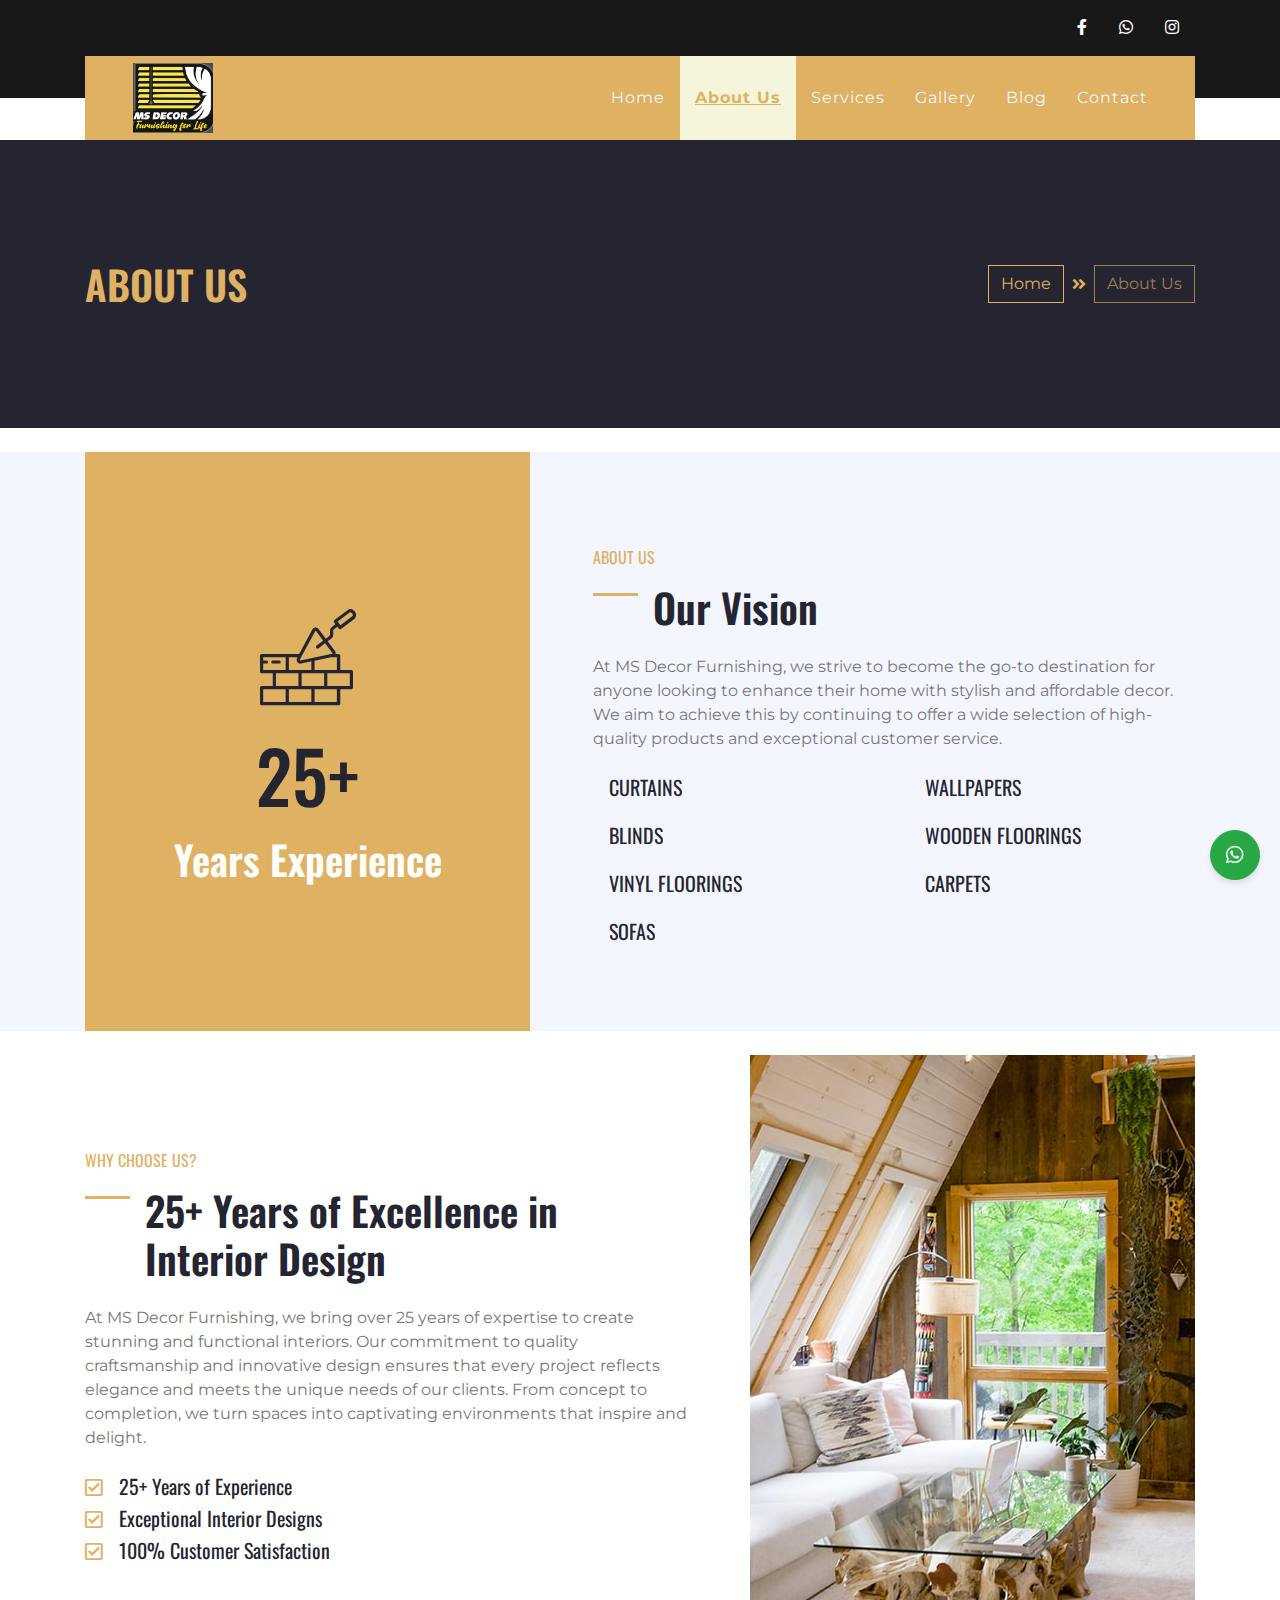
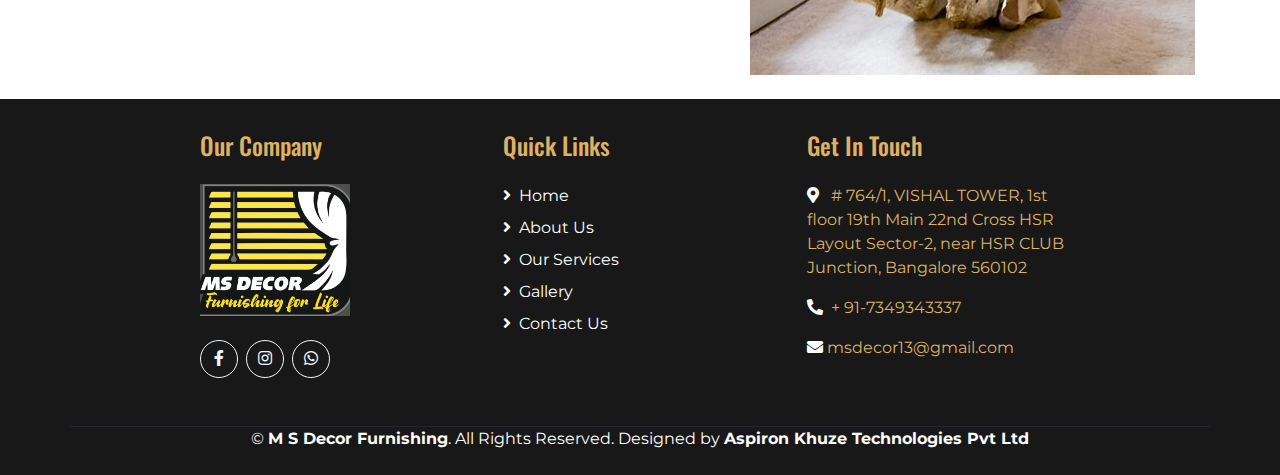
==== about.html @ 00f81675 "map added/Ui fixed/carousel fixed/services mentioned in Uppercase" ====
<!DOCTYPE html>
<html lang="en">

<head>
    <meta charset="utf-8">
    <title>M S Decor Furnishing</title>
    <meta content="width=device-width, initial-scale=1.0" name="viewport">
    <meta content="Free HTML Templates" name="keywords">
    <meta content="Free HTML Templates" name="description">

    <!-- Favicon -->
    <link href="img/favicon.ico" rel="icon">

    <!-- Google Web Fonts -->
    <link href="https://fonts.googleapis.com/css2?family=Montserrat&family=Oswald:wght@400;500;600&display=swap"
        rel="stylesheet">

    <!-- Font Awesome -->
    <link href="https://cdnjs.cloudflare.com/ajax/libs/font-awesome/5.10.0/css/all.min.css" rel="stylesheet">

    <!-- Flaticon Font -->
    <link href="lib/flaticon/font/flaticon.css" rel="stylesheet">

    <!-- Libraries Stylesheet -->
    <link href="lib/owlcarousel/assets/owl.carousel.min.css" rel="stylesheet">
    <link href="lib/lightbox/css/lightbox.min.css" rel="stylesheet">

    <!-- Customized Bootstrap Stylesheet -->
    <link href="css/style.css" rel="stylesheet">
</head>

<body>
    <!-- Topbar Start -->
    <div class="container-fluid bg-dark py-3">
        <div class="container">
            <div class="row">
                <div class="col-md-6 offset-md-6 text-right d-flex justify-content-end">
                    <div class="d-inline-flex align-items-center">
                        <a class="text-white px-3" href="https://www.facebook.com/msdecorbangalore/" target="_blank"
                            rel="noopener noreferrer" aria-label="Facebook">
                            <i class="fab fa-facebook-f"></i>
                        </a>
                        <a class="text-white px-3" href="https://wa.me/917349343337" target="_blank"
                            rel="noopener noreferrer" aria-label="WhatsApp">
                            <i class="fab fa-whatsapp"></i>
                        </a>
                        <a class="text-white px-3" href="https://www.instagram.com/ms_decor_/" target="_blank"
                            rel="noopener noreferrer" aria-label="Instagram">
                            <i class="fab fa-instagram"></i>
                        </a>
                    </div>
                </div>
            </div>
        </div>
    </div>
    <!-- Topbar End -->


    <!-- Navbar Start -->
    <style>
        .nav-link {
            position: relative;
            color: black;
            transition: all 0.3s ease;
            /* Smooth hover effect */
        }

        .nav-link:hover {
            text-decoration: underline;
            background-color: beige;
            color: beige;
            transition: all 0.3s ease;
            /* Matches hover transition */
        }

        /* Active link style */
        .nav-link.active {
            text-decoration: underline;
            background-color: beige;
            color: black;
            font-weight: bold;
            /* Optional for emphasis */
        }
    </style>

    <div class="container-fluid position-relative nav-bar p-0">
        <div class="container position-relative" style="z-index: 9;">
            <nav class="navbar navbar-expand-lg bg-primary navbar-dark py-3 py-lg-0 pl-3 pl-lg-5">
                <a href="index.html" class="navbar-brand">
                    <img src="img/logo.jpg" alt="Logo" class="d-inline-block align-middle mr-2"
                        style="width: 80px; height: auto;">
                </a>
                <button type="button" class="navbar-toggler" data-toggle="collapse" data-target="#navbarCollapse">
                    <span class="navbar-toggler-icon"></span>
                </button>
                <div class="collapse navbar-collapse justify-content-between px-3" id="navbarCollapse">
                    <div class="navbar-nav ml-auto py-0">
                        <a href="index.html" class="nav-item nav-link">Home</a>
                        <a href="about.html" class="nav-item nav-link active">About Us</a>
                        <a href="service.html" class="nav-item nav-link">Services</a>
                        <a href="photo.html" class="nav-item nav-link">Gallery</a>
                        <a href="blog.html" class="nav-item nav-link">Blog</a>
                        <a href="contact.html" class="nav-item nav-link">Contact</a>
                    </div>
                </div>
            </nav>
        </div>
    </div>

    <!-- Navbar End -->

    <!-- Page Header Start -->
    <div class="container-fluid bg-secondary py-5">
        <div class="container py-5">
            <div class="row align-items-center py-4">
                <div class="col-md-6 text-center text-md-left">
                    <h1 class="mb-4 mb-md-0 text-primary text-uppercase">About Us</h1>
                </div>
                <div class="col-md-6 text-center text-md-right">
                    <div class="d-inline-flex align-items-center">
                        <a class="btn btn-outline-primary" href="">Home</a>
                        <i class="fas fa-angle-double-right text-primary mx-2"></i>
                        <a class="btn btn-outline-primary disabled" href="">About Us</a>
                    </div>
                </div>
            </div>
        </div>
    </div><br>
    <!-- Page Header Start -->



    <!-- About Start -->
    <div class="container-fluid bg-light">
        <div class="container">
            <div class="row">
                <!-- Left Section -->
                <div class="col-lg-5">
                    <div
                        class="d-flex flex-column align-items-center justify-content-center bg-primary h-100 py-5 px-3">
                        <i class="flaticon-brickwall display-1 font-weight-normal text-secondary mb-3"></i>
                        <h4 class="display-3 mb-3">25+</h4>
                        <h1 class="m-0 text-white">Years Experience</h1>
                    </div>
                </div>

                <!-- Right Section -->
                <div class="col-lg-7 my-lg-5 pt-5 pb-5 pb-lg-2 pl-lg-5">
                    <h6 class="text-primary font-weight-normal text-uppercase mb-3">About Us</h6>
                    <h1 class="mb-4 section-title">Our Vision</h1>
                    <p>At MS Decor Furnishing, we strive to become the go-to destination for anyone looking to enhance
                        their home with stylish and affordable decor. We aim to achieve this by continuing to offer a
                        wide selection of high-quality products and exceptional customer service.</p>

                    <!-- Features Row -->
                    <div class="row py-2 text-uppercase">
                        <div class="col-sm-6">
                            <div class="d-flex align-items-center mb-4">
                                <h1 class="flaticon-blinds font-weight-normal text-primary m-0 mr-3"></h1>
                                <h5 class="text-truncate m-0">Curtains</h5>
                            </div>
                        </div>
                        <!-- Carpets -->
                        <div class="col-sm-6">
                            <div class="d-flex align-items-center mb-4">
                                <h1 class="flaticon-wallpaper font-weight-normal text-primary m-0 mr-3"></h1>
                                <h5 class="text-truncate m-0">Wallpapers</h5>
                            </div>
                        </div>
                        <!-- Blinds-->
                        <div class="col-sm-6">
                            <div class="d-flex align-items-center mb-4">
                                <h1 class="flaticon-blinds font-weight-normal text-primary m-0 mr-3"></h1>
                                <h5 class="text-truncate m-0">Blinds</h5>
                            </div>
                        </div>
                        <!-- Blinds-->
                        <div class="col-sm-6">
                            <div class="d-flex align-items-center mb-4">
                                <h1 class="flaticon-blinds font-weight-normal text-primary m-0 mr-3"></h1>
                                <h5 class="text-truncate m-0">Wooden Floorings</h5>
                            </div>
                        </div>
                        <!-- Blinds-->
                        <div class="col-sm-6">
                            <div class="d-flex align-items-center mb-4">
                                <h1 class="flaticon-blinds font-weight-normal text-primary m-0 mr-3"></h1>
                                <h5 class="text-truncate m-0">Vinyl Floorings</h5>
                            </div>
                        </div>
                        <div class="col-sm-6">
                            <div class="d-flex align-items-center mb-4">
                                <h1 class="fas fa-rug font-weight-normal text-primary m-0 mr-3"></h1>
                                <h5 class="text-truncate m-0">Carpets</h5>
                            </div>
                        </div>
                        <!-- Sofas -->
                        <div class="col-sm-6">
                            <div class="d-flex align-items-center mb-4">
                                <h1 class="flaticon-sofa font-weight-normal text-primary m-0 mr-3"></h1>
                                <h5 class="text-truncate m-0">Sofas</h5>
                            </div>
                        </div>
                    </div>
                    <!-- End Features Row -->
                </div>
            </div>
        </div>
    </div>
    </div><br>
    <!-- About End -->

    <!-- Features Start -->
    <div class="container-fluid bg-white">
        <div class="container">
            <div class="row">
                <div class="col-lg-7 mt-5 py-5 pr-lg-5">
                    <h6 class="text-primary font-weight-normal text-uppercase mb-3">Why Choose Us?</h6>
                    <h1 class="mb-4 section-title">25+ Years of Excellence in Interior Design</h1>
                    <p class="mb-4">
                        At MS Decor Furnishing, we bring over 25 years of expertise to create stunning and functional
                        interiors.
                        Our commitment to quality craftsmanship and innovative design ensures that every project
                        reflects
                        elegance and meets the unique needs of our clients. From concept to completion, we turn spaces
                        into
                        captivating environments that inspire and delight.
                    </p>
                    <ul class="list-inline">
                        <li>
                            <h5><i class="far fa-check-square text-primary mr-3"></i>25+ Years of Experience</h5>
                        </li>
                        <li>
                            <h5><i class="far fa-check-square text-primary mr-3"></i>Exceptional Interior Designs</h5>
                        </li>
                        <li>
                            <h5><i class="far fa-check-square text-primary mr-3"></i>100% Customer Satisfaction</h5>
                        </li>
                    </ul>
                </div>
                <div class="col-lg-5">
                    <div class="d-flex flex-column align-items-center justify-content-center h-100 overflow-hidden">
                        <img class="h-100" src="img/feature.jpg" alt="Interior Design Feature">
                    </div>
                </div>
            </div>
        </div>
    </div><br>
    <!-- Features End -->


    <!-- Footer Start -->
    <div class="container-fluid bg-dark text-white py-4 px-sm-3 px-md-5">
        <div class="row pt-2 justify-content-center"> <!-- Added justify-content-center to center the columns -->
            <!-- Company Logo -->
            <div class="col-lg-3 col-md-4 mb-5">
                <h4 class="text-primary mb-4">Our Company</h4>
                <div class="d-flex flex-column align-items-left">
                    <img src="img\logo.jpg" alt="Company Logo" class="img-fluid" style="max-width: 150px;">
                </div>
                <div class="d-flex justify-content-start mt-4">
                    <a class="btn btn-outline-light rounded-circle text-center mr-2 px-0"
                        style="width: 38px; height: 38px;" href="https://www.facebook.com/msdecorbangalore/"><i
                            class="fab fa-facebook-f"></i></a>
                    <a class="btn btn-outline-light rounded-circle text-center mr-2 px-0"
                        style="width: 38px; height: 38px;" href="https://www.instagram.com/ms_decor_/"><i
                            class="fab fa-instagram"></i></a>
                    <a href="https://wa.me/917349343337" target="_blank" rel="noopener noreferrer"
                        class="btn btn-outline-light rounded-circle text-center mr-2 px-0"
                        style="width: 38px; height: 38px;">
                        <i class="fab fa-whatsapp"></i>
                    </a>
                </div>
            </div>

            <!-- Quick Links -->
            <div class="col-lg-3 col-md-4 mb-5 quick-links">
                <h4 class="text-primary mb-4">Quick Links</h4>
                <div class="d-flex flex-column justify-content-start">
                    <a class="text-white mb-2" href="index.html"><i class="fa fa-angle-right mr-2"></i>Home</a>
                    <a class="text-white mb-2" href="about.html"><i class="fa fa-angle-right mr-2"></i>About Us</a>
                    <a class="text-white mb-2" href="service.html"><i class="fa fa-angle-right mr-2"></i>Our
                        Services</a>
                    <a class="text-white mb-2" href="photo.html"><i class="fa fa-angle-right mr-2"></i>Gallery</a>
                    <a class="text-white" href="contact.html"><i class="fa fa-angle-right mr-2"></i>Contact Us</a>
                </div>
            </div>

            <!-- Get In Touch -->
            <div class="col-lg-3 col-md-4 mb-2">
                <h4 class="text-primary mb-4">Get In Touch</h4>
                <p><i class="fa fa-map-marker-alt mr-2"></i>
                    <a href="https://maps.app.goo.gl/rUxBpWJAhnvym55n7" target="_blank" rel="noopener noreferrer">
                        # 764/1, VISHAL TOWER, 1st floor 19th Main 22nd Cross HSR Layout Sector-2, near HSR CLUB
                        Junction, Bangalore 560102
                    </a>
                </p>
                <p class="text-primary"><i class="fa fa-phone-alt mr-2 text-white"></i>+ 91-7349343337 </p>
                <p><i class="fa fa-envelope text-white"></i><a href="mailto:msdecor13@gmail.com">
                        msdecor13@gmail.com</a></p>
            </div>
        </div>

        <!-- Footer Bottom -->
        <div class="container border-top border-secondary ">
            <p class="m-0 text-center text-white">
                &copy; <a class="text-white font-weight-bold" href="#">M S Decor Furnishing</a>. All Rights Reserved.

                <!--/*** This template is free as long as you keep the footer author’s credit link/attribution link/backlink. If you'd like to use the template without the footer author’s credit link/attribution link/backlink, you can purchase the Credit Removal License from "https://htmlcodex.com/credit-removal". Thank you for your support. ***/-->
                Designed by <a class="text-white font-weight-bold" href="https://aspironkhuze.com/">Aspiron Khuze
                    Technologies Pvt Ltd</a>
            </p>
        </div>
    </div>
    <!-- Footer End -->



    <!-- Back to Top -->
    <a href="#" class="btn btn-lg btn-primary back-to-top" id="backToTop">
        <i class="fa fa-angle-double-up"></i>
    </a>

    <!-- WhatsApp -->
    <a href="https://wa.me/917349343337" class="btn btn-lg btn-success whatsapp-button">
        <i class="fab fa-whatsapp" style="color: white;"></i>
    </a>

    <style>
        /* Style for the Back to Top button (Square) */
        .back-to-top {
            position: fixed;
            bottom: 80px;
            right: 20px;
            z-index: 1000;
            width: 50px;
            height: 50px;
            display: none;
            /* Hidden by default */
            justify-content: center;
            align-items: center;
            box-shadow: 0 4px 6px rgba(0, 0, 0, 0.1);
        }

        /* Style for the WhatsApp button (Circular) */
        .whatsapp-button {
            position: fixed;
            bottom: 20px;
            right: 20px;
            z-index: 1000;
            border-radius: 50%;
            width: 50px;
            height: 50px;
            display: flex;
            justify-content: center;
            align-items: center;
            box-shadow: 0 4px 6px rgba(0, 0, 0, 0.1);
        }
    </style>

    <script>
        // Show the "Back to Top" button only when scrolled down
        const backToTopButton = document.getElementById('backToTop');

        window.addEventListener('scroll', () => {
            if (window.scrollY > 100) { // Show when scrolled down 100px
                backToTopButton.style.display = 'flex';
            } else {
                backToTopButton.style.display = 'none';
            }
        });
    </script>


    <!-- JavaScript Libraries -->
    <script src="https://code.jquery.com/jquery-3.4.1.min.js"></script>
    <script src="https://stackpath.bootstrapcdn.com/bootstrap/4.4.1/js/bootstrap.bundle.min.js"></script>
    <script src="lib/easing/easing.min.js"></script>
    <script src="lib/owlcarousel/owl.carousel.min.js"></script>
    <script src="lib/isotope/isotope.pkgd.min.js"></script>
    <script src="lib/lightbox/js/lightbox.min.js"></script>

    <!-- Contact Javascript File -->
    <script src="mail/jqBootstrapValidation.min.js"></script>
    <script src="mail/contact.js"></script>

    <!-- Template Javascript -->
    <script src="js/main.js"></script>
</body>

</html>
---- lib/flaticon/font/flaticon.css ----
/*
  	Flaticon icon font: Flaticon
  	Creation date: 12/11/2020 10:28
  	*/

@font-face {
  font-family: "Flaticon";
  src: url("./Flaticon.eot");
  src: url("./Flaticon.eot?#iefix") format("embedded-opentype"),
       url("./Flaticon.woff2") format("woff2"),
       url("./Flaticon.woff") format("woff"),
       url("./Flaticon.ttf") format("truetype"),
       url("./Flaticon.svg#Flaticon") format("svg");
  font-weight: normal;
  font-style: normal;
}

@media screen and (-webkit-min-device-pixel-ratio:0) {
  @font-face {
    font-family: "Flaticon";
    src: url("./Flaticon.svg#Flaticon") format("svg");
  }
}

[class^="flaticon-"]:before, [class*=" flaticon-"]:before,
[class^="flaticon-"]:after, [class*=" flaticon-"]:after {   
  font-family: Flaticon;
        font-size: 20px;
font-style: normal;
margin-left: 20px;
}

.flaticon-stairs:before { content: "\f100"; }
.flaticon-living-room:before { content: "\f101"; }
.flaticon-brickwall:before { content: "\f102"; }
.flaticon-kitchen:before { content: "\f103"; }
.flaticon-bedroom:before { content: "\f104"; }
.flaticon-house:before { content: "\f105"; }
.flaticon-bathroom:before { content: "\f106"; }
.flaticon-office:before { content: "\f107"; }
.flaticon-email:before { content: "\f108"; }
.flaticon-telephone:before { content: "\f109"; }
---- css/style.css ----
/******* Bootstrap Theming ********/
/*!
 * Bootstrap v4.5.3 (https://getbootstrap.com/)
 * Copyright 2011-2020 The Bootstrap Authors
 * Copyright 2011-2020 Twitter, Inc.
 * Licensed under MIT (https://github.com/twbs/bootstrap/blob/main/LICENSE)
 */
:root {
  --blue: #007bff;
  --indigo: #6610f2;
  --purple: #6f42c1;
  --pink: #e83e8c;
  --red: #dc3545;
  --orange: #fd7e14;
  --yellow: #ffc107;
  --green: #28a745;
  --teal: #20c997;
  --cyan: #17a2b8;
  --white: #fff;
  --gray: #6c757d;
  --gray-dark: #343a40;
  --primary: #DFB163;
  --secondary: #252531;
  --success: #28a745;
  --info: #17a2b8;
  --warning: #ffc107;
  --danger: #dc3545;
  --light: #F3F6FF;
  --dark: #181818;
  --breakpoint-xs: 0;
  --breakpoint-sm: 576px;
  --breakpoint-md: 768px;
  --breakpoint-lg: 992px;
  --breakpoint-xl: 1200px;
  --font-family-sans-serif: "Montserrat", sans-serif;
  --font-family-monospace: SFMono-Regular, Menlo, Monaco, Consolas, "Liberation Mono", "Courier New", monospace;
}

*,
*::before,
*::after {
  box-sizing: border-box;
}

html {
  font-family: sans-serif;
  line-height: 1.15;
  -webkit-text-size-adjust: 100%;
  -webkit-tap-highlight-color: rgba(0, 0, 0, 0);
}

article, aside, figcaption, figure, footer, header, hgroup, main, nav, section {
  display: block;
}

body {
  margin: 0;
  font-family: "Montserrat", sans-serif;
  font-size: 1rem;
  font-weight: 400;
  line-height: 1.5;
  color: #777777;
  text-align: left;
  background-color: #fff;
}

[tabindex="-1"]:focus:not(:focus-visible) {
  outline: 0 !important;
}

hr {
  box-sizing: content-box;
  height: 0;
  overflow: visible;
}

h1, h2, h3, h4, h5, h6 {
  margin-top: 0;
  margin-bottom: 0.5rem;
}

p {
  margin-top: 0;
  margin-bottom: 1rem;
}

abbr[title],
abbr[data-original-title] {
  text-decoration: underline;
  text-decoration: underline dotted;
  cursor: help;
  border-bottom: 0;
  text-decoration-skip-ink: none;
}

address {
  margin-bottom: 1rem;
  font-style: normal;
  line-height: inherit;
}

ol,
ul,
dl {
  margin-top: 0;
  margin-bottom: 1rem;
}

ol ol,
ul ul,
ol ul,
ul ol {
  margin-bottom: 0;
}

dt {
  font-weight: 700;
}

dd {
  margin-bottom: .5rem;
  margin-left: 0;
}

blockquote {
  margin: 0 0 1rem;
}

b,
strong {
  font-weight: bolder;
}

small {
  font-size: 80%;
}

sub,
sup {
  position: relative;
  font-size: 75%;
  line-height: 0;
  vertical-align: baseline;
}

sub {
  bottom: -.25em;
}

sup {
  top: -.5em;
}

a {
  color: #DFB163;
  text-decoration: none;
  background-color: transparent;
}

a:hover {
  color: #cc902a;
  text-decoration: underline;
}

a:not([href]):not([class]) {
  color: inherit;
  text-decoration: none;
}

a:not([href]):not([class]):hover {
  color: inherit;
  text-decoration: none;
}

pre,
code,
kbd,
samp {
  font-family: SFMono-Regular, Menlo, Monaco, Consolas, "Liberation Mono", "Courier New", monospace;
  font-size: 1em;
}

pre {
  margin-top: 0;
  margin-bottom: 1rem;
  overflow: auto;
  -ms-overflow-style: scrollbar;
}

figure {
  margin: 0 0 1rem;
}

img {
  vertical-align: middle;
  border-style: none;
}

svg {
  overflow: hidden;
  vertical-align: middle;
}

table {
  border-collapse: collapse;
}

caption {
  padding-top: 0.75rem;
  padding-bottom: 0.75rem;
  color: #6c757d;
  text-align: left;
  caption-side: bottom;
}

th {
  text-align: inherit;
  text-align: -webkit-match-parent;
}

label {
  display: inline-block;
  margin-bottom: 0.5rem;
}

button {
  border-radius: 0;
}

button:focus {
  outline: 1px dotted;
  outline: 5px auto -webkit-focus-ring-color;
}

input,
button,
select,
optgroup,
textarea {
  margin: 0;
  font-family: inherit;
  font-size: inherit;
  line-height: inherit;
}

button,
input {
  overflow: visible;
}

button,
select {
  text-transform: none;
}

[role="button"] {
  cursor: pointer;
}

select {
  word-wrap: normal;
}

button,
[type="button"],
[type="reset"],
[type="submit"] {
  -webkit-appearance: button;
}

button:not(:disabled),
[type="button"]:not(:disabled),
[type="reset"]:not(:disabled),
[type="submit"]:not(:disabled) {
  cursor: pointer;
}

button::-moz-focus-inner,
[type="button"]::-moz-focus-inner,
[type="reset"]::-moz-focus-inner,
[type="submit"]::-moz-focus-inner {
  padding: 0;
  border-style: none;
}

input[type="radio"],
input[type="checkbox"] {
  box-sizing: border-box;
  padding: 0;
}

textarea {
  overflow: auto;
  resize: vertical;
}

fieldset {
  min-width: 0;
  padding: 0;
  margin: 0;
  border: 0;
}

legend {
  display: block;
  width: 100%;
  max-width: 100%;
  padding: 0;
  margin-bottom: .5rem;
  font-size: 1.5rem;
  line-height: inherit;
  color: inherit;
  white-space: normal;
}

@media (max-width: 1200px) {
  legend {
    font-size: calc(1.275rem + 0.3vw) ;
  }
}

progress {
  vertical-align: baseline;
}

[type="number"]::-webkit-inner-spin-button,
[type="number"]::-webkit-outer-spin-button {
  height: auto;
}

[type="search"] {
  outline-offset: -2px;
  -webkit-appearance: none;
}

[type="search"]::-webkit-search-decoration {
  -webkit-appearance: none;
}

::-webkit-file-upload-button {
  font: inherit;
  -webkit-appearance: button;
}

output {
  display: inline-block;
}

summary {
  display: list-item;
  cursor: pointer;
}

template {
  display: none;
}

[hidden] {
  display: none !important;
}

h1, h2, h3, h4, h5, h6,
.h1, .h2, .h3, .h4, .h5, .h6 {
  margin-bottom: 0.5rem;
  font-family: "Oswald", sans-serif;
  font-weight: 500;
  line-height: 1.2;
  color: #252531;
}

h1, .h1 {
  font-size: 2.5rem;
}

@media (max-width: 1200px) {
  h1, .h1 {
    font-size: calc(1.375rem + 1.5vw) ;
  }
}

h2, .h2 {
  font-size: 2rem;
}

@media (max-width: 1200px) {
  h2, .h2 {
    font-size: calc(1.325rem + 0.9vw) ;
  }
}

h3, .h3 {
  font-size: 1.75rem;
}

@media (max-width: 1200px) {
  h3, .h3 {
    font-size: calc(1.3rem + 0.6vw) ;
  }
}

h4, .h4 {
  font-size: 1.5rem;
}

@media (max-width: 1200px) {
  h4, .h4 {
    font-size: calc(1.275rem + 0.3vw) ;
  }
}

h5, .h5 {
  font-size: 1.25rem;
}

h6, .h6 {
  font-size: 1rem;
}

.lead {
  font-size: 1.25rem;
  font-weight: 300;
}

.display-1 {
  font-size: 6rem;
  font-weight: 300;
  line-height: 1.2;
}

@media (max-width: 1200px) {
  .display-1 {
    font-size: calc(1.725rem + 5.7vw) ;
  }
}

.display-2 {
  font-size: 5.5rem;
  font-weight: 300;
  line-height: 1.2;
}

@media (max-width: 1200px) {
  .display-2 {
    font-size: calc(1.675rem + 5.1vw) ;
  }
}

.display-3 {
  font-size: 4.5rem;
  font-weight: 300;
  line-height: 1.2;
}

@media (max-width: 1200px) {
  .display-3 {
    font-size: calc(1.575rem + 3.9vw) ;
  }
}

.display-4 {
  font-size: 3.5rem;
  font-weight: 300;
  line-height: 1.2;
}

@media (max-width: 1200px) {
  .display-4 {
    font-size: calc(1.475rem + 2.7vw) ;
  }
}

hr {
  margin-top: 1rem;
  margin-bottom: 1rem;
  border: 0;
  border-top: 1px solid rgba(0, 0, 0, 0.1);
}

small,
.small {
  font-size: 80%;
  font-weight: 400;
}

mark,
.mark {
  padding: 0.2em;
  background-color: #fcf8e3;
}

.list-unstyled {
  padding-left: 0;
  list-style: none;
}

.list-inline {
  padding-left: 0;
  list-style: none;
}

.list-inline-item {
  display: inline-block;
}

.list-inline-item:not(:last-child) {
  margin-right: 0.5rem;
}

.initialism {
  font-size: 90%;
  text-transform: uppercase;
}

.blockquote {
  margin-bottom: 1rem;
  font-size: 1.25rem;
}

.blockquote-footer {
  display: block;
  font-size: 80%;
  color: #6c757d;
}

.blockquote-footer::before {
  content: "\2014\00A0";
}

.img-fluid {
  max-width: 100%;
  height: auto;
}

.img-thumbnail {
  padding: 0.25rem;
  background-color: #fff;
  border: 1px solid #dee2e6;
  max-width: 100%;
  height: auto;
}

.figure {
  display: inline-block;
}

.figure-img {
  margin-bottom: 0.5rem;
  line-height: 1;
}

.figure-caption {
  font-size: 90%;
  color: #6c757d;
}

code {
  font-size: 87.5%;
  color: #e83e8c;
  word-wrap: break-word;
}

a > code {
  color: inherit;
}

kbd {
  padding: 0.2rem 0.4rem;
  font-size: 87.5%;
  color: #fff;
  background-color: #212529;
}

kbd kbd {
  padding: 0;
  font-size: 100%;
  font-weight: 700;
}

pre {
  display: block;
  font-size: 87.5%;
  color: #212529;
}

pre code {
  font-size: inherit;
  color: inherit;
  word-break: normal;
}

.pre-scrollable {
  max-height: 340px;
  overflow-y: scroll;
}

.container,
.container-fluid,
.container-sm,
.container-md,
.container-lg,
.container-xl {
  width: 100%;
  padding-right: 15px;
  padding-left: 15px;
  margin-right: auto;
  margin-left: auto;
}

@media (min-width: 576px) {
  .container, .container-sm {
    max-width: 540px;
  }
}

@media (min-width: 768px) {
  .container, .container-sm, .container-md {
    max-width: 720px;
  }
}

@media (min-width: 992px) {
  .container, .container-sm, .container-md, .container-lg {
    max-width: 960px;
  }
}

@media (min-width: 1200px) {
  .container, .container-sm, .container-md, .container-lg, .container-xl {
    max-width: 1140px;
  }
}

.row {
  display: flex;
  flex-wrap: wrap;
  margin-right: -15px;
  margin-left: -15px;
}

.no-gutters {
  margin-right: 0;
  margin-left: 0;
}

.no-gutters > .col,
.no-gutters > [class*="col-"] {
  padding-right: 0;
  padding-left: 0;
}

.col-1, .col-2, .col-3, .col-4, .col-5, .col-6, .col-7, .col-8, .col-9, .col-10, .col-11, .col-12, .col,
.col-auto, .col-sm-1, .col-sm-2, .col-sm-3, .col-sm-4, .col-sm-5, .col-sm-6, .col-sm-7, .col-sm-8, .col-sm-9, .col-sm-10, .col-sm-11, .col-sm-12, .col-sm,
.col-sm-auto, .col-md-1, .col-md-2, .col-md-3, .col-md-4, .col-md-5, .col-md-6, .col-md-7, .col-md-8, .col-md-9, .col-md-10, .col-md-11, .col-md-12, .col-md,
.col-md-auto, .col-lg-1, .col-lg-2, .col-lg-3, .col-lg-4, .col-lg-5, .col-lg-6, .col-lg-7, .col-lg-8, .col-lg-9, .col-lg-10, .col-lg-11, .col-lg-12, .col-lg,
.col-lg-auto, .col-xl-1, .col-xl-2, .col-xl-3, .col-xl-4, .col-xl-5, .col-xl-6, .col-xl-7, .col-xl-8, .col-xl-9, .col-xl-10, .col-xl-11, .col-xl-12, .col-xl,
.col-xl-auto {
  position: relative;
  width: 100%;
  padding-right: 15px;
  padding-left: 15px;
}

.col {
  flex-basis: 0;
  flex-grow: 1;
  max-width: 100%;
}

.row-cols-1 > * {
  flex: 0 0 100%;
  max-width: 100%;
}

.row-cols-2 > * {
  flex: 0 0 50%;
  max-width: 50%;
}

.row-cols-3 > * {
  flex: 0 0 33.33333%;
  max-width: 33.33333%;
}

.row-cols-4 > * {
  flex: 0 0 25%;
  max-width: 25%;
}

.row-cols-5 > * {
  flex: 0 0 20%;
  max-width: 20%;
}

.row-cols-6 > * {
  flex: 0 0 16.66667%;
  max-width: 16.66667%;
}

.col-auto {
  flex: 0 0 auto;
  width: auto;
  max-width: 100%;
}

.col-1 {
  flex: 0 0 8.33333%;
  max-width: 8.33333%;
}

.col-2 {
  flex: 0 0 16.66667%;
  max-width: 16.66667%;
}

.col-3 {
  flex: 0 0 25%;
  max-width: 25%;
}

.col-4 {
  flex: 0 0 33.33333%;
  max-width: 33.33333%;
}

.col-5 {
  flex: 0 0 41.66667%;
  max-width: 41.66667%;
}

.col-6 {
  flex: 0 0 50%;
  max-width: 50%;
}

.col-7 {
  flex: 0 0 58.33333%;
  max-width: 58.33333%;
}

.col-8 {
  flex: 0 0 66.66667%;
  max-width: 66.66667%;
}

.col-9 {
  flex: 0 0 75%;
  max-width: 75%;
}

.col-10 {
  flex: 0 0 83.33333%;
  max-width: 83.33333%;
}

.col-11 {
  flex: 0 0 91.66667%;
  max-width: 91.66667%;
}

.col-12 {
  flex: 0 0 100%;
  max-width: 100%;
}

.order-first {
  order: -1;
}

.order-last {
  order: 13;
}

.order-0 {
  order: 0;
}

.order-1 {
  order: 1;
}

.order-2 {
  order: 2;
}

.order-3 {
  order: 3;
}

.order-4 {
  order: 4;
}

.order-5 {
  order: 5;
}

.order-6 {
  order: 6;
}

.order-7 {
  order: 7;
}

.order-8 {
  order: 8;
}

.order-9 {
  order: 9;
}

.order-10 {
  order: 10;
}

.order-11 {
  order: 11;
}

.order-12 {
  order: 12;
}

.offset-1 {
  margin-left: 8.33333%;
}

.offset-2 {
  margin-left: 16.66667%;
}

.offset-3 {
  margin-left: 25%;
}

.offset-4 {
  margin-left: 33.33333%;
}

.offset-5 {
  margin-left: 41.66667%;
}

.offset-6 {
  margin-left: 50%;
}

.offset-7 {
  margin-left: 58.33333%;
}

.offset-8 {
  margin-left: 66.66667%;
}

.offset-9 {
  margin-left: 75%;
}

.offset-10 {
  margin-left: 83.33333%;
}

.offset-11 {
  margin-left: 91.66667%;
}

@media (min-width: 576px) {
  .col-sm {
    flex-basis: 0;
    flex-grow: 1;
    max-width: 100%;
  }
  .row-cols-sm-1 > * {
    flex: 0 0 100%;
    max-width: 100%;
  }
  .row-cols-sm-2 > * {
    flex: 0 0 50%;
    max-width: 50%;
  }
  .row-cols-sm-3 > * {
    flex: 0 0 33.33333%;
    max-width: 33.33333%;
  }
  .row-cols-sm-4 > * {
    flex: 0 0 25%;
    max-width: 25%;
  }
  .row-cols-sm-5 > * {
    flex: 0 0 20%;
    max-width: 20%;
  }
  .row-cols-sm-6 > * {
    flex: 0 0 16.66667%;
    max-width: 16.66667%;
  }
  .col-sm-auto {
    flex: 0 0 auto;
    width: auto;
    max-width: 100%;
  }
  .col-sm-1 {
    flex: 0 0 8.33333%;
    max-width: 8.33333%;
  }
  .col-sm-2 {
    flex: 0 0 16.66667%;
    max-width: 16.66667%;
  }
  .col-sm-3 {
    flex: 0 0 25%;
    max-width: 25%;
  }
  .col-sm-4 {
    flex: 0 0 33.33333%;
    max-width: 33.33333%;
  }
  .col-sm-5 {
    flex: 0 0 41.66667%;
    max-width: 41.66667%;
  }
  .col-sm-6 {
    flex: 0 0 50%;
    max-width: 50%;
  }
  .col-sm-7 {
    flex: 0 0 58.33333%;
    max-width: 58.33333%;
  }
  .col-sm-8 {
    flex: 0 0 66.66667%;
    max-width: 66.66667%;
  }
  .col-sm-9 {
    flex: 0 0 75%;
    max-width: 75%;
  }
  .col-sm-10 {
    flex: 0 0 83.33333%;
    max-width: 83.33333%;
  }
  .col-sm-11 {
    flex: 0 0 91.66667%;
    max-width: 91.66667%;
  }
  .col-sm-12 {
    flex: 0 0 100%;
    max-width: 100%;
  }
  .order-sm-first {
    order: -1;
  }
  .order-sm-last {
    order: 13;
  }
  .order-sm-0 {
    order: 0;
  }
  .order-sm-1 {
    order: 1;
  }
  .order-sm-2 {
    order: 2;
  }
  .order-sm-3 {
    order: 3;
  }
  .order-sm-4 {
    order: 4;
  }
  .order-sm-5 {
    order: 5;
  }
  .order-sm-6 {
    order: 6;
  }
  .order-sm-7 {
    order: 7;
  }
  .order-sm-8 {
    order: 8;
  }
  .order-sm-9 {
    order: 9;
  }
  .order-sm-10 {
    order: 10;
  }
  .order-sm-11 {
    order: 11;
  }
  .order-sm-12 {
    order: 12;
  }
  .offset-sm-0 {
    margin-left: 0;
  }
  .offset-sm-1 {
    margin-left: 8.33333%;
  }
  .offset-sm-2 {
    margin-left: 16.66667%;
  }
  .offset-sm-3 {
    margin-left: 25%;
  }
  .offset-sm-4 {
    margin-left: 33.33333%;
  }
  .offset-sm-5 {
    margin-left: 41.66667%;
  }
  .offset-sm-6 {
    margin-left: 50%;
  }
  .offset-sm-7 {
    margin-left: 58.33333%;
  }
  .offset-sm-8 {
    margin-left: 66.66667%;
  }
  .offset-sm-9 {
    margin-left: 75%;
  }
  .offset-sm-10 {
    margin-left: 83.33333%;
  }
  .offset-sm-11 {
    margin-left: 91.66667%;
  }
}

@media (min-width: 768px) {
  .col-md {
    flex-basis: 0;
    flex-grow: 1;
    max-width: 100%;
  }
  .row-cols-md-1 > * {
    flex: 0 0 100%;
    max-width: 100%;
  }
  .row-cols-md-2 > * {
    flex: 0 0 50%;
    max-width: 50%;
  }
  .row-cols-md-3 > * {
    flex: 0 0 33.33333%;
    max-width: 33.33333%;
  }
  .row-cols-md-4 > * {
    flex: 0 0 25%;
    max-width: 25%;
  }
  .row-cols-md-5 > * {
    flex: 0 0 20%;
    max-width: 20%;
  }
  .row-cols-md-6 > * {
    flex: 0 0 16.66667%;
    max-width: 16.66667%;
  }
  .col-md-auto {
    flex: 0 0 auto;
    width: auto;
    max-width: 100%;
  }
  .col-md-1 {
    flex: 0 0 8.33333%;
    max-width: 8.33333%;
  }
  .col-md-2 {
    flex: 0 0 16.66667%;
    max-width: 16.66667%;
  }
  .col-md-3 {
    flex: 0 0 25%;
    max-width: 25%;
  }
  .col-md-4 {
    flex: 0 0 33.33333%;
    max-width: 33.33333%;
  }
  .col-md-5 {
    flex: 0 0 41.66667%;
    max-width: 41.66667%;
  }
  .col-md-6 {
    flex: 0 0 50%;
    max-width: 50%;
  }
  .col-md-7 {
    flex: 0 0 58.33333%;
    max-width: 58.33333%;
  }
  .col-md-8 {
    flex: 0 0 66.66667%;
    max-width: 66.66667%;
  }
  .col-md-9 {
    flex: 0 0 75%;
    max-width: 75%;
  }
  .col-md-10 {
    flex: 0 0 83.33333%;
    max-width: 83.33333%;
  }
  .col-md-11 {
    flex: 0 0 91.66667%;
    max-width: 91.66667%;
  }
  .col-md-12 {
    flex: 0 0 100%;
    max-width: 100%;
  }
  .order-md-first {
    order: -1;
  }
  .order-md-last {
    order: 13;
  }
  .order-md-0 {
    order: 0;
  }
  .order-md-1 {
    order: 1;
  }
  .order-md-2 {
    order: 2;
  }
  .order-md-3 {
    order: 3;
  }
  .order-md-4 {
    order: 4;
  }
  .order-md-5 {
    order: 5;
  }
  .order-md-6 {
    order: 6;
  }
  .order-md-7 {
    order: 7;
  }
  .order-md-8 {
    order: 8;
  }
  .order-md-9 {
    order: 9;
  }
  .order-md-10 {
    order: 10;
  }
  .order-md-11 {
    order: 11;
  }
  .order-md-12 {
    order: 12;
  }
  .offset-md-0 {
    margin-left: 0;
  }
  .offset-md-1 {
    margin-left: 8.33333%;
  }
  .offset-md-2 {
    margin-left: 16.66667%;
  }
  .offset-md-3 {
    margin-left: 25%;
  }
  .offset-md-4 {
    margin-left: 33.33333%;
  }
  .offset-md-5 {
    margin-left: 41.66667%;
  }
  .offset-md-6 {
    margin-left: 50%;
  }
  .offset-md-7 {
    margin-left: 58.33333%;
  }
  .offset-md-8 {
    margin-left: 66.66667%;
  }
  .offset-md-9 {
    margin-left: 75%;
  }
  .offset-md-10 {
    margin-left: 83.33333%;
  }
  .offset-md-11 {
    margin-left: 91.66667%;
  }
}

@media (min-width: 992px) {
  .col-lg {
    flex-basis: 0;
    flex-grow: 1;
    max-width: 100%;
  }
  .row-cols-lg-1 > * {
    flex: 0 0 100%;
    max-width: 100%;
  }
  .row-cols-lg-2 > * {
    flex: 0 0 50%;
    max-width: 50%;
  }
  .row-cols-lg-3 > * {
    flex: 0 0 33.33333%;
    max-width: 33.33333%;
  }
  .row-cols-lg-4 > * {
    flex: 0 0 25%;
    max-width: 25%;
  }
  .row-cols-lg-5 > * {
    flex: 0 0 20%;
    max-width: 20%;
  }
  .row-cols-lg-6 > * {
    flex: 0 0 16.66667%;
    max-width: 16.66667%;
  }
  .col-lg-auto {
    flex: 0 0 auto;
    width: auto;
    max-width: 100%;
  }
  .col-lg-1 {
    flex: 0 0 8.33333%;
    max-width: 8.33333%;
  }
  .col-lg-2 {
    flex: 0 0 16.66667%;
    max-width: 16.66667%;
  }
  .col-lg-3 {
    flex: 0 0 25%;
    max-width: 25%;
  }
  .col-lg-4 {
    flex: 0 0 33.33333%;
    max-width: 33.33333%;
  }
  .col-lg-5 {
    flex: 0 0 41.66667%;
    max-width: 41.66667%;
  }
  .col-lg-6 {
    flex: 0 0 50%;
    max-width: 50%;
  }
  .col-lg-7 {
    flex: 0 0 58.33333%;
    max-width: 58.33333%;
  }
  .col-lg-8 {
    flex: 0 0 66.66667%;
    max-width: 66.66667%;
  }
  .col-lg-9 {
    flex: 0 0 75%;
    max-width: 75%;
  }
  .col-lg-10 {
    flex: 0 0 83.33333%;
    max-width: 83.33333%;
  }
  .col-lg-11 {
    flex: 0 0 91.66667%;
    max-width: 91.66667%;
  }
  .col-lg-12 {
    flex: 0 0 100%;
    max-width: 100%;
  }
  .order-lg-first {
    order: -1;
  }
  .order-lg-last {
    order: 13;
  }
  .order-lg-0 {
    order: 0;
  }
  .order-lg-1 {
    order: 1;
  }
  .order-lg-2 {
    order: 2;
  }
  .order-lg-3 {
    order: 3;
  }
  .order-lg-4 {
    order: 4;
  }
  .order-lg-5 {
    order: 5;
  }
  .order-lg-6 {
    order: 6;
  }
  .order-lg-7 {
    order: 7;
  }
  .order-lg-8 {
    order: 8;
  }
  .order-lg-9 {
    order: 9;
  }
  .order-lg-10 {
    order: 10;
  }
  .order-lg-11 {
    order: 11;
  }
  .order-lg-12 {
    order: 12;
  }
  .offset-lg-0 {
    margin-left: 0;
  }
  .offset-lg-1 {
    margin-left: 8.33333%;
  }
  .offset-lg-2 {
    margin-left: 16.66667%;
  }
  .offset-lg-3 {
    margin-left: 25%;
  }
  .offset-lg-4 {
    margin-left: 33.33333%;
  }
  .offset-lg-5 {
    margin-left: 41.66667%;
  }
  .offset-lg-6 {
    margin-left: 50%;
  }
  .offset-lg-7 {
    margin-left: 58.33333%;
  }
  .offset-lg-8 {
    margin-left: 66.66667%;
  }
  .offset-lg-9 {
    margin-left: 75%;
  }
  .offset-lg-10 {
    margin-left: 83.33333%;
  }
  .offset-lg-11 {
    margin-left: 91.66667%;
  }
}

@media (min-width: 1200px) {
  .col-xl {
    flex-basis: 0;
    flex-grow: 1;
    max-width: 100%;
  }
  .row-cols-xl-1 > * {
    flex: 0 0 100%;
    max-width: 100%;
  }
  .row-cols-xl-2 > * {
    flex: 0 0 50%;
    max-width: 50%;
  }
  .row-cols-xl-3 > * {
    flex: 0 0 33.33333%;
    max-width: 33.33333%;
  }
  .row-cols-xl-4 > * {
    flex: 0 0 25%;
    max-width: 25%;
  }
  .row-cols-xl-5 > * {
    flex: 0 0 20%;
    max-width: 20%;
  }
  .row-cols-xl-6 > * {
    flex: 0 0 16.66667%;
    max-width: 16.66667%;
  }
  .col-xl-auto {
    flex: 0 0 auto;
    width: auto;
    max-width: 100%;
  }
  .col-xl-1 {
    flex: 0 0 8.33333%;
    max-width: 8.33333%;
  }
  .col-xl-2 {
    flex: 0 0 16.66667%;
    max-width: 16.66667%;
  }
  .col-xl-3 {
    flex: 0 0 25%;
    max-width: 25%;
  }
  .col-xl-4 {
    flex: 0 0 33.33333%;
    max-width: 33.33333%;
  }
  .col-xl-5 {
    flex: 0 0 41.66667%;
    max-width: 41.66667%;
  }
  .col-xl-6 {
    flex: 0 0 50%;
    max-width: 50%;
  }
  .col-xl-7 {
    flex: 0 0 58.33333%;
    max-width: 58.33333%;
  }
  .col-xl-8 {
    flex: 0 0 66.66667%;
    max-width: 66.66667%;
  }
  .col-xl-9 {
    flex: 0 0 75%;
    max-width: 75%;
  }
  .col-xl-10 {
    flex: 0 0 83.33333%;
    max-width: 83.33333%;
  }
  .col-xl-11 {
    flex: 0 0 91.66667%;
    max-width: 91.66667%;
  }
  .col-xl-12 {
    flex: 0 0 100%;
    max-width: 100%;
  }
  .order-xl-first {
    order: -1;
  }
  .order-xl-last {
    order: 13;
  }
  .order-xl-0 {
    order: 0;
  }
  .order-xl-1 {
    order: 1;
  }
  .order-xl-2 {
    order: 2;
  }
  .order-xl-3 {
    order: 3;
  }
  .order-xl-4 {
    order: 4;
  }
  .order-xl-5 {
    order: 5;
  }
  .order-xl-6 {
    order: 6;
  }
  .order-xl-7 {
    order: 7;
  }
  .order-xl-8 {
    order: 8;
  }
  .order-xl-9 {
    order: 9;
  }
  .order-xl-10 {
    order: 10;
  }
  .order-xl-11 {
    order: 11;
  }
  .order-xl-12 {
    order: 12;
  }
  .offset-xl-0 {
    margin-left: 0;
  }
  .offset-xl-1 {
    margin-left: 8.33333%;
  }
  .offset-xl-2 {
    margin-left: 16.66667%;
  }
  .offset-xl-3 {
    margin-left: 25%;
  }
  .offset-xl-4 {
    margin-left: 33.33333%;
  }
  .offset-xl-5 {
    margin-left: 41.66667%;
  }
  .offset-xl-6 {
    margin-left: 50%;
  }
  .offset-xl-7 {
    margin-left: 58.33333%;
  }
  .offset-xl-8 {
    margin-left: 66.66667%;
  }
  .offset-xl-9 {
    margin-left: 75%;
  }
  .offset-xl-10 {
    margin-left: 83.33333%;
  }
  .offset-xl-11 {
    margin-left: 91.66667%;
  }
}

.table {
  width: 100%;
  margin-bottom: 1rem;
  color: #777777;
}

.table th,
.table td {
  padding: 0.75rem;
  vertical-align: top;
  border-top: 1px solid #dee2e6;
}

.table thead th {
  vertical-align: bottom;
  border-bottom: 2px solid #dee2e6;
}

.table tbody + tbody {
  border-top: 2px solid #dee2e6;
}

.table-sm th,
.table-sm td {
  padding: 0.3rem;
}

.table-bordered {
  border: 1px solid #dee2e6;
}

.table-bordered th,
.table-bordered td {
  border: 1px solid #dee2e6;
}

.table-bordered thead th,
.table-bordered thead td {
  border-bottom-width: 2px;
}

.table-borderless th,
.table-borderless td,
.table-borderless thead th,
.table-borderless tbody + tbody {
  border: 0;
}

.table-striped tbody tr:nth-of-type(odd) {
  background-color: rgba(0, 0, 0, 0.05);
}

.table-hover tbody tr:hover {
  color: #777777;
  background-color: rgba(0, 0, 0, 0.075);
}

.table-primary,
.table-primary > th,
.table-primary > td {
  background-color: #f6e9d3;
}

.table-primary th,
.table-primary td,
.table-primary thead th,
.table-primary tbody + tbody {
  border-color: #eed6ae;
}

.table-hover .table-primary:hover {
  background-color: #f2debe;
}

.table-hover .table-primary:hover > td,
.table-hover .table-primary:hover > th {
  background-color: #f2debe;
}

.table-secondary,
.table-secondary > th,
.table-secondary > td {
  background-color: #c2c2c5;
}

.table-secondary th,
.table-secondary td,
.table-secondary thead th,
.table-secondary tbody + tbody {
  border-color: #8e8e94;
}

.table-hover .table-secondary:hover {
  background-color: #b5b5b9;
}

.table-hover .table-secondary:hover > td,
.table-hover .table-secondary:hover > th {
  background-color: #b5b5b9;
}

.table-success,
.table-success > th,
.table-success > td {
  background-color: #c3e6cb;
}

.table-success th,
.table-success td,
.table-success thead th,
.table-success tbody + tbody {
  border-color: #8fd19e;
}

.table-hover .table-success:hover {
  background-color: #b1dfbb;
}

.table-hover .table-success:hover > td,
.table-hover .table-success:hover > th {
  background-color: #b1dfbb;
}

.table-info,
.table-info > th,
.table-info > td {
  background-color: #bee5eb;
}

.table-info th,
.table-info td,
.table-info thead th,
.table-info tbody + tbody {
  border-color: #86cfda;
}

.table-hover .table-info:hover {
  background-color: #abdde5;
}

.table-hover .table-info:hover > td,
.table-hover .table-info:hover > th {
  background-color: #abdde5;
}

.table-warning,
.table-warning > th,
.table-warning > td {
  background-color: #ffeeba;
}

.table-warning th,
.table-warning td,
.table-warning thead th,
.table-warning tbody + tbody {
  border-color: #ffdf7e;
}

.table-hover .table-warning:hover {
  background-color: #ffe8a1;
}

.table-hover .table-warning:hover > td,
.table-hover .table-warning:hover > th {
  background-color: #ffe8a1;
}

.table-danger,
.table-danger > th,
.table-danger > td {
  background-color: #f5c6cb;
}

.table-danger th,
.table-danger td,
.table-danger thead th,
.table-danger tbody + tbody {
  border-color: #ed969e;
}

.table-hover .table-danger:hover {
  background-color: #f1b0b7;
}

.table-hover .table-danger:hover > td,
.table-hover .table-danger:hover > th {
  background-color: #f1b0b7;
}

.table-light,
.table-light > th,
.table-light > td {
  background-color: #fcfcff;
}

.table-light th,
.table-light td,
.table-light thead th,
.table-light tbody + tbody {
  border-color: #f9faff;
}

.table-hover .table-light:hover {
  background-color: #e3e3ff;
}

.table-hover .table-light:hover > td,
.table-hover .table-light:hover > th {
  background-color: #e3e3ff;
}

.table-dark,
.table-dark > th,
.table-dark > td {
  background-color: #bebebe;
}

.table-dark th,
.table-dark td,
.table-dark thead th,
.table-dark tbody + tbody {
  border-color: #878787;
}

.table-hover .table-dark:hover {
  background-color: #b1b1b1;
}

.table-hover .table-dark:hover > td,
.table-hover .table-dark:hover > th {
  background-color: #b1b1b1;
}

.table-active,
.table-active > th,
.table-active > td {
  background-color: rgba(0, 0, 0, 0.075);
}

.table-hover .table-active:hover {
  background-color: rgba(0, 0, 0, 0.075);
}

.table-hover .table-active:hover > td,
.table-hover .table-active:hover > th {
  background-color: rgba(0, 0, 0, 0.075);
}

.table .thead-dark th {
  color: #fff;
  background-color: #343a40;
  border-color: #454d55;
}

.table .thead-light th {
  color: #495057;
  background-color: #e9ecef;
  border-color: #dee2e6;
}

.table-dark {
  color: #fff;
  background-color: #343a40;
}

.table-dark th,
.table-dark td,
.table-dark thead th {
  border-color: #454d55;
}

.table-dark.table-bordered {
  border: 0;
}

.table-dark.table-striped tbody tr:nth-of-type(odd) {
  background-color: rgba(255, 255, 255, 0.05);
}

.table-dark.table-hover tbody tr:hover {
  color: #fff;
  background-color: rgba(255, 255, 255, 0.075);
}

@media (max-width: 575.98px) {
  .table-responsive-sm {
    display: block;
    width: 100%;
    overflow-x: auto;
    -webkit-overflow-scrolling: touch;
  }
  .table-responsive-sm > .table-bordered {
    border: 0;
  }
}

@media (max-width: 767.98px) {
  .table-responsive-md {
    display: block;
    width: 100%;
    overflow-x: auto;
    -webkit-overflow-scrolling: touch;
  }
  .table-responsive-md > .table-bordered {
    border: 0;
  }
}

@media (max-width: 991.98px) {
  .table-responsive-lg {
    display: block;
    width: 100%;
    overflow-x: auto;
    -webkit-overflow-scrolling: touch;
  }
  .table-responsive-lg > .table-bordered {
    border: 0;
  }
}

@media (max-width: 1199.98px) {
  .table-responsive-xl {
    display: block;
    width: 100%;
    overflow-x: auto;
    -webkit-overflow-scrolling: touch;
  }
  .table-responsive-xl > .table-bordered {
    border: 0;
  }
}

.table-responsive {
  display: block;
  width: 100%;
  overflow-x: auto;
  -webkit-overflow-scrolling: touch;
}

.table-responsive > .table-bordered {
  border: 0;
}

.form-control {
  display: block;
  width: 100%;
  height: calc(1.5em + 0.75rem + 2px);
  padding: 0.375rem 0.75rem;
  font-size: 1rem;
  font-weight: 400;
  line-height: 1.5;
  color: #495057;
  background-color: #fff;
  background-clip: padding-box;
  border: 1px solid #ced4da;
  border-radius: 0;
  transition: border-color 0.15s ease-in-out, box-shadow 0.15s ease-in-out;
}

@media (prefers-reduced-motion: reduce) {
  .form-control {
    transition: none;
  }
}

.form-control::-ms-expand {
  background-color: transparent;
  border: 0;
}

.form-control:-moz-focusring {
  color: transparent;
  text-shadow: 0 0 0 #495057;
}

.form-control:focus {
  color: #495057;
  background-color: #fff;
  border-color: #f5e6cd;
  outline: 0;
  box-shadow: 0 0 0 0.2rem rgba(223, 177, 99, 0.25);
}

.form-control::placeholder {
  color: #6c757d;
  opacity: 1;
}

.form-control:disabled, .form-control[readonly] {
  background-color: #e9ecef;
  opacity: 1;
}

input[type="date"].form-control,
input[type="time"].form-control,
input[type="datetime-local"].form-control,
input[type="month"].form-control {
  appearance: none;
}

select.form-control:focus::-ms-value {
  color: #495057;
  background-color: #fff;
}

.form-control-file,
.form-control-range {
  display: block;
  width: 100%;
}

.col-form-label {
  padding-top: calc(0.375rem + 1px);
  padding-bottom: calc(0.375rem + 1px);
  margin-bottom: 0;
  font-size: inherit;
  line-height: 1.5;
}

.col-form-label-lg {
  padding-top: calc(0.5rem + 1px);
  padding-bottom: calc(0.5rem + 1px);
  font-size: 1.25rem;
  line-height: 1.5;
}

.col-form-label-sm {
  padding-top: calc(0.25rem + 1px);
  padding-bottom: calc(0.25rem + 1px);
  font-size: 0.875rem;
  line-height: 1.5;
}

.form-control-plaintext {
  display: block;
  width: 100%;
  padding: 0.375rem 0;
  margin-bottom: 0;
  font-size: 1rem;
  line-height: 1.5;
  color: #777777;
  background-color: transparent;
  border: solid transparent;
  border-width: 1px 0;
}

.form-control-plaintext.form-control-sm, .form-control-plaintext.form-control-lg {
  padding-right: 0;
  padding-left: 0;
}

.form-control-sm {
  height: calc(1.5em + 0.5rem + 2px);
  padding: 0.25rem 0.5rem;
  font-size: 0.875rem;
  line-height: 1.5;
}

.form-control-lg {
  height: calc(1.5em + 1rem + 2px);
  padding: 0.5rem 1rem;
  font-size: 1.25rem;
  line-height: 1.5;
}

select.form-control[size], select.form-control[multiple] {
  height: auto;
}

textarea.form-control {
  height: auto;
}

.form-group {
  margin-bottom: 1rem;
}

.form-text {
  display: block;
  margin-top: 0.25rem;
}

.form-row {
  display: flex;
  flex-wrap: wrap;
  margin-right: -5px;
  margin-left: -5px;
}

.form-row > .col,
.form-row > [class*="col-"] {
  padding-right: 5px;
  padding-left: 5px;
}

.form-check {
  position: relative;
  display: block;
  padding-left: 1.25rem;
}

.form-check-input {
  position: absolute;
  margin-top: 0.3rem;
  margin-left: -1.25rem;
}

.form-check-input[disabled] ~ .form-check-label,
.form-check-input:disabled ~ .form-check-label {
  color: #6c757d;
}

.form-check-label {
  margin-bottom: 0;
}

.form-check-inline {
  display: inline-flex;
  align-items: center;
  padding-left: 0;
  margin-right: 0.75rem;
}

.form-check-inline .form-check-input {
  position: static;
  margin-top: 0;
  margin-right: 0.3125rem;
  margin-left: 0;
}

.valid-feedback {
  display: none;
  width: 100%;
  margin-top: 0.25rem;
  font-size: 80%;
  color: #28a745;
}

.valid-tooltip {
  position: absolute;
  top: 100%;
  left: 0;
  z-index: 5;
  display: none;
  max-width: 100%;
  padding: 0.25rem 0.5rem;
  margin-top: .1rem;
  font-size: 0.875rem;
  line-height: 1.5;
  color: #fff;
  background-color: rgba(40, 167, 69, 0.9);
}

.was-validated :valid ~ .valid-feedback,
.was-validated :valid ~ .valid-tooltip,
.is-valid ~ .valid-feedback,
.is-valid ~ .valid-tooltip {
  display: block;
}

.was-validated .form-control:valid, .form-control.is-valid {
  border-color: #28a745;
  padding-right: calc(1.5em + 0.75rem);
  background-image: url("data:image/svg+xml,%3csvg xmlns='http://www.w3.org/2000/svg' width='8' height='8' viewBox='0 0 8 8'%3e%3cpath fill='%2328a745' d='M2.3 6.73L.6 4.53c-.4-1.04.46-1.4 1.1-.8l1.1 1.4 3.4-3.8c.6-.63 1.6-.27 1.2.7l-4 4.6c-.43.5-.8.4-1.1.1z'/%3e%3c/svg%3e");
  background-repeat: no-repeat;
  background-position: right calc(0.375em + 0.1875rem) center;
  background-size: calc(0.75em + 0.375rem) calc(0.75em + 0.375rem);
}

.was-validated .form-control:valid:focus, .form-control.is-valid:focus {
  border-color: #28a745;
  box-shadow: 0 0 0 0.2rem rgba(40, 167, 69, 0.25);
}

.was-validated textarea.form-control:valid, textarea.form-control.is-valid {
  padding-right: calc(1.5em + 0.75rem);
  background-position: top calc(0.375em + 0.1875rem) right calc(0.375em + 0.1875rem);
}

.was-validated .custom-select:valid, .custom-select.is-valid {
  border-color: #28a745;
  padding-right: calc(0.75em + 2.3125rem);
  background: url("data:image/svg+xml,%3csvg xmlns='http://www.w3.org/2000/svg' width='4' height='5' viewBox='0 0 4 5'%3e%3cpath fill='%23343a40' d='M2 0L0 2h4zm0 5L0 3h4z'/%3e%3c/svg%3e") no-repeat right 0.75rem center/8px 10px, url("data:image/svg+xml,%3csvg xmlns='http://www.w3.org/2000/svg' width='8' height='8' viewBox='0 0 8 8'%3e%3cpath fill='%2328a745' d='M2.3 6.73L.6 4.53c-.4-1.04.46-1.4 1.1-.8l1.1 1.4 3.4-3.8c.6-.63 1.6-.27 1.2.7l-4 4.6c-.43.5-.8.4-1.1.1z'/%3e%3c/svg%3e") #fff no-repeat center right 1.75rem/calc(0.75em + 0.375rem) calc(0.75em + 0.375rem);
}

.was-validated .custom-select:valid:focus, .custom-select.is-valid:focus {
  border-color: #28a745;
  box-shadow: 0 0 0 0.2rem rgba(40, 167, 69, 0.25);
}

.was-validated .form-check-input:valid ~ .form-check-label, .form-check-input.is-valid ~ .form-check-label {
  color: #28a745;
}

.was-validated .form-check-input:valid ~ .valid-feedback,
.was-validated .form-check-input:valid ~ .valid-tooltip, .form-check-input.is-valid ~ .valid-feedback,
.form-check-input.is-valid ~ .valid-tooltip {
  display: block;
}

.was-validated .custom-control-input:valid ~ .custom-control-label, .custom-control-input.is-valid ~ .custom-control-label {
  color: #28a745;
}

.was-validated .custom-control-input:valid ~ .custom-control-label::before, .custom-control-input.is-valid ~ .custom-control-label::before {
  border-color: #28a745;
}

.was-validated .custom-control-input:valid:checked ~ .custom-control-label::before, .custom-control-input.is-valid:checked ~ .custom-control-label::before {
  border-color: #34ce57;
  background-color: #34ce57;
}

.was-validated .custom-control-input:valid:focus ~ .custom-control-label::before, .custom-control-input.is-valid:focus ~ .custom-control-label::before {
  box-shadow: 0 0 0 0.2rem rgba(40, 167, 69, 0.25);
}

.was-validated .custom-control-input:valid:focus:not(:checked) ~ .custom-control-label::before, .custom-control-input.is-valid:focus:not(:checked) ~ .custom-control-label::before {
  border-color: #28a745;
}

.was-validated .custom-file-input:valid ~ .custom-file-label, .custom-file-input.is-valid ~ .custom-file-label {
  border-color: #28a745;
}

.was-validated .custom-file-input:valid:focus ~ .custom-file-label, .custom-file-input.is-valid:focus ~ .custom-file-label {
  border-color: #28a745;
  box-shadow: 0 0 0 0.2rem rgba(40, 167, 69, 0.25);
}

.invalid-feedback {
  display: none;
  width: 100%;
  margin-top: 0.25rem;
  font-size: 80%;
  color: #dc3545;
}

.invalid-tooltip {
  position: absolute;
  top: 100%;
  left: 0;
  z-index: 5;
  display: none;
  max-width: 100%;
  padding: 0.25rem 0.5rem;
  margin-top: .1rem;
  font-size: 0.875rem;
  line-height: 1.5;
  color: #fff;
  background-color: rgba(220, 53, 69, 0.9);
}

.was-validated :invalid ~ .invalid-feedback,
.was-validated :invalid ~ .invalid-tooltip,
.is-invalid ~ .invalid-feedback,
.is-invalid ~ .invalid-tooltip {
  display: block;
}

.was-validated .form-control:invalid, .form-control.is-invalid {
  border-color: #dc3545;
  padding-right: calc(1.5em + 0.75rem);
  background-image: url("data:image/svg+xml,%3csvg xmlns='http://www.w3.org/2000/svg' width='12' height='12' fill='none' stroke='%23dc3545' viewBox='0 0 12 12'%3e%3ccircle cx='6' cy='6' r='4.5'/%3e%3cpath stroke-linejoin='round' d='M5.8 3.6h.4L6 6.5z'/%3e%3ccircle cx='6' cy='8.2' r='.6' fill='%23dc3545' stroke='none'/%3e%3c/svg%3e");
  background-repeat: no-repeat;
  background-position: right calc(0.375em + 0.1875rem) center;
  background-size: calc(0.75em + 0.375rem) calc(0.75em + 0.375rem);
}

.was-validated .form-control:invalid:focus, .form-control.is-invalid:focus {
  border-color: #dc3545;
  box-shadow: 0 0 0 0.2rem rgba(220, 53, 69, 0.25);
}

.was-validated textarea.form-control:invalid, textarea.form-control.is-invalid {
  padding-right: calc(1.5em + 0.75rem);
  background-position: top calc(0.375em + 0.1875rem) right calc(0.375em + 0.1875rem);
}

.was-validated .custom-select:invalid, .custom-select.is-invalid {
  border-color: #dc3545;
  padding-right: calc(0.75em + 2.3125rem);
  background: url("data:image/svg+xml,%3csvg xmlns='http://www.w3.org/2000/svg' width='4' height='5' viewBox='0 0 4 5'%3e%3cpath fill='%23343a40' d='M2 0L0 2h4zm0 5L0 3h4z'/%3e%3c/svg%3e") no-repeat right 0.75rem center/8px 10px, url("data:image/svg+xml,%3csvg xmlns='http://www.w3.org/2000/svg' width='12' height='12' fill='none' stroke='%23dc3545' viewBox='0 0 12 12'%3e%3ccircle cx='6' cy='6' r='4.5'/%3e%3cpath stroke-linejoin='round' d='M5.8 3.6h.4L6 6.5z'/%3e%3ccircle cx='6' cy='8.2' r='.6' fill='%23dc3545' stroke='none'/%3e%3c/svg%3e") #fff no-repeat center right 1.75rem/calc(0.75em + 0.375rem) calc(0.75em + 0.375rem);
}

.was-validated .custom-select:invalid:focus, .custom-select.is-invalid:focus {
  border-color: #dc3545;
  box-shadow: 0 0 0 0.2rem rgba(220, 53, 69, 0.25);
}

.was-validated .form-check-input:invalid ~ .form-check-label, .form-check-input.is-invalid ~ .form-check-label {
  color: #dc3545;
}

.was-validated .form-check-input:invalid ~ .invalid-feedback,
.was-validated .form-check-input:invalid ~ .invalid-tooltip, .form-check-input.is-invalid ~ .invalid-feedback,
.form-check-input.is-invalid ~ .invalid-tooltip {
  display: block;
}

.was-validated .custom-control-input:invalid ~ .custom-control-label, .custom-control-input.is-invalid ~ .custom-control-label {
  color: #dc3545;
}

.was-validated .custom-control-input:invalid ~ .custom-control-label::before, .custom-control-input.is-invalid ~ .custom-control-label::before {
  border-color: #dc3545;
}

.was-validated .custom-control-input:invalid:checked ~ .custom-control-label::before, .custom-control-input.is-invalid:checked ~ .custom-control-label::before {
  border-color: #e4606d;
  background-color: #e4606d;
}

.was-validated .custom-control-input:invalid:focus ~ .custom-control-label::before, .custom-control-input.is-invalid:focus ~ .custom-control-label::before {
  box-shadow: 0 0 0 0.2rem rgba(220, 53, 69, 0.25);
}

.was-validated .custom-control-input:invalid:focus:not(:checked) ~ .custom-control-label::before, .custom-control-input.is-invalid:focus:not(:checked) ~ .custom-control-label::before {
  border-color: #dc3545;
}

.was-validated .custom-file-input:invalid ~ .custom-file-label, .custom-file-input.is-invalid ~ .custom-file-label {
  border-color: #dc3545;
}

.was-validated .custom-file-input:invalid:focus ~ .custom-file-label, .custom-file-input.is-invalid:focus ~ .custom-file-label {
  border-color: #dc3545;
  box-shadow: 0 0 0 0.2rem rgba(220, 53, 69, 0.25);
}

.form-inline {
  display: flex;
  flex-flow: row wrap;
  align-items: center;
}

.form-inline .form-check {
  width: 100%;
}

@media (min-width: 576px) {
  .form-inline label {
    display: flex;
    align-items: center;
    justify-content: center;
    margin-bottom: 0;
  }
  .form-inline .form-group {
    display: flex;
    flex: 0 0 auto;
    flex-flow: row wrap;
    align-items: center;
    margin-bottom: 0;
  }
  .form-inline .form-control {
    display: inline-block;
    width: auto;
    vertical-align: middle;
  }
  .form-inline .form-control-plaintext {
    display: inline-block;
  }
  .form-inline .input-group,
  .form-inline .custom-select {
    width: auto;
  }
  .form-inline .form-check {
    display: flex;
    align-items: center;
    justify-content: center;
    width: auto;
    padding-left: 0;
  }
  .form-inline .form-check-input {
    position: relative;
    flex-shrink: 0;
    margin-top: 0;
    margin-right: 0.25rem;
    margin-left: 0;
  }
  .form-inline .custom-control {
    align-items: center;
    justify-content: center;
  }
  .form-inline .custom-control-label {
    margin-bottom: 0;
  }
}

.btn {
  display: inline-block;
  font-weight: 400;
  color: #777777;
  text-align: center;
  vertical-align: middle;
  user-select: none;
  background-color: transparent;
  border: 1px solid transparent;
  padding: 0.375rem 0.75rem;
  font-size: 1rem;
  line-height: 1.5;
  border-radius: 0;
  transition: color 0.15s ease-in-out, background-color 0.15s ease-in-out, border-color 0.15s ease-in-out, box-shadow 0.15s ease-in-out;
}

@media (prefers-reduced-motion: reduce) {
  .btn {
    transition: none;
  }
}

.btn:hover {
  color: #777777;
  text-decoration: none;
}

.btn:focus, .btn.focus {
  outline: 0;
  box-shadow: 0 0 0 0.2rem rgba(223, 177, 99, 0.25);
}

.btn.disabled, .btn:disabled {
  opacity: 0.65;
}

.btn:not(:disabled):not(.disabled) {
  cursor: pointer;
}

a.btn.disabled,
fieldset:disabled a.btn {
  pointer-events: none;
}

.btn-primary {
  color: #212529;
  background-color: #DFB163;
  border-color: #DFB163;
}

.btn-primary:hover {
  color: #212529;
  background-color: #d8a143;
  border-color: #d69c39;
}

.btn-primary:focus, .btn-primary.focus {
  color: #212529;
  background-color: #d8a143;
  border-color: #d69c39;
  box-shadow: 0 0 0 0.2rem rgba(195, 156, 90, 0.5);
}

.btn-primary.disabled, .btn-primary:disabled {
  color: #212529;
  background-color: #DFB163;
  border-color: #DFB163;
}

.btn-primary:not(:disabled):not(.disabled):active, .btn-primary:not(:disabled):not(.disabled).active,
.show > .btn-primary.dropdown-toggle {
  color: #212529;
  background-color: #d69c39;
  border-color: #d4972e;
}

.btn-primary:not(:disabled):not(.disabled):active:focus, .btn-primary:not(:disabled):not(.disabled).active:focus,
.show > .btn-primary.dropdown-toggle:focus {
  box-shadow: 0 0 0 0.2rem rgba(195, 156, 90, 0.5);
}

.btn-secondary {
  color: #fff;
  background-color: #252531;
  border-color: #252531;
}

.btn-secondary:hover {
  color: #fff;
  background-color: #15151b;
  border-color: #0f0f14;
}

.btn-secondary:focus, .btn-secondary.focus {
  color: #fff;
  background-color: #15151b;
  border-color: #0f0f14;
  box-shadow: 0 0 0 0.2rem rgba(70, 70, 80, 0.5);
}

.btn-secondary.disabled, .btn-secondary:disabled {
  color: #fff;
  background-color: #252531;
  border-color: #252531;
}

.btn-secondary:not(:disabled):not(.disabled):active, .btn-secondary:not(:disabled):not(.disabled).active,
.show > .btn-secondary.dropdown-toggle {
  color: #fff;
  background-color: #0f0f14;
  border-color: #0a0a0d;
}

.btn-secondary:not(:disabled):not(.disabled):active:focus, .btn-secondary:not(:disabled):not(.disabled).active:focus,
.show > .btn-secondary.dropdown-toggle:focus {
  box-shadow: 0 0 0 0.2rem rgba(70, 70, 80, 0.5);
}

.btn-success {
  color: #fff;
  background-color: #28a745;
  border-color: #28a745;
}

.btn-success:hover {
  color: #fff;
  background-color: #218838;
  border-color: #1e7e34;
}

.btn-success:focus, .btn-success.focus {
  color: #fff;
  background-color: #218838;
  border-color: #1e7e34;
  box-shadow: 0 0 0 0.2rem rgba(72, 180, 97, 0.5);
}

.btn-success.disabled, .btn-success:disabled {
  color: #fff;
  background-color: #28a745;
  border-color: #28a745;
}

.btn-success:not(:disabled):not(.disabled):active, .btn-success:not(:disabled):not(.disabled).active,
.show > .btn-success.dropdown-toggle {
  color: #fff;
  background-color: #1e7e34;
  border-color: #1c7430;
}

.btn-success:not(:disabled):not(.disabled):active:focus, .btn-success:not(:disabled):not(.disabled).active:focus,
.show > .btn-success.dropdown-toggle:focus {
  box-shadow: 0 0 0 0.2rem rgba(72, 180, 97, 0.5);
}

.btn-info {
  color: #fff;
  background-color: #17a2b8;
  border-color: #17a2b8;
}

.btn-info:hover {
  color: #fff;
  background-color: #138496;
  border-color: #117a8b;
}

.btn-info:focus, .btn-info.focus {
  color: #fff;
  background-color: #138496;
  border-color: #117a8b;
  box-shadow: 0 0 0 0.2rem rgba(58, 176, 195, 0.5);
}

.btn-info.disabled, .btn-info:disabled {
  color: #fff;
  background-color: #17a2b8;
  border-color: #17a2b8;
}

.btn-info:not(:disabled):not(.disabled):active, .btn-info:not(:disabled):not(.disabled).active,
.show > .btn-info.dropdown-toggle {
  color: #fff;
  background-color: #117a8b;
  border-color: #10707f;
}

.btn-info:not(:disabled):not(.disabled):active:focus, .btn-info:not(:disabled):not(.disabled).active:focus,
.show > .btn-info.dropdown-toggle:focus {
  box-shadow: 0 0 0 0.2rem rgba(58, 176, 195, 0.5);
}

.btn-warning {
  color: #212529;
  background-color: #ffc107;
  border-color: #ffc107;
}

.btn-warning:hover {
  color: #212529;
  background-color: #e0a800;
  border-color: #d39e00;
}

.btn-warning:focus, .btn-warning.focus {
  color: #212529;
  background-color: #e0a800;
  border-color: #d39e00;
  box-shadow: 0 0 0 0.2rem rgba(222, 170, 12, 0.5);
}

.btn-warning.disabled, .btn-warning:disabled {
  color: #212529;
  background-color: #ffc107;
  border-color: #ffc107;
}

.btn-warning:not(:disabled):not(.disabled):active, .btn-warning:not(:disabled):not(.disabled).active,
.show > .btn-warning.dropdown-toggle {
  color: #212529;
  background-color: #d39e00;
  border-color: #c69500;
}

.btn-warning:not(:disabled):not(.disabled):active:focus, .btn-warning:not(:disabled):not(.disabled).active:focus,
.show > .btn-warning.dropdown-toggle:focus {
  box-shadow: 0 0 0 0.2rem rgba(222, 170, 12, 0.5);
}

.btn-danger {
  color: #fff;
  background-color: #dc3545;
  border-color: #dc3545;
}

.btn-danger:hover {
  color: #fff;
  background-color: #c82333;
  border-color: #bd2130;
}

.btn-danger:focus, .btn-danger.focus {
  color: #fff;
  background-color: #c82333;
  border-color: #bd2130;
  box-shadow: 0 0 0 0.2rem rgba(225, 83, 97, 0.5);
}

.btn-danger.disabled, .btn-danger:disabled {
  color: #fff;
  background-color: #dc3545;
  border-color: #dc3545;
}

.btn-danger:not(:disabled):not(.disabled):active, .btn-danger:not(:disabled):not(.disabled).active,
.show > .btn-danger.dropdown-toggle {
  color: #fff;
  background-color: #bd2130;
  border-color: #b21f2d;
}

.btn-danger:not(:disabled):not(.disabled):active:focus, .btn-danger:not(:disabled):not(.disabled).active:focus,
.show > .btn-danger.dropdown-toggle:focus {
  box-shadow: 0 0 0 0.2rem rgba(225, 83, 97, 0.5);
}

.btn-light {
  color: #212529;
  background-color: #F3F6FF;
  border-color: #F3F6FF;
}

.btn-light:hover {
  color: #212529;
  background-color: #cdd9ff;
  border-color: #c0d0ff;
}

.btn-light:focus, .btn-light.focus {
  color: #212529;
  background-color: #cdd9ff;
  border-color: #c0d0ff;
  box-shadow: 0 0 0 0.2rem rgba(212, 215, 223, 0.5);
}

.btn-light.disabled, .btn-light:disabled {
  color: #212529;
  background-color: #F3F6FF;
  border-color: #F3F6FF;
}

.btn-light:not(:disabled):not(.disabled):active, .btn-light:not(:disabled):not(.disabled).active,
.show > .btn-light.dropdown-toggle {
  color: #212529;
  background-color: #c0d0ff;
  border-color: #b3c6ff;
}

.btn-light:not(:disabled):not(.disabled):active:focus, .btn-light:not(:disabled):not(.disabled).active:focus,
.show > .btn-light.dropdown-toggle:focus {
  box-shadow: 0 0 0 0.2rem rgba(212, 215, 223, 0.5);
}

.btn-dark {
  color: #fff;
  background-color: #181818;
  border-color: #181818;
}

.btn-dark:hover {
  color: #fff;
  background-color: #050505;
  border-color: black;
}

.btn-dark:focus, .btn-dark.focus {
  color: #fff;
  background-color: #050505;
  border-color: black;
  box-shadow: 0 0 0 0.2rem rgba(59, 59, 59, 0.5);
}

.btn-dark.disabled, .btn-dark:disabled {
  color: #fff;
  background-color: #181818;
  border-color: #181818;
}

.btn-dark:not(:disabled):not(.disabled):active, .btn-dark:not(:disabled):not(.disabled).active,
.show > .btn-dark.dropdown-toggle {
  color: #fff;
  background-color: black;
  border-color: black;
}

.btn-dark:not(:disabled):not(.disabled):active:focus, .btn-dark:not(:disabled):not(.disabled).active:focus,
.show > .btn-dark.dropdown-toggle:focus {
  box-shadow: 0 0 0 0.2rem rgba(59, 59, 59, 0.5);
}

.btn-outline-primary {
  color: #DFB163;
  border-color: #DFB163;
}

.btn-outline-primary:hover {
  color: #212529;
  background-color: #DFB163;
  border-color: #DFB163;
}

.btn-outline-primary:focus, .btn-outline-primary.focus {
  box-shadow: 0 0 0 0.2rem rgba(223, 177, 99, 0.5);
}

.btn-outline-primary.disabled, .btn-outline-primary:disabled {
  color: #DFB163;
  background-color: transparent;
}

.btn-outline-primary:not(:disabled):not(.disabled):active, .btn-outline-primary:not(:disabled):not(.disabled).active,
.show > .btn-outline-primary.dropdown-toggle {
  color: #212529;
  background-color: #DFB163;
  border-color: #DFB163;
}

.btn-outline-primary:not(:disabled):not(.disabled):active:focus, .btn-outline-primary:not(:disabled):not(.disabled).active:focus,
.show > .btn-outline-primary.dropdown-toggle:focus {
  box-shadow: 0 0 0 0.2rem rgba(223, 177, 99, 0.5);
}

.btn-outline-secondary {
  color: #252531;
  border-color: #252531;
}

.btn-outline-secondary:hover {
  color: #fff;
  background-color: #252531;
  border-color: #252531;
}

.btn-outline-secondary:focus, .btn-outline-secondary.focus {
  box-shadow: 0 0 0 0.2rem rgba(37, 37, 49, 0.5);
}

.btn-outline-secondary.disabled, .btn-outline-secondary:disabled {
  color: #252531;
  background-color: transparent;
}

.btn-outline-secondary:not(:disabled):not(.disabled):active, .btn-outline-secondary:not(:disabled):not(.disabled).active,
.show > .btn-outline-secondary.dropdown-toggle {
  color: #fff;
  background-color: #252531;
  border-color: #252531;
}

.btn-outline-secondary:not(:disabled):not(.disabled):active:focus, .btn-outline-secondary:not(:disabled):not(.disabled).active:focus,
.show > .btn-outline-secondary.dropdown-toggle:focus {
  box-shadow: 0 0 0 0.2rem rgba(37, 37, 49, 0.5);
}

.btn-outline-success {
  color: #28a745;
  border-color: #28a745;
}

.btn-outline-success:hover {
  color: #fff;
  background-color: #28a745;
  border-color: #28a745;
}

.btn-outline-success:focus, .btn-outline-success.focus {
  box-shadow: 0 0 0 0.2rem rgba(40, 167, 69, 0.5);
}

.btn-outline-success.disabled, .btn-outline-success:disabled {
  color: #28a745;
  background-color: transparent;
}

.btn-outline-success:not(:disabled):not(.disabled):active, .btn-outline-success:not(:disabled):not(.disabled).active,
.show > .btn-outline-success.dropdown-toggle {
  color: #fff;
  background-color: #28a745;
  border-color: #28a745;
}

.btn-outline-success:not(:disabled):not(.disabled):active:focus, .btn-outline-success:not(:disabled):not(.disabled).active:focus,
.show > .btn-outline-success.dropdown-toggle:focus {
  box-shadow: 0 0 0 0.2rem rgba(40, 167, 69, 0.5);
}

.btn-outline-info {
  color: #17a2b8;
  border-color: #17a2b8;
}

.btn-outline-info:hover {
  color: #fff;
  background-color: #17a2b8;
  border-color: #17a2b8;
}

.btn-outline-info:focus, .btn-outline-info.focus {
  box-shadow: 0 0 0 0.2rem rgba(23, 162, 184, 0.5);
}

.btn-outline-info.disabled, .btn-outline-info:disabled {
  color: #17a2b8;
  background-color: transparent;
}

.btn-outline-info:not(:disabled):not(.disabled):active, .btn-outline-info:not(:disabled):not(.disabled).active,
.show > .btn-outline-info.dropdown-toggle {
  color: #fff;
  background-color: #17a2b8;
  border-color: #17a2b8;
}

.btn-outline-info:not(:disabled):not(.disabled):active:focus, .btn-outline-info:not(:disabled):not(.disabled).active:focus,
.show > .btn-outline-info.dropdown-toggle:focus {
  box-shadow: 0 0 0 0.2rem rgba(23, 162, 184, 0.5);
}

.btn-outline-warning {
  color: #ffc107;
  border-color: #ffc107;
}

.btn-outline-warning:hover {
  color: #212529;
  background-color: #ffc107;
  border-color: #ffc107;
}

.btn-outline-warning:focus, .btn-outline-warning.focus {
  box-shadow: 0 0 0 0.2rem rgba(255, 193, 7, 0.5);
}

.btn-outline-warning.disabled, .btn-outline-warning:disabled {
  color: #ffc107;
  background-color: transparent;
}

.btn-outline-warning:not(:disabled):not(.disabled):active, .btn-outline-warning:not(:disabled):not(.disabled).active,
.show > .btn-outline-warning.dropdown-toggle {
  color: #212529;
  background-color: #ffc107;
  border-color: #ffc107;
}

.btn-outline-warning:not(:disabled):not(.disabled):active:focus, .btn-outline-warning:not(:disabled):not(.disabled).active:focus,
.show > .btn-outline-warning.dropdown-toggle:focus {
  box-shadow: 0 0 0 0.2rem rgba(255, 193, 7, 0.5);
}

.btn-outline-danger {
  color: #dc3545;
  border-color: #dc3545;
}

.btn-outline-danger:hover {
  color: #fff;
  background-color: #dc3545;
  border-color: #dc3545;
}

.btn-outline-danger:focus, .btn-outline-danger.focus {
  box-shadow: 0 0 0 0.2rem rgba(220, 53, 69, 0.5);
}

.btn-outline-danger.disabled, .btn-outline-danger:disabled {
  color: #dc3545;
  background-color: transparent;
}

.btn-outline-danger:not(:disabled):not(.disabled):active, .btn-outline-danger:not(:disabled):not(.disabled).active,
.show > .btn-outline-danger.dropdown-toggle {
  color: #fff;
  background-color: #dc3545;
  border-color: #dc3545;
}

.btn-outline-danger:not(:disabled):not(.disabled):active:focus, .btn-outline-danger:not(:disabled):not(.disabled).active:focus,
.show > .btn-outline-danger.dropdown-toggle:focus {
  box-shadow: 0 0 0 0.2rem rgba(220, 53, 69, 0.5);
}

.btn-outline-light {
  color: #F3F6FF;
  border-color: #F3F6FF;
}

.btn-outline-light:hover {
  color: #212529;
  background-color: #F3F6FF;
  border-color: #F3F6FF;
}

.btn-outline-light:focus, .btn-outline-light.focus {
  box-shadow: 0 0 0 0.2rem rgba(243, 246, 255, 0.5);
}

.btn-outline-light.disabled, .btn-outline-light:disabled {
  color: #F3F6FF;
  background-color: transparent;
}

.btn-outline-light:not(:disabled):not(.disabled):active, .btn-outline-light:not(:disabled):not(.disabled).active,
.show > .btn-outline-light.dropdown-toggle {
  color: #212529;
  background-color: #F3F6FF;
  border-color: #F3F6FF;
}

.btn-outline-light:not(:disabled):not(.disabled):active:focus, .btn-outline-light:not(:disabled):not(.disabled).active:focus,
.show > .btn-outline-light.dropdown-toggle:focus {
  box-shadow: 0 0 0 0.2rem rgba(243, 246, 255, 0.5);
}

.btn-outline-dark {
  color: #181818;
  border-color: #181818;
}

.btn-outline-dark:hover {
  color: #fff;
  background-color: #181818;
  border-color: #181818;
}

.btn-outline-dark:focus, .btn-outline-dark.focus {
  box-shadow: 0 0 0 0.2rem rgba(24, 24, 24, 0.5);
}

.btn-outline-dark.disabled, .btn-outline-dark:disabled {
  color: #181818;
  background-color: transparent;
}

.btn-outline-dark:not(:disabled):not(.disabled):active, .btn-outline-dark:not(:disabled):not(.disabled).active,
.show > .btn-outline-dark.dropdown-toggle {
  color: #fff;
  background-color: #181818;
  border-color: #181818;
}

.btn-outline-dark:not(:disabled):not(.disabled):active:focus, .btn-outline-dark:not(:disabled):not(.disabled).active:focus,
.show > .btn-outline-dark.dropdown-toggle:focus {
  box-shadow: 0 0 0 0.2rem rgba(24, 24, 24, 0.5);
}

.btn-link {
  font-weight: 400;
  color: #DFB163;
  text-decoration: none;
}

.btn-link:hover {
  color: #cc902a;
  text-decoration: underline;
}

.btn-link:focus, .btn-link.focus {
  text-decoration: underline;
}

.btn-link:disabled, .btn-link.disabled {
  color: #6c757d;
  pointer-events: none;
}

.btn-lg, .btn-group-lg > .btn {
  padding: 0.5rem 1rem;
  font-size: 1.25rem;
  line-height: 1.5;
  border-radius: 0;
}

.btn-sm, .btn-group-sm > .btn {
  padding: 0.25rem 0.5rem;
  font-size: 0.875rem;
  line-height: 1.5;
  border-radius: 0;
}

.btn-block {
  display: block;
  width: 100%;
}

.btn-block + .btn-block {
  margin-top: 0.5rem;
}

input[type="submit"].btn-block,
input[type="reset"].btn-block,
input[type="button"].btn-block {
  width: 100%;
}

.fade {
  transition: opacity 0.15s linear;
}

@media (prefers-reduced-motion: reduce) {
  .fade {
    transition: none;
  }
}

.fade:not(.show) {
  opacity: 0;
}

.collapse:not(.show) {
  display: none;
}

.collapsing {
  position: relative;
  height: 0;
  overflow: hidden;
  transition: height 0.35s ease;
}

@media (prefers-reduced-motion: reduce) {
  .collapsing {
    transition: none;
  }
}

.dropup,
.dropright,
.dropdown,
.dropleft {
  position: relative;
}

.dropdown-toggle {
  white-space: nowrap;
}

.dropdown-toggle::after {
  display: inline-block;
  margin-left: 0.255em;
  vertical-align: 0.255em;
  content: "";
  border-top: 0.3em solid;
  border-right: 0.3em solid transparent;
  border-bottom: 0;
  border-left: 0.3em solid transparent;
}

.dropdown-toggle:empty::after {
  margin-left: 0;
}

.dropdown-menu {
  position: absolute;
  top: 100%;
  left: 0;
  z-index: 1000;
  display: none;
  float: left;
  min-width: 10rem;
  padding: 0.5rem 0;
  margin: 0.125rem 0 0;
  font-size: 1rem;
  color: #777777;
  text-align: left;
  list-style: none;
  background-color: #fff;
  background-clip: padding-box;
  border: 1px solid rgba(0, 0, 0, 0.15);
}

.dropdown-menu-left {
  right: auto;
  left: 0;
}

.dropdown-menu-right {
  right: 0;
  left: auto;
}

@media (min-width: 576px) {
  .dropdown-menu-sm-left {
    right: auto;
    left: 0;
  }
  .dropdown-menu-sm-right {
    right: 0;
    left: auto;
  }
}

@media (min-width: 768px) {
  .dropdown-menu-md-left {
    right: auto;
    left: 0;
  }
  .dropdown-menu-md-right {
    right: 0;
    left: auto;
  }
}

@media (min-width: 992px) {
  .dropdown-menu-lg-left {
    right: auto;
    left: 0;
  }
  .dropdown-menu-lg-right {
    right: 0;
    left: auto;
  }
}

@media (min-width: 1200px) {
  .dropdown-menu-xl-left {
    right: auto;
    left: 0;
  }
  .dropdown-menu-xl-right {
    right: 0;
    left: auto;
  }
}

.dropup .dropdown-menu {
  top: auto;
  bottom: 100%;
  margin-top: 0;
  margin-bottom: 0.125rem;
}

.dropup .dropdown-toggle::after {
  display: inline-block;
  margin-left: 0.255em;
  vertical-align: 0.255em;
  content: "";
  border-top: 0;
  border-right: 0.3em solid transparent;
  border-bottom: 0.3em solid;
  border-left: 0.3em solid transparent;
}

.dropup .dropdown-toggle:empty::after {
  margin-left: 0;
}

.dropright .dropdown-menu {
  top: 0;
  right: auto;
  left: 100%;
  margin-top: 0;
  margin-left: 0.125rem;
}

.dropright .dropdown-toggle::after {
  display: inline-block;
  margin-left: 0.255em;
  vertical-align: 0.255em;
  content: "";
  border-top: 0.3em solid transparent;
  border-right: 0;
  border-bottom: 0.3em solid transparent;
  border-left: 0.3em solid;
}

.dropright .dropdown-toggle:empty::after {
  margin-left: 0;
}

.dropright .dropdown-toggle::after {
  vertical-align: 0;
}

.dropleft .dropdown-menu {
  top: 0;
  right: 100%;
  left: auto;
  margin-top: 0;
  margin-right: 0.125rem;
}

.dropleft .dropdown-toggle::after {
  display: inline-block;
  margin-left: 0.255em;
  vertical-align: 0.255em;
  content: "";
}

.dropleft .dropdown-toggle::after {
  display: none;
}

.dropleft .dropdown-toggle::before {
  display: inline-block;
  margin-right: 0.255em;
  vertical-align: 0.255em;
  content: "";
  border-top: 0.3em solid transparent;
  border-right: 0.3em solid;
  border-bottom: 0.3em solid transparent;
}

.dropleft .dropdown-toggle:empty::after {
  margin-left: 0;
}

.dropleft .dropdown-toggle::before {
  vertical-align: 0;
}

.dropdown-menu[x-placement^="top"], .dropdown-menu[x-placement^="right"], .dropdown-menu[x-placement^="bottom"], .dropdown-menu[x-placement^="left"] {
  right: auto;
  bottom: auto;
}

.dropdown-divider {
  height: 0;
  margin: 0.5rem 0;
  overflow: hidden;
  border-top: 1px solid #e9ecef;
}

.dropdown-item {
  display: block;
  width: 100%;
  padding: 0.25rem 1.5rem;
  clear: both;
  font-weight: 400;
  color: #212529;
  text-align: inherit;
  white-space: nowrap;
  background-color: transparent;
  border: 0;
}

.dropdown-item:hover, .dropdown-item:focus {
  color: #16181b;
  text-decoration: none;
  background-color: #f8f9fa;
}

.dropdown-item.active, .dropdown-item:active {
  color: #fff;
  text-decoration: none;
  background-color: #DFB163;
}

.dropdown-item.disabled, .dropdown-item:disabled {
  color: #6c757d;
  pointer-events: none;
  background-color: transparent;
}

.dropdown-menu.show {
  display: block;
}

.dropdown-header {
  display: block;
  padding: 0.5rem 1.5rem;
  margin-bottom: 0;
  font-size: 0.875rem;
  color: #6c757d;
  white-space: nowrap;
}

.dropdown-item-text {
  display: block;
  padding: 0.25rem 1.5rem;
  color: #212529;
}

.btn-group,
.btn-group-vertical {
  position: relative;
  display: inline-flex;
  vertical-align: middle;
}

.btn-group > .btn,
.btn-group-vertical > .btn {
  position: relative;
  flex: 1 1 auto;
}

.btn-group > .btn:hover,
.btn-group-vertical > .btn:hover {
  z-index: 1;
}

.btn-group > .btn:focus, .btn-group > .btn:active, .btn-group > .btn.active,
.btn-group-vertical > .btn:focus,
.btn-group-vertical > .btn:active,
.btn-group-vertical > .btn.active {
  z-index: 1;
}

.btn-toolbar {
  display: flex;
  flex-wrap: wrap;
  justify-content: flex-start;
}

.btn-toolbar .input-group {
  width: auto;
}

.btn-group > .btn:not(:first-child),
.btn-group > .btn-group:not(:first-child) {
  margin-left: -1px;
}

.dropdown-toggle-split {
  padding-right: 0.5625rem;
  padding-left: 0.5625rem;
}

.dropdown-toggle-split::after,
.dropup .dropdown-toggle-split::after,
.dropright .dropdown-toggle-split::after {
  margin-left: 0;
}

.dropleft .dropdown-toggle-split::before {
  margin-right: 0;
}

.btn-sm + .dropdown-toggle-split, .btn-group-sm > .btn + .dropdown-toggle-split {
  padding-right: 0.375rem;
  padding-left: 0.375rem;
}

.btn-lg + .dropdown-toggle-split, .btn-group-lg > .btn + .dropdown-toggle-split {
  padding-right: 0.75rem;
  padding-left: 0.75rem;
}

.btn-group-vertical {
  flex-direction: column;
  align-items: flex-start;
  justify-content: center;
}

.btn-group-vertical > .btn,
.btn-group-vertical > .btn-group {
  width: 100%;
}

.btn-group-vertical > .btn:not(:first-child),
.btn-group-vertical > .btn-group:not(:first-child) {
  margin-top: -1px;
}

.btn-group-toggle > .btn,
.btn-group-toggle > .btn-group > .btn {
  margin-bottom: 0;
}

.btn-group-toggle > .btn input[type="radio"],
.btn-group-toggle > .btn input[type="checkbox"],
.btn-group-toggle > .btn-group > .btn input[type="radio"],
.btn-group-toggle > .btn-group > .btn input[type="checkbox"] {
  position: absolute;
  clip: rect(0, 0, 0, 0);
  pointer-events: none;
}

.input-group {
  position: relative;
  display: flex;
  flex-wrap: wrap;
  align-items: stretch;
  width: 100%;
}

.input-group > .form-control,
.input-group > .form-control-plaintext,
.input-group > .custom-select,
.input-group > .custom-file {
  position: relative;
  flex: 1 1 auto;
  width: 1%;
  min-width: 0;
  margin-bottom: 0;
}

.input-group > .form-control + .form-control,
.input-group > .form-control + .custom-select,
.input-group > .form-control + .custom-file,
.input-group > .form-control-plaintext + .form-control,
.input-group > .form-control-plaintext + .custom-select,
.input-group > .form-control-plaintext + .custom-file,
.input-group > .custom-select + .form-control,
.input-group > .custom-select + .custom-select,
.input-group > .custom-select + .custom-file,
.input-group > .custom-file + .form-control,
.input-group > .custom-file + .custom-select,
.input-group > .custom-file + .custom-file {
  margin-left: -1px;
}

.input-group > .form-control:focus,
.input-group > .custom-select:focus,
.input-group > .custom-file .custom-file-input:focus ~ .custom-file-label {
  z-index: 3;
}

.input-group > .custom-file .custom-file-input:focus {
  z-index: 4;
}

.input-group > .custom-file {
  display: flex;
  align-items: center;
}

.input-group-prepend,
.input-group-append {
  display: flex;
}

.input-group-prepend .btn,
.input-group-append .btn {
  position: relative;
  z-index: 2;
}

.input-group-prepend .btn:focus,
.input-group-append .btn:focus {
  z-index: 3;
}

.input-group-prepend .btn + .btn,
.input-group-prepend .btn + .input-group-text,
.input-group-prepend .input-group-text + .input-group-text,
.input-group-prepend .input-group-text + .btn,
.input-group-append .btn + .btn,
.input-group-append .btn + .input-group-text,
.input-group-append .input-group-text + .input-group-text,
.input-group-append .input-group-text + .btn {
  margin-left: -1px;
}

.input-group-prepend {
  margin-right: -1px;
}

.input-group-append {
  margin-left: -1px;
}

.input-group-text {
  display: flex;
  align-items: center;
  padding: 0.375rem 0.75rem;
  margin-bottom: 0;
  font-size: 1rem;
  font-weight: 400;
  line-height: 1.5;
  color: #495057;
  text-align: center;
  white-space: nowrap;
  background-color: #e9ecef;
  border: 1px solid #ced4da;
}

.input-group-text input[type="radio"],
.input-group-text input[type="checkbox"] {
  margin-top: 0;
}

.input-group-lg > .form-control:not(textarea),
.input-group-lg > .custom-select {
  height: calc(1.5em + 1rem + 2px);
}

.input-group-lg > .form-control,
.input-group-lg > .custom-select,
.input-group-lg > .input-group-prepend > .input-group-text,
.input-group-lg > .input-group-append > .input-group-text,
.input-group-lg > .input-group-prepend > .btn,
.input-group-lg > .input-group-append > .btn {
  padding: 0.5rem 1rem;
  font-size: 1.25rem;
  line-height: 1.5;
}

.input-group-sm > .form-control:not(textarea),
.input-group-sm > .custom-select {
  height: calc(1.5em + 0.5rem + 2px);
}

.input-group-sm > .form-control,
.input-group-sm > .custom-select,
.input-group-sm > .input-group-prepend > .input-group-text,
.input-group-sm > .input-group-append > .input-group-text,
.input-group-sm > .input-group-prepend > .btn,
.input-group-sm > .input-group-append > .btn {
  padding: 0.25rem 0.5rem;
  font-size: 0.875rem;
  line-height: 1.5;
}

.input-group-lg > .custom-select,
.input-group-sm > .custom-select {
  padding-right: 1.75rem;
}

.custom-control {
  position: relative;
  z-index: 1;
  display: block;
  min-height: 1.5rem;
  padding-left: 1.5rem;
  color-adjust: exact;
}

.custom-control-inline {
  display: inline-flex;
  margin-right: 1rem;
}

.custom-control-input {
  position: absolute;
  left: 0;
  z-index: -1;
  width: 1rem;
  height: 1.25rem;
  opacity: 0;
}

.custom-control-input:checked ~ .custom-control-label::before {
  color: #fff;
  border-color: #DFB163;
  background-color: #DFB163;
}

.custom-control-input:focus ~ .custom-control-label::before {
  box-shadow: 0 0 0 0.2rem rgba(223, 177, 99, 0.25);
}

.custom-control-input:focus:not(:checked) ~ .custom-control-label::before {
  border-color: #f5e6cd;
}

.custom-control-input:not(:disabled):active ~ .custom-control-label::before {
  color: #fff;
  background-color: #fdfbf7;
  border-color: #fdfbf7;
}

.custom-control-input[disabled] ~ .custom-control-label, .custom-control-input:disabled ~ .custom-control-label {
  color: #6c757d;
}

.custom-control-input[disabled] ~ .custom-control-label::before, .custom-control-input:disabled ~ .custom-control-label::before {
  background-color: #e9ecef;
}

.custom-control-label {
  position: relative;
  margin-bottom: 0;
  vertical-align: top;
}

.custom-control-label::before {
  position: absolute;
  top: 0.25rem;
  left: -1.5rem;
  display: block;
  width: 1rem;
  height: 1rem;
  pointer-events: none;
  content: "";
  background-color: #fff;
  border: #adb5bd solid 1px;
}

.custom-control-label::after {
  position: absolute;
  top: 0.25rem;
  left: -1.5rem;
  display: block;
  width: 1rem;
  height: 1rem;
  content: "";
  background: no-repeat 50% / 50% 50%;
}

.custom-checkbox .custom-control-input:checked ~ .custom-control-label::after {
  background-image: url("data:image/svg+xml,%3csvg xmlns='http://www.w3.org/2000/svg' width='8' height='8' viewBox='0 0 8 8'%3e%3cpath fill='%23fff' d='M6.564.75l-3.59 3.612-1.538-1.55L0 4.26l2.974 2.99L8 2.193z'/%3e%3c/svg%3e");
}

.custom-checkbox .custom-control-input:indeterminate ~ .custom-control-label::before {
  border-color: #DFB163;
  background-color: #DFB163;
}

.custom-checkbox .custom-control-input:indeterminate ~ .custom-control-label::after {
  background-image: url("data:image/svg+xml,%3csvg xmlns='http://www.w3.org/2000/svg' width='4' height='4' viewBox='0 0 4 4'%3e%3cpath stroke='%23fff' d='M0 2h4'/%3e%3c/svg%3e");
}

.custom-checkbox .custom-control-input:disabled:checked ~ .custom-control-label::before {
  background-color: rgba(223, 177, 99, 0.5);
}

.custom-checkbox .custom-control-input:disabled:indeterminate ~ .custom-control-label::before {
  background-color: rgba(223, 177, 99, 0.5);
}

.custom-radio .custom-control-label::before {
  border-radius: 50%;
}

.custom-radio .custom-control-input:checked ~ .custom-control-label::after {
  background-image: url("data:image/svg+xml,%3csvg xmlns='http://www.w3.org/2000/svg' width='12' height='12' viewBox='-4 -4 8 8'%3e%3ccircle r='3' fill='%23fff'/%3e%3c/svg%3e");
}

.custom-radio .custom-control-input:disabled:checked ~ .custom-control-label::before {
  background-color: rgba(223, 177, 99, 0.5);
}

.custom-switch {
  padding-left: 2.25rem;
}

.custom-switch .custom-control-label::before {
  left: -2.25rem;
  width: 1.75rem;
  pointer-events: all;
  border-radius: 0.5rem;
}

.custom-switch .custom-control-label::after {
  top: calc(0.25rem + 2px);
  left: calc(-2.25rem + 2px);
  width: calc(1rem - 4px);
  height: calc(1rem - 4px);
  background-color: #adb5bd;
  border-radius: 0.5rem;
  transition: transform 0.15s ease-in-out, background-color 0.15s ease-in-out, border-color 0.15s ease-in-out, box-shadow 0.15s ease-in-out;
}

@media (prefers-reduced-motion: reduce) {
  .custom-switch .custom-control-label::after {
    transition: none;
  }
}

.custom-switch .custom-control-input:checked ~ .custom-control-label::after {
  background-color: #fff;
  transform: translateX(0.75rem);
}

.custom-switch .custom-control-input:disabled:checked ~ .custom-control-label::before {
  background-color: rgba(223, 177, 99, 0.5);
}

.custom-select {
  display: inline-block;
  width: 100%;
  height: calc(1.5em + 0.75rem + 2px);
  padding: 0.375rem 1.75rem 0.375rem 0.75rem;
  font-size: 1rem;
  font-weight: 400;
  line-height: 1.5;
  color: #495057;
  vertical-align: middle;
  background: #fff url("data:image/svg+xml,%3csvg xmlns='http://www.w3.org/2000/svg' width='4' height='5' viewBox='0 0 4 5'%3e%3cpath fill='%23343a40' d='M2 0L0 2h4zm0 5L0 3h4z'/%3e%3c/svg%3e") no-repeat right 0.75rem center/8px 10px;
  border: 1px solid #ced4da;
  border-radius: 0;
  appearance: none;
}

.custom-select:focus {
  border-color: #f5e6cd;
  outline: 0;
  box-shadow: 0 0 0 0.2rem rgba(223, 177, 99, 0.25);
}

.custom-select:focus::-ms-value {
  color: #495057;
  background-color: #fff;
}

.custom-select[multiple], .custom-select[size]:not([size="1"]) {
  height: auto;
  padding-right: 0.75rem;
  background-image: none;
}

.custom-select:disabled {
  color: #6c757d;
  background-color: #e9ecef;
}

.custom-select::-ms-expand {
  display: none;
}

.custom-select:-moz-focusring {
  color: transparent;
  text-shadow: 0 0 0 #495057;
}

.custom-select-sm {
  height: calc(1.5em + 0.5rem + 2px);
  padding-top: 0.25rem;
  padding-bottom: 0.25rem;
  padding-left: 0.5rem;
  font-size: 0.875rem;
}

.custom-select-lg {
  height: calc(1.5em + 1rem + 2px);
  padding-top: 0.5rem;
  padding-bottom: 0.5rem;
  padding-left: 1rem;
  font-size: 1.25rem;
}

.custom-file {
  position: relative;
  display: inline-block;
  width: 100%;
  height: calc(1.5em + 0.75rem + 2px);
  margin-bottom: 0;
}

.custom-file-input {
  position: relative;
  z-index: 2;
  width: 100%;
  height: calc(1.5em + 0.75rem + 2px);
  margin: 0;
  opacity: 0;
}

.custom-file-input:focus ~ .custom-file-label {
  border-color: #f5e6cd;
  box-shadow: 0 0 0 0.2rem rgba(223, 177, 99, 0.25);
}

.custom-file-input[disabled] ~ .custom-file-label,
.custom-file-input:disabled ~ .custom-file-label {
  background-color: #e9ecef;
}

.custom-file-input:lang(en) ~ .custom-file-label::after {
  content: "Browse";
}

.custom-file-input ~ .custom-file-label[data-browse]::after {
  content: attr(data-browse);
}

.custom-file-label {
  position: absolute;
  top: 0;
  right: 0;
  left: 0;
  z-index: 1;
  height: calc(1.5em + 0.75rem + 2px);
  padding: 0.375rem 0.75rem;
  font-weight: 400;
  line-height: 1.5;
  color: #495057;
  background-color: #fff;
  border: 1px solid #ced4da;
}

.custom-file-label::after {
  position: absolute;
  top: 0;
  right: 0;
  bottom: 0;
  z-index: 3;
  display: block;
  height: calc(1.5em + 0.75rem);
  padding: 0.375rem 0.75rem;
  line-height: 1.5;
  color: #495057;
  content: "Browse";
  background-color: #e9ecef;
  border-left: inherit;
}

.custom-range {
  width: 100%;
  height: 1.4rem;
  padding: 0;
  background-color: transparent;
  appearance: none;
}

.custom-range:focus {
  outline: none;
}

.custom-range:focus::-webkit-slider-thumb {
  box-shadow: 0 0 0 1px #fff, 0 0 0 0.2rem rgba(223, 177, 99, 0.25);
}

.custom-range:focus::-moz-range-thumb {
  box-shadow: 0 0 0 1px #fff, 0 0 0 0.2rem rgba(223, 177, 99, 0.25);
}

.custom-range:focus::-ms-thumb {
  box-shadow: 0 0 0 1px #fff, 0 0 0 0.2rem rgba(223, 177, 99, 0.25);
}

.custom-range::-moz-focus-outer {
  border: 0;
}

.custom-range::-webkit-slider-thumb {
  width: 1rem;
  height: 1rem;
  margin-top: -0.25rem;
  background-color: #DFB163;
  border: 0;
  transition: background-color 0.15s ease-in-out, border-color 0.15s ease-in-out, box-shadow 0.15s ease-in-out;
  appearance: none;
}

@media (prefers-reduced-motion: reduce) {
  .custom-range::-webkit-slider-thumb {
    transition: none;
  }
}

.custom-range::-webkit-slider-thumb:active {
  background-color: #fdfbf7;
}

.custom-range::-webkit-slider-runnable-track {
  width: 100%;
  height: 0.5rem;
  color: transparent;
  cursor: pointer;
  background-color: #dee2e6;
  border-color: transparent;
}

.custom-range::-moz-range-thumb {
  width: 1rem;
  height: 1rem;
  background-color: #DFB163;
  border: 0;
  transition: background-color 0.15s ease-in-out, border-color 0.15s ease-in-out, box-shadow 0.15s ease-in-out;
  appearance: none;
}

@media (prefers-reduced-motion: reduce) {
  .custom-range::-moz-range-thumb {
    transition: none;
  }
}

.custom-range::-moz-range-thumb:active {
  background-color: #fdfbf7;
}

.custom-range::-moz-range-track {
  width: 100%;
  height: 0.5rem;
  color: transparent;
  cursor: pointer;
  background-color: #dee2e6;
  border-color: transparent;
}

.custom-range::-ms-thumb {
  width: 1rem;
  height: 1rem;
  margin-top: 0;
  margin-right: 0.2rem;
  margin-left: 0.2rem;
  background-color: #DFB163;
  border: 0;
  transition: background-color 0.15s ease-in-out, border-color 0.15s ease-in-out, box-shadow 0.15s ease-in-out;
  appearance: none;
}

@media (prefers-reduced-motion: reduce) {
  .custom-range::-ms-thumb {
    transition: none;
  }
}

.custom-range::-ms-thumb:active {
  background-color: #fdfbf7;
}

.custom-range::-ms-track {
  width: 100%;
  height: 0.5rem;
  color: transparent;
  cursor: pointer;
  background-color: transparent;
  border-color: transparent;
  border-width: 0.5rem;
}

.custom-range::-ms-fill-lower {
  background-color: #dee2e6;
}

.custom-range::-ms-fill-upper {
  margin-right: 15px;
  background-color: #dee2e6;
}

.custom-range:disabled::-webkit-slider-thumb {
  background-color: #adb5bd;
}

.custom-range:disabled::-webkit-slider-runnable-track {
  cursor: default;
}

.custom-range:disabled::-moz-range-thumb {
  background-color: #adb5bd;
}

.custom-range:disabled::-moz-range-track {
  cursor: default;
}

.custom-range:disabled::-ms-thumb {
  background-color: #adb5bd;
}

.custom-control-label::before,
.custom-file-label,
.custom-select {
  transition: background-color 0.15s ease-in-out, border-color 0.15s ease-in-out, box-shadow 0.15s ease-in-out;
}

@media (prefers-reduced-motion: reduce) {
  .custom-control-label::before,
  .custom-file-label,
  .custom-select {
    transition: none;
  }
}

.nav {
  display: flex;
  flex-wrap: wrap;
  padding-left: 0;
  margin-bottom: 0;
  list-style: none;
}

.nav-link {
  display: block;
  padding: 0.5rem 1rem;
}

.nav-link:hover, .nav-link:focus {
  text-decoration: none;
}

.nav-link.disabled {
  color: #6c757d;
  pointer-events: none;
  cursor: default;
}

.nav-tabs {
  border-bottom: 1px solid #dee2e6;
}

.nav-tabs .nav-item {
  margin-bottom: -1px;
}

.nav-tabs .nav-link {
  border: 1px solid transparent;
}

.nav-tabs .nav-link:hover, .nav-tabs .nav-link:focus {
  border-color: #e9ecef #e9ecef #dee2e6;
}

.nav-tabs .nav-link.disabled {
  color: #6c757d;
  background-color: transparent;
  border-color: transparent;
}

.nav-tabs .nav-link.active,
.nav-tabs .nav-item.show .nav-link {
  color: #495057;
  background-color: #fff;
  border-color: #dee2e6 #dee2e6 #fff;
}

.nav-tabs .dropdown-menu {
  margin-top: -1px;
}

.nav-pills .nav-link.active,
.nav-pills .show > .nav-link {
  color: #fff;
  background-color: #DFB163;
}

.nav-fill > .nav-link,
.nav-fill .nav-item {
  flex: 1 1 auto;
  text-align: center;
}

.nav-justified > .nav-link,
.nav-justified .nav-item {
  flex-basis: 0;
  flex-grow: 1;
  text-align: center;
}

.tab-content > .tab-pane {
  display: none;
}

.tab-content > .active {
  display: block;
}

.navbar {
  position: relative;
  display: flex;
  flex-wrap: wrap;
  align-items: center;
  justify-content: space-between;
  padding: 0.5rem 1rem;
}

.navbar .container,
.navbar .container-fluid, .navbar .container-sm, .navbar .container-md, .navbar .container-lg, .navbar .container-xl {
  display: flex;
  flex-wrap: wrap;
  align-items: center;
  justify-content: space-between;
}

.navbar-brand {
  display: inline-block;
  padding-top: 0.3125rem;
  padding-bottom: 0.3125rem;
  margin-right: 1rem;
  font-size: 1.25rem;
  line-height: inherit;
  white-space: nowrap;
}

.navbar-brand:hover, .navbar-brand:focus {
  text-decoration: none;
}

.navbar-nav {
  display: flex;
  flex-direction: column;
  padding-left: 0;
  margin-bottom: 0;
  list-style: none;
}

.navbar-nav .nav-link {
  padding-right: 0;
  padding-left: 0;
}

.navbar-nav .dropdown-menu {
  position: static;
  float: none;
}

.navbar-text {
  display: inline-block;
  padding-top: 0.5rem;
  padding-bottom: 0.5rem;
}

.navbar-collapse {
  flex-basis: 100%;
  flex-grow: 1;
  align-items: center;
}

.navbar-toggler {
  padding: 0.25rem 0.75rem;
  font-size: 1.25rem;
  line-height: 1;
  background-color: transparent;
  border: 1px solid transparent;
}

.navbar-toggler:hover, .navbar-toggler:focus {
  text-decoration: none;
}

.navbar-toggler-icon {
  display: inline-block;
  width: 1.5em;
  height: 1.5em;
  vertical-align: middle;
  content: "";
  background: no-repeat center center;
  background-size: 100% 100%;
}

@media (max-width: 575.98px) {
  .navbar-expand-sm > .container,
  .navbar-expand-sm > .container-fluid, .navbar-expand-sm > .container-sm, .navbar-expand-sm > .container-md, .navbar-expand-sm > .container-lg, .navbar-expand-sm > .container-xl {
    padding-right: 0;
    padding-left: 0;
  }
}

@media (min-width: 576px) {
  .navbar-expand-sm {
    flex-flow: row nowrap;
    justify-content: flex-start;
  }
  .navbar-expand-sm .navbar-nav {
    flex-direction: row;
  }
  .navbar-expand-sm .navbar-nav .dropdown-menu {
    position: absolute;
  }
  .navbar-expand-sm .navbar-nav .nav-link {
    padding-right: 0.5rem;
    padding-left: 0.5rem;
  }
  .navbar-expand-sm > .container,
  .navbar-expand-sm > .container-fluid, .navbar-expand-sm > .container-sm, .navbar-expand-sm > .container-md, .navbar-expand-sm > .container-lg, .navbar-expand-sm > .container-xl {
    flex-wrap: nowrap;
  }
  .navbar-expand-sm .navbar-collapse {
    display: flex !important;
    flex-basis: auto;
  }
  .navbar-expand-sm .navbar-toggler {
    display: none;
  }
}

@media (max-width: 767.98px) {
  .navbar-expand-md > .container,
  .navbar-expand-md > .container-fluid, .navbar-expand-md > .container-sm, .navbar-expand-md > .container-md, .navbar-expand-md > .container-lg, .navbar-expand-md > .container-xl {
    padding-right: 0;
    padding-left: 0;
  }
}

@media (min-width: 768px) {
  .navbar-expand-md {
    flex-flow: row nowrap;
    justify-content: flex-start;
  }
  .navbar-expand-md .navbar-nav {
    flex-direction: row;
  }
  .navbar-expand-md .navbar-nav .dropdown-menu {
    position: absolute;
  }
  .navbar-expand-md .navbar-nav .nav-link {
    padding-right: 0.5rem;
    padding-left: 0.5rem;
  }
  .navbar-expand-md > .container,
  .navbar-expand-md > .container-fluid, .navbar-expand-md > .container-sm, .navbar-expand-md > .container-md, .navbar-expand-md > .container-lg, .navbar-expand-md > .container-xl {
    flex-wrap: nowrap;
  }
  .navbar-expand-md .navbar-collapse {
    display: flex !important;
    flex-basis: auto;
  }
  .navbar-expand-md .navbar-toggler {
    display: none;
  }
}

@media (max-width: 991.98px) {
  .navbar-expand-lg > .container,
  .navbar-expand-lg > .container-fluid, .navbar-expand-lg > .container-sm, .navbar-expand-lg > .container-md, .navbar-expand-lg > .container-lg, .navbar-expand-lg > .container-xl {
    padding-right: 0;
    padding-left: 0;
  }
}

@media (min-width: 992px) {
  .navbar-expand-lg {
    flex-flow: row nowrap;
    justify-content: flex-start;
  }
  .navbar-expand-lg .navbar-nav {
    flex-direction: row;
  }
  .navbar-expand-lg .navbar-nav .dropdown-menu {
    position: absolute;
  }
  .navbar-expand-lg .navbar-nav .nav-link {
    padding-right: 0.5rem;
    padding-left: 0.5rem;
  }
  .navbar-expand-lg > .container,
  .navbar-expand-lg > .container-fluid, .navbar-expand-lg > .container-sm, .navbar-expand-lg > .container-md, .navbar-expand-lg > .container-lg, .navbar-expand-lg > .container-xl {
    flex-wrap: nowrap;
  }
  .navbar-expand-lg .navbar-collapse {
    display: flex !important;
    flex-basis: auto;
  }
  .navbar-expand-lg .navbar-toggler {
    display: none;
  }
}

@media (max-width: 1199.98px) {
  .navbar-expand-xl > .container,
  .navbar-expand-xl > .container-fluid, .navbar-expand-xl > .container-sm, .navbar-expand-xl > .container-md, .navbar-expand-xl > .container-lg, .navbar-expand-xl > .container-xl {
    padding-right: 0;
    padding-left: 0;
  }
}

@media (min-width: 1200px) {
  .navbar-expand-xl {
    flex-flow: row nowrap;
    justify-content: flex-start;
  }
  .navbar-expand-xl .navbar-nav {
    flex-direction: row;
  }
  .navbar-expand-xl .navbar-nav .dropdown-menu {
    position: absolute;
  }
  .navbar-expand-xl .navbar-nav .nav-link {
    padding-right: 0.5rem;
    padding-left: 0.5rem;
  }
  .navbar-expand-xl > .container,
  .navbar-expand-xl > .container-fluid, .navbar-expand-xl > .container-sm, .navbar-expand-xl > .container-md, .navbar-expand-xl > .container-lg, .navbar-expand-xl > .container-xl {
    flex-wrap: nowrap;
  }
  .navbar-expand-xl .navbar-collapse {
    display: flex !important;
    flex-basis: auto;
  }
  .navbar-expand-xl .navbar-toggler {
    display: none;
  }
}

.navbar-expand {
  flex-flow: row nowrap;
  justify-content: flex-start;
}

.navbar-expand > .container,
.navbar-expand > .container-fluid, .navbar-expand > .container-sm, .navbar-expand > .container-md, .navbar-expand > .container-lg, .navbar-expand > .container-xl {
  padding-right: 0;
  padding-left: 0;
}

.navbar-expand .navbar-nav {
  flex-direction: row;
}

.navbar-expand .navbar-nav .dropdown-menu {
  position: absolute;
}

.navbar-expand .navbar-nav .nav-link {
  padding-right: 0.5rem;
  padding-left: 0.5rem;
}

.navbar-expand > .container,
.navbar-expand > .container-fluid, .navbar-expand > .container-sm, .navbar-expand > .container-md, .navbar-expand > .container-lg, .navbar-expand > .container-xl {
  flex-wrap: nowrap;
}

.navbar-expand .navbar-collapse {
  display: flex !important;
  flex-basis: auto;
}

.navbar-expand .navbar-toggler {
  display: none;
}

.navbar-light .navbar-brand {
  color: rgba(0, 0, 0, 0.9);
}

.navbar-light .navbar-brand:hover, .navbar-light .navbar-brand:focus {
  color: rgba(0, 0, 0, 0.9);
}

.navbar-light .navbar-nav .nav-link {
  color: rgba(0, 0, 0, 0.5);
}

.navbar-light .navbar-nav .nav-link:hover, .navbar-light .navbar-nav .nav-link:focus {
  color: rgba(0, 0, 0, 0.7);
}

.navbar-light .navbar-nav .nav-link.disabled {
  color: rgba(0, 0, 0, 0.3);
}

.navbar-light .navbar-nav .show > .nav-link,
.navbar-light .navbar-nav .active > .nav-link,
.navbar-light .navbar-nav .nav-link.show,
.navbar-light .navbar-nav .nav-link.active {
  color: rgba(0, 0, 0, 0.9);
}

.navbar-light .navbar-toggler {
  color: rgba(0, 0, 0, 0.5);
  border-color: rgba(0, 0, 0, 0.1);
}

.navbar-light .navbar-toggler-icon {
  background-image: url("data:image/svg+xml,%3csvg xmlns='http://www.w3.org/2000/svg' width='30' height='30' viewBox='0 0 30 30'%3e%3cpath stroke='rgba%280, 0, 0, 0.5%29' stroke-linecap='round' stroke-miterlimit='10' stroke-width='2' d='M4 7h22M4 15h22M4 23h22'/%3e%3c/svg%3e");
}

.navbar-light .navbar-text {
  color: rgba(0, 0, 0, 0.5);
}

.navbar-light .navbar-text a {
  color: rgba(0, 0, 0, 0.9);
}

.navbar-light .navbar-text a:hover, .navbar-light .navbar-text a:focus {
  color: rgba(0, 0, 0, 0.9);
}

.navbar-dark .navbar-brand {
  color: #fff;
}

.navbar-dark .navbar-brand:hover, .navbar-dark .navbar-brand:focus {
  color: #fff;
}

.navbar-dark .navbar-nav .nav-link {
  color: rgba(255, 255, 255, 0.5);
}

.navbar-dark .navbar-nav .nav-link:hover, .navbar-dark .navbar-nav .nav-link:focus {
  color: rgba(255, 255, 255, 0.75);
}

.navbar-dark .navbar-nav .nav-link.disabled {
  color: rgba(255, 255, 255, 0.25);
}

.navbar-dark .navbar-nav .show > .nav-link,
.navbar-dark .navbar-nav .active > .nav-link,
.navbar-dark .navbar-nav .nav-link.show,
.navbar-dark .navbar-nav .nav-link.active {
  color: #fff;
}

.navbar-dark .navbar-toggler {
  color: rgba(255, 255, 255, 0.5);
  border-color: rgba(255, 255, 255, 0.1);
}

.navbar-dark .navbar-toggler-icon {
  background-image: url("data:image/svg+xml,%3csvg xmlns='http://www.w3.org/2000/svg' width='30' height='30' viewBox='0 0 30 30'%3e%3cpath stroke='rgba%28255, 255, 255, 0.5%29' stroke-linecap='round' stroke-miterlimit='10' stroke-width='2' d='M4 7h22M4 15h22M4 23h22'/%3e%3c/svg%3e");
}

.navbar-dark .navbar-text {
  color: rgba(255, 255, 255, 0.5);
}

.navbar-dark .navbar-text a {
  color: #fff;
}

.navbar-dark .navbar-text a:hover, .navbar-dark .navbar-text a:focus {
  color: #fff;
}

.card {
  position: relative;
  display: flex;
  flex-direction: column;
  min-width: 0;
  word-wrap: break-word;
  background-color: #fff;
  background-clip: border-box;
  border: 1px solid rgba(0, 0, 0, 0.125);
}

.card > hr {
  margin-right: 0;
  margin-left: 0;
}

.card > .list-group {
  border-top: inherit;
  border-bottom: inherit;
}

.card > .list-group:first-child {
  border-top-width: 0;
}

.card > .list-group:last-child {
  border-bottom-width: 0;
}

.card > .card-header + .list-group,
.card > .list-group + .card-footer {
  border-top: 0;
}

.card-body {
  flex: 1 1 auto;
  min-height: 1px;
  padding: 1.25rem;
}

.card-title {
  margin-bottom: 0.75rem;
}

.card-subtitle {
  margin-top: -0.375rem;
  margin-bottom: 0;
}

.card-text:last-child {
  margin-bottom: 0;
}

.card-link:hover {
  text-decoration: none;
}

.card-link + .card-link {
  margin-left: 1.25rem;
}

.card-header {
  padding: 0.75rem 1.25rem;
  margin-bottom: 0;
  background-color: rgba(0, 0, 0, 0.03);
  border-bottom: 1px solid rgba(0, 0, 0, 0.125);
}

.card-footer {
  padding: 0.75rem 1.25rem;
  background-color: rgba(0, 0, 0, 0.03);
  border-top: 1px solid rgba(0, 0, 0, 0.125);
}

.card-header-tabs {
  margin-right: -0.625rem;
  margin-bottom: -0.75rem;
  margin-left: -0.625rem;
  border-bottom: 0;
}

.card-header-pills {
  margin-right: -0.625rem;
  margin-left: -0.625rem;
}

.card-img-overlay {
  position: absolute;
  top: 0;
  right: 0;
  bottom: 0;
  left: 0;
  padding: 1.25rem;
}

.card-img,
.card-img-top,
.card-img-bottom {
  flex-shrink: 0;
  width: 100%;
}

.card-deck .card {
  margin-bottom: 15px;
}

@media (min-width: 576px) {
  .card-deck {
    display: flex;
    flex-flow: row wrap;
    margin-right: -15px;
    margin-left: -15px;
  }
  .card-deck .card {
    flex: 1 0 0%;
    margin-right: 15px;
    margin-bottom: 0;
    margin-left: 15px;
  }
}

.card-group > .card {
  margin-bottom: 15px;
}

@media (min-width: 576px) {
  .card-group {
    display: flex;
    flex-flow: row wrap;
  }
  .card-group > .card {
    flex: 1 0 0%;
    margin-bottom: 0;
  }
  .card-group > .card + .card {
    margin-left: 0;
    border-left: 0;
  }
}

.card-columns .card {
  margin-bottom: 0.75rem;
}

@media (min-width: 576px) {
  .card-columns {
    column-count: 3;
    column-gap: 1.25rem;
    orphans: 1;
    widows: 1;
  }
  .card-columns .card {
    display: inline-block;
    width: 100%;
  }
}

.accordion {
  overflow-anchor: none;
}

.accordion > .card {
  overflow: hidden;
}

.accordion > .card:not(:last-of-type) {
  border-bottom: 0;
}

.accordion > .card > .card-header {
  margin-bottom: -1px;
}

.breadcrumb {
  display: flex;
  flex-wrap: wrap;
  padding: 0.75rem 1rem;
  margin-bottom: 1rem;
  list-style: none;
  background-color: #e9ecef;
}

.breadcrumb-item {
  display: flex;
}

.breadcrumb-item + .breadcrumb-item {
  padding-left: 0.5rem;
}

.breadcrumb-item + .breadcrumb-item::before {
  display: inline-block;
  padding-right: 0.5rem;
  color: #6c757d;
  content: "/";
}

.breadcrumb-item + .breadcrumb-item:hover::before {
  text-decoration: underline;
}

.breadcrumb-item + .breadcrumb-item:hover::before {
  text-decoration: none;
}

.breadcrumb-item.active {
  color: #6c757d;
}

.pagination {
  display: flex;
  padding-left: 0;
  list-style: none;
}

.page-link {
  position: relative;
  display: block;
  padding: 0.5rem 0.75rem;
  margin-left: -1px;
  line-height: 1.25;
  color: #DFB163;
  background-color: #fff;
  border: 1px solid #dee2e6;
}

.page-link:hover {
  z-index: 2;
  color: #cc902a;
  text-decoration: none;
  background-color: #e9ecef;
  border-color: #dee2e6;
}

.page-link:focus {
  z-index: 3;
  outline: 0;
  box-shadow: 0 0 0 0.2rem rgba(223, 177, 99, 0.25);
}

.page-item:first-child .page-link {
  margin-left: 0;
}

.page-item.active .page-link {
  z-index: 3;
  color: #fff;
  background-color: #DFB163;
  border-color: #DFB163;
}

.page-item.disabled .page-link {
  color: #6c757d;
  pointer-events: none;
  cursor: auto;
  background-color: #fff;
  border-color: #dee2e6;
}

.pagination-lg .page-link {
  padding: 0.75rem 1.5rem;
  font-size: 1.25rem;
  line-height: 1.5;
}

.pagination-sm .page-link {
  padding: 0.25rem 0.5rem;
  font-size: 0.875rem;
  line-height: 1.5;
}

.badge {
  display: inline-block;
  padding: 0.25em 0.4em;
  font-size: 75%;
  font-weight: 700;
  line-height: 1;
  text-align: center;
  white-space: nowrap;
  vertical-align: baseline;
  transition: color 0.15s ease-in-out, background-color 0.15s ease-in-out, border-color 0.15s ease-in-out, box-shadow 0.15s ease-in-out;
}

@media (prefers-reduced-motion: reduce) {
  .badge {
    transition: none;
  }
}

a.badge:hover, a.badge:focus {
  text-decoration: none;
}

.badge:empty {
  display: none;
}

.btn .badge {
  position: relative;
  top: -1px;
}

.badge-pill {
  padding-right: 0.6em;
  padding-left: 0.6em;
}

.badge-primary {
  color: #212529;
  background-color: #DFB163;
}

a.badge-primary:hover, a.badge-primary:focus {
  color: #212529;
  background-color: #d69c39;
}

a.badge-primary:focus, a.badge-primary.focus {
  outline: 0;
  box-shadow: 0 0 0 0.2rem rgba(223, 177, 99, 0.5);
}

.badge-secondary {
  color: #fff;
  background-color: #252531;
}

a.badge-secondary:hover, a.badge-secondary:focus {
  color: #fff;
  background-color: #0f0f14;
}

a.badge-secondary:focus, a.badge-secondary.focus {
  outline: 0;
  box-shadow: 0 0 0 0.2rem rgba(37, 37, 49, 0.5);
}

.badge-success {
  color: #fff;
  background-color: #28a745;
}

a.badge-success:hover, a.badge-success:focus {
  color: #fff;
  background-color: #1e7e34;
}

a.badge-success:focus, a.badge-success.focus {
  outline: 0;
  box-shadow: 0 0 0 0.2rem rgba(40, 167, 69, 0.5);
}

.badge-info {
  color: #fff;
  background-color: #17a2b8;
}

a.badge-info:hover, a.badge-info:focus {
  color: #fff;
  background-color: #117a8b;
}

a.badge-info:focus, a.badge-info.focus {
  outline: 0;
  box-shadow: 0 0 0 0.2rem rgba(23, 162, 184, 0.5);
}

.badge-warning {
  color: #212529;
  background-color: #ffc107;
}

a.badge-warning:hover, a.badge-warning:focus {
  color: #212529;
  background-color: #d39e00;
}

a.badge-warning:focus, a.badge-warning.focus {
  outline: 0;
  box-shadow: 0 0 0 0.2rem rgba(255, 193, 7, 0.5);
}

.badge-danger {
  color: #fff;
  background-color: #dc3545;
}

a.badge-danger:hover, a.badge-danger:focus {
  color: #fff;
  background-color: #bd2130;
}

a.badge-danger:focus, a.badge-danger.focus {
  outline: 0;
  box-shadow: 0 0 0 0.2rem rgba(220, 53, 69, 0.5);
}

.badge-light {
  color: #212529;
  background-color: #F3F6FF;
}

a.badge-light:hover, a.badge-light:focus {
  color: #212529;
  background-color: #c0d0ff;
}

a.badge-light:focus, a.badge-light.focus {
  outline: 0;
  box-shadow: 0 0 0 0.2rem rgba(243, 246, 255, 0.5);
}

.badge-dark {
  color: #fff;
  background-color: #181818;
}

a.badge-dark:hover, a.badge-dark:focus {
  color: #fff;
  background-color: black;
}

a.badge-dark:focus, a.badge-dark.focus {
  outline: 0;
  box-shadow: 0 0 0 0.2rem rgba(24, 24, 24, 0.5);
}

.jumbotron {
  padding: 2rem 1rem;
  margin-bottom: 2rem;
  background-color: #e9ecef;
}

@media (min-width: 576px) {
  .jumbotron {
    padding: 4rem 2rem;
  }
}

.jumbotron-fluid {
  padding-right: 0;
  padding-left: 0;
}

.alert {
  position: relative;
  padding: 0.75rem 1.25rem;
  margin-bottom: 1rem;
  border: 1px solid transparent;
}

.alert-heading {
  color: inherit;
}

.alert-link {
  font-weight: 700;
}

.alert-dismissible {
  padding-right: 4rem;
}

.alert-dismissible .close {
  position: absolute;
  top: 0;
  right: 0;
  z-index: 2;
  padding: 0.75rem 1.25rem;
  color: inherit;
}

.alert-primary {
  color: #745c33;
  background-color: #f9efe0;
  border-color: #f6e9d3;
}

.alert-primary hr {
  border-top-color: #f2debe;
}

.alert-primary .alert-link {
  color: #514023;
}

.alert-secondary {
  color: #131319;
  background-color: #d3d3d6;
  border-color: #c2c2c5;
}

.alert-secondary hr {
  border-top-color: #b5b5b9;
}

.alert-secondary .alert-link {
  color: black;
}

.alert-success {
  color: #155724;
  background-color: #d4edda;
  border-color: #c3e6cb;
}

.alert-success hr {
  border-top-color: #b1dfbb;
}

.alert-success .alert-link {
  color: #0b2e13;
}

.alert-info {
  color: #0c5460;
  background-color: #d1ecf1;
  border-color: #bee5eb;
}

.alert-info hr {
  border-top-color: #abdde5;
}

.alert-info .alert-link {
  color: #062c33;
}

.alert-warning {
  color: #856404;
  background-color: #fff3cd;
  border-color: #ffeeba;
}

.alert-warning hr {
  border-top-color: #ffe8a1;
}

.alert-warning .alert-link {
  color: #533f03;
}

.alert-danger {
  color: #721c24;
  background-color: #f8d7da;
  border-color: #f5c6cb;
}

.alert-danger hr {
  border-top-color: #f1b0b7;
}

.alert-danger .alert-link {
  color: #491217;
}

.alert-light {
  color: #7e8085;
  background-color: #fdfdff;
  border-color: #fcfcff;
}

.alert-light hr {
  border-top-color: #e3e3ff;
}

.alert-light .alert-link {
  color: #65676b;
}

.alert-dark {
  color: #0c0c0c;
  background-color: #d1d1d1;
  border-color: #bebebe;
}

.alert-dark hr {
  border-top-color: #b1b1b1;
}

.alert-dark .alert-link {
  color: black;
}

@keyframes progress-bar-stripes {
  from {
    background-position: 1rem 0;
  }
  to {
    background-position: 0 0;
  }
}

.progress {
  display: flex;
  height: 1rem;
  overflow: hidden;
  line-height: 0;
  font-size: 0.75rem;
  background-color: #e9ecef;
}

.progress-bar {
  display: flex;
  flex-direction: column;
  justify-content: center;
  overflow: hidden;
  color: #fff;
  text-align: center;
  white-space: nowrap;
  background-color: #DFB163;
  transition: width 0.6s ease;
}

@media (prefers-reduced-motion: reduce) {
  .progress-bar {
    transition: none;
  }
}

.progress-bar-striped {
  background-image: linear-gradient(45deg, rgba(255, 255, 255, 0.15) 25%, transparent 25%, transparent 50%, rgba(255, 255, 255, 0.15) 50%, rgba(255, 255, 255, 0.15) 75%, transparent 75%, transparent);
  background-size: 1rem 1rem;
}

.progress-bar-animated {
  animation: progress-bar-stripes 1s linear infinite;
}

@media (prefers-reduced-motion: reduce) {
  .progress-bar-animated {
    animation: none;
  }
}

.media {
  display: flex;
  align-items: flex-start;
}

.media-body {
  flex: 1;
}

.list-group {
  display: flex;
  flex-direction: column;
  padding-left: 0;
  margin-bottom: 0;
}

.list-group-item-action {
  width: 100%;
  color: #495057;
  text-align: inherit;
}

.list-group-item-action:hover, .list-group-item-action:focus {
  z-index: 1;
  color: #495057;
  text-decoration: none;
  background-color: #f8f9fa;
}

.list-group-item-action:active {
  color: #777777;
  background-color: #e9ecef;
}

.list-group-item {
  position: relative;
  display: block;
  padding: 0.75rem 1.25rem;
  background-color: #fff;
  border: 1px solid rgba(0, 0, 0, 0.125);
}

.list-group-item.disabled, .list-group-item:disabled {
  color: #6c757d;
  pointer-events: none;
  background-color: #fff;
}

.list-group-item.active {
  z-index: 2;
  color: #fff;
  background-color: #DFB163;
  border-color: #DFB163;
}

.list-group-item + .list-group-item {
  border-top-width: 0;
}

.list-group-item + .list-group-item.active {
  margin-top: -1px;
  border-top-width: 1px;
}

.list-group-horizontal {
  flex-direction: row;
}

.list-group-horizontal > .list-group-item.active {
  margin-top: 0;
}

.list-group-horizontal > .list-group-item + .list-group-item {
  border-top-width: 1px;
  border-left-width: 0;
}

.list-group-horizontal > .list-group-item + .list-group-item.active {
  margin-left: -1px;
  border-left-width: 1px;
}

@media (min-width: 576px) {
  .list-group-horizontal-sm {
    flex-direction: row;
  }
  .list-group-horizontal-sm > .list-group-item.active {
    margin-top: 0;
  }
  .list-group-horizontal-sm > .list-group-item + .list-group-item {
    border-top-width: 1px;
    border-left-width: 0;
  }
  .list-group-horizontal-sm > .list-group-item + .list-group-item.active {
    margin-left: -1px;
    border-left-width: 1px;
  }
}

@media (min-width: 768px) {
  .list-group-horizontal-md {
    flex-direction: row;
  }
  .list-group-horizontal-md > .list-group-item.active {
    margin-top: 0;
  }
  .list-group-horizontal-md > .list-group-item + .list-group-item {
    border-top-width: 1px;
    border-left-width: 0;
  }
  .list-group-horizontal-md > .list-group-item + .list-group-item.active {
    margin-left: -1px;
    border-left-width: 1px;
  }
}

@media (min-width: 992px) {
  .list-group-horizontal-lg {
    flex-direction: row;
  }
  .list-group-horizontal-lg > .list-group-item.active {
    margin-top: 0;
  }
  .list-group-horizontal-lg > .list-group-item + .list-group-item {
    border-top-width: 1px;
    border-left-width: 0;
  }
  .list-group-horizontal-lg > .list-group-item + .list-group-item.active {
    margin-left: -1px;
    border-left-width: 1px;
  }
}

@media (min-width: 1200px) {
  .list-group-horizontal-xl {
    flex-direction: row;
  }
  .list-group-horizontal-xl > .list-group-item.active {
    margin-top: 0;
  }
  .list-group-horizontal-xl > .list-group-item + .list-group-item {
    border-top-width: 1px;
    border-left-width: 0;
  }
  .list-group-horizontal-xl > .list-group-item + .list-group-item.active {
    margin-left: -1px;
    border-left-width: 1px;
  }
}

.list-group-flush > .list-group-item {
  border-width: 0 0 1px;
}

.list-group-flush > .list-group-item:last-child {
  border-bottom-width: 0;
}

.list-group-item-primary {
  color: #745c33;
  background-color: #f6e9d3;
}

.list-group-item-primary.list-group-item-action:hover, .list-group-item-primary.list-group-item-action:focus {
  color: #745c33;
  background-color: #f2debe;
}

.list-group-item-primary.list-group-item-action.active {
  color: #fff;
  background-color: #745c33;
  border-color: #745c33;
}

.list-group-item-secondary {
  color: #131319;
  background-color: #c2c2c5;
}

.list-group-item-secondary.list-group-item-action:hover, .list-group-item-secondary.list-group-item-action:focus {
  color: #131319;
  background-color: #b5b5b9;
}

.list-group-item-secondary.list-group-item-action.active {
  color: #fff;
  background-color: #131319;
  border-color: #131319;
}

.list-group-item-success {
  color: #155724;
  background-color: #c3e6cb;
}

.list-group-item-success.list-group-item-action:hover, .list-group-item-success.list-group-item-action:focus {
  color: #155724;
  background-color: #b1dfbb;
}

.list-group-item-success.list-group-item-action.active {
  color: #fff;
  background-color: #155724;
  border-color: #155724;
}

.list-group-item-info {
  color: #0c5460;
  background-color: #bee5eb;
}

.list-group-item-info.list-group-item-action:hover, .list-group-item-info.list-group-item-action:focus {
  color: #0c5460;
  background-color: #abdde5;
}

.list-group-item-info.list-group-item-action.active {
  color: #fff;
  background-color: #0c5460;
  border-color: #0c5460;
}

.list-group-item-warning {
  color: #856404;
  background-color: #ffeeba;
}

.list-group-item-warning.list-group-item-action:hover, .list-group-item-warning.list-group-item-action:focus {
  color: #856404;
  background-color: #ffe8a1;
}

.list-group-item-warning.list-group-item-action.active {
  color: #fff;
  background-color: #856404;
  border-color: #856404;
}

.list-group-item-danger {
  color: #721c24;
  background-color: #f5c6cb;
}

.list-group-item-danger.list-group-item-action:hover, .list-group-item-danger.list-group-item-action:focus {
  color: #721c24;
  background-color: #f1b0b7;
}

.list-group-item-danger.list-group-item-action.active {
  color: #fff;
  background-color: #721c24;
  border-color: #721c24;
}

.list-group-item-light {
  color: #7e8085;
  background-color: #fcfcff;
}

.list-group-item-light.list-group-item-action:hover, .list-group-item-light.list-group-item-action:focus {
  color: #7e8085;
  background-color: #e3e3ff;
}

.list-group-item-light.list-group-item-action.active {
  color: #fff;
  background-color: #7e8085;
  border-color: #7e8085;
}

.list-group-item-dark {
  color: #0c0c0c;
  background-color: #bebebe;
}

.list-group-item-dark.list-group-item-action:hover, .list-group-item-dark.list-group-item-action:focus {
  color: #0c0c0c;
  background-color: #b1b1b1;
}

.list-group-item-dark.list-group-item-action.active {
  color: #fff;
  background-color: #0c0c0c;
  border-color: #0c0c0c;
}

.close {
  float: right;
  font-size: 1.5rem;
  font-weight: 700;
  line-height: 1;
  color: #000;
  text-shadow: 0 1px 0 #fff;
  opacity: .5;
}

@media (max-width: 1200px) {
  .close {
    font-size: calc(1.275rem + 0.3vw) ;
  }
}

.close:hover {
  color: #000;
  text-decoration: none;
}

.close:not(:disabled):not(.disabled):hover, .close:not(:disabled):not(.disabled):focus {
  opacity: .75;
}

button.close {
  padding: 0;
  background-color: transparent;
  border: 0;
}

a.close.disabled {
  pointer-events: none;
}

.toast {
  flex-basis: 350px;
  max-width: 350px;
  font-size: 0.875rem;
  background-color: rgba(255, 255, 255, 0.85);
  background-clip: padding-box;
  border: 1px solid rgba(0, 0, 0, 0.1);
  box-shadow: 0 0.25rem 0.75rem rgba(0, 0, 0, 0.1);
  opacity: 0;
}

.toast:not(:last-child) {
  margin-bottom: 0.75rem;
}

.toast.showing {
  opacity: 1;
}

.toast.show {
  display: block;
  opacity: 1;
}

.toast.hide {
  display: none;
}

.toast-header {
  display: flex;
  align-items: center;
  padding: 0.25rem 0.75rem;
  color: #6c757d;
  background-color: rgba(255, 255, 255, 0.85);
  background-clip: padding-box;
  border-bottom: 1px solid rgba(0, 0, 0, 0.05);
}

.toast-body {
  padding: 0.75rem;
}

.modal-open {
  overflow: hidden;
}

.modal-open .modal {
  overflow-x: hidden;
  overflow-y: auto;
}

.modal {
  position: fixed;
  top: 0;
  left: 0;
  z-index: 1050;
  display: none;
  width: 100%;
  height: 100%;
  overflow: hidden;
  outline: 0;
}

.modal-dialog {
  position: relative;
  width: auto;
  margin: 0.5rem;
  pointer-events: none;
}

.modal.fade .modal-dialog {
  transition: transform 0.3s ease-out;
  transform: translate(0, -50px);
}

@media (prefers-reduced-motion: reduce) {
  .modal.fade .modal-dialog {
    transition: none;
  }
}

.modal.show .modal-dialog {
  transform: none;
}

.modal.modal-static .modal-dialog {
  transform: scale(1.02);
}

.modal-dialog-scrollable {
  display: flex;
  max-height: calc(100% - 1rem);
}

.modal-dialog-scrollable .modal-content {
  max-height: calc(100vh - 1rem);
  overflow: hidden;
}

.modal-dialog-scrollable .modal-header,
.modal-dialog-scrollable .modal-footer {
  flex-shrink: 0;
}

.modal-dialog-scrollable .modal-body {
  overflow-y: auto;
}

.modal-dialog-centered {
  display: flex;
  align-items: center;
  min-height: calc(100% - 1rem);
}

.modal-dialog-centered::before {
  display: block;
  height: calc(100vh - 1rem);
  height: min-content;
  content: "";
}

.modal-dialog-centered.modal-dialog-scrollable {
  flex-direction: column;
  justify-content: center;
  height: 100%;
}

.modal-dialog-centered.modal-dialog-scrollable .modal-content {
  max-height: none;
}

.modal-dialog-centered.modal-dialog-scrollable::before {
  content: none;
}

.modal-content {
  position: relative;
  display: flex;
  flex-direction: column;
  width: 100%;
  pointer-events: auto;
  background-color: #fff;
  background-clip: padding-box;
  border: 1px solid rgba(0, 0, 0, 0.2);
  outline: 0;
}

.modal-backdrop {
  position: fixed;
  top: 0;
  left: 0;
  z-index: 1040;
  width: 100vw;
  height: 100vh;
  background-color: #000;
}

.modal-backdrop.fade {
  opacity: 0;
}

.modal-backdrop.show {
  opacity: 0.5;
}

.modal-header {
  display: flex;
  align-items: flex-start;
  justify-content: space-between;
  padding: 1rem 1rem;
  border-bottom: 1px solid #dee2e6;
}

.modal-header .close {
  padding: 1rem 1rem;
  margin: -1rem -1rem -1rem auto;
}

.modal-title {
  margin-bottom: 0;
  line-height: 1.5;
}

.modal-body {
  position: relative;
  flex: 1 1 auto;
  padding: 1rem;
}

.modal-footer {
  display: flex;
  flex-wrap: wrap;
  align-items: center;
  justify-content: flex-end;
  padding: 0.75rem;
  border-top: 1px solid #dee2e6;
}

.modal-footer > * {
  margin: 0.25rem;
}

.modal-scrollbar-measure {
  position: absolute;
  top: -9999px;
  width: 50px;
  height: 50px;
  overflow: scroll;
}

@media (min-width: 576px) {
  .modal-dialog {
    max-width: 500px;
    margin: 1.75rem auto;
  }
  .modal-dialog-scrollable {
    max-height: calc(100% - 3.5rem);
  }
  .modal-dialog-scrollable .modal-content {
    max-height: calc(100vh - 3.5rem);
  }
  .modal-dialog-centered {
    min-height: calc(100% - 3.5rem);
  }
  .modal-dialog-centered::before {
    height: calc(100vh - 3.5rem);
    height: min-content;
  }
  .modal-sm {
    max-width: 300px;
  }
}

@media (min-width: 992px) {
  .modal-lg,
  .modal-xl {
    max-width: 800px;
  }
}

@media (min-width: 1200px) {
  .modal-xl {
    max-width: 1140px;
  }
}

.tooltip {
  position: absolute;
  z-index: 1070;
  display: block;
  margin: 0;
  font-family: "Montserrat", sans-serif;
  font-style: normal;
  font-weight: 400;
  line-height: 1.5;
  text-align: left;
  text-align: start;
  text-decoration: none;
  text-shadow: none;
  text-transform: none;
  letter-spacing: normal;
  word-break: normal;
  word-spacing: normal;
  white-space: normal;
  line-break: auto;
  font-size: 0.875rem;
  word-wrap: break-word;
  opacity: 0;
}

.tooltip.show {
  opacity: 0.9;
}

.tooltip .arrow {
  position: absolute;
  display: block;
  width: 0.8rem;
  height: 0.4rem;
}

.tooltip .arrow::before {
  position: absolute;
  content: "";
  border-color: transparent;
  border-style: solid;
}

.bs-tooltip-top, .bs-tooltip-auto[x-placement^="top"] {
  padding: 0.4rem 0;
}

.bs-tooltip-top .arrow, .bs-tooltip-auto[x-placement^="top"] .arrow {
  bottom: 0;
}

.bs-tooltip-top .arrow::before, .bs-tooltip-auto[x-placement^="top"] .arrow::before {
  top: 0;
  border-width: 0.4rem 0.4rem 0;
  border-top-color: #000;
}

.bs-tooltip-right, .bs-tooltip-auto[x-placement^="right"] {
  padding: 0 0.4rem;
}

.bs-tooltip-right .arrow, .bs-tooltip-auto[x-placement^="right"] .arrow {
  left: 0;
  width: 0.4rem;
  height: 0.8rem;
}

.bs-tooltip-right .arrow::before, .bs-tooltip-auto[x-placement^="right"] .arrow::before {
  right: 0;
  border-width: 0.4rem 0.4rem 0.4rem 0;
  border-right-color: #000;
}

.bs-tooltip-bottom, .bs-tooltip-auto[x-placement^="bottom"] {
  padding: 0.4rem 0;
}

.bs-tooltip-bottom .arrow, .bs-tooltip-auto[x-placement^="bottom"] .arrow {
  top: 0;
}

.bs-tooltip-bottom .arrow::before, .bs-tooltip-auto[x-placement^="bottom"] .arrow::before {
  bottom: 0;
  border-width: 0 0.4rem 0.4rem;
  border-bottom-color: #000;
}

.bs-tooltip-left, .bs-tooltip-auto[x-placement^="left"] {
  padding: 0 0.4rem;
}

.bs-tooltip-left .arrow, .bs-tooltip-auto[x-placement^="left"] .arrow {
  right: 0;
  width: 0.4rem;
  height: 0.8rem;
}

.bs-tooltip-left .arrow::before, .bs-tooltip-auto[x-placement^="left"] .arrow::before {
  left: 0;
  border-width: 0.4rem 0 0.4rem 0.4rem;
  border-left-color: #000;
}

.tooltip-inner {
  max-width: 200px;
  padding: 0.25rem 0.5rem;
  color: #fff;
  text-align: center;
  background-color: #000;
}

.popover {
  position: absolute;
  top: 0;
  left: 0;
  z-index: 1060;
  display: block;
  max-width: 276px;
  font-family: "Montserrat", sans-serif;
  font-style: normal;
  font-weight: 400;
  line-height: 1.5;
  text-align: left;
  text-align: start;
  text-decoration: none;
  text-shadow: none;
  text-transform: none;
  letter-spacing: normal;
  word-break: normal;
  word-spacing: normal;
  white-space: normal;
  line-break: auto;
  font-size: 0.875rem;
  word-wrap: break-word;
  background-color: #fff;
  background-clip: padding-box;
  border: 1px solid rgba(0, 0, 0, 0.2);
}

.popover .arrow {
  position: absolute;
  display: block;
  width: 1rem;
  height: 0.5rem;
  margin: 0 0.3rem;
}

.popover .arrow::before, .popover .arrow::after {
  position: absolute;
  display: block;
  content: "";
  border-color: transparent;
  border-style: solid;
}

.bs-popover-top, .bs-popover-auto[x-placement^="top"] {
  margin-bottom: 0.5rem;
}

.bs-popover-top > .arrow, .bs-popover-auto[x-placement^="top"] > .arrow {
  bottom: calc(-0.5rem - 1px);
}

.bs-popover-top > .arrow::before, .bs-popover-auto[x-placement^="top"] > .arrow::before {
  bottom: 0;
  border-width: 0.5rem 0.5rem 0;
  border-top-color: rgba(0, 0, 0, 0.25);
}

.bs-popover-top > .arrow::after, .bs-popover-auto[x-placement^="top"] > .arrow::after {
  bottom: 1px;
  border-width: 0.5rem 0.5rem 0;
  border-top-color: #fff;
}

.bs-popover-right, .bs-popover-auto[x-placement^="right"] {
  margin-left: 0.5rem;
}

.bs-popover-right > .arrow, .bs-popover-auto[x-placement^="right"] > .arrow {
  left: calc(-0.5rem - 1px);
  width: 0.5rem;
  height: 1rem;
  margin: 0.3rem 0;
}

.bs-popover-right > .arrow::before, .bs-popover-auto[x-placement^="right"] > .arrow::before {
  left: 0;
  border-width: 0.5rem 0.5rem 0.5rem 0;
  border-right-color: rgba(0, 0, 0, 0.25);
}

.bs-popover-right > .arrow::after, .bs-popover-auto[x-placement^="right"] > .arrow::after {
  left: 1px;
  border-width: 0.5rem 0.5rem 0.5rem 0;
  border-right-color: #fff;
}

.bs-popover-bottom, .bs-popover-auto[x-placement^="bottom"] {
  margin-top: 0.5rem;
}

.bs-popover-bottom > .arrow, .bs-popover-auto[x-placement^="bottom"] > .arrow {
  top: calc(-0.5rem - 1px);
}

.bs-popover-bottom > .arrow::before, .bs-popover-auto[x-placement^="bottom"] > .arrow::before {
  top: 0;
  border-width: 0 0.5rem 0.5rem 0.5rem;
  border-bottom-color: rgba(0, 0, 0, 0.25);
}

.bs-popover-bottom > .arrow::after, .bs-popover-auto[x-placement^="bottom"] > .arrow::after {
  top: 1px;
  border-width: 0 0.5rem 0.5rem 0.5rem;
  border-bottom-color: #fff;
}

.bs-popover-bottom .popover-header::before, .bs-popover-auto[x-placement^="bottom"] .popover-header::before {
  position: absolute;
  top: 0;
  left: 50%;
  display: block;
  width: 1rem;
  margin-left: -0.5rem;
  content: "";
  border-bottom: 1px solid #f7f7f7;
}

.bs-popover-left, .bs-popover-auto[x-placement^="left"] {
  margin-right: 0.5rem;
}

.bs-popover-left > .arrow, .bs-popover-auto[x-placement^="left"] > .arrow {
  right: calc(-0.5rem - 1px);
  width: 0.5rem;
  height: 1rem;
  margin: 0.3rem 0;
}

.bs-popover-left > .arrow::before, .bs-popover-auto[x-placement^="left"] > .arrow::before {
  right: 0;
  border-width: 0.5rem 0 0.5rem 0.5rem;
  border-left-color: rgba(0, 0, 0, 0.25);
}

.bs-popover-left > .arrow::after, .bs-popover-auto[x-placement^="left"] > .arrow::after {
  right: 1px;
  border-width: 0.5rem 0 0.5rem 0.5rem;
  border-left-color: #fff;
}

.popover-header {
  padding: 0.5rem 0.75rem;
  margin-bottom: 0;
  font-size: 1rem;
  color: #252531;
  background-color: #f7f7f7;
  border-bottom: 1px solid #ebebeb;
}

.popover-header:empty {
  display: none;
}

.popover-body {
  padding: 0.5rem 0.75rem;
  color: #777777;
}

.carousel {
  position: relative;
}

.carousel.pointer-event {
  touch-action: pan-y;
}

.carousel-inner {
  position: relative;
  width: 100%;
  overflow: hidden;
}

.carousel-inner::after {
  display: block;
  clear: both;
  content: "";
}

.carousel-item {
  position: relative;
  display: none;
  float: left;
  width: 100%;
  margin-right: -100%;
  backface-visibility: hidden;
  transition: transform 0.6s ease-in-out;
}

@media (prefers-reduced-motion: reduce) {
  .carousel-item {
    transition: none;
  }
}

.carousel-item.active,
.carousel-item-next,
.carousel-item-prev {
  display: block;
}

.carousel-item-next:not(.carousel-item-left),
.active.carousel-item-right {
  transform: translateX(100%);
}

.carousel-item-prev:not(.carousel-item-right),
.active.carousel-item-left {
  transform: translateX(-100%);
}

.carousel-fade .carousel-item {
  opacity: 0;
  transition-property: opacity;
  transform: none;
}

.carousel-fade .carousel-item.active,
.carousel-fade .carousel-item-next.carousel-item-left,
.carousel-fade .carousel-item-prev.carousel-item-right {
  z-index: 1;
  opacity: 1;
}

.carousel-fade .active.carousel-item-left,
.carousel-fade .active.carousel-item-right {
  z-index: 0;
  opacity: 0;
  transition: opacity 0s 0.6s;
}

@media (prefers-reduced-motion: reduce) {
  .carousel-fade .active.carousel-item-left,
  .carousel-fade .active.carousel-item-right {
    transition: none;
  }
}

.carousel-control-prev,
.carousel-control-next {
  position: absolute;
  top: 0;
  bottom: 0;
  z-index: 1;
  display: flex;
  align-items: center;
  justify-content: center;
  width: 15%;
  color: #fff;
  text-align: center;
  opacity: 0.5;
  transition: opacity 0.15s ease;
}

@media (prefers-reduced-motion: reduce) {
  .carousel-control-prev,
  .carousel-control-next {
    transition: none;
  }
}

.carousel-control-prev:hover, .carousel-control-prev:focus,
.carousel-control-next:hover,
.carousel-control-next:focus {
  color: #fff;
  text-decoration: none;
  outline: 0;
  opacity: 0.9;
}

.carousel-control-prev {
  left: 0;
}

.carousel-control-next {
  right: 0;
}

.carousel-control-prev-icon,
.carousel-control-next-icon {
  display: inline-block;
  width: 20px;
  height: 20px;
  background: no-repeat 50% / 100% 100%;
}

.carousel-control-prev-icon {
  background-image: url("data:image/svg+xml,%3csvg xmlns='http://www.w3.org/2000/svg' fill='%23fff' width='8' height='8' viewBox='0 0 8 8'%3e%3cpath d='M5.25 0l-4 4 4 4 1.5-1.5L4.25 4l2.5-2.5L5.25 0z'/%3e%3c/svg%3e");
}

.carousel-control-next-icon {
  background-image: url("data:image/svg+xml,%3csvg xmlns='http://www.w3.org/2000/svg' fill='%23fff' width='8' height='8' viewBox='0 0 8 8'%3e%3cpath d='M2.75 0l-1.5 1.5L3.75 4l-2.5 2.5L2.75 8l4-4-4-4z'/%3e%3c/svg%3e");
}

.carousel-indicators {
  position: absolute;
  right: 0;
  bottom: 0;
  left: 0;
  z-index: 15;
  display: flex;
  justify-content: center;
  padding-left: 0;
  margin-right: 15%;
  margin-left: 15%;
  list-style: none;
}

.carousel-indicators li {
  box-sizing: content-box;
  flex: 0 1 auto;
  width: 30px;
  height: 3px;
  margin-right: 3px;
  margin-left: 3px;
  text-indent: -999px;
  cursor: pointer;
  background-color: #fff;
  background-clip: padding-box;
  border-top: 10px solid transparent;
  border-bottom: 10px solid transparent;
  opacity: .5;
  transition: opacity 0.6s ease;
}

@media (prefers-reduced-motion: reduce) {
  .carousel-indicators li {
    transition: none;
  }
}

.carousel-indicators .active {
  opacity: 1;
}

.carousel-caption {
  position: absolute;
  right: 15%;
  bottom: 20px;
  left: 15%;
  z-index: 10;
  padding-top: 20px;
  padding-bottom: 20px;
  color: #fff;
  text-align: center;
}

@keyframes spinner-border {
  to {
    transform: rotate(360deg);
  }
}

.spinner-border {
  display: inline-block;
  width: 2rem;
  height: 2rem;
  vertical-align: text-bottom;
  border: 0.25em solid currentColor;
  border-right-color: transparent;
  border-radius: 50%;
  animation: spinner-border .75s linear infinite;
}

.spinner-border-sm {
  width: 1rem;
  height: 1rem;
  border-width: 0.2em;
}

@keyframes spinner-grow {
  0% {
    transform: scale(0);
  }
  50% {
    opacity: 1;
    transform: none;
  }
}

.spinner-grow {
  display: inline-block;
  width: 2rem;
  height: 2rem;
  vertical-align: text-bottom;
  background-color: currentColor;
  border-radius: 50%;
  opacity: 0;
  animation: spinner-grow .75s linear infinite;
}

.spinner-grow-sm {
  width: 1rem;
  height: 1rem;
}

.align-baseline {
  vertical-align: baseline !important;
}

.align-top {
  vertical-align: top !important;
}

.align-middle {
  vertical-align: middle !important;
}

.align-bottom {
  vertical-align: bottom !important;
}

.align-text-bottom {
  vertical-align: text-bottom !important;
}

.align-text-top {
  vertical-align: text-top !important;
}

.bg-primary {
  background-color: #DFB163 !important;
}

a.bg-primary:hover, a.bg-primary:focus,
button.bg-primary:hover,
button.bg-primary:focus {
  background-color: #d69c39 !important;
}

.bg-secondary {
  background-color: #252531 !important;
}

a.bg-secondary:hover, a.bg-secondary:focus,
button.bg-secondary:hover,
button.bg-secondary:focus {
  background-color: #0f0f14 !important;
}

.bg-success {
  background-color: #28a745 !important;
}

a.bg-success:hover, a.bg-success:focus,
button.bg-success:hover,
button.bg-success:focus {
  background-color: #1e7e34 !important;
}

.bg-info {
  background-color: #17a2b8 !important;
}

a.bg-info:hover, a.bg-info:focus,
button.bg-info:hover,
button.bg-info:focus {
  background-color: #117a8b !important;
}

.bg-warning {
  background-color: #ffc107 !important;
}

a.bg-warning:hover, a.bg-warning:focus,
button.bg-warning:hover,
button.bg-warning:focus {
  background-color: #d39e00 !important;
}

.bg-danger {
  background-color: #dc3545 !important;
}

a.bg-danger:hover, a.bg-danger:focus,
button.bg-danger:hover,
button.bg-danger:focus {
  background-color: #bd2130 !important;
}

.bg-light {
  background-color: #F3F6FF !important;
}

a.bg-light:hover, a.bg-light:focus,
button.bg-light:hover,
button.bg-light:focus {
  background-color: #c0d0ff !important;
}

.bg-dark {
  background-color: #181818 !important;
}

a.bg-dark:hover, a.bg-dark:focus,
button.bg-dark:hover,
button.bg-dark:focus {
  background-color: black !important;
}

.bg-white {
  background-color: #fff !important;
}

.bg-transparent {
  background-color: transparent !important;
}

.border {
  border: 1px solid #dee2e6 !important;
}

.border-top {
  border-top: 1px solid #dee2e6 !important;
}

.border-right {
  border-right: 1px solid #dee2e6 !important;
}

.border-bottom {
  border-bottom: 1px solid #dee2e6 !important;
}

.border-left {
  border-left: 1px solid #dee2e6 !important;
}

.border-0 {
  border: 0 !important;
}

.border-top-0 {
  border-top: 0 !important;
}

.border-right-0 {
  border-right: 0 !important;
}

.border-bottom-0 {
  border-bottom: 0 !important;
}

.border-left-0 {
  border-left: 0 !important;
}

.border-primary {
  border-color: #DFB163 !important;
}

.border-secondary {
  border-color: #252531 !important;
}

.border-success {
  border-color: #28a745 !important;
}

.border-info {
  border-color: #17a2b8 !important;
}

.border-warning {
  border-color: #ffc107 !important;
}

.border-danger {
  border-color: #dc3545 !important;
}

.border-light {
  border-color: #F3F6FF !important;
}

.border-dark {
  border-color: #181818 !important;
}

.border-white {
  border-color: #fff !important;
}

.rounded-sm {
  border-radius: 0.2rem !important;
}

.rounded {
  border-radius: 0.25rem !important;
}

.rounded-top {
  border-top-left-radius: 0.25rem !important;
  border-top-right-radius: 0.25rem !important;
}

.rounded-right {
  border-top-right-radius: 0.25rem !important;
  border-bottom-right-radius: 0.25rem !important;
}

.rounded-bottom {
  border-bottom-right-radius: 0.25rem !important;
  border-bottom-left-radius: 0.25rem !important;
}

.rounded-left {
  border-top-left-radius: 0.25rem !important;
  border-bottom-left-radius: 0.25rem !important;
}

.rounded-lg {
  border-radius: 0.3rem !important;
}

.rounded-circle {
  border-radius: 50% !important;
}

.rounded-pill {
  border-radius: 50rem !important;
}

.rounded-0 {
  border-radius: 0 !important;
}

.clearfix::after {
  display: block;
  clear: both;
  content: "";
}

.d-none {
  display: none !important;
}

.d-inline {
  display: inline !important;
}

.d-inline-block {
  display: inline-block !important;
}

.d-block {
  display: block !important;
}

.d-table {
  display: table !important;
}

.d-table-row {
  display: table-row !important;
}

.d-table-cell {
  display: table-cell !important;
}

.d-flex {
  display: flex !important;
}

.d-inline-flex {
  display: inline-flex !important;
}

@media (min-width: 576px) {
  .d-sm-none {
    display: none !important;
  }
  .d-sm-inline {
    display: inline !important;
  }
  .d-sm-inline-block {
    display: inline-block !important;
  }
  .d-sm-block {
    display: block !important;
  }
  .d-sm-table {
    display: table !important;
  }
  .d-sm-table-row {
    display: table-row !important;
  }
  .d-sm-table-cell {
    display: table-cell !important;
  }
  .d-sm-flex {
    display: flex !important;
  }
  .d-sm-inline-flex {
    display: inline-flex !important;
  }
}

@media (min-width: 768px) {
  .d-md-none {
    display: none !important;
  }
  .d-md-inline {
    display: inline !important;
  }
  .d-md-inline-block {
    display: inline-block !important;
  }
  .d-md-block {
    display: block !important;
  }
  .d-md-table {
    display: table !important;
  }
  .d-md-table-row {
    display: table-row !important;
  }
  .d-md-table-cell {
    display: table-cell !important;
  }
  .d-md-flex {
    display: flex !important;
  }
  .d-md-inline-flex {
    display: inline-flex !important;
  }
}

@media (min-width: 992px) {
  .d-lg-none {
    display: none !important;
  }
  .d-lg-inline {
    display: inline !important;
  }
  .d-lg-inline-block {
    display: inline-block !important;
  }
  .d-lg-block {
    display: block !important;
  }
  .d-lg-table {
    display: table !important;
  }
  .d-lg-table-row {
    display: table-row !important;
  }
  .d-lg-table-cell {
    display: table-cell !important;
  }
  .d-lg-flex {
    display: flex !important;
  }
  .d-lg-inline-flex {
    display: inline-flex !important;
  }
}

@media (min-width: 1200px) {
  .d-xl-none {
    display: none !important;
  }
  .d-xl-inline {
    display: inline !important;
  }
  .d-xl-inline-block {
    display: inline-block !important;
  }
  .d-xl-block {
    display: block !important;
  }
  .d-xl-table {
    display: table !important;
  }
  .d-xl-table-row {
    display: table-row !important;
  }
  .d-xl-table-cell {
    display: table-cell !important;
  }
  .d-xl-flex {
    display: flex !important;
  }
  .d-xl-inline-flex {
    display: inline-flex !important;
  }
}

@media print {
  .d-print-none {
    display: none !important;
  }
  .d-print-inline {
    display: inline !important;
  }
  .d-print-inline-block {
    display: inline-block !important;
  }
  .d-print-block {
    display: block !important;
  }
  .d-print-table {
    display: table !important;
  }
  .d-print-table-row {
    display: table-row !important;
  }
  .d-print-table-cell {
    display: table-cell !important;
  }
  .d-print-flex {
    display: flex !important;
  }
  .d-print-inline-flex {
    display: inline-flex !important;
  }
}

.embed-responsive {
  position: relative;
  display: block;
  width: 100%;
  padding: 0;
  overflow: hidden;
}

.embed-responsive::before {
  display: block;
  content: "";
}

.embed-responsive .embed-responsive-item,
.embed-responsive iframe,
.embed-responsive embed,
.embed-responsive object,
.embed-responsive video {
  position: absolute;
  top: 0;
  bottom: 0;
  left: 0;
  width: 100%;
  height: 100%;
  border: 0;
}

.embed-responsive-21by9::before {
  padding-top: 42.85714%;
}

.embed-responsive-16by9::before {
  padding-top: 56.25%;
}

.embed-responsive-4by3::before {
  padding-top: 75%;
}

.embed-responsive-1by1::before {
  padding-top: 100%;
}

.flex-row {
  flex-direction: row !important;
}

.flex-column {
  flex-direction: column !important;
}

.flex-row-reverse {
  flex-direction: row-reverse !important;
}

.flex-column-reverse {
  flex-direction: column-reverse !important;
}

.flex-wrap {
  flex-wrap: wrap !important;
}

.flex-nowrap {
  flex-wrap: nowrap !important;
}

.flex-wrap-reverse {
  flex-wrap: wrap-reverse !important;
}

.flex-fill {
  flex: 1 1 auto !important;
}

.flex-grow-0 {
  flex-grow: 0 !important;
}

.flex-grow-1 {
  flex-grow: 1 !important;
}

.flex-shrink-0 {
  flex-shrink: 0 !important;
}

.flex-shrink-1 {
  flex-shrink: 1 !important;
}

.justify-content-start {
  justify-content: flex-start !important;
}

.justify-content-end {
  justify-content: flex-end !important;
}

.justify-content-center {
  justify-content: center !important;
}

.justify-content-between {
  justify-content: space-between !important;
}

.justify-content-around {
  justify-content: space-around !important;
}

.align-items-start {
  align-items: flex-start !important;
}

.align-items-end {
  align-items: flex-end !important;
}

.align-items-center {
  align-items: center !important;
}

.align-items-baseline {
  align-items: baseline !important;
}

.align-items-stretch {
  align-items: stretch !important;
}

.align-content-start {
  align-content: flex-start !important;
}

.align-content-end {
  align-content: flex-end !important;
}

.align-content-center {
  align-content: center !important;
}

.align-content-between {
  align-content: space-between !important;
}

.align-content-around {
  align-content: space-around !important;
}

.align-content-stretch {
  align-content: stretch !important;
}

.align-self-auto {
  align-self: auto !important;
}

.align-self-start {
  align-self: flex-start !important;
}

.align-self-end {
  align-self: flex-end !important;
}

.align-self-center {
  align-self: center !important;
}

.align-self-baseline {
  align-self: baseline !important;
}

.align-self-stretch {
  align-self: stretch !important;
}

@media (min-width: 576px) {
  .flex-sm-row {
    flex-direction: row !important;
  }
  .flex-sm-column {
    flex-direction: column !important;
  }
  .flex-sm-row-reverse {
    flex-direction: row-reverse !important;
  }
  .flex-sm-column-reverse {
    flex-direction: column-reverse !important;
  }
  .flex-sm-wrap {
    flex-wrap: wrap !important;
  }
  .flex-sm-nowrap {
    flex-wrap: nowrap !important;
  }
  .flex-sm-wrap-reverse {
    flex-wrap: wrap-reverse !important;
  }
  .flex-sm-fill {
    flex: 1 1 auto !important;
  }
  .flex-sm-grow-0 {
    flex-grow: 0 !important;
  }
  .flex-sm-grow-1 {
    flex-grow: 1 !important;
  }
  .flex-sm-shrink-0 {
    flex-shrink: 0 !important;
  }
  .flex-sm-shrink-1 {
    flex-shrink: 1 !important;
  }
  .justify-content-sm-start {
    justify-content: flex-start !important;
  }
  .justify-content-sm-end {
    justify-content: flex-end !important;
  }
  .justify-content-sm-center {
    justify-content: center !important;
  }
  .justify-content-sm-between {
    justify-content: space-between !important;
  }
  .justify-content-sm-around {
    justify-content: space-around !important;
  }
  .align-items-sm-start {
    align-items: flex-start !important;
  }
  .align-items-sm-end {
    align-items: flex-end !important;
  }
  .align-items-sm-center {
    align-items: center !important;
  }
  .align-items-sm-baseline {
    align-items: baseline !important;
  }
  .align-items-sm-stretch {
    align-items: stretch !important;
  }
  .align-content-sm-start {
    align-content: flex-start !important;
  }
  .align-content-sm-end {
    align-content: flex-end !important;
  }
  .align-content-sm-center {
    align-content: center !important;
  }
  .align-content-sm-between {
    align-content: space-between !important;
  }
  .align-content-sm-around {
    align-content: space-around !important;
  }
  .align-content-sm-stretch {
    align-content: stretch !important;
  }
  .align-self-sm-auto {
    align-self: auto !important;
  }
  .align-self-sm-start {
    align-self: flex-start !important;
  }
  .align-self-sm-end {
    align-self: flex-end !important;
  }
  .align-self-sm-center {
    align-self: center !important;
  }
  .align-self-sm-baseline {
    align-self: baseline !important;
  }
  .align-self-sm-stretch {
    align-self: stretch !important;
  }
}

@media (min-width: 768px) {
  .flex-md-row {
    flex-direction: row !important;
  }
  .flex-md-column {
    flex-direction: column !important;
  }
  .flex-md-row-reverse {
    flex-direction: row-reverse !important;
  }
  .flex-md-column-reverse {
    flex-direction: column-reverse !important;
  }
  .flex-md-wrap {
    flex-wrap: wrap !important;
  }
  .flex-md-nowrap {
    flex-wrap: nowrap !important;
  }
  .flex-md-wrap-reverse {
    flex-wrap: wrap-reverse !important;
  }
  .flex-md-fill {
    flex: 1 1 auto !important;
  }
  .flex-md-grow-0 {
    flex-grow: 0 !important;
  }
  .flex-md-grow-1 {
    flex-grow: 1 !important;
  }
  .flex-md-shrink-0 {
    flex-shrink: 0 !important;
  }
  .flex-md-shrink-1 {
    flex-shrink: 1 !important;
  }
  .justify-content-md-start {
    justify-content: flex-start !important;
  }
  .justify-content-md-end {
    justify-content: flex-end !important;
  }
  .justify-content-md-center {
    justify-content: center !important;
  }
  .justify-content-md-between {
    justify-content: space-between !important;
  }
  .justify-content-md-around {
    justify-content: space-around !important;
  }
  .align-items-md-start {
    align-items: flex-start !important;
  }
  .align-items-md-end {
    align-items: flex-end !important;
  }
  .align-items-md-center {
    align-items: center !important;
  }
  .align-items-md-baseline {
    align-items: baseline !important;
  }
  .align-items-md-stretch {
    align-items: stretch !important;
  }
  .align-content-md-start {
    align-content: flex-start !important;
  }
  .align-content-md-end {
    align-content: flex-end !important;
  }
  .align-content-md-center {
    align-content: center !important;
  }
  .align-content-md-between {
    align-content: space-between !important;
  }
  .align-content-md-around {
    align-content: space-around !important;
  }
  .align-content-md-stretch {
    align-content: stretch !important;
  }
  .align-self-md-auto {
    align-self: auto !important;
  }
  .align-self-md-start {
    align-self: flex-start !important;
  }
  .align-self-md-end {
    align-self: flex-end !important;
  }
  .align-self-md-center {
    align-self: center !important;
  }
  .align-self-md-baseline {
    align-self: baseline !important;
  }
  .align-self-md-stretch {
    align-self: stretch !important;
  }
}

@media (min-width: 992px) {
  .flex-lg-row {
    flex-direction: row !important;
  }
  .flex-lg-column {
    flex-direction: column !important;
  }
  .flex-lg-row-reverse {
    flex-direction: row-reverse !important;
  }
  .flex-lg-column-reverse {
    flex-direction: column-reverse !important;
  }
  .flex-lg-wrap {
    flex-wrap: wrap !important;
  }
  .flex-lg-nowrap {
    flex-wrap: nowrap !important;
  }
  .flex-lg-wrap-reverse {
    flex-wrap: wrap-reverse !important;
  }
  .flex-lg-fill {
    flex: 1 1 auto !important;
  }
  .flex-lg-grow-0 {
    flex-grow: 0 !important;
  }
  .flex-lg-grow-1 {
    flex-grow: 1 !important;
  }
  .flex-lg-shrink-0 {
    flex-shrink: 0 !important;
  }
  .flex-lg-shrink-1 {
    flex-shrink: 1 !important;
  }
  .justify-content-lg-start {
    justify-content: flex-start !important;
  }
  .justify-content-lg-end {
    justify-content: flex-end !important;
  }
  .justify-content-lg-center {
    justify-content: center !important;
  }
  .justify-content-lg-between {
    justify-content: space-between !important;
  }
  .justify-content-lg-around {
    justify-content: space-around !important;
  }
  .align-items-lg-start {
    align-items: flex-start !important;
  }
  .align-items-lg-end {
    align-items: flex-end !important;
  }
  .align-items-lg-center {
    align-items: center !important;
  }
  .align-items-lg-baseline {
    align-items: baseline !important;
  }
  .align-items-lg-stretch {
    align-items: stretch !important;
  }
  .align-content-lg-start {
    align-content: flex-start !important;
  }
  .align-content-lg-end {
    align-content: flex-end !important;
  }
  .align-content-lg-center {
    align-content: center !important;
  }
  .align-content-lg-between {
    align-content: space-between !important;
  }
  .align-content-lg-around {
    align-content: space-around !important;
  }
  .align-content-lg-stretch {
    align-content: stretch !important;
  }
  .align-self-lg-auto {
    align-self: auto !important;
  }
  .align-self-lg-start {
    align-self: flex-start !important;
  }
  .align-self-lg-end {
    align-self: flex-end !important;
  }
  .align-self-lg-center {
    align-self: center !important;
  }
  .align-self-lg-baseline {
    align-self: baseline !important;
  }
  .align-self-lg-stretch {
    align-self: stretch !important;
  }
}

@media (min-width: 1200px) {
  .flex-xl-row {
    flex-direction: row !important;
  }
  .flex-xl-column {
    flex-direction: column !important;
  }
  .flex-xl-row-reverse {
    flex-direction: row-reverse !important;
  }
  .flex-xl-column-reverse {
    flex-direction: column-reverse !important;
  }
  .flex-xl-wrap {
    flex-wrap: wrap !important;
  }
  .flex-xl-nowrap {
    flex-wrap: nowrap !important;
  }
  .flex-xl-wrap-reverse {
    flex-wrap: wrap-reverse !important;
  }
  .flex-xl-fill {
    flex: 1 1 auto !important;
  }
  .flex-xl-grow-0 {
    flex-grow: 0 !important;
  }
  .flex-xl-grow-1 {
    flex-grow: 1 !important;
  }
  .flex-xl-shrink-0 {
    flex-shrink: 0 !important;
  }
  .flex-xl-shrink-1 {
    flex-shrink: 1 !important;
  }
  .justify-content-xl-start {
    justify-content: flex-start !important;
  }
  .justify-content-xl-end {
    justify-content: flex-end !important;
  }
  .justify-content-xl-center {
    justify-content: center !important;
  }
  .justify-content-xl-between {
    justify-content: space-between !important;
  }
  .justify-content-xl-around {
    justify-content: space-around !important;
  }
  .align-items-xl-start {
    align-items: flex-start !important;
  }
  .align-items-xl-end {
    align-items: flex-end !important;
  }
  .align-items-xl-center {
    align-items: center !important;
  }
  .align-items-xl-baseline {
    align-items: baseline !important;
  }
  .align-items-xl-stretch {
    align-items: stretch !important;
  }
  .align-content-xl-start {
    align-content: flex-start !important;
  }
  .align-content-xl-end {
    align-content: flex-end !important;
  }
  .align-content-xl-center {
    align-content: center !important;
  }
  .align-content-xl-between {
    align-content: space-between !important;
  }
  .align-content-xl-around {
    align-content: space-around !important;
  }
  .align-content-xl-stretch {
    align-content: stretch !important;
  }
  .align-self-xl-auto {
    align-self: auto !important;
  }
  .align-self-xl-start {
    align-self: flex-start !important;
  }
  .align-self-xl-end {
    align-self: flex-end !important;
  }
  .align-self-xl-center {
    align-self: center !important;
  }
  .align-self-xl-baseline {
    align-self: baseline !important;
  }
  .align-self-xl-stretch {
    align-self: stretch !important;
  }
}

.float-left {
  float: left !important;
}

.float-right {
  float: right !important;
}

.float-none {
  float: none !important;
}

@media (min-width: 576px) {
  .float-sm-left {
    float: left !important;
  }
  .float-sm-right {
    float: right !important;
  }
  .float-sm-none {
    float: none !important;
  }
}

@media (min-width: 768px) {
  .float-md-left {
    float: left !important;
  }
  .float-md-right {
    float: right !important;
  }
  .float-md-none {
    float: none !important;
  }
}

@media (min-width: 992px) {
  .float-lg-left {
    float: left !important;
  }
  .float-lg-right {
    float: right !important;
  }
  .float-lg-none {
    float: none !important;
  }
}

@media (min-width: 1200px) {
  .float-xl-left {
    float: left !important;
  }
  .float-xl-right {
    float: right !important;
  }
  .float-xl-none {
    float: none !important;
  }
}

.user-select-all {
  user-select: all !important;
}

.user-select-auto {
  user-select: auto !important;
}

.user-select-none {
  user-select: none !important;
}

.overflow-auto {
  overflow: auto !important;
}

.overflow-hidden {
  overflow: hidden !important;
}

.position-static {
  position: static !important;
}

.position-relative {
  position: relative !important;
}

.position-absolute {
  position: absolute !important;
}

.position-fixed {
  position: fixed !important;
}

.position-sticky {
  position: sticky !important;
}

.fixed-top {
  position: fixed;
  top: 0;
  right: 0;
  left: 0;
  z-index: 1030;
}

.fixed-bottom {
  position: fixed;
  right: 0;
  bottom: 0;
  left: 0;
  z-index: 1030;
}

@supports (position: sticky) {
  .sticky-top {
    position: sticky;
    top: 0;
    z-index: 1020;
  }
}

.sr-only {
  position: absolute;
  width: 1px;
  height: 1px;
  padding: 0;
  margin: -1px;
  overflow: hidden;
  clip: rect(0, 0, 0, 0);
  white-space: nowrap;
  border: 0;
}

.sr-only-focusable:active, .sr-only-focusable:focus {
  position: static;
  width: auto;
  height: auto;
  overflow: visible;
  clip: auto;
  white-space: normal;
}

.shadow-sm {
  box-shadow: 0 0.125rem 0.25rem rgba(0, 0, 0, 0.075) !important;
}

.shadow {
  box-shadow: 0 0.5rem 1rem rgba(0, 0, 0, 0.15) !important;
}

.shadow-lg {
  box-shadow: 0 1rem 3rem rgba(0, 0, 0, 0.175) !important;
}

.shadow-none {
  box-shadow: none !important;
}

.w-25 {
  width: 25% !important;
}

.w-50 {
  width: 50% !important;
}

.w-75 {
  width: 75% !important;
}

.w-100 {
  width: 100% !important;
}

.w-auto {
  width: auto !important;
}

.h-25 {
  height: 25% !important;
}

.h-50 {
  height: 50% !important;
}

.h-75 {
  height: 75% !important;
}

.h-100 {
  height: 100% !important;
}

.h-auto {
  height: auto !important;
}

.mw-100 {
  max-width: 100% !important;
}

.mh-100 {
  max-height: 100% !important;
}

.min-vw-100 {
  min-width: 100vw !important;
}

.min-vh-100 {
  min-height: 100vh !important;
}

.vw-100 {
  width: 100vw !important;
}

.vh-100 {
  height: 100vh !important;
}

.m-0 {
  margin: 0 !important;
}

.mt-0,
.my-0 {
  margin-top: 0 !important;
}

.mr-0,
.mx-0 {
  margin-right: 0 !important;
}

.mb-0,
.my-0 {
  margin-bottom: 0 !important;
}

.ml-0,
.mx-0 {
  margin-left: 0 !important;
}

.m-1 {
  margin: 0.25rem !important;
}

.mt-1,
.my-1 {
  margin-top: 0.25rem !important;
}

.mr-1,
.mx-1 {
  margin-right: 0.25rem !important;
}

.mb-1,
.my-1 {
  margin-bottom: 0.25rem !important;
}

.ml-1,
.mx-1 {
  margin-left: 0.25rem !important;
}

.m-2 {
  margin: 0.5rem !important;
}

.mt-2,
.my-2 {
  margin-top: 0.5rem !important;
}

.mr-2,
.mx-2 {
  margin-right: 0.5rem !important;
}

.mb-2,
.my-2 {
  margin-bottom: 0.5rem !important;
}

.ml-2,
.mx-2 {
  margin-left: 0.5rem !important;
}

.m-3 {
  margin: 1rem !important;
}

.mt-3,
.my-3 {
  margin-top: 1rem !important;
}

.mr-3,
.mx-3 {
  margin-right: 1rem !important;
}

.mb-3,
.my-3 {
  margin-bottom: 1rem !important;
}

.ml-3,
.mx-3 {
  margin-left: 1rem !important;
}

.m-4 {
  margin: 1.5rem !important;
}

.mt-4,
.my-4 {
  margin-top: 1.5rem !important;
}

.mr-4,
.mx-4 {
  margin-right: 1.5rem !important;
}

.mb-4,
.my-4 {
  margin-bottom: 1.5rem !important;
}

.ml-4,
.mx-4 {
  margin-left: 1.5rem !important;
}

.m-5 {
  margin: 3rem !important;
}

.mt-5,
.my-5 {
  margin-top: 3rem !important;
}

.mr-5,
.mx-5 {
  margin-right: 3rem !important;
}

.mb-5,
.my-5 {
  margin-bottom: 3rem !important;
}

.ml-5,
.mx-5 {
  margin-left: 3rem !important;
}

.p-0 {
  padding: 0 !important;
}

.pt-0,
.py-0 {
  padding-top: 0 !important;
}

.pr-0,
.px-0 {
  padding-right: 0 !important;
}

.pb-0,
.py-0 {
  padding-bottom: 0 !important;
}

.pl-0,
.px-0 {
  padding-left: 0 !important;
}

.p-1 {
  padding: 0.25rem !important;
}

.pt-1,
.py-1 {
  padding-top: 0.25rem !important;
}

.pr-1,
.px-1 {
  padding-right: 0.25rem !important;
}

.pb-1,
.py-1 {
  padding-bottom: 0.25rem !important;
}

.pl-1,
.px-1 {
  padding-left: 0.25rem !important;
}

.p-2 {
  padding: 0.5rem !important;
}

.pt-2,
.py-2 {
  padding-top: 0.5rem !important;
}

.pr-2,
.px-2 {
  padding-right: 0.5rem !important;
}

.pb-2,
.py-2 {
  padding-bottom: 0.5rem !important;
}

.pl-2,
.px-2 {
  padding-left: 0.5rem !important;
}

.p-3 {
  padding: 1rem !important;
}

.pt-3,
.py-3 {
  padding-top: 1rem !important;
}

.pr-3,
.px-3 {
  padding-right: 1rem !important;
}

.pb-3,
.py-3 {
  padding-bottom: 1rem !important;
}

.pl-3,
.px-3 {
  padding-left: 1rem !important;
}

.p-4 {
  padding: 1.5rem !important;
}

.pt-4,
.py-4 {
  padding-top: 1.5rem !important;
}

.pr-4,
.px-4 {
  padding-right: 1.5rem !important;
}

.pb-4,
.py-4 {
  padding-bottom: 1.5rem !important;
}

.pl-4,
.px-4 {
  padding-left: 1.5rem !important;
}

.p-5 {
  padding: 3rem !important;
}

.pt-5,
.py-5 {
  padding-top: 3rem !important;
}

.pr-5,
.px-5 {
  padding-right: 3rem !important;
}

.pb-5,
.py-5 {
  padding-bottom: 3rem !important;
}

.pl-5,
.px-5 {
  padding-left: 3rem !important;
}

.m-n1 {
  margin: -0.25rem !important;
}

.mt-n1,
.my-n1 {
  margin-top: -0.25rem !important;
}

.mr-n1,
.mx-n1 {
  margin-right: -0.25rem !important;
}

.mb-n1,
.my-n1 {
  margin-bottom: -0.25rem !important;
}

.ml-n1,
.mx-n1 {
  margin-left: -0.25rem !important;
}

.m-n2 {
  margin: -0.5rem !important;
}

.mt-n2,
.my-n2 {
  margin-top: -0.5rem !important;
}

.mr-n2,
.mx-n2 {
  margin-right: -0.5rem !important;
}

.mb-n2,
.my-n2 {
  margin-bottom: -0.5rem !important;
}

.ml-n2,
.mx-n2 {
  margin-left: -0.5rem !important;
}

.m-n3 {
  margin: -1rem !important;
}

.mt-n3,
.my-n3 {
  margin-top: -1rem !important;
}

.mr-n3,
.mx-n3 {
  margin-right: -1rem !important;
}

.mb-n3,
.my-n3 {
  margin-bottom: -1rem !important;
}

.ml-n3,
.mx-n3 {
  margin-left: -1rem !important;
}

.m-n4 {
  margin: -1.5rem !important;
}

.mt-n4,
.my-n4 {
  margin-top: -1.5rem !important;
}

.mr-n4,
.mx-n4 {
  margin-right: -1.5rem !important;
}

.mb-n4,
.my-n4 {
  margin-bottom: -1.5rem !important;
}

.ml-n4,
.mx-n4 {
  margin-left: -1.5rem !important;
}

.m-n5 {
  margin: -3rem !important;
}

.mt-n5,
.my-n5 {
  margin-top: -3rem !important;
}

.mr-n5,
.mx-n5 {
  margin-right: -3rem !important;
}

.mb-n5,
.my-n5 {
  margin-bottom: -3rem !important;
}

.ml-n5,
.mx-n5 {
  margin-left: -3rem !important;
}

.m-auto {
  margin: auto !important;
}

.mt-auto,
.my-auto {
  margin-top: auto !important;
}

.mr-auto,
.mx-auto {
  margin-right: auto !important;
}

.mb-auto,
.my-auto {
  margin-bottom: auto !important;
}

.ml-auto,
.mx-auto {
  margin-left: auto !important;
}

@media (min-width: 576px) {
  .m-sm-0 {
    margin: 0 !important;
  }
  .mt-sm-0,
  .my-sm-0 {
    margin-top: 0 !important;
  }
  .mr-sm-0,
  .mx-sm-0 {
    margin-right: 0 !important;
  }
  .mb-sm-0,
  .my-sm-0 {
    margin-bottom: 0 !important;
  }
  .ml-sm-0,
  .mx-sm-0 {
    margin-left: 0 !important;
  }
  .m-sm-1 {
    margin: 0.25rem !important;
  }
  .mt-sm-1,
  .my-sm-1 {
    margin-top: 0.25rem !important;
  }
  .mr-sm-1,
  .mx-sm-1 {
    margin-right: 0.25rem !important;
  }
  .mb-sm-1,
  .my-sm-1 {
    margin-bottom: 0.25rem !important;
  }
  .ml-sm-1,
  .mx-sm-1 {
    margin-left: 0.25rem !important;
  }
  .m-sm-2 {
    margin: 0.5rem !important;
  }
  .mt-sm-2,
  .my-sm-2 {
    margin-top: 0.5rem !important;
  }
  .mr-sm-2,
  .mx-sm-2 {
    margin-right: 0.5rem !important;
  }
  .mb-sm-2,
  .my-sm-2 {
    margin-bottom: 0.5rem !important;
  }
  .ml-sm-2,
  .mx-sm-2 {
    margin-left: 0.5rem !important;
  }
  .m-sm-3 {
    margin: 1rem !important;
  }
  .mt-sm-3,
  .my-sm-3 {
    margin-top: 1rem !important;
  }
  .mr-sm-3,
  .mx-sm-3 {
    margin-right: 1rem !important;
  }
  .mb-sm-3,
  .my-sm-3 {
    margin-bottom: 1rem !important;
  }
  .ml-sm-3,
  .mx-sm-3 {
    margin-left: 1rem !important;
  }
  .m-sm-4 {
    margin: 1.5rem !important;
  }
  .mt-sm-4,
  .my-sm-4 {
    margin-top: 1.5rem !important;
  }
  .mr-sm-4,
  .mx-sm-4 {
    margin-right: 1.5rem !important;
  }
  .mb-sm-4,
  .my-sm-4 {
    margin-bottom: 1.5rem !important;
  }
  .ml-sm-4,
  .mx-sm-4 {
    margin-left: 1.5rem !important;
  }
  .m-sm-5 {
    margin: 3rem !important;
  }
  .mt-sm-5,
  .my-sm-5 {
    margin-top: 3rem !important;
  }
  .mr-sm-5,
  .mx-sm-5 {
    margin-right: 3rem !important;
  }
  .mb-sm-5,
  .my-sm-5 {
    margin-bottom: 3rem !important;
  }
  .ml-sm-5,
  .mx-sm-5 {
    margin-left: 3rem !important;
  }
  .p-sm-0 {
    padding: 0 !important;
  }
  .pt-sm-0,
  .py-sm-0 {
    padding-top: 0 !important;
  }
  .pr-sm-0,
  .px-sm-0 {
    padding-right: 0 !important;
  }
  .pb-sm-0,
  .py-sm-0 {
    padding-bottom: 0 !important;
  }
  .pl-sm-0,
  .px-sm-0 {
    padding-left: 0 !important;
  }
  .p-sm-1 {
    padding: 0.25rem !important;
  }
  .pt-sm-1,
  .py-sm-1 {
    padding-top: 0.25rem !important;
  }
  .pr-sm-1,
  .px-sm-1 {
    padding-right: 0.25rem !important;
  }
  .pb-sm-1,
  .py-sm-1 {
    padding-bottom: 0.25rem !important;
  }
  .pl-sm-1,
  .px-sm-1 {
    padding-left: 0.25rem !important;
  }
  .p-sm-2 {
    padding: 0.5rem !important;
  }
  .pt-sm-2,
  .py-sm-2 {
    padding-top: 0.5rem !important;
  }
  .pr-sm-2,
  .px-sm-2 {
    padding-right: 0.5rem !important;
  }
  .pb-sm-2,
  .py-sm-2 {
    padding-bottom: 0.5rem !important;
  }
  .pl-sm-2,
  .px-sm-2 {
    padding-left: 0.5rem !important;
  }
  .p-sm-3 {
    padding: 1rem !important;
  }
  .pt-sm-3,
  .py-sm-3 {
    padding-top: 1rem !important;
  }
  .pr-sm-3,
  .px-sm-3 {
    padding-right: 1rem !important;
  }
  .pb-sm-3,
  .py-sm-3 {
    padding-bottom: 1rem !important;
  }
  .pl-sm-3,
  .px-sm-3 {
    padding-left: 1rem !important;
  }
  .p-sm-4 {
    padding: 1.5rem !important;
  }
  .pt-sm-4,
  .py-sm-4 {
    padding-top: 1.5rem !important;
  }
  .pr-sm-4,
  .px-sm-4 {
    padding-right: 1.5rem !important;
  }
  .pb-sm-4,
  .py-sm-4 {
    padding-bottom: 1.5rem !important;
  }
  .pl-sm-4,
  .px-sm-4 {
    padding-left: 1.5rem !important;
  }
  .p-sm-5 {
    padding: 3rem !important;
  }
  .pt-sm-5,
  .py-sm-5 {
    padding-top: 3rem !important;
  }
  .pr-sm-5,
  .px-sm-5 {
    padding-right: 3rem !important;
  }
  .pb-sm-5,
  .py-sm-5 {
    padding-bottom: 3rem !important;
  }
  .pl-sm-5,
  .px-sm-5 {
    padding-left: 3rem !important;
  }
  .m-sm-n1 {
    margin: -0.25rem !important;
  }
  .mt-sm-n1,
  .my-sm-n1 {
    margin-top: -0.25rem !important;
  }
  .mr-sm-n1,
  .mx-sm-n1 {
    margin-right: -0.25rem !important;
  }
  .mb-sm-n1,
  .my-sm-n1 {
    margin-bottom: -0.25rem !important;
  }
  .ml-sm-n1,
  .mx-sm-n1 {
    margin-left: -0.25rem !important;
  }
  .m-sm-n2 {
    margin: -0.5rem !important;
  }
  .mt-sm-n2,
  .my-sm-n2 {
    margin-top: -0.5rem !important;
  }
  .mr-sm-n2,
  .mx-sm-n2 {
    margin-right: -0.5rem !important;
  }
  .mb-sm-n2,
  .my-sm-n2 {
    margin-bottom: -0.5rem !important;
  }
  .ml-sm-n2,
  .mx-sm-n2 {
    margin-left: -0.5rem !important;
  }
  .m-sm-n3 {
    margin: -1rem !important;
  }
  .mt-sm-n3,
  .my-sm-n3 {
    margin-top: -1rem !important;
  }
  .mr-sm-n3,
  .mx-sm-n3 {
    margin-right: -1rem !important;
  }
  .mb-sm-n3,
  .my-sm-n3 {
    margin-bottom: -1rem !important;
  }
  .ml-sm-n3,
  .mx-sm-n3 {
    margin-left: -1rem !important;
  }
  .m-sm-n4 {
    margin: -1.5rem !important;
  }
  .mt-sm-n4,
  .my-sm-n4 {
    margin-top: -1.5rem !important;
  }
  .mr-sm-n4,
  .mx-sm-n4 {
    margin-right: -1.5rem !important;
  }
  .mb-sm-n4,
  .my-sm-n4 {
    margin-bottom: -1.5rem !important;
  }
  .ml-sm-n4,
  .mx-sm-n4 {
    margin-left: -1.5rem !important;
  }
  .m-sm-n5 {
    margin: -3rem !important;
  }
  .mt-sm-n5,
  .my-sm-n5 {
    margin-top: -3rem !important;
  }
  .mr-sm-n5,
  .mx-sm-n5 {
    margin-right: -3rem !important;
  }
  .mb-sm-n5,
  .my-sm-n5 {
    margin-bottom: -3rem !important;
  }
  .ml-sm-n5,
  .mx-sm-n5 {
    margin-left: -3rem !important;
  }
  .m-sm-auto {
    margin: auto !important;
  }
  .mt-sm-auto,
  .my-sm-auto {
    margin-top: auto !important;
  }
  .mr-sm-auto,
  .mx-sm-auto {
    margin-right: auto !important;
  }
  .mb-sm-auto,
  .my-sm-auto {
    margin-bottom: auto !important;
  }
  .ml-sm-auto,
  .mx-sm-auto {
    margin-left: auto !important;
  }
}

@media (min-width: 768px) {
  .m-md-0 {
    margin: 0 !important;
  }
  .mt-md-0,
  .my-md-0 {
    margin-top: 0 !important;
  }
  .mr-md-0,
  .mx-md-0 {
    margin-right: 0 !important;
  }
  .mb-md-0,
  .my-md-0 {
    margin-bottom: 0 !important;
  }
  .ml-md-0,
  .mx-md-0 {
    margin-left: 0 !important;
  }
  .m-md-1 {
    margin: 0.25rem !important;
  }
  .mt-md-1,
  .my-md-1 {
    margin-top: 0.25rem !important;
  }
  .mr-md-1,
  .mx-md-1 {
    margin-right: 0.25rem !important;
  }
  .mb-md-1,
  .my-md-1 {
    margin-bottom: 0.25rem !important;
  }
  .ml-md-1,
  .mx-md-1 {
    margin-left: 0.25rem !important;
  }
  .m-md-2 {
    margin: 0.5rem !important;
  }
  .mt-md-2,
  .my-md-2 {
    margin-top: 0.5rem !important;
  }
  .mr-md-2,
  .mx-md-2 {
    margin-right: 0.5rem !important;
  }
  .mb-md-2,
  .my-md-2 {
    margin-bottom: 0.5rem !important;
  }
  .ml-md-2,
  .mx-md-2 {
    margin-left: 0.5rem !important;
  }
  .m-md-3 {
    margin: 1rem !important;
  }
  .mt-md-3,
  .my-md-3 {
    margin-top: 1rem !important;
  }
  .mr-md-3,
  .mx-md-3 {
    margin-right: 1rem !important;
  }
  .mb-md-3,
  .my-md-3 {
    margin-bottom: 1rem !important;
  }
  .ml-md-3,
  .mx-md-3 {
    margin-left: 1rem !important;
  }
  .m-md-4 {
    margin: 1.5rem !important;
  }
  .mt-md-4,
  .my-md-4 {
    margin-top: 1.5rem !important;
  }
  .mr-md-4,
  .mx-md-4 {
    margin-right: 1.5rem !important;
  }
  .mb-md-4,
  .my-md-4 {
    margin-bottom: 1.5rem !important;
  }
  .ml-md-4,
  .mx-md-4 {
    margin-left: 1.5rem !important;
  }
  .m-md-5 {
    margin: 3rem !important;
  }
  .mt-md-5,
  .my-md-5 {
    margin-top: 3rem !important;
  }
  .mr-md-5,
  .mx-md-5 {
    margin-right: 3rem !important;
  }
  .mb-md-5,
  .my-md-5 {
    margin-bottom: 3rem !important;
  }
  .ml-md-5,
  .mx-md-5 {
    margin-left: 3rem !important;
  }
  .p-md-0 {
    padding: 0 !important;
  }
  .pt-md-0,
  .py-md-0 {
    padding-top: 0 !important;
  }
  .pr-md-0,
  .px-md-0 {
    padding-right: 0 !important;
  }
  .pb-md-0,
  .py-md-0 {
    padding-bottom: 0 !important;
  }
  .pl-md-0,
  .px-md-0 {
    padding-left: 0 !important;
  }
  .p-md-1 {
    padding: 0.25rem !important;
  }
  .pt-md-1,
  .py-md-1 {
    padding-top: 0.25rem !important;
  }
  .pr-md-1,
  .px-md-1 {
    padding-right: 0.25rem !important;
  }
  .pb-md-1,
  .py-md-1 {
    padding-bottom: 0.25rem !important;
  }
  .pl-md-1,
  .px-md-1 {
    padding-left: 0.25rem !important;
  }
  .p-md-2 {
    padding: 0.5rem !important;
  }
  .pt-md-2,
  .py-md-2 {
    padding-top: 0.5rem !important;
  }
  .pr-md-2,
  .px-md-2 {
    padding-right: 0.5rem !important;
  }
  .pb-md-2,
  .py-md-2 {
    padding-bottom: 0.5rem !important;
  }
  .pl-md-2,
  .px-md-2 {
    padding-left: 0.5rem !important;
  }
  .p-md-3 {
    padding: 1rem !important;
  }
  .pt-md-3,
  .py-md-3 {
    padding-top: 1rem !important;
  }
  .pr-md-3,
  .px-md-3 {
    padding-right: 1rem !important;
  }
  .pb-md-3,
  .py-md-3 {
    padding-bottom: 1rem !important;
  }
  .pl-md-3,
  .px-md-3 {
    padding-left: 1rem !important;
  }
  .p-md-4 {
    padding: 1.5rem !important;
  }
  .pt-md-4,
  .py-md-4 {
    padding-top: 1.5rem !important;
  }
  .pr-md-4,
  .px-md-4 {
    padding-right: 1.5rem !important;
  }
  .pb-md-4,
  .py-md-4 {
    padding-bottom: 1.5rem !important;
  }
  .pl-md-4,
  .px-md-4 {
    padding-left: 1.5rem !important;
  }
  .p-md-5 {
    padding: 3rem !important;
  }
  .pt-md-5,
  .py-md-5 {
    padding-top: 3rem !important;
  }
  .pr-md-5,
  .px-md-5 {
    padding-right: 3rem !important;
  }
  .pb-md-5,
  .py-md-5 {
    padding-bottom: 3rem !important;
  }
  .pl-md-5,
  .px-md-5 {
    padding-left: 3rem !important;
  }
  .m-md-n1 {
    margin: -0.25rem !important;
  }
  .mt-md-n1,
  .my-md-n1 {
    margin-top: -0.25rem !important;
  }
  .mr-md-n1,
  .mx-md-n1 {
    margin-right: -0.25rem !important;
  }
  .mb-md-n1,
  .my-md-n1 {
    margin-bottom: -0.25rem !important;
  }
  .ml-md-n1,
  .mx-md-n1 {
    margin-left: -0.25rem !important;
  }
  .m-md-n2 {
    margin: -0.5rem !important;
  }
  .mt-md-n2,
  .my-md-n2 {
    margin-top: -0.5rem !important;
  }
  .mr-md-n2,
  .mx-md-n2 {
    margin-right: -0.5rem !important;
  }
  .mb-md-n2,
  .my-md-n2 {
    margin-bottom: -0.5rem !important;
  }
  .ml-md-n2,
  .mx-md-n2 {
    margin-left: -0.5rem !important;
  }
  .m-md-n3 {
    margin: -1rem !important;
  }
  .mt-md-n3,
  .my-md-n3 {
    margin-top: -1rem !important;
  }
  .mr-md-n3,
  .mx-md-n3 {
    margin-right: -1rem !important;
  }
  .mb-md-n3,
  .my-md-n3 {
    margin-bottom: -1rem !important;
  }
  .ml-md-n3,
  .mx-md-n3 {
    margin-left: -1rem !important;
  }
  .m-md-n4 {
    margin: -1.5rem !important;
  }
  .mt-md-n4,
  .my-md-n4 {
    margin-top: -1.5rem !important;
  }
  .mr-md-n4,
  .mx-md-n4 {
    margin-right: -1.5rem !important;
  }
  .mb-md-n4,
  .my-md-n4 {
    margin-bottom: -1.5rem !important;
  }
  .ml-md-n4,
  .mx-md-n4 {
    margin-left: -1.5rem !important;
  }
  .m-md-n5 {
    margin: -3rem !important;
  }
  .mt-md-n5,
  .my-md-n5 {
    margin-top: -3rem !important;
  }
  .mr-md-n5,
  .mx-md-n5 {
    margin-right: -3rem !important;
  }
  .mb-md-n5,
  .my-md-n5 {
    margin-bottom: -3rem !important;
  }
  .ml-md-n5,
  .mx-md-n5 {
    margin-left: -3rem !important;
  }
  .m-md-auto {
    margin: auto !important;
  }
  .mt-md-auto,
  .my-md-auto {
    margin-top: auto !important;
  }
  .mr-md-auto,
  .mx-md-auto {
    margin-right: auto !important;
  }
  .mb-md-auto,
  .my-md-auto {
    margin-bottom: auto !important;
  }
  .ml-md-auto,
  .mx-md-auto {
    margin-left: auto !important;
  }
}

@media (min-width: 992px) {
  .m-lg-0 {
    margin: 0 !important;
  }
  .mt-lg-0,
  .my-lg-0 {
    margin-top: 0 !important;
  }
  .mr-lg-0,
  .mx-lg-0 {
    margin-right: 0 !important;
  }
  .mb-lg-0,
  .my-lg-0 {
    margin-bottom: 0 !important;
  }
  .ml-lg-0,
  .mx-lg-0 {
    margin-left: 0 !important;
  }
  .m-lg-1 {
    margin: 0.25rem !important;
  }
  .mt-lg-1,
  .my-lg-1 {
    margin-top: 0.25rem !important;
  }
  .mr-lg-1,
  .mx-lg-1 {
    margin-right: 0.25rem !important;
  }
  .mb-lg-1,
  .my-lg-1 {
    margin-bottom: 0.25rem !important;
  }
  .ml-lg-1,
  .mx-lg-1 {
    margin-left: 0.25rem !important;
  }
  .m-lg-2 {
    margin: 0.5rem !important;
  }
  .mt-lg-2,
  .my-lg-2 {
    margin-top: 0.5rem !important;
  }
  .mr-lg-2,
  .mx-lg-2 {
    margin-right: 0.5rem !important;
  }
  .mb-lg-2,
  .my-lg-2 {
    margin-bottom: 0.5rem !important;
  }
  .ml-lg-2,
  .mx-lg-2 {
    margin-left: 0.5rem !important;
  }
  .m-lg-3 {
    margin: 1rem !important;
  }
  .mt-lg-3,
  .my-lg-3 {
    margin-top: 1rem !important;
  }
  .mr-lg-3,
  .mx-lg-3 {
    margin-right: 1rem !important;
  }
  .mb-lg-3,
  .my-lg-3 {
    margin-bottom: 1rem !important;
  }
  .ml-lg-3,
  .mx-lg-3 {
    margin-left: 1rem !important;
  }
  .m-lg-4 {
    margin: 1.5rem !important;
  }
  .mt-lg-4,
  .my-lg-4 {
    margin-top: 1.5rem !important;
  }
  .mr-lg-4,
  .mx-lg-4 {
    margin-right: 1.5rem !important;
  }
  .mb-lg-4,
  .my-lg-4 {
    margin-bottom: 1.5rem !important;
  }
  .ml-lg-4,
  .mx-lg-4 {
    margin-left: 1.5rem !important;
  }
  .m-lg-5 {
    margin: 3rem !important;
  }
  .mt-lg-5,
  .my-lg-5 {
    margin-top: 3rem !important;
  }
  .mr-lg-5,
  .mx-lg-5 {
    margin-right: 3rem !important;
  }
  .mb-lg-5,
  .my-lg-5 {
    margin-bottom: 3rem !important;
  }
  .ml-lg-5,
  .mx-lg-5 {
    margin-left: 3rem !important;
  }
  .p-lg-0 {
    padding: 0 !important;
  }
  .pt-lg-0,
  .py-lg-0 {
    padding-top: 0 !important;
  }
  .pr-lg-0,
  .px-lg-0 {
    padding-right: 0 !important;
  }
  .pb-lg-0,
  .py-lg-0 {
    padding-bottom: 0 !important;
  }
  .pl-lg-0,
  .px-lg-0 {
    padding-left: 0 !important;
  }
  .p-lg-1 {
    padding: 0.25rem !important;
  }
  .pt-lg-1,
  .py-lg-1 {
    padding-top: 0.25rem !important;
  }
  .pr-lg-1,
  .px-lg-1 {
    padding-right: 0.25rem !important;
  }
  .pb-lg-1,
  .py-lg-1 {
    padding-bottom: 0.25rem !important;
  }
  .pl-lg-1,
  .px-lg-1 {
    padding-left: 0.25rem !important;
  }
  .p-lg-2 {
    padding: 0.5rem !important;
  }
  .pt-lg-2,
  .py-lg-2 {
    padding-top: 0.5rem !important;
  }
  .pr-lg-2,
  .px-lg-2 {
    padding-right: 0.5rem !important;
  }
  .pb-lg-2,
  .py-lg-2 {
    padding-bottom: 0.5rem !important;
  }
  .pl-lg-2,
  .px-lg-2 {
    padding-left: 0.5rem !important;
  }
  .p-lg-3 {
    padding: 1rem !important;
  }
  .pt-lg-3,
  .py-lg-3 {
    padding-top: 1rem !important;
  }
  .pr-lg-3,
  .px-lg-3 {
    padding-right: 1rem !important;
  }
  .pb-lg-3,
  .py-lg-3 {
    padding-bottom: 1rem !important;
  }
  .pl-lg-3,
  .px-lg-3 {
    padding-left: 1rem !important;
  }
  .p-lg-4 {
    padding: 1.5rem !important;
  }
  .pt-lg-4,
  .py-lg-4 {
    padding-top: 1.5rem !important;
  }
  .pr-lg-4,
  .px-lg-4 {
    padding-right: 1.5rem !important;
  }
  .pb-lg-4,
  .py-lg-4 {
    padding-bottom: 1.5rem !important;
  }
  .pl-lg-4,
  .px-lg-4 {
    padding-left: 1.5rem !important;
  }
  .p-lg-5 {
    padding: 3rem !important;
  }
  .pt-lg-5,
  .py-lg-5 {
    padding-top: 3rem !important;
  }
  .pr-lg-5,
  .px-lg-5 {
    padding-right: 3rem !important;
  }
  .pb-lg-5,
  .py-lg-5 {
    padding-bottom: 3rem !important;
  }
  .pl-lg-5,
  .px-lg-5 {
    padding-left: 3rem !important;
  }
  .m-lg-n1 {
    margin: -0.25rem !important;
  }
  .mt-lg-n1,
  .my-lg-n1 {
    margin-top: -0.25rem !important;
  }
  .mr-lg-n1,
  .mx-lg-n1 {
    margin-right: -0.25rem !important;
  }
  .mb-lg-n1,
  .my-lg-n1 {
    margin-bottom: -0.25rem !important;
  }
  .ml-lg-n1,
  .mx-lg-n1 {
    margin-left: -0.25rem !important;
  }
  .m-lg-n2 {
    margin: -0.5rem !important;
  }
  .mt-lg-n2,
  .my-lg-n2 {
    margin-top: -0.5rem !important;
  }
  .mr-lg-n2,
  .mx-lg-n2 {
    margin-right: -0.5rem !important;
  }
  .mb-lg-n2,
  .my-lg-n2 {
    margin-bottom: -0.5rem !important;
  }
  .ml-lg-n2,
  .mx-lg-n2 {
    margin-left: -0.5rem !important;
  }
  .m-lg-n3 {
    margin: -1rem !important;
  }
  .mt-lg-n3,
  .my-lg-n3 {
    margin-top: -1rem !important;
  }
  .mr-lg-n3,
  .mx-lg-n3 {
    margin-right: -1rem !important;
  }
  .mb-lg-n3,
  .my-lg-n3 {
    margin-bottom: -1rem !important;
  }
  .ml-lg-n3,
  .mx-lg-n3 {
    margin-left: -1rem !important;
  }
  .m-lg-n4 {
    margin: -1.5rem !important;
  }
  .mt-lg-n4,
  .my-lg-n4 {
    margin-top: -1.5rem !important;
  }
  .mr-lg-n4,
  .mx-lg-n4 {
    margin-right: -1.5rem !important;
  }
  .mb-lg-n4,
  .my-lg-n4 {
    margin-bottom: -1.5rem !important;
  }
  .ml-lg-n4,
  .mx-lg-n4 {
    margin-left: -1.5rem !important;
  }
  .m-lg-n5 {
    margin: -3rem !important;
  }
  .mt-lg-n5,
  .my-lg-n5 {
    margin-top: -3rem !important;
  }
  .mr-lg-n5,
  .mx-lg-n5 {
    margin-right: -3rem !important;
  }
  .mb-lg-n5,
  .my-lg-n5 {
    margin-bottom: -3rem !important;
  }
  .ml-lg-n5,
  .mx-lg-n5 {
    margin-left: -3rem !important;
  }
  .m-lg-auto {
    margin: auto !important;
  }
  .mt-lg-auto,
  .my-lg-auto {
    margin-top: auto !important;
  }
  .mr-lg-auto,
  .mx-lg-auto {
    margin-right: auto !important;
  }
  .mb-lg-auto,
  .my-lg-auto {
    margin-bottom: auto !important;
  }
  .ml-lg-auto,
  .mx-lg-auto {
    margin-left: auto !important;
  }
}

@media (min-width: 1200px) {
  .m-xl-0 {
    margin: 0 !important;
  }
  .mt-xl-0,
  .my-xl-0 {
    margin-top: 0 !important;
  }
  .mr-xl-0,
  .mx-xl-0 {
    margin-right: 0 !important;
  }
  .mb-xl-0,
  .my-xl-0 {
    margin-bottom: 0 !important;
  }
  .ml-xl-0,
  .mx-xl-0 {
    margin-left: 0 !important;
  }
  .m-xl-1 {
    margin: 0.25rem !important;
  }
  .mt-xl-1,
  .my-xl-1 {
    margin-top: 0.25rem !important;
  }
  .mr-xl-1,
  .mx-xl-1 {
    margin-right: 0.25rem !important;
  }
  .mb-xl-1,
  .my-xl-1 {
    margin-bottom: 0.25rem !important;
  }
  .ml-xl-1,
  .mx-xl-1 {
    margin-left: 0.25rem !important;
  }
  .m-xl-2 {
    margin: 0.5rem !important;
  }
  .mt-xl-2,
  .my-xl-2 {
    margin-top: 0.5rem !important;
  }
  .mr-xl-2,
  .mx-xl-2 {
    margin-right: 0.5rem !important;
  }
  .mb-xl-2,
  .my-xl-2 {
    margin-bottom: 0.5rem !important;
  }
  .ml-xl-2,
  .mx-xl-2 {
    margin-left: 0.5rem !important;
  }
  .m-xl-3 {
    margin: 1rem !important;
  }
  .mt-xl-3,
  .my-xl-3 {
    margin-top: 1rem !important;
  }
  .mr-xl-3,
  .mx-xl-3 {
    margin-right: 1rem !important;
  }
  .mb-xl-3,
  .my-xl-3 {
    margin-bottom: 1rem !important;
  }
  .ml-xl-3,
  .mx-xl-3 {
    margin-left: 1rem !important;
  }
  .m-xl-4 {
    margin: 1.5rem !important;
  }
  .mt-xl-4,
  .my-xl-4 {
    margin-top: 1.5rem !important;
  }
  .mr-xl-4,
  .mx-xl-4 {
    margin-right: 1.5rem !important;
  }
  .mb-xl-4,
  .my-xl-4 {
    margin-bottom: 1.5rem !important;
  }
  .ml-xl-4,
  .mx-xl-4 {
    margin-left: 1.5rem !important;
  }
  .m-xl-5 {
    margin: 3rem !important;
  }
  .mt-xl-5,
  .my-xl-5 {
    margin-top: 3rem !important;
  }
  .mr-xl-5,
  .mx-xl-5 {
    margin-right: 3rem !important;
  }
  .mb-xl-5,
  .my-xl-5 {
    margin-bottom: 3rem !important;
  }
  .ml-xl-5,
  .mx-xl-5 {
    margin-left: 3rem !important;
  }
  .p-xl-0 {
    padding: 0 !important;
  }
  .pt-xl-0,
  .py-xl-0 {
    padding-top: 0 !important;
  }
  .pr-xl-0,
  .px-xl-0 {
    padding-right: 0 !important;
  }
  .pb-xl-0,
  .py-xl-0 {
    padding-bottom: 0 !important;
  }
  .pl-xl-0,
  .px-xl-0 {
    padding-left: 0 !important;
  }
  .p-xl-1 {
    padding: 0.25rem !important;
  }
  .pt-xl-1,
  .py-xl-1 {
    padding-top: 0.25rem !important;
  }
  .pr-xl-1,
  .px-xl-1 {
    padding-right: 0.25rem !important;
  }
  .pb-xl-1,
  .py-xl-1 {
    padding-bottom: 0.25rem !important;
  }
  .pl-xl-1,
  .px-xl-1 {
    padding-left: 0.25rem !important;
  }
  .p-xl-2 {
    padding: 0.5rem !important;
  }
  .pt-xl-2,
  .py-xl-2 {
    padding-top: 0.5rem !important;
  }
  .pr-xl-2,
  .px-xl-2 {
    padding-right: 0.5rem !important;
  }
  .pb-xl-2,
  .py-xl-2 {
    padding-bottom: 0.5rem !important;
  }
  .pl-xl-2,
  .px-xl-2 {
    padding-left: 0.5rem !important;
  }
  .p-xl-3 {
    padding: 1rem !important;
  }
  .pt-xl-3,
  .py-xl-3 {
    padding-top: 1rem !important;
  }
  .pr-xl-3,
  .px-xl-3 {
    padding-right: 1rem !important;
  }
  .pb-xl-3,
  .py-xl-3 {
    padding-bottom: 1rem !important;
  }
  .pl-xl-3,
  .px-xl-3 {
    padding-left: 1rem !important;
  }
  .p-xl-4 {
    padding: 1.5rem !important;
  }
  .pt-xl-4,
  .py-xl-4 {
    padding-top: 1.5rem !important;
  }
  .pr-xl-4,
  .px-xl-4 {
    padding-right: 1.5rem !important;
  }
  .pb-xl-4,
  .py-xl-4 {
    padding-bottom: 1.5rem !important;
  }
  .pl-xl-4,
  .px-xl-4 {
    padding-left: 1.5rem !important;
  }
  .p-xl-5 {
    padding: 3rem !important;
  }
  .pt-xl-5,
  .py-xl-5 {
    padding-top: 3rem !important;
  }
  .pr-xl-5,
  .px-xl-5 {
    padding-right: 3rem !important;
  }
  .pb-xl-5,
  .py-xl-5 {
    padding-bottom: 3rem !important;
  }
  .pl-xl-5,
  .px-xl-5 {
    padding-left: 3rem !important;
  }
  .m-xl-n1 {
    margin: -0.25rem !important;
  }
  .mt-xl-n1,
  .my-xl-n1 {
    margin-top: -0.25rem !important;
  }
  .mr-xl-n1,
  .mx-xl-n1 {
    margin-right: -0.25rem !important;
  }
  .mb-xl-n1,
  .my-xl-n1 {
    margin-bottom: -0.25rem !important;
  }
  .ml-xl-n1,
  .mx-xl-n1 {
    margin-left: -0.25rem !important;
  }
  .m-xl-n2 {
    margin: -0.5rem !important;
  }
  .mt-xl-n2,
  .my-xl-n2 {
    margin-top: -0.5rem !important;
  }
  .mr-xl-n2,
  .mx-xl-n2 {
    margin-right: -0.5rem !important;
  }
  .mb-xl-n2,
  .my-xl-n2 {
    margin-bottom: -0.5rem !important;
  }
  .ml-xl-n2,
  .mx-xl-n2 {
    margin-left: -0.5rem !important;
  }
  .m-xl-n3 {
    margin: -1rem !important;
  }
  .mt-xl-n3,
  .my-xl-n3 {
    margin-top: -1rem !important;
  }
  .mr-xl-n3,
  .mx-xl-n3 {
    margin-right: -1rem !important;
  }
  .mb-xl-n3,
  .my-xl-n3 {
    margin-bottom: -1rem !important;
  }
  .ml-xl-n3,
  .mx-xl-n3 {
    margin-left: -1rem !important;
  }
  .m-xl-n4 {
    margin: -1.5rem !important;
  }
  .mt-xl-n4,
  .my-xl-n4 {
    margin-top: -1.5rem !important;
  }
  .mr-xl-n4,
  .mx-xl-n4 {
    margin-right: -1.5rem !important;
  }
  .mb-xl-n4,
  .my-xl-n4 {
    margin-bottom: -1.5rem !important;
  }
  .ml-xl-n4,
  .mx-xl-n4 {
    margin-left: -1.5rem !important;
  }
  .m-xl-n5 {
    margin: -3rem !important;
  }
  .mt-xl-n5,
  .my-xl-n5 {
    margin-top: -3rem !important;
  }
  .mr-xl-n5,
  .mx-xl-n5 {
    margin-right: -3rem !important;
  }
  .mb-xl-n5,
  .my-xl-n5 {
    margin-bottom: -3rem !important;
  }
  .ml-xl-n5,
  .mx-xl-n5 {
    margin-left: -3rem !important;
  }
  .m-xl-auto {
    margin: auto !important;
  }
  .mt-xl-auto,
  .my-xl-auto {
    margin-top: auto !important;
  }
  .mr-xl-auto,
  .mx-xl-auto {
    margin-right: auto !important;
  }
  .mb-xl-auto,
  .my-xl-auto {
    margin-bottom: auto !important;
  }
  .ml-xl-auto,
  .mx-xl-auto {
    margin-left: auto !important;
  }
}

.stretched-link::after {
  position: absolute;
  top: 0;
  right: 0;
  bottom: 0;
  left: 0;
  z-index: 1;
  pointer-events: auto;
  content: "";
  background-color: rgba(0, 0, 0, 0);
}

.text-monospace {
  font-family: SFMono-Regular, Menlo, Monaco, Consolas, "Liberation Mono", "Courier New", monospace !important;
}

.text-justify {
  text-align: justify !important;
}

.text-wrap {
  white-space: normal !important;
}

.text-nowrap {
  white-space: nowrap !important;
}

.text-truncate {
  overflow: hidden;
  text-overflow: ellipsis;
  white-space: nowrap;
}

.text-left {
  text-align: left !important;
}

.text-right {
  text-align: right !important;
}

.text-center {
  text-align: center !important;
}

@media (min-width: 576px) {
  .text-sm-left {
    text-align: left !important;
  }
  .text-sm-right {
    text-align: right !important;
  }
  .text-sm-center {
    text-align: center !important;
  }
}

@media (min-width: 768px) {
  .text-md-left {
    text-align: left !important;
  }
  .text-md-right {
    text-align: right !important;
  }
  .text-md-center {
    text-align: center !important;
  }
}

@media (min-width: 992px) {
  .text-lg-left {
    text-align: left !important;
  }
  .text-lg-right {
    text-align: right !important;
  }
  .text-lg-center {
    text-align: center !important;
  }
}

@media (min-width: 1200px) {
  .text-xl-left {
    text-align: left !important;
  }
  .text-xl-right {
    text-align: right !important;
  }
  .text-xl-center {
    text-align: center !important;
  }
}

.text-lowercase {
  text-transform: lowercase !important;
}

.text-uppercase {
  text-transform: uppercase !important;
}

.text-capitalize {
  text-transform: capitalize !important;
}

.font-weight-light {
  font-weight: 300 !important;
}

.font-weight-lighter {
  font-weight: lighter !important;
}

.font-weight-normal {
  font-weight: 400 !important;
}

.font-weight-bold {
  font-weight: 700 !important;
}

.font-weight-bolder {
  font-weight: bolder !important;
}

.font-italic {
  font-style: italic !important;
}

.text-white {
  color: #fff !important;
}

.text-primary {
  color: #DFB163 !important;
}

a.text-primary:hover, a.text-primary:focus {
  color: #cc902a !important;
}

.text-secondary {
  color: #252531 !important;
}

a.text-secondary:hover, a.text-secondary:focus {
  color: #040405 !important;
}

.text-success {
  color: #28a745 !important;
}

a.text-success:hover, a.text-success:focus {
  color: #19692c !important;
}

.text-info {
  color: #17a2b8 !important;
}

a.text-info:hover, a.text-info:focus {
  color: #0f6674 !important;
}

.text-warning {
  color: #ffc107 !important;
}

a.text-warning:hover, a.text-warning:focus {
  color: #ba8b00 !important;
}

.text-danger {
  color: #dc3545 !important;
}

a.text-danger:hover, a.text-danger:focus {
  color: #a71d2a !important;
}

.text-light {
  color: #F3F6FF !important;
}

a.text-light:hover, a.text-light:focus {
  color: #a7bdff !important;
}

.text-dark {
  color: #181818 !important;
}

a.text-dark:hover, a.text-dark:focus {
  color: black !important;
}

.text-body {
  color: #777777 !important;
}

.text-muted {
  color: #6c757d !important;
}

.text-black-50 {
  color: rgba(0, 0, 0, 0.5) !important;
}

.text-white-50 {
  color: rgba(255, 255, 255, 0.5) !important;
}

.text-hide {
  font: 0/0 a;
  color: transparent;
  text-shadow: none;
  background-color: transparent;
  border: 0;
}

.text-decoration-none {
  text-decoration: none !important;
}

.text-break {
  word-break: break-word !important;
  word-wrap: break-word !important;
}

.text-reset {
  color: inherit !important;
}

.visible {
  visibility: visible !important;
}

.invisible {
  visibility: hidden !important;
}

@media print {
  *,
  *::before,
  *::after {
    text-shadow: none !important;
    box-shadow: none !important;
  }
  a:not(.btn) {
    text-decoration: underline;
  }
  abbr[title]::after {
    content: " (" attr(title) ")";
  }
  pre {
    white-space: pre-wrap !important;
  }
  pre,
  blockquote {
    border: 1px solid #adb5bd;
    page-break-inside: avoid;
  }
  thead {
    display: table-header-group;
  }
  tr,
  img {
    page-break-inside: avoid;
  }
  p,
  h2,
  h3 {
    orphans: 3;
    widows: 3;
  }
  h2,
  h3 {
    page-break-after: avoid;
  }
  @page {
    size: a3;
  }
  body {
    min-width: 992px !important;
  }
  .container {
    min-width: 992px !important;
  }
  .navbar {
    display: none;
  }
  .badge {
    border: 1px solid #000;
  }
  .table {
    border-collapse: collapse !important;
  }
  .table td,
  .table th {
    background-color: #fff !important;
  }
  .table-bordered th,
  .table-bordered td {
    border: 1px solid #dee2e6 !important;
  }
  .table-dark {
    color: inherit;
  }
  .table-dark th,
  .table-dark td,
  .table-dark thead th,
  .table-dark tbody + tbody {
    border-color: #dee2e6;
  }
  .table .thead-dark th {
    color: inherit;
    border-color: #dee2e6;
  }
}

/********** Custom CSS ************/
h1,
h2 {
  font-weight: 600 !important;
}

h3,
h4 {
  font-weight: 500 !important;
}

h5,
h6 {
  font-weight: 400 !important;
}

.section-title {
  position: relative;
  padding-left: 60px;
}

.section-title::before {
  position: absolute;
  content: "";
  top: 10px;
  left: 0;
  width: 45px;
  height: 3px;
  background: #DFB163;
}

[class^=flaticon-]:before,
[class*=" flaticon-"]:before,
[class^=flaticon-]:after,
[class*=" flaticon-"]:after {
  font-size: inherit;
  margin-left: 0;
}

.back-to-top {
  position: fixed;
  display: none;
  right: 30px;
  bottom: 30px;
  z-index: 11;
  animation: action 1s infinite alternate;
}

@keyframes action {
  0% {
    transform: translateY(0);
  }
  100% {
    transform: translateY(-15px);
  }
}

.nav-bar::before {
  position: absolute;
  content: "";
  width: 100%;
  height: 50%;
  top: 0;
  left: 0;
  background: #181818;
}

.nav-bar::after {
  position: absolute;
  content: "";
  width: 100%;
  height: 50%;
  bottom: 0;
  left: 0;
  background: #ffffff;
}

.navbar-dark .navbar-nav .nav-link {
  padding: 30px 15px;
  letter-spacing: 1px;
  color: #F3F6FF;
  outline: none;
}

.navbar-dark .navbar-nav .nav-link:hover,
.navbar-dark .navbar-nav .nav-link.active {
  color: #DFB163;
}

@media (max-width: 991.98px) {
  .navbar-dark .navbar-nav .nav-link {
    padding: 10px 15px;
  }
}

.carousel-caption {
  top: 0;
  left: 0;
  right: 0;
  bottom: 0;
  background: rgba(0, 0, 0, 0.5);
  z-index: 1;
}

.team-carousel .owl-nav,
.service-carousel .owl-nav {
  position: absolute;
  width: 100%;
  height: 40px;
  top: 50%;
  left: 0;
  margin-top: -20px;
  padding: 0 45px;
  display: flex;
  align-items: center;
  justify-content: space-between;
  z-index: 1;
}

.team-carousel .owl-nav .owl-prev,
.team-carousel .owl-nav .owl-next,
.service-carousel .owl-nav .owl-prev,
.service-carousel .owl-nav .owl-next {
  width: 40px;
  height: 40px;
  display: flex;
  align-items: center;
  justify-content: center;
  color: #252531;
  background: #DFB163;
  font-size: 22px;
  opacity: .1;
  transition: .3s;
}

.team-carousel:hover .owl-nav .owl-prev,
.team-carousel:hover .owl-nav .owl-next,
.service-carousel:hover .owl-nav .owl-prev,
.service-carousel:hover .owl-nav .owl-next {
  opacity: 1;
}

.portfolio-item .portfolio-img {
  position: relative;
  width: 100%;
  height: 100%;
  bottom: 0px;
  left: 0;
  transition: .5s;
}

.portfolio-item:hover .portfolio-img {
  bottom: 100%;
}

.portfolio-item .portfolio-text {
  position: absolute;
  width: 100%;
  height: 100%;
  bottom: -100%;
  left: 0;
  transition: .5s;
}

.portfolio-item:hover .portfolio-text {
  bottom: 0;
}

.team .team-social {
  top: 0;
  background: rgba(0, 0, 0, 0.5);
  opacity: 0;
  z-index: 1;
  transition: .3s;
}

.team:hover .team-social {
  opacity: 1;
}

.testimonial-carousel .owl-nav {
  position: absolute;
  width: 100%;
  height: 40px;
  bottom: 0;
  left: -5px;
  display: flex;
  align-items: center;
  justify-content: flex-start;
  z-index: 1;
}

.testimonial-carousel .owl-nav .owl-prev,
.testimonial-carousel .owl-nav .owl-next {
  width: 40px;
  height: 40px;
  margin: 0 5px;
  display: flex;
  align-items: center;
  justify-content: center;
  color: #DFB163;
  background: transparent;
  border: 1px solid #DFB163;
  font-size: 22px;
  transition: .3s;
}

.testimonial-carousel .owl-nav .owl-prev:hover,
.testimonial-carousel .owl-nav .owl-next:hover {
  color: #252531;
  background: #DFB163;
}

.contact-form .help-block ul {
  margin: 0;
  padding: 0;
  list-style-type: none;
}
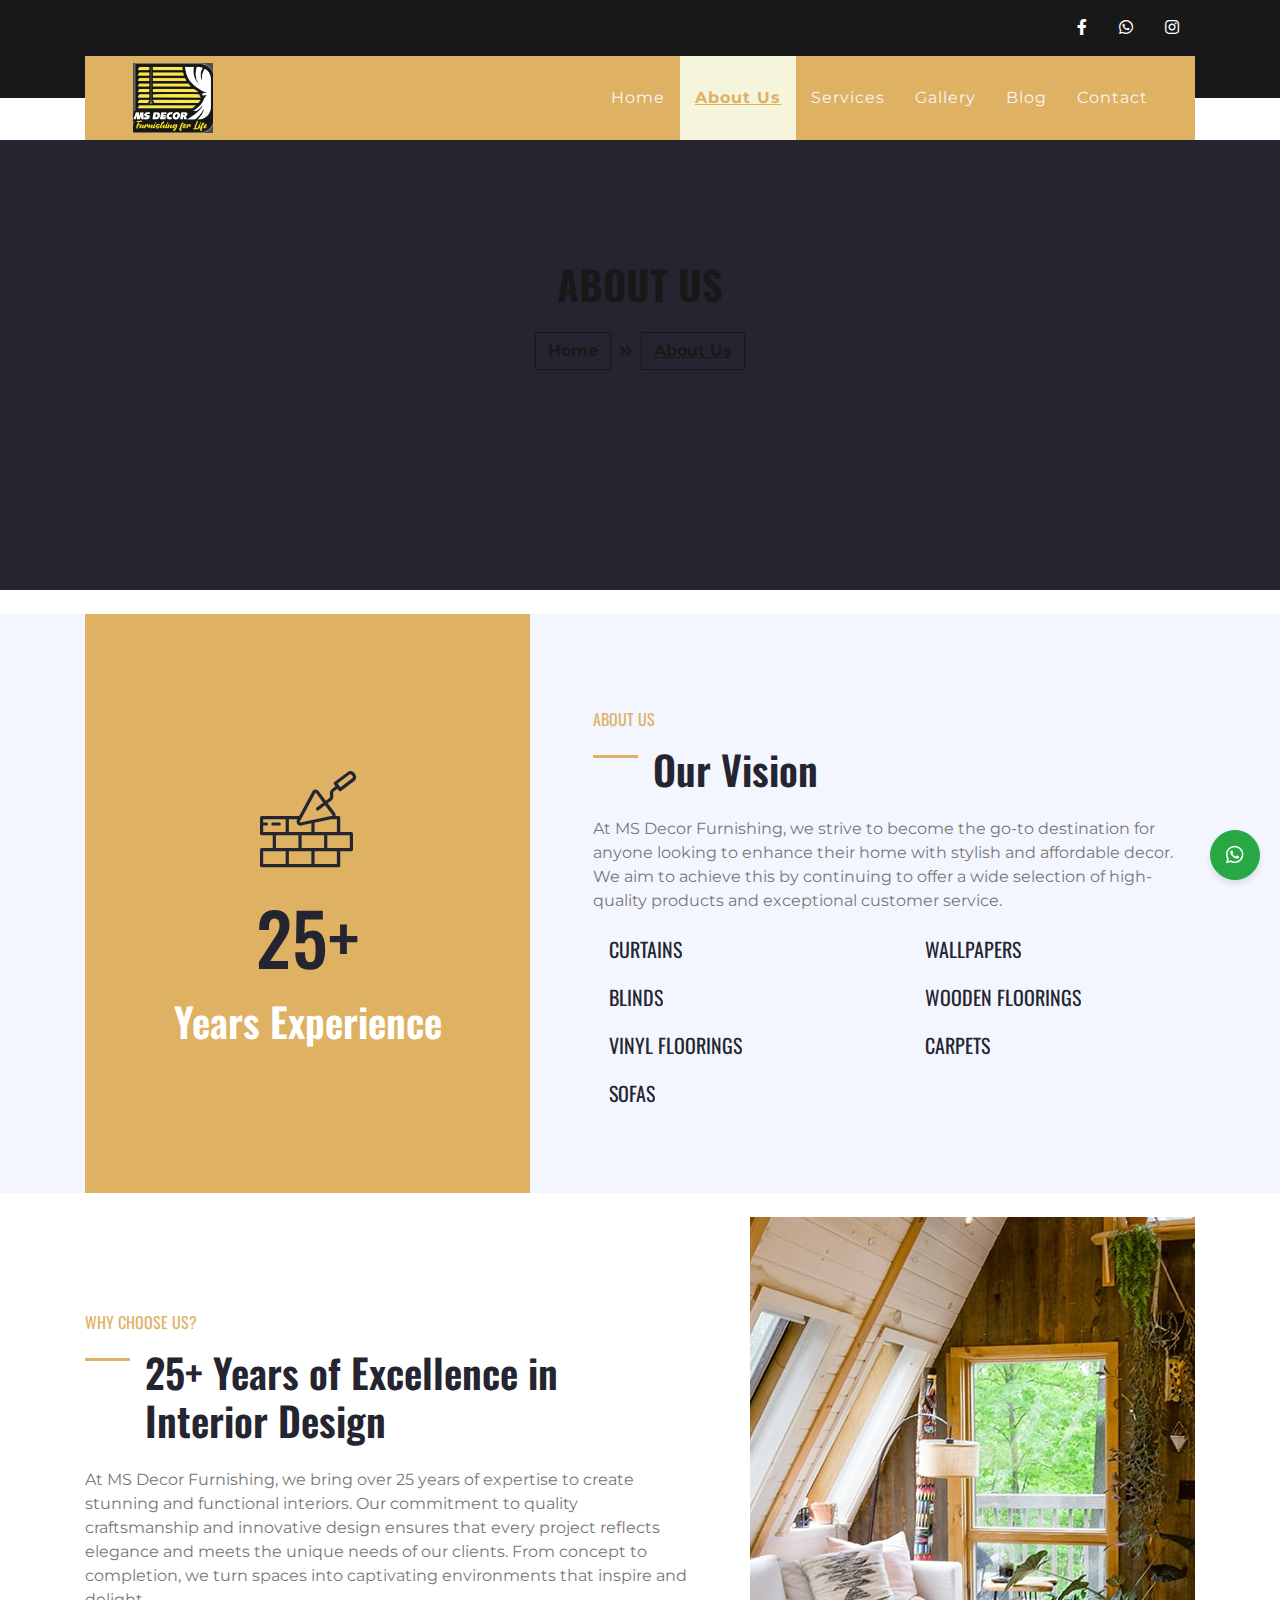
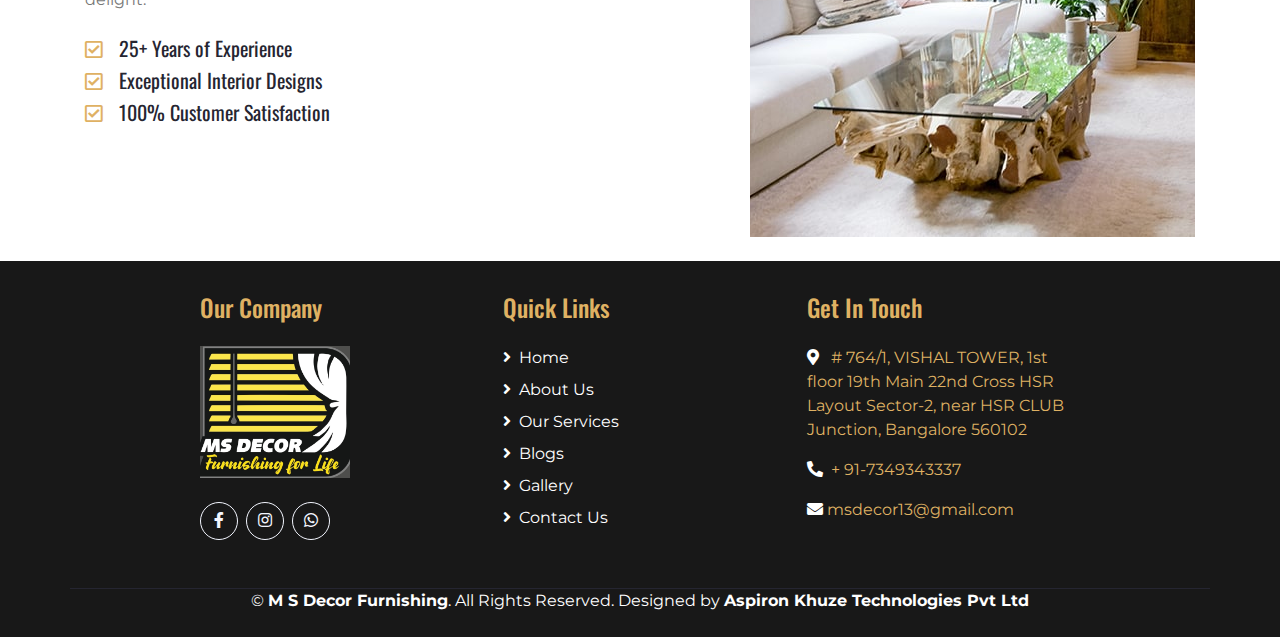
==== commit dd15d1b7: "carousel fixes/gallery fixes/footer changes" ====
--- a/about.html
+++ b/about.html
@@ -110,22 +110,25 @@
     <!-- Navbar End -->
 
     <!-- Page Header Start -->
-    <div class="container-fluid bg-secondary py-5">
+    <div class="container-fluid bg-secondary py-5 text-center"
+        style="background-image: url(https://cdn.pixabay.com/photo/2017/08/02/11/08/interior-2570933_1280.jpg); height:450px; width:100%; background-size: cover; background-position: center;opacity:100;">
         <div class="container py-5">
-            <div class="row align-items-center py-4">
-                <div class="col-md-6 text-center text-md-left">
-                    <h1 class="mb-4 mb-md-0 text-primary text-uppercase">About Us</h1>
-                </div>
-                <div class="col-md-6 text-center text-md-right">
-                    <div class="d-inline-flex align-items-center">
-                        <a class="btn btn-outline-primary" href="">Home</a>
-                        <i class="fas fa-angle-double-right text-primary mx-2"></i>
-                        <a class="btn btn-outline-primary disabled" href="">About Us</a>
-                    </div>
-                </div>
-            </div>
-        </div>
-    </div><br>
+            <div class="row justify-content-center align-items-center py-4">
+                <div class="col-12">
+                    <h1 class="mb-4 text-dark text-uppercase font-weight-bold">About Us</h1>
+                </div>
+                <div class="col-12">
+                    <div class="d-inline-flex align-items-center justify-content-center">
+                        <a class="btn btn-outline-dark font-bold mx-2" href="index.html"><b>Home</b></a>
+                        <i class="fas fa-angle-double-right text-dark"></i>
+                        <a class="btn btn-outline-dark font-bold text-underline mx-2" href=""><b><u>About Us</b></u></a>
+                    </div>
+                </div>
+            </div>
+        </div>
+    </div>
+    <br>
+
     <!-- Page Header Start -->
 
 
@@ -281,6 +284,7 @@
                     <a class="text-white mb-2" href="about.html"><i class="fa fa-angle-right mr-2"></i>About Us</a>
                     <a class="text-white mb-2" href="service.html"><i class="fa fa-angle-right mr-2"></i>Our
                         Services</a>
+                    <a class="text-white mb-2" href="blog.html"><i class="fa fa-angle-right mr-2"></i>Blogs</a>
                     <a class="text-white mb-2" href="photo.html"><i class="fa fa-angle-right mr-2"></i>Gallery</a>
                     <a class="text-white" href="contact.html"><i class="fa fa-angle-right mr-2"></i>Contact Us</a>
                 </div>
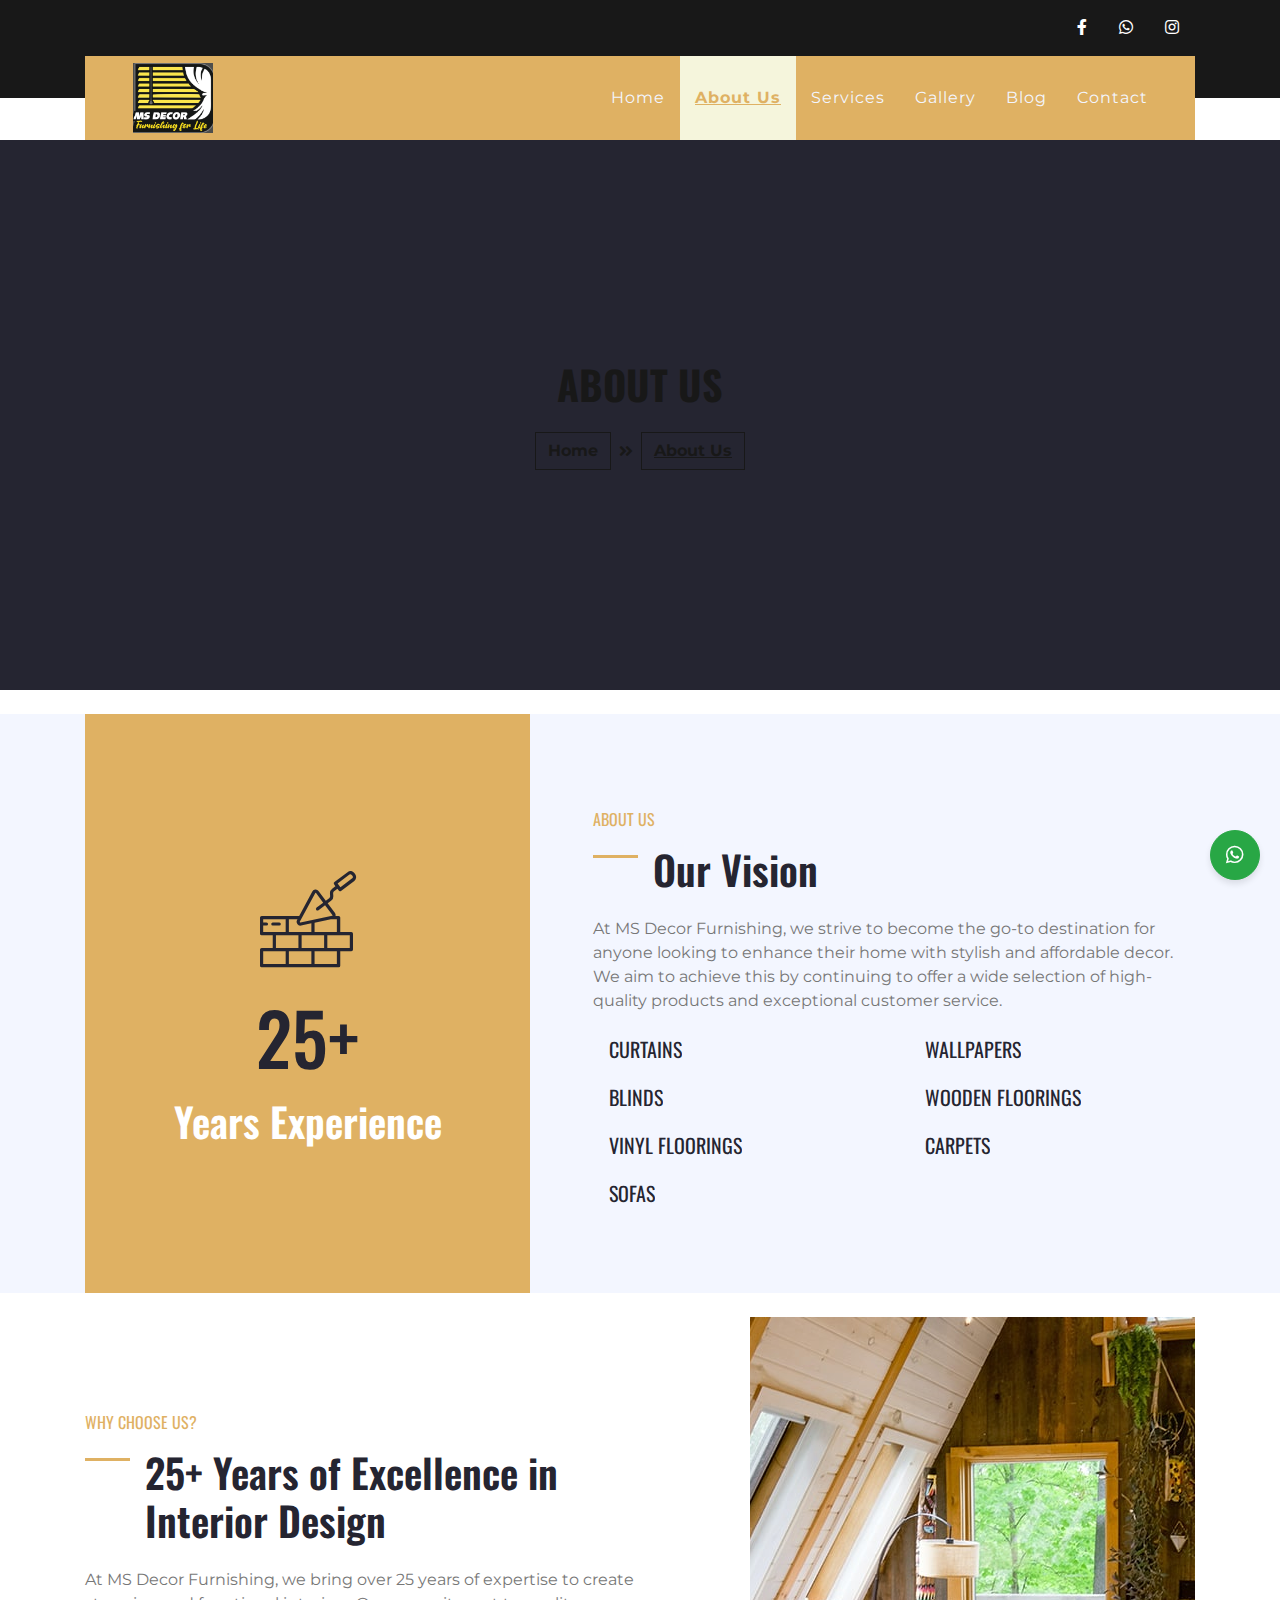
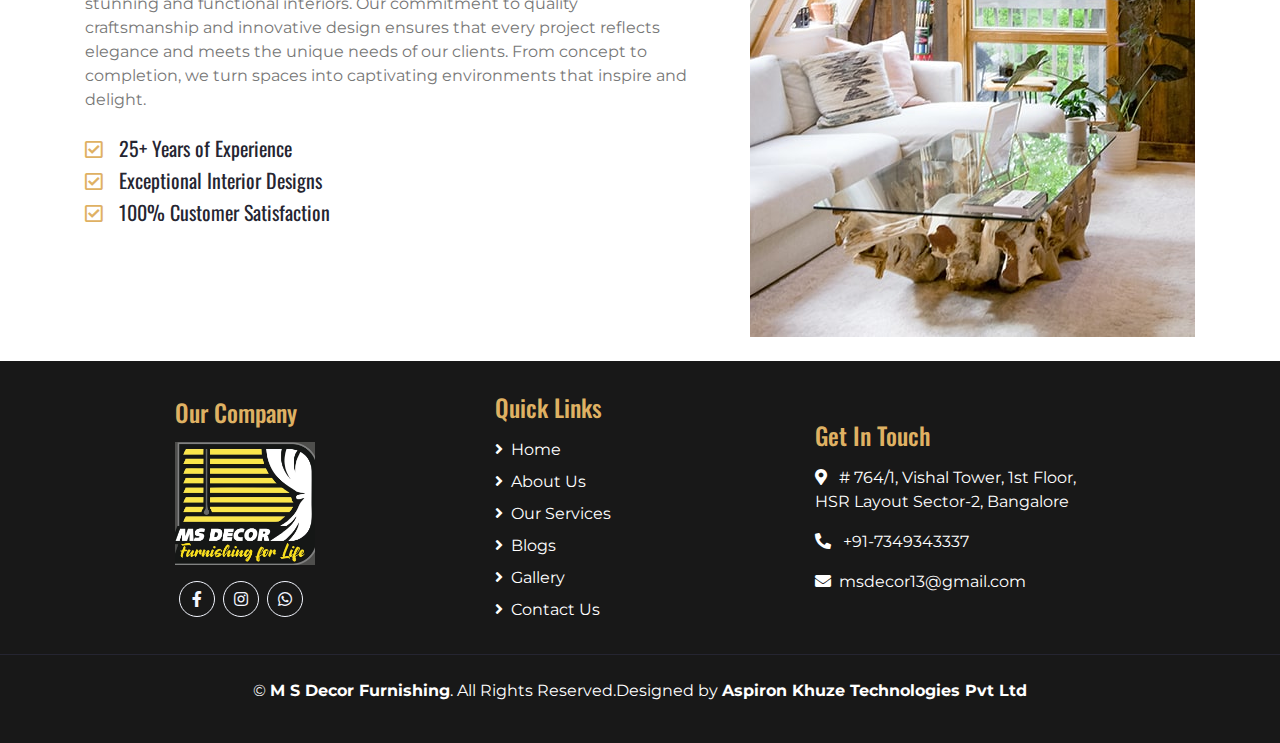
==== commit 43bdef72: "bg images changed/footer fixed/testimonials added" ====
--- a/about.html
+++ b/about.html
@@ -110,12 +110,18 @@
     <!-- Navbar End -->
 
     <!-- Page Header Start -->
-    <div class="container-fluid bg-secondary py-5 text-center"
-        style="background-image: url(https://cdn.pixabay.com/photo/2017/08/02/11/08/interior-2570933_1280.jpg); height:450px; width:100%; background-size: cover; background-position: center;opacity:100;">
+    <div class="container-fluid bg-secondary text-center d-flex align-items-center justify-content-center" style="background-image: url(https://plus.unsplash.com/premium_photo-1676321688612-4451a8721435?w=600&auto=format&fit=crop&q=60&ixlib=rb-4.0.3&ixid=M3wxMjA3fDB8MHxzZWFyY2h8OXx8Y3VydGFpbnN8ZW58MHx8MHx8fDA%3D); 
+    height: 550px; 
+    width: 100%; 
+    background-size: cover; 
+    background-repeat: no-repeat;
+    background-position: center;
+    opacity: 100%;">
+
         <div class="container py-5">
             <div class="row justify-content-center align-items-center py-4">
                 <div class="col-12">
-                    <h1 class="mb-4 text-dark text-uppercase font-weight-bold">About Us</h1>
+                    <h1 class="mb-4 text-dark text-uppercase font-weight-bold text-center">About Us</h1>
                 </div>
                 <div class="col-12">
                     <div class="d-inline-flex align-items-center justify-content-center">
@@ -128,6 +134,7 @@
         </div>
     </div>
     <br>
+
 
     <!-- Page Header Start -->
 
@@ -253,33 +260,32 @@
 
 
     <!-- Footer Start -->
-    <div class="container-fluid bg-dark text-white py-4 px-sm-3 px-md-5">
-        <div class="row pt-2 justify-content-center"> <!-- Added justify-content-center to center the columns -->
+    <div class="container-fluid bg-dark text-white py-4 px-0 w-100">
+        <div class="row pt-2 justify-content-center align-items-center text-lg-left text-center mx-0">
             <!-- Company Logo -->
-            <div class="col-lg-3 col-md-4 mb-5">
-                <h4 class="text-primary mb-4">Our Company</h4>
-                <div class="d-flex flex-column align-items-left">
-                    <img src="img\logo.jpg" alt="Company Logo" class="img-fluid" style="max-width: 150px;">
-                </div>
-                <div class="d-flex justify-content-start mt-4">
-                    <a class="btn btn-outline-light rounded-circle text-center mr-2 px-0"
-                        style="width: 38px; height: 38px;" href="https://www.facebook.com/msdecorbangalore/"><i
-                            class="fab fa-facebook-f"></i></a>
-                    <a class="btn btn-outline-light rounded-circle text-center mr-2 px-0"
-                        style="width: 38px; height: 38px;" href="https://www.instagram.com/ms_decor_/"><i
-                            class="fab fa-instagram"></i></a>
+            <div class="col-lg-3 col-md-4 mb-4">
+                <h4 class="text-primary mb-3">Our Company</h4>
+                <img src="img/logo.jpg" alt="Company Logo" class="img-fluid" style="max-width: 140px;">
+                <div class="d-flex justify-content-start mt-3">
+                    <a class="btn btn-outline-light rounded-circle mx-1 px-0" style="width: 36px; height: 36px;"
+                        href="https://www.facebook.com/msdecorbangalore/">
+                        <i class="fab fa-facebook-f"></i>
+                    </a>
+                    <a class="btn btn-outline-light rounded-circle mx-1 px-0" style="width: 36px; height: 36px;"
+                        href="https://www.instagram.com/ms_decor_/">
+                        <i class="fab fa-instagram"></i>
+                    </a>
                     <a href="https://wa.me/917349343337" target="_blank" rel="noopener noreferrer"
-                        class="btn btn-outline-light rounded-circle text-center mr-2 px-0"
-                        style="width: 38px; height: 38px;">
+                        class="btn btn-outline-light rounded-circle mx-1 px-0" style="width: 36px; height: 36px;">
                         <i class="fab fa-whatsapp"></i>
                     </a>
                 </div>
             </div>
 
             <!-- Quick Links -->
-            <div class="col-lg-3 col-md-4 mb-5 quick-links">
-                <h4 class="text-primary mb-4">Quick Links</h4>
-                <div class="d-flex flex-column justify-content-start">
+            <div class="col-lg-3 col-md-4 mb-4">
+                <h4 class="text-primary mb-3">Quick Links</h4>
+                <div class="d-flex flex-column">
                     <a class="text-white mb-2" href="index.html"><i class="fa fa-angle-right mr-2"></i>Home</a>
                     <a class="text-white mb-2" href="about.html"><i class="fa fa-angle-right mr-2"></i>About Us</a>
                     <a class="text-white mb-2" href="service.html"><i class="fa fa-angle-right mr-2"></i>Our
@@ -292,39 +298,37 @@
 
             <!-- Get In Touch -->
             <div class="col-lg-3 col-md-4 mb-2">
-                <h4 class="text-primary mb-4">Get In Touch</h4>
-                <p><i class="fa fa-map-marker-alt mr-2"></i>
-                    <a href="https://maps.app.goo.gl/rUxBpWJAhnvym55n7" target="_blank" rel="noopener noreferrer">
-                        # 764/1, VISHAL TOWER, 1st floor 19th Main 22nd Cross HSR Layout Sector-2, near HSR CLUB
-                        Junction, Bangalore 560102
+                <h4 class="text-primary mb-3">Get In Touch</h4>
+                <p>
+                    <i class="fa fa-map-marker-alt mr-2"></i>
+                    <a href="https://maps.app.goo.gl/rUxBpWJAhnvym55n7" target="_blank" rel="noopener noreferrer"
+                        class="text-white">
+                        # 764/1, Vishal Tower, 1st Floor, HSR Layout Sector-2, Bangalore
                     </a>
                 </p>
-                <p class="text-primary"><i class="fa fa-phone-alt mr-2 text-white"></i>+ 91-7349343337 </p>
-                <p><i class="fa fa-envelope text-white"></i><a href="mailto:msdecor13@gmail.com">
-                        msdecor13@gmail.com</a></p>
+                <p><i class="fa fa-phone-alt mr-2"></i> +91-7349343337</p>
+                <p><i class="fa fa-envelope mr-2"></i><a href="mailto:msdecor13@gmail.com"
+                        class="text-white">msdecor13@gmail.com</a></p>
             </div>
         </div>
 
         <!-- Footer Bottom -->
-        <div class="container border-top border-secondary ">
-            <p class="m-0 text-center text-white">
-                &copy; <a class="text-white font-weight-bold" href="#">M S Decor Furnishing</a>. All Rights Reserved.
-
-                <!--/*** This template is free as long as you keep the footer author’s credit link/attribution link/backlink. If you'd like to use the template without the footer author’s credit link/attribution link/backlink, you can purchase the Credit Removal License from "https://htmlcodex.com/credit-removal". Thank you for your support. ***/-->
-                Designed by <a class="text-white font-weight-bold" href="https://aspironkhuze.com/">Aspiron Khuze
-                    Technologies Pvt Ltd</a>
+        <div class="container-fluid border-top border-secondary mt-2 px-0 w-100 text-center"><br>
+            &copy; <a class="text-white font-weight-bold" href="#">M S Decor Furnishing</a>. All Rights
+            Reserved.Designed by <a class="text-white font-weight-bold" href="https://aspironkhuze.com/">Aspiron Khuze
+                Technologies Pvt Ltd</a>
             </p>
         </div>
     </div>
     <!-- Footer End -->
 
 
-
+    </div>
+    <!-- Footer End -->
     <!-- Back to Top -->
     <a href="#" class="btn btn-lg btn-primary back-to-top" id="backToTop">
         <i class="fa fa-angle-double-up"></i>
     </a>
-
     <!-- WhatsApp -->
     <a href="https://wa.me/917349343337" class="btn btn-lg btn-success whatsapp-button">
         <i class="fab fa-whatsapp" style="color: white;"></i>
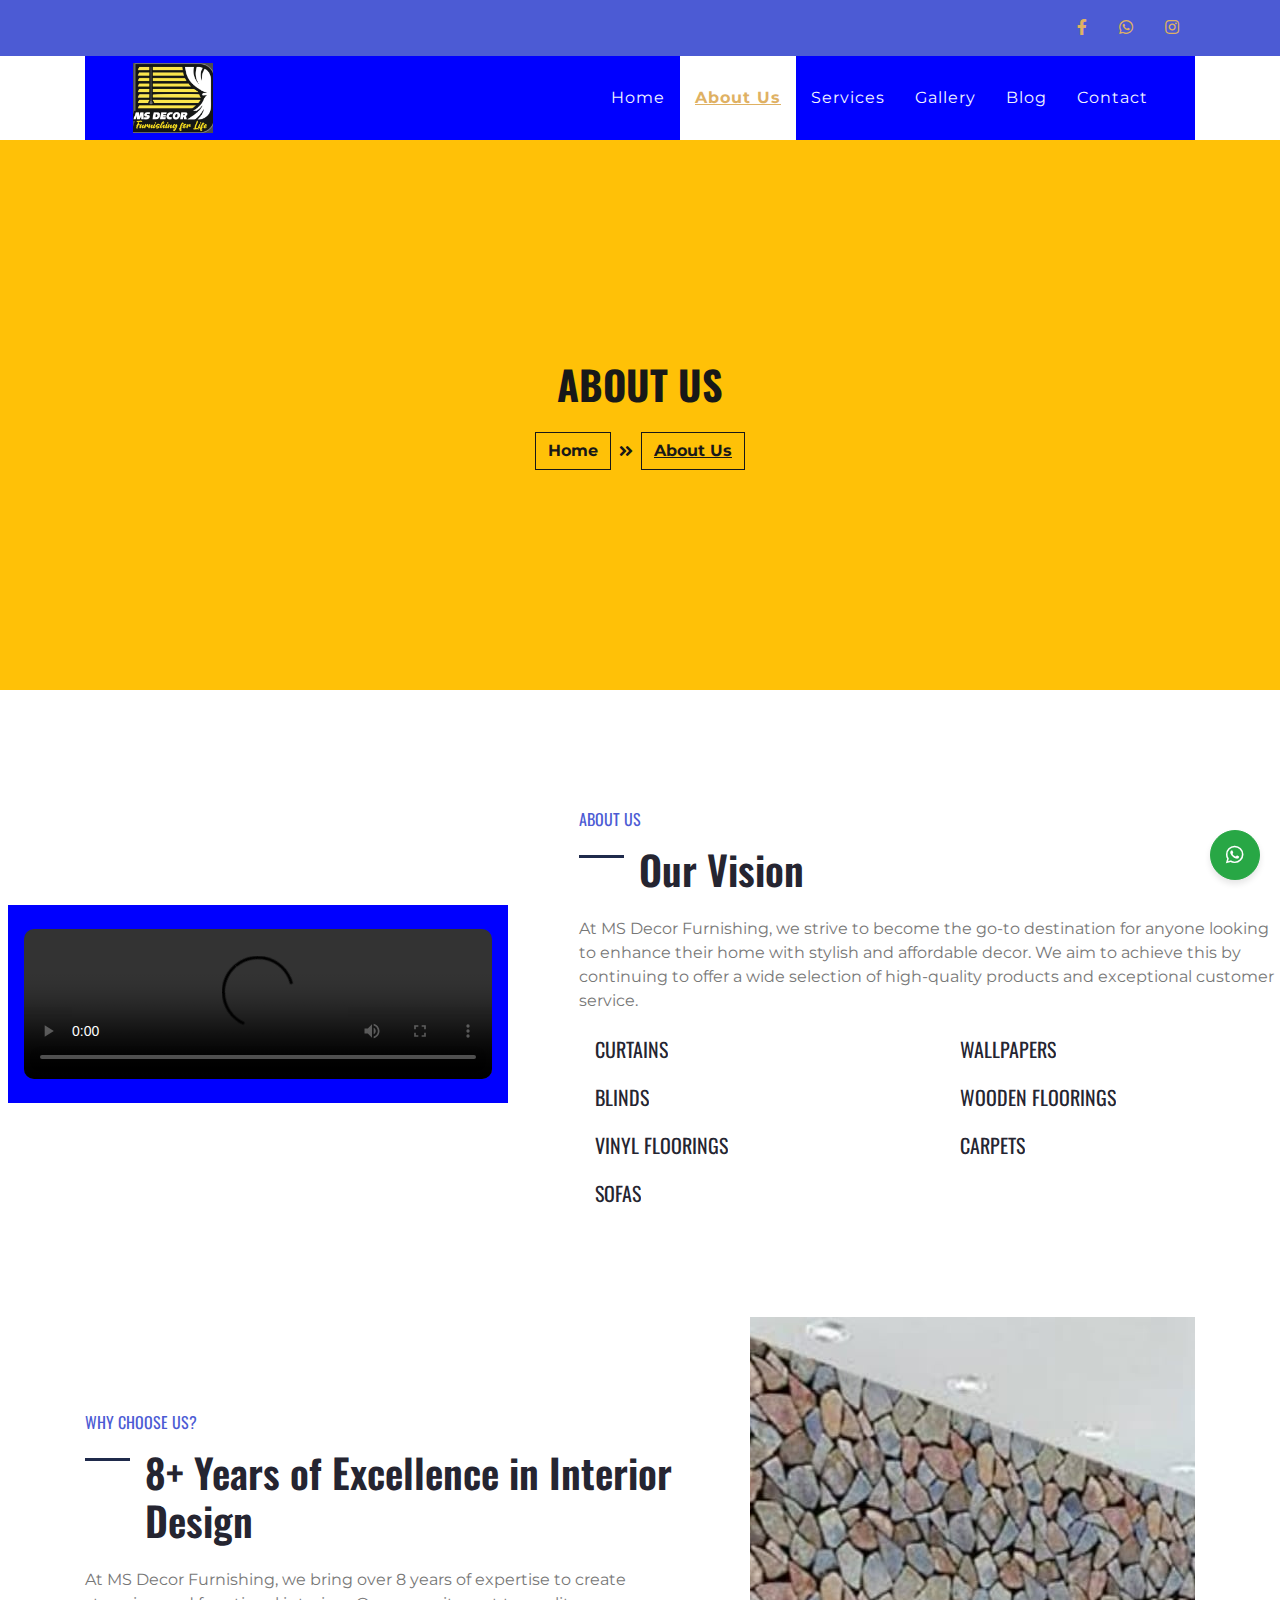
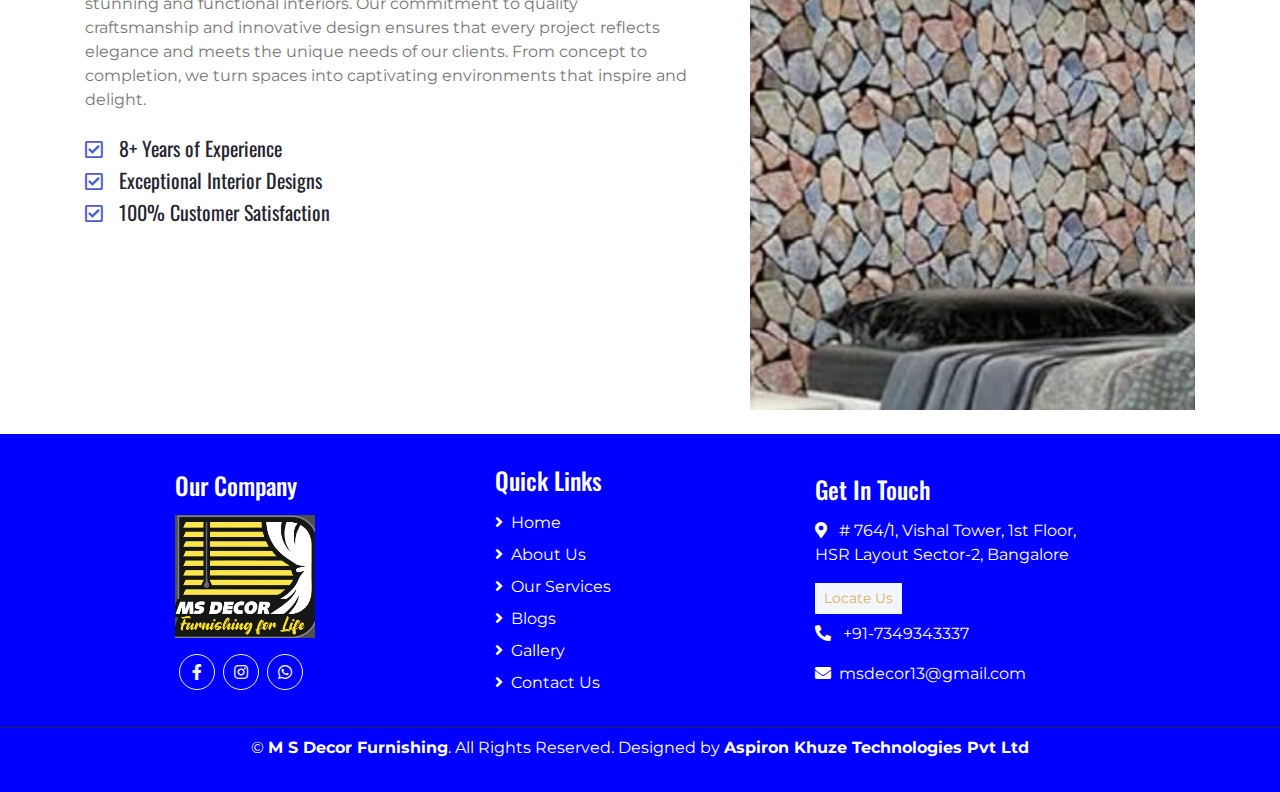
==== commit 8883a2f2: "colors updated/video in about us added/close button,view more in gallery and locate us button added/" ====
--- a/about.html
+++ b/about.html
@@ -27,24 +27,40 @@
 
     <!-- Customized Bootstrap Stylesheet -->
     <link href="css/style.css" rel="stylesheet">
+    <title>MS Decor Furnishing - Stylish & Comfortable Home Interiors</title>
+    <meta name="author" content="MS Decor Furnishing" />
+    <meta name="description"
+        content="Upgrade your home with MS Decor Furnishing. Explore premium curtains, blinds, sofas, and home decor essentials for a stylish and cozy living space." />
+    <meta name="keywords"
+        content="home decor, furnishings, curtains, blinds, sofas, interior design, MS Decor Furnishing" />
+    <meta name="viewport" content="width=device-width, initial-scale=1" />
+    <meta property="og:url" content="https://msdecorfurnishing.com/" />
+    <meta property="og:site_name" content="MS Decor Furnishing" />
+    <meta property="og:title" content="MS Decor Furnishing - Stylish & Comfortable Home Interiors" />
+    <meta property="og:description"
+        content="Explore premium home decor and furnishing solutions. Transform your space with style and comfort." />
+    <meta property="og:type" content="website" />
+    <meta name="twitter:card" content="summary_large_image" />
+    <meta name="twitter:title" content="MS Decor Furnishing - Stylish & Comfortable Home Interiors" />
+    <meta name="twitter:description" content="Upgrade your home with premium decor and furnishing solutions." />
 </head>
 
 <body>
     <!-- Topbar Start -->
-    <div class="container-fluid bg-dark py-3">
+    <div class="container-fluid py-3" style="background-color: #4c5bd4;">
         <div class="container">
             <div class="row">
                 <div class="col-md-6 offset-md-6 text-right d-flex justify-content-end">
                     <div class="d-inline-flex align-items-center">
-                        <a class="text-white px-3" href="https://www.facebook.com/msdecorbangalore/" target="_blank"
+                        <a class="text-black px-3" href="https://www.facebook.com/msdecorbangalore/" target="_blank"
                             rel="noopener noreferrer" aria-label="Facebook">
                             <i class="fab fa-facebook-f"></i>
                         </a>
-                        <a class="text-white px-3" href="https://wa.me/917349343337" target="_blank"
+                        <a class="text-black px-3" href="https://wa.me/917349343337" target="_blank"
                             rel="noopener noreferrer" aria-label="WhatsApp">
                             <i class="fab fa-whatsapp"></i>
                         </a>
-                        <a class="text-white px-3" href="https://www.instagram.com/ms_decor_/" target="_blank"
+                        <a class="text-black px-3" href="https://www.instagram.com/ms_decor_/" target="_blank"
                             rel="noopener noreferrer" aria-label="Instagram">
                             <i class="fab fa-instagram"></i>
                         </a>
@@ -67,8 +83,8 @@
 
         .nav-link:hover {
             text-decoration: underline;
-            background-color: beige;
-            color: beige;
+            background-color: white;
+            color: white;
             transition: all 0.3s ease;
             /* Matches hover transition */
         }
@@ -76,7 +92,7 @@
         /* Active link style */
         .nav-link.active {
             text-decoration: underline;
-            background-color: beige;
+            background-color: white;
             color: black;
             font-weight: bold;
             /* Optional for emphasis */
@@ -141,81 +157,93 @@
 
 
     <!-- About Start -->
-    <div class="container-fluid bg-light">
-        <div class="container">
-            <div class="row">
-                <!-- Left Section -->
-                <div class="col-lg-5">
-                    <div
-                        class="d-flex flex-column align-items-center justify-content-center bg-primary h-100 py-5 px-3">
-                        <i class="flaticon-brickwall display-1 font-weight-normal text-secondary mb-3"></i>
-                        <h4 class="display-3 mb-3">25+</h4>
-                        <h1 class="m-0 text-white">Years Experience</h1>
-                    </div>
-                </div>
-
-                <!-- Right Section -->
-                <div class="col-lg-7 my-lg-5 pt-5 pb-5 pb-lg-2 pl-lg-5">
-                    <h6 class="text-primary font-weight-normal text-uppercase mb-3">About Us</h6>
-                    <h1 class="mb-4 section-title">Our Vision</h1>
-                    <p>At MS Decor Furnishing, we strive to become the go-to destination for anyone looking to enhance
-                        their home with stylish and affordable decor. We aim to achieve this by continuing to offer a
-                        wide selection of high-quality products and exceptional customer service.</p>
-
-                    <!-- Features Row -->
-                    <div class="row py-2 text-uppercase">
-                        <div class="col-sm-6">
-                            <div class="d-flex align-items-center mb-4">
-                                <h1 class="flaticon-blinds font-weight-normal text-primary m-0 mr-3"></h1>
-                                <h5 class="text-truncate m-0">Curtains</h5>
-                            </div>
-                        </div>
-                        <!-- Carpets -->
-                        <div class="col-sm-6">
-                            <div class="d-flex align-items-center mb-4">
-                                <h1 class="flaticon-wallpaper font-weight-normal text-primary m-0 mr-3"></h1>
-                                <h5 class="text-truncate m-0">Wallpapers</h5>
-                            </div>
-                        </div>
-                        <!-- Blinds-->
-                        <div class="col-sm-6">
-                            <div class="d-flex align-items-center mb-4">
-                                <h1 class="flaticon-blinds font-weight-normal text-primary m-0 mr-3"></h1>
-                                <h5 class="text-truncate m-0">Blinds</h5>
-                            </div>
-                        </div>
-                        <!-- Blinds-->
-                        <div class="col-sm-6">
-                            <div class="d-flex align-items-center mb-4">
-                                <h1 class="flaticon-blinds font-weight-normal text-primary m-0 mr-3"></h1>
-                                <h5 class="text-truncate m-0">Wooden Floorings</h5>
-                            </div>
-                        </div>
-                        <!-- Blinds-->
-                        <div class="col-sm-6">
-                            <div class="d-flex align-items-center mb-4">
-                                <h1 class="flaticon-blinds font-weight-normal text-primary m-0 mr-3"></h1>
-                                <h5 class="text-truncate m-0">Vinyl Floorings</h5>
-                            </div>
-                        </div>
-                        <div class="col-sm-6">
-                            <div class="d-flex align-items-center mb-4">
-                                <h1 class="fas fa-rug font-weight-normal text-primary m-0 mr-3"></h1>
-                                <h5 class="text-truncate m-0">Carpets</h5>
-                            </div>
-                        </div>
-                        <!-- Sofas -->
-                        <div class="col-sm-6">
-                            <div class="d-flex align-items-center mb-4">
-                                <h1 class="flaticon-sofa font-weight-normal text-primary m-0 mr-3"></h1>
-                                <h5 class="text-truncate m-0">Sofas</h5>
-                            </div>
-                        </div>
-                    </div>
-                    <!-- End Features Row -->
-                </div>
-            </div>
-        </div>
+    <div class="row align-items-center">
+        <!-- Left Section -->
+        <div class="col-lg-5 d-flex justify-content-center">
+            <div class="bg-primary py-4 px-3 custom-width">
+                <video src="videos/v2.mp4" width="100%" height="auto" controls class="video-custom">
+                    Your browser does not support the video tag.
+                </video>
+            </div>
+        </div>
+
+        <style>
+            .custom-width {
+                width: 100%;
+                max-width: 500px;
+                /* Adjust max width to fit well */
+            }
+
+            .video-custom {
+                width: 100%;
+                height: auto;
+                border-radius: 10px;
+                /* Optional rounded corners */
+                display: block;
+            }
+        </style>
+
+        <!-- Right Section -->
+        <div class="col-lg-7 my-lg-5 pt-5 pb-5 pb-lg-2 pl-lg-5">
+            <h6 class="text-primary font-weight-normal text-uppercase mb-3">About Us</h6>
+            <h1 class="mb-4 section-title">Our Vision</h1>
+            <p>At MS Decor Furnishing, we strive to become the go-to destination for anyone looking to enhance
+                their home with stylish and affordable decor. We aim to achieve this by continuing to offer a
+                wide selection of high-quality products and exceptional customer service.</p>
+
+            <!-- Features Row -->
+            <div class="row py-2 text-uppercase">
+                <div class="col-sm-6">
+                    <div class="d-flex align-items-center mb-4">
+                        <h1 class="flaticon-blinds font-weight-normal text-primary m-0 mr-3"></h1>
+                        <h5 class="text-truncate m-0">Curtains</h5>
+                    </div>
+                </div>
+                <!-- Carpets -->
+                <div class="col-sm-6">
+                    <div class="d-flex align-items-center mb-4">
+                        <h1 class="flaticon-wallpaper font-weight-normal text-primary m-0 mr-3"></h1>
+                        <h5 class="text-truncate m-0">Wallpapers</h5>
+                    </div>
+                </div>
+                <!-- Blinds -->
+                <div class="col-sm-6">
+                    <div class="d-flex align-items-center mb-4">
+                        <h1 class="flaticon-blinds font-weight-normal text-primary m-0 mr-3"></h1>
+                        <h5 class="text-truncate m-0">Blinds</h5>
+                    </div>
+                </div>
+                <!-- Wooden Floorings -->
+                <div class="col-sm-6">
+                    <div class="d-flex align-items-center mb-4">
+                        <h1 class="flaticon-blinds font-weight-normal text-primary m-0 mr-3"></h1>
+                        <h5 class="text-truncate m-0">Wooden Floorings</h5>
+                    </div>
+                </div>
+                <!-- Vinyl Floorings -->
+                <div class="col-sm-6">
+                    <div class="d-flex align-items-center mb-4">
+                        <h1 class="flaticon-blinds font-weight-normal text-primary m-0 mr-3"></h1>
+                        <h5 class="text-truncate m-0">Vinyl Floorings</h5>
+                    </div>
+                </div>
+                <div class="col-sm-6">
+                    <div class="d-flex align-items-center mb-4">
+                        <h1 class="fas fa-rug font-weight-normal text-primary m-0 mr-3"></h1>
+                        <h5 class="text-truncate m-0">Carpets</h5>
+                    </div>
+                </div>
+                <!-- Sofas -->
+                <div class="col-sm-6">
+                    <div class="d-flex align-items-center mb-4">
+                        <h1 class="flaticon-sofa font-weight-normal text-primary m-0 mr-3"></h1>
+                        <h5 class="text-truncate m-0">Sofas</h5>
+                    </div>
+                </div>
+            </div>
+            <!-- End Features Row -->
+        </div>
+    </div>
     </div>
     </div><br>
     <!-- About End -->
@@ -226,9 +254,9 @@
             <div class="row">
                 <div class="col-lg-7 mt-5 py-5 pr-lg-5">
                     <h6 class="text-primary font-weight-normal text-uppercase mb-3">Why Choose Us?</h6>
-                    <h1 class="mb-4 section-title">25+ Years of Excellence in Interior Design</h1>
+                    <h1 class="mb-4 section-title">8+ Years of Excellence in Interior Design</h1>
                     <p class="mb-4">
-                        At MS Decor Furnishing, we bring over 25 years of expertise to create stunning and functional
+                        At MS Decor Furnishing, we bring over 8 years of expertise to create stunning and functional
                         interiors.
                         Our commitment to quality craftsmanship and innovative design ensures that every project
                         reflects
@@ -238,7 +266,7 @@
                     </p>
                     <ul class="list-inline">
                         <li>
-                            <h5><i class="far fa-check-square text-primary mr-3"></i>25+ Years of Experience</h5>
+                            <h5><i class="far fa-check-square text-primary mr-3"></i>8+ Years of Experience</h5>
                         </li>
                         <li>
                             <h5><i class="far fa-check-square text-primary mr-3"></i>Exceptional Interior Designs</h5>
@@ -250,7 +278,7 @@
                 </div>
                 <div class="col-lg-5">
                     <div class="d-flex flex-column align-items-center justify-content-center h-100 overflow-hidden">
-                        <img class="h-100" src="img/feature.jpg" alt="Interior Design Feature">
+                        <img class="h-100" src="img\wallpaper\wall-6.jpeg" alt="Interior Design Feature">
                     </div>
                 </div>
             </div>
@@ -260,32 +288,33 @@
 
 
     <!-- Footer Start -->
-    <div class="container-fluid bg-dark text-white py-4 px-0 w-100">
+    <div class="container-fluid bg-primary text-white py-4 px-0 w-100">
         <div class="row pt-2 justify-content-center align-items-center text-lg-left text-center mx-0">
+
             <!-- Company Logo -->
-            <div class="col-lg-3 col-md-4 mb-4">
-                <h4 class="text-primary mb-3">Our Company</h4>
+            <div class="col-lg-3 col-md-6 text-center text-md-left mb-4">
+                <h4 class="text-white mb-3">Our Company</h4>
                 <img src="img/logo.jpg" alt="Company Logo" class="img-fluid" style="max-width: 140px;">
-                <div class="d-flex justify-content-start mt-3">
-                    <a class="btn btn-outline-light rounded-circle mx-1 px-0" style="width: 36px; height: 36px;"
+                <div class="d-flex justify-content-center justify-content-md-start mt-3">
+                    <a class="btn btn-outline-light rounded-circle mx-1 px-0 social-btn"
                         href="https://www.facebook.com/msdecorbangalore/">
                         <i class="fab fa-facebook-f"></i>
                     </a>
-                    <a class="btn btn-outline-light rounded-circle mx-1 px-0" style="width: 36px; height: 36px;"
+                    <a class="btn btn-outline-light rounded-circle mx-1 px-0 social-btn"
                         href="https://www.instagram.com/ms_decor_/">
                         <i class="fab fa-instagram"></i>
                     </a>
                     <a href="https://wa.me/917349343337" target="_blank" rel="noopener noreferrer"
-                        class="btn btn-outline-light rounded-circle mx-1 px-0" style="width: 36px; height: 36px;">
+                        class="btn btn-outline-light rounded-circle mx-1 px-0 social-btn">
                         <i class="fab fa-whatsapp"></i>
                     </a>
                 </div>
             </div>
 
             <!-- Quick Links -->
-            <div class="col-lg-3 col-md-4 mb-4">
-                <h4 class="text-primary mb-3">Quick Links</h4>
-                <div class="d-flex flex-column">
+            <div class="col-lg-3 col-md-6 text-center text-md-left mb-4">
+                <h4 class="text-white mb-3">Quick Links</h4>
+                <div class="d-flex flex-column align-items-center align-items-md-start">
                     <a class="text-white mb-2" href="index.html"><i class="fa fa-angle-right mr-2"></i>Home</a>
                     <a class="text-white mb-2" href="about.html"><i class="fa fa-angle-right mr-2"></i>About Us</a>
                     <a class="text-white mb-2" href="service.html"><i class="fa fa-angle-right mr-2"></i>Our
@@ -297,8 +326,8 @@
             </div>
 
             <!-- Get In Touch -->
-            <div class="col-lg-3 col-md-4 mb-2">
-                <h4 class="text-primary mb-3">Get In Touch</h4>
+            <div class="col-lg-3 col-md-6 text-center text-md-left mb-2">
+                <h4 class="text-white mb-3">Get In Touch</h4>
                 <p>
                     <i class="fa fa-map-marker-alt mr-2"></i>
                     <a href="https://maps.app.goo.gl/rUxBpWJAhnvym55n7" target="_blank" rel="noopener noreferrer"
@@ -306,36 +335,45 @@
                         # 764/1, Vishal Tower, 1st Floor, HSR Layout Sector-2, Bangalore
                     </a>
                 </p>
-                <p><i class="fa fa-phone-alt mr-2"></i> +91-7349343337</p>
+                <button class="btn btn-light btn-sm"><a href="https://maps.app.goo.gl/rUxBpWJAhnvym55n7">Locate
+                        Us</a></button>
+                <p class="mt-2"><i class="fa fa-phone-alt mr-2"></i> +91-7349343337</p>
                 <p><i class="fa fa-envelope mr-2"></i><a href="mailto:msdecor13@gmail.com"
                         class="text-white">msdecor13@gmail.com</a></p>
             </div>
         </div>
 
         <!-- Footer Bottom -->
-        <div class="container-fluid border-top border-secondary mt-2 px-0 w-100 text-center"><br>
-            &copy; <a class="text-white font-weight-bold" href="#">M S Decor Furnishing</a>. All Rights
-            Reserved.Designed by <a class="text-white font-weight-bold" href="https://aspironkhuze.com/">Aspiron Khuze
-                Technologies Pvt Ltd</a>
-            </p>
+        <div class="container-fluid border-top border-secondary mt-2 px-0 w-100 text-center py-2">
+            &copy; <a class="text-white font-weight-bold" href="#">M S Decor Furnishing</a>. All Rights Reserved.
+            Designed by
+            <a class="text-white font-weight-bold" href="https://aspironkhuze.com/">Aspiron Khuze Technologies Pvt
+                Ltd</a>
         </div>
     </div>
     <!-- Footer End -->
 
-
-    </div>
-    <!-- Footer End -->
     <!-- Back to Top -->
-    <a href="#" class="btn btn-lg btn-primary back-to-top" id="backToTop">
+    <a href="#" class="btn btn-lg btn-light back-to-top" id="backToTop">
         <i class="fa fa-angle-double-up"></i>
     </a>
+
     <!-- WhatsApp -->
     <a href="https://wa.me/917349343337" class="btn btn-lg btn-success whatsapp-button">
         <i class="fab fa-whatsapp" style="color: white;"></i>
     </a>
 
     <style>
-        /* Style for the Back to Top button (Square) */
+        /* Responsive Social Icons */
+        .social-btn {
+            width: 36px;
+            height: 36px;
+            display: flex;
+            justify-content: center;
+            align-items: center;
+        }
+
+        /* Back to Top Button */
         .back-to-top {
             position: fixed;
             bottom: 80px;
@@ -350,7 +388,7 @@
             box-shadow: 0 4px 6px rgba(0, 0, 0, 0.1);
         }
 
-        /* Style for the WhatsApp button (Circular) */
+        /* WhatsApp Floating Button */
         .whatsapp-button {
             position: fixed;
             bottom: 20px;
@@ -364,6 +402,34 @@
             align-items: center;
             box-shadow: 0 4px 6px rgba(0, 0, 0, 0.1);
         }
+
+        /* Ensure buttons and elements don't break on small screens */
+        @media (max-width: 768px) {
+            .social-btn {
+                width: 30px;
+                height: 30px;
+            }
+
+            .back-to-top,
+            .whatsapp-button {
+                width: 45px;
+                height: 45px;
+            }
+        }
+
+        @media (max-width: 576px) {
+
+            .back-to-top,
+            .whatsapp-button {
+                width: 40px;
+                height: 40px;
+            }
+
+            .whatsapp-button {
+                bottom: 15px;
+                right: 15px;
+            }
+        }
     </style>
 
     <script>
@@ -378,7 +444,6 @@
             }
         });
     </script>
-
 
     <!-- JavaScript Libraries -->
     <script src="https://code.jquery.com/jquery-3.4.1.min.js"></script>
--- a/css/style.css
+++ b/css/style.css
@@ -7,34 +7,26 @@
  */
 :root {
   --blue: #007bff;
-  --indigo: #6610f2;
-  --purple: #6f42c1;
-  --pink: #e83e8c;
-  --red: #dc3545;
-  --orange: #fd7e14;
-  --yellow: #ffc107;
-  --green: #28a745;
-  --teal: #20c997;
-  --cyan: #17a2b8;
+  --indigo: #4c5bd4;
+  --primary: #331ea7;
+  --secondary: #1f2a4b;
+  --info: #6b9fe0;
+  --light: #f3f6ff;
+  --dark: #181818;
   --white: #fff;
-  --gray: #6c757d;
-  --gray-dark: #343a40;
-  --primary: #DFB163;
-  --secondary: #252531;
-  --success: #28a745;
-  --info: #17a2b8;
-  --warning: #ffc107;
-  --danger: #dc3545;
-  --light: #F3F6FF;
-  --dark: #181818;
+  --gray: #dce4f7;
+  --gray-dark: #5a6b8c;
+
   --breakpoint-xs: 0;
   --breakpoint-sm: 576px;
   --breakpoint-md: 768px;
   --breakpoint-lg: 992px;
   --breakpoint-xl: 1200px;
+
   --font-family-sans-serif: "Montserrat", sans-serif;
   --font-family-monospace: SFMono-Regular, Menlo, Monaco, Consolas, "Liberation Mono", "Courier New", monospace;
 }
+
 
 *,
 *::before,
@@ -49,7 +41,16 @@
   -webkit-tap-highlight-color: rgba(0, 0, 0, 0);
 }
 
-article, aside, figcaption, figure, footer, header, hgroup, main, nav, section {
+article,
+aside,
+figcaption,
+figure,
+footer,
+header,
+hgroup,
+main,
+nav,
+section {
   display: block;
 }
 
@@ -74,7 +75,12 @@
   overflow: visible;
 }
 
-h1, h2, h3, h4, h5, h6 {
+h1,
+h2,
+h3,
+h4,
+h5,
+h6 {
   margin-top: 0;
   margin-bottom: 0.5rem;
 }
@@ -315,7 +321,7 @@
 
 @media (max-width: 1200px) {
   legend {
-    font-size: calc(1.275rem + 0.3vw) ;
+    font-size: calc(1.275rem + 0.3vw);
   }
 }
 
@@ -359,8 +365,18 @@
   display: none !important;
 }
 
-h1, h2, h3, h4, h5, h6,
-.h1, .h2, .h3, .h4, .h5, .h6 {
+h1,
+h2,
+h3,
+h4,
+h5,
+h6,
+.h1,
+.h2,
+.h3,
+.h4,
+.h5,
+.h6 {
   margin-bottom: 0.5rem;
   font-family: "Oswald", sans-serif;
   font-weight: 500;
@@ -368,51 +384,65 @@
   color: #252531;
 }
 
-h1, .h1 {
+h1,
+.h1 {
   font-size: 2.5rem;
 }
 
 @media (max-width: 1200px) {
-  h1, .h1 {
-    font-size: calc(1.375rem + 1.5vw) ;
-  }
-}
-
-h2, .h2 {
+
+  h1,
+  .h1 {
+    font-size: calc(1.375rem + 1.5vw);
+  }
+}
+
+h2,
+.h2 {
   font-size: 2rem;
 }
 
 @media (max-width: 1200px) {
-  h2, .h2 {
-    font-size: calc(1.325rem + 0.9vw) ;
-  }
-}
-
-h3, .h3 {
+
+  h2,
+  .h2 {
+    font-size: calc(1.325rem + 0.9vw);
+  }
+}
+
+h3,
+.h3 {
   font-size: 1.75rem;
 }
 
 @media (max-width: 1200px) {
-  h3, .h3 {
-    font-size: calc(1.3rem + 0.6vw) ;
-  }
-}
-
-h4, .h4 {
+
+  h3,
+  .h3 {
+    font-size: calc(1.3rem + 0.6vw);
+  }
+}
+
+h4,
+.h4 {
   font-size: 1.5rem;
 }
 
 @media (max-width: 1200px) {
-  h4, .h4 {
-    font-size: calc(1.275rem + 0.3vw) ;
-  }
-}
-
-h5, .h5 {
+
+  h4,
+  .h4 {
+    font-size: calc(1.275rem + 0.3vw);
+  }
+}
+
+h5,
+.h5 {
   font-size: 1.25rem;
 }
 
-h6, .h6 {
+h6,
+.h6 {
   font-size: 1rem;
 }
 
@@ -429,7 +459,7 @@
 
 @media (max-width: 1200px) {
   .display-1 {
-    font-size: calc(1.725rem + 5.7vw) ;
+    font-size: calc(1.725rem + 5.7vw);
   }
 }
 
@@ -441,7 +471,7 @@
 
 @media (max-width: 1200px) {
   .display-2 {
-    font-size: calc(1.675rem + 5.1vw) ;
+    font-size: calc(1.675rem + 5.1vw);
   }
 }
 
@@ -453,7 +483,7 @@
 
 @media (max-width: 1200px) {
   .display-3 {
-    font-size: calc(1.575rem + 3.9vw) ;
+    font-size: calc(1.575rem + 3.9vw);
   }
 }
 
@@ -465,7 +495,7 @@
 
 @media (max-width: 1200px) {
   .display-4 {
-    font-size: calc(1.475rem + 2.7vw) ;
+    font-size: calc(1.475rem + 2.7vw);
   }
 }
 
@@ -559,7 +589,7 @@
   word-wrap: break-word;
 }
 
-a > code {
+a>code {
   color: inherit;
 }
 
@@ -607,25 +637,39 @@
 }
 
 @media (min-width: 576px) {
-  .container, .container-sm {
+
+  .container,
+  .container-sm {
     max-width: 540px;
   }
 }
 
 @media (min-width: 768px) {
-  .container, .container-sm, .container-md {
+
+  .container,
+  .container-sm,
+  .container-md {
     max-width: 720px;
   }
 }
 
 @media (min-width: 992px) {
-  .container, .container-sm, .container-md, .container-lg {
+
+  .container,
+  .container-sm,
+  .container-md,
+  .container-lg {
     max-width: 960px;
   }
 }
 
 @media (min-width: 1200px) {
-  .container, .container-sm, .container-md, .container-lg, .container-xl {
+
+  .container,
+  .container-sm,
+  .container-md,
+  .container-lg,
+  .container-xl {
     max-width: 1140px;
   }
 }
@@ -642,17 +686,81 @@
   margin-left: 0;
 }
 
-.no-gutters > .col,
-.no-gutters > [class*="col-"] {
+.no-gutters>.col,
+.no-gutters>[class*="col-"] {
   padding-right: 0;
   padding-left: 0;
 }
 
-.col-1, .col-2, .col-3, .col-4, .col-5, .col-6, .col-7, .col-8, .col-9, .col-10, .col-11, .col-12, .col,
-.col-auto, .col-sm-1, .col-sm-2, .col-sm-3, .col-sm-4, .col-sm-5, .col-sm-6, .col-sm-7, .col-sm-8, .col-sm-9, .col-sm-10, .col-sm-11, .col-sm-12, .col-sm,
-.col-sm-auto, .col-md-1, .col-md-2, .col-md-3, .col-md-4, .col-md-5, .col-md-6, .col-md-7, .col-md-8, .col-md-9, .col-md-10, .col-md-11, .col-md-12, .col-md,
-.col-md-auto, .col-lg-1, .col-lg-2, .col-lg-3, .col-lg-4, .col-lg-5, .col-lg-6, .col-lg-7, .col-lg-8, .col-lg-9, .col-lg-10, .col-lg-11, .col-lg-12, .col-lg,
-.col-lg-auto, .col-xl-1, .col-xl-2, .col-xl-3, .col-xl-4, .col-xl-5, .col-xl-6, .col-xl-7, .col-xl-8, .col-xl-9, .col-xl-10, .col-xl-11, .col-xl-12, .col-xl,
+.col-1,
+.col-2,
+.col-3,
+.col-4,
+.col-5,
+.col-6,
+.col-7,
+.col-8,
+.col-9,
+.col-10,
+.col-11,
+.col-12,
+.col,
+.col-auto,
+.col-sm-1,
+.col-sm-2,
+.col-sm-3,
+.col-sm-4,
+.col-sm-5,
+.col-sm-6,
+.col-sm-7,
+.col-sm-8,
+.col-sm-9,
+.col-sm-10,
+.col-sm-11,
+.col-sm-12,
+.col-sm,
+.col-sm-auto,
+.col-md-1,
+.col-md-2,
+.col-md-3,
+.col-md-4,
+.col-md-5,
+.col-md-6,
+.col-md-7,
+.col-md-8,
+.col-md-9,
+.col-md-10,
+.col-md-11,
+.col-md-12,
+.col-md,
+.col-md-auto,
+.col-lg-1,
+.col-lg-2,
+.col-lg-3,
+.col-lg-4,
+.col-lg-5,
+.col-lg-6,
+.col-lg-7,
+.col-lg-8,
+.col-lg-9,
+.col-lg-10,
+.col-lg-11,
+.col-lg-12,
+.col-lg,
+.col-lg-auto,
+.col-xl-1,
+.col-xl-2,
+.col-xl-3,
+.col-xl-4,
+.col-xl-5,
+.col-xl-6,
+.col-xl-7,
+.col-xl-8,
+.col-xl-9,
+.col-xl-10,
+.col-xl-11,
+.col-xl-12,
+.col-xl,
 .col-xl-auto {
   position: relative;
   width: 100%;
@@ -666,32 +774,32 @@
   max-width: 100%;
 }
 
-.row-cols-1 > * {
+.row-cols-1>* {
   flex: 0 0 100%;
   max-width: 100%;
 }
 
-.row-cols-2 > * {
+.row-cols-2>* {
   flex: 0 0 50%;
   max-width: 50%;
 }
 
-.row-cols-3 > * {
+.row-cols-3>* {
   flex: 0 0 33.33333%;
   max-width: 33.33333%;
 }
 
-.row-cols-4 > * {
+.row-cols-4>* {
   flex: 0 0 25%;
   max-width: 25%;
 }
 
-.row-cols-5 > * {
+.row-cols-5>* {
   flex: 0 0 20%;
   max-width: 20%;
 }
 
-.row-cols-6 > * {
+.row-cols-6>* {
   flex: 0 0 16.66667%;
   max-width: 16.66667%;
 }
@@ -872,161 +980,207 @@
     flex-grow: 1;
     max-width: 100%;
   }
-  .row-cols-sm-1 > * {
+
+  .row-cols-sm-1>* {
     flex: 0 0 100%;
     max-width: 100%;
   }
-  .row-cols-sm-2 > * {
+
+  .row-cols-sm-2>* {
     flex: 0 0 50%;
     max-width: 50%;
   }
-  .row-cols-sm-3 > * {
+
+  .row-cols-sm-3>* {
     flex: 0 0 33.33333%;
     max-width: 33.33333%;
   }
-  .row-cols-sm-4 > * {
+
+  .row-cols-sm-4>* {
     flex: 0 0 25%;
     max-width: 25%;
   }
-  .row-cols-sm-5 > * {
+
+  .row-cols-sm-5>* {
     flex: 0 0 20%;
     max-width: 20%;
   }
-  .row-cols-sm-6 > * {
+
+  .row-cols-sm-6>* {
     flex: 0 0 16.66667%;
     max-width: 16.66667%;
   }
+
   .col-sm-auto {
     flex: 0 0 auto;
     width: auto;
     max-width: 100%;
   }
+
   .col-sm-1 {
     flex: 0 0 8.33333%;
     max-width: 8.33333%;
   }
+
   .col-sm-2 {
     flex: 0 0 16.66667%;
     max-width: 16.66667%;
   }
+
   .col-sm-3 {
     flex: 0 0 25%;
     max-width: 25%;
   }
+
   .col-sm-4 {
     flex: 0 0 33.33333%;
     max-width: 33.33333%;
   }
+
   .col-sm-5 {
     flex: 0 0 41.66667%;
     max-width: 41.66667%;
   }
+
   .col-sm-6 {
     flex: 0 0 50%;
     max-width: 50%;
   }
+
   .col-sm-7 {
     flex: 0 0 58.33333%;
     max-width: 58.33333%;
   }
+
   .col-sm-8 {
     flex: 0 0 66.66667%;
     max-width: 66.66667%;
   }
+
   .col-sm-9 {
     flex: 0 0 75%;
     max-width: 75%;
   }
+
   .col-sm-10 {
     flex: 0 0 83.33333%;
     max-width: 83.33333%;
   }
+
   .col-sm-11 {
     flex: 0 0 91.66667%;
     max-width: 91.66667%;
   }
+
   .col-sm-12 {
     flex: 0 0 100%;
     max-width: 100%;
   }
+
   .order-sm-first {
     order: -1;
   }
+
   .order-sm-last {
     order: 13;
   }
+
   .order-sm-0 {
     order: 0;
   }
+
   .order-sm-1 {
     order: 1;
   }
+
   .order-sm-2 {
     order: 2;
   }
+
   .order-sm-3 {
     order: 3;
   }
+
   .order-sm-4 {
     order: 4;
   }
+
   .order-sm-5 {
     order: 5;
   }
+
   .order-sm-6 {
     order: 6;
   }
+
   .order-sm-7 {
     order: 7;
   }
+
   .order-sm-8 {
     order: 8;
   }
+
   .order-sm-9 {
     order: 9;
   }
+
   .order-sm-10 {
     order: 10;
   }
+
   .order-sm-11 {
     order: 11;
   }
+
   .order-sm-12 {
     order: 12;
   }
+
   .offset-sm-0 {
     margin-left: 0;
   }
+
   .offset-sm-1 {
     margin-left: 8.33333%;
   }
+
   .offset-sm-2 {
     margin-left: 16.66667%;
   }
+
   .offset-sm-3 {
     margin-left: 25%;
   }
+
   .offset-sm-4 {
     margin-left: 33.33333%;
   }
+
   .offset-sm-5 {
     margin-left: 41.66667%;
   }
+
   .offset-sm-6 {
     margin-left: 50%;
   }
+
   .offset-sm-7 {
     margin-left: 58.33333%;
   }
+
   .offset-sm-8 {
     margin-left: 66.66667%;
   }
+
   .offset-sm-9 {
     margin-left: 75%;
   }
+
   .offset-sm-10 {
     margin-left: 83.33333%;
   }
+
   .offset-sm-11 {
     margin-left: 91.66667%;
   }
@@ -1038,161 +1192,207 @@
     flex-grow: 1;
     max-width: 100%;
   }
-  .row-cols-md-1 > * {
+
+  .row-cols-md-1>* {
     flex: 0 0 100%;
     max-width: 100%;
   }
-  .row-cols-md-2 > * {
+
+  .row-cols-md-2>* {
     flex: 0 0 50%;
     max-width: 50%;
   }
-  .row-cols-md-3 > * {
+
+  .row-cols-md-3>* {
     flex: 0 0 33.33333%;
     max-width: 33.33333%;
   }
-  .row-cols-md-4 > * {
+
+  .row-cols-md-4>* {
     flex: 0 0 25%;
     max-width: 25%;
   }
-  .row-cols-md-5 > * {
+
+  .row-cols-md-5>* {
     flex: 0 0 20%;
     max-width: 20%;
   }
-  .row-cols-md-6 > * {
+
+  .row-cols-md-6>* {
     flex: 0 0 16.66667%;
     max-width: 16.66667%;
   }
+
   .col-md-auto {
     flex: 0 0 auto;
     width: auto;
     max-width: 100%;
   }
+
   .col-md-1 {
     flex: 0 0 8.33333%;
     max-width: 8.33333%;
   }
+
   .col-md-2 {
     flex: 0 0 16.66667%;
     max-width: 16.66667%;
   }
+
   .col-md-3 {
     flex: 0 0 25%;
     max-width: 25%;
   }
+
   .col-md-4 {
     flex: 0 0 33.33333%;
     max-width: 33.33333%;
   }
+
   .col-md-5 {
     flex: 0 0 41.66667%;
     max-width: 41.66667%;
   }
+
   .col-md-6 {
     flex: 0 0 50%;
     max-width: 50%;
   }
+
   .col-md-7 {
     flex: 0 0 58.33333%;
     max-width: 58.33333%;
   }
+
   .col-md-8 {
     flex: 0 0 66.66667%;
     max-width: 66.66667%;
   }
+
   .col-md-9 {
     flex: 0 0 75%;
     max-width: 75%;
   }
+
   .col-md-10 {
     flex: 0 0 83.33333%;
     max-width: 83.33333%;
   }
+
   .col-md-11 {
     flex: 0 0 91.66667%;
     max-width: 91.66667%;
   }
+
   .col-md-12 {
     flex: 0 0 100%;
     max-width: 100%;
   }
+
   .order-md-first {
     order: -1;
   }
+
   .order-md-last {
     order: 13;
   }
+
   .order-md-0 {
     order: 0;
   }
+
   .order-md-1 {
     order: 1;
   }
+
   .order-md-2 {
     order: 2;
   }
+
   .order-md-3 {
     order: 3;
   }
+
   .order-md-4 {
     order: 4;
   }
+
   .order-md-5 {
     order: 5;
   }
+
   .order-md-6 {
     order: 6;
   }
+
   .order-md-7 {
     order: 7;
   }
+
   .order-md-8 {
     order: 8;
   }
+
   .order-md-9 {
     order: 9;
   }
+
   .order-md-10 {
     order: 10;
   }
+
   .order-md-11 {
     order: 11;
   }
+
   .order-md-12 {
     order: 12;
   }
+
   .offset-md-0 {
     margin-left: 0;
   }
+
   .offset-md-1 {
     margin-left: 8.33333%;
   }
+
   .offset-md-2 {
     margin-left: 16.66667%;
   }
+
   .offset-md-3 {
     margin-left: 25%;
   }
+
   .offset-md-4 {
     margin-left: 33.33333%;
   }
+
   .offset-md-5 {
     margin-left: 41.66667%;
   }
+
   .offset-md-6 {
     margin-left: 50%;
   }
+
   .offset-md-7 {
     margin-left: 58.33333%;
   }
+
   .offset-md-8 {
     margin-left: 66.66667%;
   }
+
   .offset-md-9 {
     margin-left: 75%;
   }
+
   .offset-md-10 {
     margin-left: 83.33333%;
   }
+
   .offset-md-11 {
     margin-left: 91.66667%;
   }
@@ -1204,161 +1404,207 @@
     flex-grow: 1;
     max-width: 100%;
   }
-  .row-cols-lg-1 > * {
+
+  .row-cols-lg-1>* {
     flex: 0 0 100%;
     max-width: 100%;
   }
-  .row-cols-lg-2 > * {
+
+  .row-cols-lg-2>* {
     flex: 0 0 50%;
     max-width: 50%;
   }
-  .row-cols-lg-3 > * {
+
+  .row-cols-lg-3>* {
     flex: 0 0 33.33333%;
     max-width: 33.33333%;
   }
-  .row-cols-lg-4 > * {
+
+  .row-cols-lg-4>* {
     flex: 0 0 25%;
     max-width: 25%;
   }
-  .row-cols-lg-5 > * {
+
+  .row-cols-lg-5>* {
     flex: 0 0 20%;
     max-width: 20%;
   }
-  .row-cols-lg-6 > * {
+
+  .row-cols-lg-6>* {
     flex: 0 0 16.66667%;
     max-width: 16.66667%;
   }
+
   .col-lg-auto {
     flex: 0 0 auto;
     width: auto;
     max-width: 100%;
   }
+
   .col-lg-1 {
     flex: 0 0 8.33333%;
     max-width: 8.33333%;
   }
+
   .col-lg-2 {
     flex: 0 0 16.66667%;
     max-width: 16.66667%;
   }
+
   .col-lg-3 {
     flex: 0 0 25%;
     max-width: 25%;
   }
+
   .col-lg-4 {
     flex: 0 0 33.33333%;
     max-width: 33.33333%;
   }
+
   .col-lg-5 {
     flex: 0 0 41.66667%;
     max-width: 41.66667%;
   }
+
   .col-lg-6 {
     flex: 0 0 50%;
     max-width: 50%;
   }
+
   .col-lg-7 {
     flex: 0 0 58.33333%;
     max-width: 58.33333%;
   }
+
   .col-lg-8 {
     flex: 0 0 66.66667%;
     max-width: 66.66667%;
   }
+
   .col-lg-9 {
     flex: 0 0 75%;
     max-width: 75%;
   }
+
   .col-lg-10 {
     flex: 0 0 83.33333%;
     max-width: 83.33333%;
   }
+
   .col-lg-11 {
     flex: 0 0 91.66667%;
     max-width: 91.66667%;
   }
+
   .col-lg-12 {
     flex: 0 0 100%;
     max-width: 100%;
   }
+
   .order-lg-first {
     order: -1;
   }
+
   .order-lg-last {
     order: 13;
   }
+
   .order-lg-0 {
     order: 0;
   }
+
   .order-lg-1 {
     order: 1;
   }
+
   .order-lg-2 {
     order: 2;
   }
+
   .order-lg-3 {
     order: 3;
   }
+
   .order-lg-4 {
     order: 4;
   }
+
   .order-lg-5 {
     order: 5;
   }
+
   .order-lg-6 {
     order: 6;
   }
+
   .order-lg-7 {
     order: 7;
   }
+
   .order-lg-8 {
     order: 8;
   }
+
   .order-lg-9 {
     order: 9;
   }
+
   .order-lg-10 {
     order: 10;
   }
+
   .order-lg-11 {
     order: 11;
   }
+
   .order-lg-12 {
     order: 12;
   }
+
   .offset-lg-0 {
     margin-left: 0;
   }
+
   .offset-lg-1 {
     margin-left: 8.33333%;
   }
+
   .offset-lg-2 {
     margin-left: 16.66667%;
   }
+
   .offset-lg-3 {
     margin-left: 25%;
   }
+
   .offset-lg-4 {
     margin-left: 33.33333%;
   }
+
   .offset-lg-5 {
     margin-left: 41.66667%;
   }
+
   .offset-lg-6 {
     margin-left: 50%;
   }
+
   .offset-lg-7 {
     margin-left: 58.33333%;
   }
+
   .offset-lg-8 {
     margin-left: 66.66667%;
   }
+
   .offset-lg-9 {
     margin-left: 75%;
   }
+
   .offset-lg-10 {
     margin-left: 83.33333%;
   }
+
   .offset-lg-11 {
     margin-left: 91.66667%;
   }
@@ -1370,161 +1616,207 @@
     flex-grow: 1;
     max-width: 100%;
   }
-  .row-cols-xl-1 > * {
+
+  .row-cols-xl-1>* {
     flex: 0 0 100%;
     max-width: 100%;
   }
-  .row-cols-xl-2 > * {
+
+  .row-cols-xl-2>* {
     flex: 0 0 50%;
     max-width: 50%;
   }
-  .row-cols-xl-3 > * {
+
+  .row-cols-xl-3>* {
     flex: 0 0 33.33333%;
     max-width: 33.33333%;
   }
-  .row-cols-xl-4 > * {
+
+  .row-cols-xl-4>* {
     flex: 0 0 25%;
     max-width: 25%;
   }
-  .row-cols-xl-5 > * {
+
+  .row-cols-xl-5>* {
     flex: 0 0 20%;
     max-width: 20%;
   }
-  .row-cols-xl-6 > * {
+
+  .row-cols-xl-6>* {
     flex: 0 0 16.66667%;
     max-width: 16.66667%;
   }
+
   .col-xl-auto {
     flex: 0 0 auto;
     width: auto;
     max-width: 100%;
   }
+
   .col-xl-1 {
     flex: 0 0 8.33333%;
     max-width: 8.33333%;
   }
+
   .col-xl-2 {
     flex: 0 0 16.66667%;
     max-width: 16.66667%;
   }
+
   .col-xl-3 {
     flex: 0 0 25%;
     max-width: 25%;
   }
+
   .col-xl-4 {
     flex: 0 0 33.33333%;
     max-width: 33.33333%;
   }
+
   .col-xl-5 {
     flex: 0 0 41.66667%;
     max-width: 41.66667%;
   }
+
   .col-xl-6 {
     flex: 0 0 50%;
     max-width: 50%;
   }
+
   .col-xl-7 {
     flex: 0 0 58.33333%;
     max-width: 58.33333%;
   }
+
   .col-xl-8 {
     flex: 0 0 66.66667%;
     max-width: 66.66667%;
   }
+
   .col-xl-9 {
     flex: 0 0 75%;
     max-width: 75%;
   }
+
   .col-xl-10 {
     flex: 0 0 83.33333%;
     max-width: 83.33333%;
   }
+
   .col-xl-11 {
     flex: 0 0 91.66667%;
     max-width: 91.66667%;
   }
+
   .col-xl-12 {
     flex: 0 0 100%;
     max-width: 100%;
   }
+
   .order-xl-first {
     order: -1;
   }
+
   .order-xl-last {
     order: 13;
   }
+
   .order-xl-0 {
     order: 0;
   }
+
   .order-xl-1 {
     order: 1;
   }
+
   .order-xl-2 {
     order: 2;
   }
+
   .order-xl-3 {
     order: 3;
   }
+
   .order-xl-4 {
     order: 4;
   }
+
   .order-xl-5 {
     order: 5;
   }
+
   .order-xl-6 {
     order: 6;
   }
+
   .order-xl-7 {
     order: 7;
   }
+
   .order-xl-8 {
     order: 8;
   }
+
   .order-xl-9 {
     order: 9;
   }
+
   .order-xl-10 {
     order: 10;
   }
+
   .order-xl-11 {
     order: 11;
   }
+
   .order-xl-12 {
     order: 12;
   }
+
   .offset-xl-0 {
     margin-left: 0;
   }
+
   .offset-xl-1 {
     margin-left: 8.33333%;
   }
+
   .offset-xl-2 {
     margin-left: 16.66667%;
   }
+
   .offset-xl-3 {
     margin-left: 25%;
   }
+
   .offset-xl-4 {
     margin-left: 33.33333%;
   }
+
   .offset-xl-5 {
     margin-left: 41.66667%;
   }
+
   .offset-xl-6 {
     margin-left: 50%;
   }
+
   .offset-xl-7 {
     margin-left: 58.33333%;
   }
+
   .offset-xl-8 {
     margin-left: 66.66667%;
   }
+
   .offset-xl-9 {
     margin-left: 75%;
   }
+
   .offset-xl-10 {
     margin-left: 83.33333%;
   }
+
   .offset-xl-11 {
     margin-left: 91.66667%;
   }
@@ -1548,7 +1840,7 @@
   border-bottom: 2px solid #dee2e6;
 }
 
-.table tbody + tbody {
+.table tbody+tbody {
   border-top: 2px solid #dee2e6;
 }
 
@@ -1574,7 +1866,7 @@
 .table-borderless th,
 .table-borderless td,
 .table-borderless thead th,
-.table-borderless tbody + tbody {
+.table-borderless tbody+tbody {
   border: 0;
 }
 
@@ -1588,15 +1880,15 @@
 }
 
 .table-primary,
-.table-primary > th,
-.table-primary > td {
+.table-primary>th,
+.table-primary>td {
   background-color: #f6e9d3;
 }
 
 .table-primary th,
 .table-primary td,
 .table-primary thead th,
-.table-primary tbody + tbody {
+.table-primary tbody+tbody {
   border-color: #eed6ae;
 }
 
@@ -1604,21 +1896,21 @@
   background-color: #f2debe;
 }
 
-.table-hover .table-primary:hover > td,
-.table-hover .table-primary:hover > th {
+.table-hover .table-primary:hover>td,
+.table-hover .table-primary:hover>th {
   background-color: #f2debe;
 }
 
 .table-secondary,
-.table-secondary > th,
-.table-secondary > td {
+.table-secondary>th,
+.table-secondary>td {
   background-color: #c2c2c5;
 }
 
 .table-secondary th,
 .table-secondary td,
 .table-secondary thead th,
-.table-secondary tbody + tbody {
+.table-secondary tbody+tbody {
   border-color: #8e8e94;
 }
 
@@ -1626,21 +1918,21 @@
   background-color: #b5b5b9;
 }
 
-.table-hover .table-secondary:hover > td,
-.table-hover .table-secondary:hover > th {
+.table-hover .table-secondary:hover>td,
+.table-hover .table-secondary:hover>th {
   background-color: #b5b5b9;
 }
 
 .table-success,
-.table-success > th,
-.table-success > td {
+.table-success>th,
+.table-success>td {
   background-color: #c3e6cb;
 }
 
 .table-success th,
 .table-success td,
 .table-success thead th,
-.table-success tbody + tbody {
+.table-success tbody+tbody {
   border-color: #8fd19e;
 }
 
@@ -1648,21 +1940,21 @@
   background-color: #b1dfbb;
 }
 
-.table-hover .table-success:hover > td,
-.table-hover .table-success:hover > th {
+.table-hover .table-success:hover>td,
+.table-hover .table-success:hover>th {
   background-color: #b1dfbb;
 }
 
 .table-info,
-.table-info > th,
-.table-info > td {
+.table-info>th,
+.table-info>td {
   background-color: #bee5eb;
 }
 
 .table-info th,
 .table-info td,
 .table-info thead th,
-.table-info tbody + tbody {
+.table-info tbody+tbody {
   border-color: #86cfda;
 }
 
@@ -1670,21 +1962,21 @@
   background-color: #abdde5;
 }
 
-.table-hover .table-info:hover > td,
-.table-hover .table-info:hover > th {
+.table-hover .table-info:hover>td,
+.table-hover .table-info:hover>th {
   background-color: #abdde5;
 }
 
 .table-warning,
-.table-warning > th,
-.table-warning > td {
+.table-warning>th,
+.table-warning>td {
   background-color: #ffeeba;
 }
 
 .table-warning th,
 .table-warning td,
 .table-warning thead th,
-.table-warning tbody + tbody {
+.table-warning tbody+tbody {
   border-color: #ffdf7e;
 }
 
@@ -1692,21 +1984,21 @@
   background-color: #ffe8a1;
 }
 
-.table-hover .table-warning:hover > td,
-.table-hover .table-warning:hover > th {
+.table-hover .table-warning:hover>td,
+.table-hover .table-warning:hover>th {
   background-color: #ffe8a1;
 }
 
 .table-danger,
-.table-danger > th,
-.table-danger > td {
+.table-danger>th,
+.table-danger>td {
   background-color: #f5c6cb;
 }
 
 .table-danger th,
 .table-danger td,
 .table-danger thead th,
-.table-danger tbody + tbody {
+.table-danger tbody+tbody {
   border-color: #ed969e;
 }
 
@@ -1714,21 +2006,21 @@
   background-color: #f1b0b7;
 }
 
-.table-hover .table-danger:hover > td,
-.table-hover .table-danger:hover > th {
+.table-hover .table-danger:hover>td,
+.table-hover .table-danger:hover>th {
   background-color: #f1b0b7;
 }
 
 .table-light,
-.table-light > th,
-.table-light > td {
+.table-light>th,
+.table-light>td {
   background-color: #fcfcff;
 }
 
 .table-light th,
 .table-light td,
 .table-light thead th,
-.table-light tbody + tbody {
+.table-light tbody+tbody {
   border-color: #f9faff;
 }
 
@@ -1736,21 +2028,21 @@
   background-color: #e3e3ff;
 }
 
-.table-hover .table-light:hover > td,
-.table-hover .table-light:hover > th {
+.table-hover .table-light:hover>td,
+.table-hover .table-light:hover>th {
   background-color: #e3e3ff;
 }
 
 .table-dark,
-.table-dark > th,
-.table-dark > td {
+.table-dark>th,
+.table-dark>td {
   background-color: #bebebe;
 }
 
 .table-dark th,
 .table-dark td,
 .table-dark thead th,
-.table-dark tbody + tbody {
+.table-dark tbody+tbody {
   border-color: #878787;
 }
 
@@ -1758,14 +2050,14 @@
   background-color: #b1b1b1;
 }
 
-.table-hover .table-dark:hover > td,
-.table-hover .table-dark:hover > th {
+.table-hover .table-dark:hover>td,
+.table-hover .table-dark:hover>th {
   background-color: #b1b1b1;
 }
 
 .table-active,
-.table-active > th,
-.table-active > td {
+.table-active>th,
+.table-active>td {
   background-color: rgba(0, 0, 0, 0.075);
 }
 
@@ -1773,8 +2065,8 @@
   background-color: rgba(0, 0, 0, 0.075);
 }
 
-.table-hover .table-active:hover > td,
-.table-hover .table-active:hover > th {
+.table-hover .table-active:hover>td,
+.table-hover .table-active:hover>th {
   background-color: rgba(0, 0, 0, 0.075);
 }
 
@@ -1821,7 +2113,8 @@
     overflow-x: auto;
     -webkit-overflow-scrolling: touch;
   }
-  .table-responsive-sm > .table-bordered {
+
+  .table-responsive-sm>.table-bordered {
     border: 0;
   }
 }
@@ -1833,7 +2126,8 @@
     overflow-x: auto;
     -webkit-overflow-scrolling: touch;
   }
-  .table-responsive-md > .table-bordered {
+
+  .table-responsive-md>.table-bordered {
     border: 0;
   }
 }
@@ -1845,7 +2139,8 @@
     overflow-x: auto;
     -webkit-overflow-scrolling: touch;
   }
-  .table-responsive-lg > .table-bordered {
+
+  .table-responsive-lg>.table-bordered {
     border: 0;
   }
 }
@@ -1857,7 +2152,8 @@
     overflow-x: auto;
     -webkit-overflow-scrolling: touch;
   }
-  .table-responsive-xl > .table-bordered {
+
+  .table-responsive-xl>.table-bordered {
     border: 0;
   }
 }
@@ -1869,7 +2165,7 @@
   -webkit-overflow-scrolling: touch;
 }
 
-.table-responsive > .table-bordered {
+.table-responsive>.table-bordered {
   border: 0;
 }
 
@@ -1918,7 +2214,8 @@
   opacity: 1;
 }
 
-.form-control:disabled, .form-control[readonly] {
+.form-control:disabled,
+.form-control[readonly] {
   background-color: #e9ecef;
   opacity: 1;
 }
@@ -1976,7 +2273,8 @@
   border-width: 1px 0;
 }
 
-.form-control-plaintext.form-control-sm, .form-control-plaintext.form-control-lg {
+.form-control-plaintext.form-control-sm,
+.form-control-plaintext.form-control-lg {
   padding-right: 0;
   padding-left: 0;
 }
@@ -1995,7 +2293,8 @@
   line-height: 1.5;
 }
 
-select.form-control[size], select.form-control[multiple] {
+select.form-control[size],
+select.form-control[multiple] {
   height: auto;
 }
 
@@ -2019,8 +2318,8 @@
   margin-left: -5px;
 }
 
-.form-row > .col,
-.form-row > [class*="col-"] {
+.form-row>.col,
+.form-row>[class*="col-"] {
   padding-right: 5px;
   padding-left: 5px;
 }
@@ -2037,8 +2336,8 @@
   margin-left: -1.25rem;
 }
 
-.form-check-input[disabled] ~ .form-check-label,
-.form-check-input:disabled ~ .form-check-label {
+.form-check-input[disabled]~.form-check-label,
+.form-check-input:disabled~.form-check-label {
   color: #6c757d;
 }
 
@@ -2083,14 +2382,15 @@
   background-color: rgba(40, 167, 69, 0.9);
 }
 
-.was-validated :valid ~ .valid-feedback,
-.was-validated :valid ~ .valid-tooltip,
-.is-valid ~ .valid-feedback,
-.is-valid ~ .valid-tooltip {
+.was-validated :valid~.valid-feedback,
+.was-validated :valid~.valid-tooltip,
+.is-valid~.valid-feedback,
+.is-valid~.valid-tooltip {
   display: block;
 }
 
-.was-validated .form-control:valid, .form-control.is-valid {
+.was-validated .form-control:valid,
+.form-control.is-valid {
   border-color: #28a745;
   padding-right: calc(1.5em + 0.75rem);
   background-image: url("data:image/svg+xml,%3csvg xmlns='http://www.w3.org/2000/svg' width='8' height='8' viewBox='0 0 8 8'%3e%3cpath fill='%2328a745' d='M2.3 6.73L.6 4.53c-.4-1.04.46-1.4 1.1-.8l1.1 1.4 3.4-3.8c.6-.63 1.6-.27 1.2.7l-4 4.6c-.43.5-.8.4-1.1.1z'/%3e%3c/svg%3e");
@@ -2099,63 +2399,76 @@
   background-size: calc(0.75em + 0.375rem) calc(0.75em + 0.375rem);
 }
 
-.was-validated .form-control:valid:focus, .form-control.is-valid:focus {
+.was-validated .form-control:valid:focus,
+.form-control.is-valid:focus {
   border-color: #28a745;
   box-shadow: 0 0 0 0.2rem rgba(40, 167, 69, 0.25);
 }
 
-.was-validated textarea.form-control:valid, textarea.form-control.is-valid {
+.was-validated textarea.form-control:valid,
+textarea.form-control.is-valid {
   padding-right: calc(1.5em + 0.75rem);
   background-position: top calc(0.375em + 0.1875rem) right calc(0.375em + 0.1875rem);
 }
 
-.was-validated .custom-select:valid, .custom-select.is-valid {
+.was-validated .custom-select:valid,
+.custom-select.is-valid {
   border-color: #28a745;
   padding-right: calc(0.75em + 2.3125rem);
   background: url("data:image/svg+xml,%3csvg xmlns='http://www.w3.org/2000/svg' width='4' height='5' viewBox='0 0 4 5'%3e%3cpath fill='%23343a40' d='M2 0L0 2h4zm0 5L0 3h4z'/%3e%3c/svg%3e") no-repeat right 0.75rem center/8px 10px, url("data:image/svg+xml,%3csvg xmlns='http://www.w3.org/2000/svg' width='8' height='8' viewBox='0 0 8 8'%3e%3cpath fill='%2328a745' d='M2.3 6.73L.6 4.53c-.4-1.04.46-1.4 1.1-.8l1.1 1.4 3.4-3.8c.6-.63 1.6-.27 1.2.7l-4 4.6c-.43.5-.8.4-1.1.1z'/%3e%3c/svg%3e") #fff no-repeat center right 1.75rem/calc(0.75em + 0.375rem) calc(0.75em + 0.375rem);
 }
 
-.was-validated .custom-select:valid:focus, .custom-select.is-valid:focus {
+.was-validated .custom-select:valid:focus,
+.custom-select.is-valid:focus {
   border-color: #28a745;
   box-shadow: 0 0 0 0.2rem rgba(40, 167, 69, 0.25);
 }
 
-.was-validated .form-check-input:valid ~ .form-check-label, .form-check-input.is-valid ~ .form-check-label {
+.was-validated .form-check-input:valid~.form-check-label,
+.form-check-input.is-valid~.form-check-label {
   color: #28a745;
 }
 
-.was-validated .form-check-input:valid ~ .valid-feedback,
-.was-validated .form-check-input:valid ~ .valid-tooltip, .form-check-input.is-valid ~ .valid-feedback,
-.form-check-input.is-valid ~ .valid-tooltip {
+.was-validated .form-check-input:valid~.valid-feedback,
+.was-validated .form-check-input:valid~.valid-tooltip,
+.form-check-input.is-valid~.valid-feedback,
+.form-check-input.is-valid~.valid-tooltip {
   display: block;
 }
 
-.was-validated .custom-control-input:valid ~ .custom-control-label, .custom-control-input.is-valid ~ .custom-control-label {
+.was-validated .custom-control-input:valid~.custom-control-label,
+.custom-control-input.is-valid~.custom-control-label {
   color: #28a745;
 }
 
-.was-validated .custom-control-input:valid ~ .custom-control-label::before, .custom-control-input.is-valid ~ .custom-control-label::before {
+.was-validated .custom-control-input:valid~.custom-control-label::before,
+.custom-control-input.is-valid~.custom-control-label::before {
   border-color: #28a745;
 }
 
-.was-validated .custom-control-input:valid:checked ~ .custom-control-label::before, .custom-control-input.is-valid:checked ~ .custom-control-label::before {
+.was-validated .custom-control-input:valid:checked~.custom-control-label::before,
+.custom-control-input.is-valid:checked~.custom-control-label::before {
   border-color: #34ce57;
   background-color: #34ce57;
 }
 
-.was-validated .custom-control-input:valid:focus ~ .custom-control-label::before, .custom-control-input.is-valid:focus ~ .custom-control-label::before {
+.was-validated .custom-control-input:valid:focus~.custom-control-label::before,
+.custom-control-input.is-valid:focus~.custom-control-label::before {
   box-shadow: 0 0 0 0.2rem rgba(40, 167, 69, 0.25);
 }
 
-.was-validated .custom-control-input:valid:focus:not(:checked) ~ .custom-control-label::before, .custom-control-input.is-valid:focus:not(:checked) ~ .custom-control-label::before {
+.was-validated .custom-control-input:valid:focus:not(:checked)~.custom-control-label::before,
+.custom-control-input.is-valid:focus:not(:checked)~.custom-control-label::before {
   border-color: #28a745;
 }
 
-.was-validated .custom-file-input:valid ~ .custom-file-label, .custom-file-input.is-valid ~ .custom-file-label {
+.was-validated .custom-file-input:valid~.custom-file-label,
+.custom-file-input.is-valid~.custom-file-label {
   border-color: #28a745;
 }
 
-.was-validated .custom-file-input:valid:focus ~ .custom-file-label, .custom-file-input.is-valid:focus ~ .custom-file-label {
+.was-validated .custom-file-input:valid:focus~.custom-file-label,
+.custom-file-input.is-valid:focus~.custom-file-label {
   border-color: #28a745;
   box-shadow: 0 0 0 0.2rem rgba(40, 167, 69, 0.25);
 }
@@ -2183,14 +2496,15 @@
   background-color: rgba(220, 53, 69, 0.9);
 }
 
-.was-validated :invalid ~ .invalid-feedback,
-.was-validated :invalid ~ .invalid-tooltip,
-.is-invalid ~ .invalid-feedback,
-.is-invalid ~ .invalid-tooltip {
+.was-validated :invalid~.invalid-feedback,
+.was-validated :invalid~.invalid-tooltip,
+.is-invalid~.invalid-feedback,
+.is-invalid~.invalid-tooltip {
   display: block;
 }
 
-.was-validated .form-control:invalid, .form-control.is-invalid {
+.was-validated .form-control:invalid,
+.form-control.is-invalid {
   border-color: #dc3545;
   padding-right: calc(1.5em + 0.75rem);
   background-image: url("data:image/svg+xml,%3csvg xmlns='http://www.w3.org/2000/svg' width='12' height='12' fill='none' stroke='%23dc3545' viewBox='0 0 12 12'%3e%3ccircle cx='6' cy='6' r='4.5'/%3e%3cpath stroke-linejoin='round' d='M5.8 3.6h.4L6 6.5z'/%3e%3ccircle cx='6' cy='8.2' r='.6' fill='%23dc3545' stroke='none'/%3e%3c/svg%3e");
@@ -2199,63 +2513,76 @@
   background-size: calc(0.75em + 0.375rem) calc(0.75em + 0.375rem);
 }
 
-.was-validated .form-control:invalid:focus, .form-control.is-invalid:focus {
+.was-validated .form-control:invalid:focus,
+.form-control.is-invalid:focus {
   border-color: #dc3545;
   box-shadow: 0 0 0 0.2rem rgba(220, 53, 69, 0.25);
 }
 
-.was-validated textarea.form-control:invalid, textarea.form-control.is-invalid {
+.was-validated textarea.form-control:invalid,
+textarea.form-control.is-invalid {
   padding-right: calc(1.5em + 0.75rem);
   background-position: top calc(0.375em + 0.1875rem) right calc(0.375em + 0.1875rem);
 }
 
-.was-validated .custom-select:invalid, .custom-select.is-invalid {
+.was-validated .custom-select:invalid,
+.custom-select.is-invalid {
   border-color: #dc3545;
   padding-right: calc(0.75em + 2.3125rem);
   background: url("data:image/svg+xml,%3csvg xmlns='http://www.w3.org/2000/svg' width='4' height='5' viewBox='0 0 4 5'%3e%3cpath fill='%23343a40' d='M2 0L0 2h4zm0 5L0 3h4z'/%3e%3c/svg%3e") no-repeat right 0.75rem center/8px 10px, url("data:image/svg+xml,%3csvg xmlns='http://www.w3.org/2000/svg' width='12' height='12' fill='none' stroke='%23dc3545' viewBox='0 0 12 12'%3e%3ccircle cx='6' cy='6' r='4.5'/%3e%3cpath stroke-linejoin='round' d='M5.8 3.6h.4L6 6.5z'/%3e%3ccircle cx='6' cy='8.2' r='.6' fill='%23dc3545' stroke='none'/%3e%3c/svg%3e") #fff no-repeat center right 1.75rem/calc(0.75em + 0.375rem) calc(0.75em + 0.375rem);
 }
 
-.was-validated .custom-select:invalid:focus, .custom-select.is-invalid:focus {
+.was-validated .custom-select:invalid:focus,
+.custom-select.is-invalid:focus {
   border-color: #dc3545;
   box-shadow: 0 0 0 0.2rem rgba(220, 53, 69, 0.25);
 }
 
-.was-validated .form-check-input:invalid ~ .form-check-label, .form-check-input.is-invalid ~ .form-check-label {
+.was-validated .form-check-input:invalid~.form-check-label,
+.form-check-input.is-invalid~.form-check-label {
   color: #dc3545;
 }
 
-.was-validated .form-check-input:invalid ~ .invalid-feedback,
-.was-validated .form-check-input:invalid ~ .invalid-tooltip, .form-check-input.is-invalid ~ .invalid-feedback,
-.form-check-input.is-invalid ~ .invalid-tooltip {
+.was-validated .form-check-input:invalid~.invalid-feedback,
+.was-validated .form-check-input:invalid~.invalid-tooltip,
+.form-check-input.is-invalid~.invalid-feedback,
+.form-check-input.is-invalid~.invalid-tooltip {
   display: block;
 }
 
-.was-validated .custom-control-input:invalid ~ .custom-control-label, .custom-control-input.is-invalid ~ .custom-control-label {
+.was-validated .custom-control-input:invalid~.custom-control-label,
+.custom-control-input.is-invalid~.custom-control-label {
   color: #dc3545;
 }
 
-.was-validated .custom-control-input:invalid ~ .custom-control-label::before, .custom-control-input.is-invalid ~ .custom-control-label::before {
+.was-validated .custom-control-input:invalid~.custom-control-label::before,
+.custom-control-input.is-invalid~.custom-control-label::before {
   border-color: #dc3545;
 }
 
-.was-validated .custom-control-input:invalid:checked ~ .custom-control-label::before, .custom-control-input.is-invalid:checked ~ .custom-control-label::before {
+.was-validated .custom-control-input:invalid:checked~.custom-control-label::before,
+.custom-control-input.is-invalid:checked~.custom-control-label::before {
   border-color: #e4606d;
   background-color: #e4606d;
 }
 
-.was-validated .custom-control-input:invalid:focus ~ .custom-control-label::before, .custom-control-input.is-invalid:focus ~ .custom-control-label::before {
+.was-validated .custom-control-input:invalid:focus~.custom-control-label::before,
+.custom-control-input.is-invalid:focus~.custom-control-label::before {
   box-shadow: 0 0 0 0.2rem rgba(220, 53, 69, 0.25);
 }
 
-.was-validated .custom-control-input:invalid:focus:not(:checked) ~ .custom-control-label::before, .custom-control-input.is-invalid:focus:not(:checked) ~ .custom-control-label::before {
+.was-validated .custom-control-input:invalid:focus:not(:checked)~.custom-control-label::before,
+.custom-control-input.is-invalid:focus:not(:checked)~.custom-control-label::before {
   border-color: #dc3545;
 }
 
-.was-validated .custom-file-input:invalid ~ .custom-file-label, .custom-file-input.is-invalid ~ .custom-file-label {
+.was-validated .custom-file-input:invalid~.custom-file-label,
+.custom-file-input.is-invalid~.custom-file-label {
   border-color: #dc3545;
 }
 
-.was-validated .custom-file-input:invalid:focus ~ .custom-file-label, .custom-file-input.is-invalid:focus ~ .custom-file-label {
+.was-validated .custom-file-input:invalid:focus~.custom-file-label,
+.custom-file-input.is-invalid:focus~.custom-file-label {
   border-color: #dc3545;
   box-shadow: 0 0 0 0.2rem rgba(220, 53, 69, 0.25);
 }
@@ -2277,6 +2604,7 @@
     justify-content: center;
     margin-bottom: 0;
   }
+
   .form-inline .form-group {
     display: flex;
     flex: 0 0 auto;
@@ -2284,18 +2612,22 @@
     align-items: center;
     margin-bottom: 0;
   }
+
   .form-inline .form-control {
     display: inline-block;
     width: auto;
     vertical-align: middle;
   }
+
   .form-inline .form-control-plaintext {
     display: inline-block;
   }
+
   .form-inline .input-group,
   .form-inline .custom-select {
     width: auto;
   }
+
   .form-inline .form-check {
     display: flex;
     align-items: center;
@@ -2303,6 +2635,7 @@
     width: auto;
     padding-left: 0;
   }
+
   .form-inline .form-check-input {
     position: relative;
     flex-shrink: 0;
@@ -2310,10 +2643,12 @@
     margin-right: 0.25rem;
     margin-left: 0;
   }
+
   .form-inline .custom-control {
     align-items: center;
     justify-content: center;
   }
+
   .form-inline .custom-control-label {
     margin-bottom: 0;
   }
@@ -2346,12 +2681,14 @@
   text-decoration: none;
 }
 
-.btn:focus, .btn.focus {
+.btn:focus,
+.btn.focus {
   outline: 0;
   box-shadow: 0 0 0 0.2rem rgba(223, 177, 99, 0.25);
 }
 
-.btn.disabled, .btn:disabled {
+.btn.disabled,
+.btn:disabled {
   opacity: 0.65;
 }
 
@@ -2366,38 +2703,43 @@
 
 .btn-primary {
   color: #212529;
-  background-color: #DFB163;
-  border-color: #DFB163;
+  background-color: #ffffff;
+  border-color: #3108d9;
+  ;
 }
 
 .btn-primary:hover {
   color: #212529;
-  background-color: #d8a143;
-  border-color: #d69c39;
-}
-
-.btn-primary:focus, .btn-primary.focus {
-  color: #212529;
-  background-color: #d8a143;
-  border-color: #d69c39;
+  background-color: #a5b5db;
+  border-color: #ffffff;
+}
+
+.btn-primary:focus,
+.btn-primary.focus {
+  color: white;
+  background-color: white;
+  border-color: #ffffff;
   box-shadow: 0 0 0 0.2rem rgba(195, 156, 90, 0.5);
 }
 
-.btn-primary.disabled, .btn-primary:disabled {
+.btn-primary.disabled,
+.btn-primary:disabled {
   color: #212529;
   background-color: #DFB163;
   border-color: #DFB163;
 }
 
-.btn-primary:not(:disabled):not(.disabled):active, .btn-primary:not(:disabled):not(.disabled).active,
-.show > .btn-primary.dropdown-toggle {
+.btn-primary:not(:disabled):not(.disabled):active,
+.btn-primary:not(:disabled):not(.disabled).active,
+.show>.btn-primary.dropdown-toggle {
   color: #212529;
   background-color: #d69c39;
   border-color: #d4972e;
 }
 
-.btn-primary:not(:disabled):not(.disabled):active:focus, .btn-primary:not(:disabled):not(.disabled).active:focus,
-.show > .btn-primary.dropdown-toggle:focus {
+.btn-primary:not(:disabled):not(.disabled):active:focus,
+.btn-primary:not(:disabled):not(.disabled).active:focus,
+.show>.btn-primary.dropdown-toggle:focus {
   box-shadow: 0 0 0 0.2rem rgba(195, 156, 90, 0.5);
 }
 
@@ -2413,28 +2755,32 @@
   border-color: #0f0f14;
 }
 
-.btn-secondary:focus, .btn-secondary.focus {
+.btn-secondary:focus,
+.btn-secondary.focus {
   color: #fff;
   background-color: #15151b;
   border-color: #0f0f14;
   box-shadow: 0 0 0 0.2rem rgba(70, 70, 80, 0.5);
 }
 
-.btn-secondary.disabled, .btn-secondary:disabled {
+.btn-secondary.disabled,
+.btn-secondary:disabled {
   color: #fff;
   background-color: #252531;
   border-color: #252531;
 }
 
-.btn-secondary:not(:disabled):not(.disabled):active, .btn-secondary:not(:disabled):not(.disabled).active,
-.show > .btn-secondary.dropdown-toggle {
+.btn-secondary:not(:disabled):not(.disabled):active,
+.btn-secondary:not(:disabled):not(.disabled).active,
+.show>.btn-secondary.dropdown-toggle {
   color: #fff;
   background-color: #0f0f14;
   border-color: #0a0a0d;
 }
 
-.btn-secondary:not(:disabled):not(.disabled):active:focus, .btn-secondary:not(:disabled):not(.disabled).active:focus,
-.show > .btn-secondary.dropdown-toggle:focus {
+.btn-secondary:not(:disabled):not(.disabled):active:focus,
+.btn-secondary:not(:disabled):not(.disabled).active:focus,
+.show>.btn-secondary.dropdown-toggle:focus {
   box-shadow: 0 0 0 0.2rem rgba(70, 70, 80, 0.5);
 }
 
@@ -2450,28 +2796,32 @@
   border-color: #1e7e34;
 }
 
-.btn-success:focus, .btn-success.focus {
+.btn-success:focus,
+.btn-success.focus {
   color: #fff;
   background-color: #218838;
   border-color: #1e7e34;
   box-shadow: 0 0 0 0.2rem rgba(72, 180, 97, 0.5);
 }
 
-.btn-success.disabled, .btn-success:disabled {
+.btn-success.disabled,
+.btn-success:disabled {
   color: #fff;
   background-color: #28a745;
   border-color: #28a745;
 }
 
-.btn-success:not(:disabled):not(.disabled):active, .btn-success:not(:disabled):not(.disabled).active,
-.show > .btn-success.dropdown-toggle {
+.btn-success:not(:disabled):not(.disabled):active,
+.btn-success:not(:disabled):not(.disabled).active,
+.show>.btn-success.dropdown-toggle {
   color: #fff;
   background-color: #1e7e34;
   border-color: #1c7430;
 }
 
-.btn-success:not(:disabled):not(.disabled):active:focus, .btn-success:not(:disabled):not(.disabled).active:focus,
-.show > .btn-success.dropdown-toggle:focus {
+.btn-success:not(:disabled):not(.disabled):active:focus,
+.btn-success:not(:disabled):not(.disabled).active:focus,
+.show>.btn-success.dropdown-toggle:focus {
   box-shadow: 0 0 0 0.2rem rgba(72, 180, 97, 0.5);
 }
 
@@ -2487,28 +2837,32 @@
   border-color: #117a8b;
 }
 
-.btn-info:focus, .btn-info.focus {
+.btn-info:focus,
+.btn-info.focus {
   color: #fff;
   background-color: #138496;
   border-color: #117a8b;
   box-shadow: 0 0 0 0.2rem rgba(58, 176, 195, 0.5);
 }
 
-.btn-info.disabled, .btn-info:disabled {
+.btn-info.disabled,
+.btn-info:disabled {
   color: #fff;
   background-color: #17a2b8;
   border-color: #17a2b8;
 }
 
-.btn-info:not(:disabled):not(.disabled):active, .btn-info:not(:disabled):not(.disabled).active,
-.show > .btn-info.dropdown-toggle {
+.btn-info:not(:disabled):not(.disabled):active,
+.btn-info:not(:disabled):not(.disabled).active,
+.show>.btn-info.dropdown-toggle {
   color: #fff;
   background-color: #117a8b;
   border-color: #10707f;
 }
 
-.btn-info:not(:disabled):not(.disabled):active:focus, .btn-info:not(:disabled):not(.disabled).active:focus,
-.show > .btn-info.dropdown-toggle:focus {
+.btn-info:not(:disabled):not(.disabled):active:focus,
+.btn-info:not(:disabled):not(.disabled).active:focus,
+.show>.btn-info.dropdown-toggle:focus {
   box-shadow: 0 0 0 0.2rem rgba(58, 176, 195, 0.5);
 }
 
@@ -2524,28 +2878,32 @@
   border-color: #d39e00;
 }
 
-.btn-warning:focus, .btn-warning.focus {
+.btn-warning:focus,
+.btn-warning.focus {
   color: #212529;
   background-color: #e0a800;
   border-color: #d39e00;
   box-shadow: 0 0 0 0.2rem rgba(222, 170, 12, 0.5);
 }
 
-.btn-warning.disabled, .btn-warning:disabled {
+.btn-warning.disabled,
+.btn-warning:disabled {
   color: #212529;
   background-color: #ffc107;
   border-color: #ffc107;
 }
 
-.btn-warning:not(:disabled):not(.disabled):active, .btn-warning:not(:disabled):not(.disabled).active,
-.show > .btn-warning.dropdown-toggle {
+.btn-warning:not(:disabled):not(.disabled):active,
+.btn-warning:not(:disabled):not(.disabled).active,
+.show>.btn-warning.dropdown-toggle {
   color: #212529;
   background-color: #d39e00;
   border-color: #c69500;
 }
 
-.btn-warning:not(:disabled):not(.disabled):active:focus, .btn-warning:not(:disabled):not(.disabled).active:focus,
-.show > .btn-warning.dropdown-toggle:focus {
+.btn-warning:not(:disabled):not(.disabled):active:focus,
+.btn-warning:not(:disabled):not(.disabled).active:focus,
+.show>.btn-warning.dropdown-toggle:focus {
   box-shadow: 0 0 0 0.2rem rgba(222, 170, 12, 0.5);
 }
 
@@ -2561,28 +2919,32 @@
   border-color: #bd2130;
 }
 
-.btn-danger:focus, .btn-danger.focus {
+.btn-danger:focus,
+.btn-danger.focus {
   color: #fff;
   background-color: #c82333;
   border-color: #bd2130;
   box-shadow: 0 0 0 0.2rem rgba(225, 83, 97, 0.5);
 }
 
-.btn-danger.disabled, .btn-danger:disabled {
+.btn-danger.disabled,
+.btn-danger:disabled {
   color: #fff;
   background-color: #dc3545;
   border-color: #dc3545;
 }
 
-.btn-danger:not(:disabled):not(.disabled):active, .btn-danger:not(:disabled):not(.disabled).active,
-.show > .btn-danger.dropdown-toggle {
+.btn-danger:not(:disabled):not(.disabled):active,
+.btn-danger:not(:disabled):not(.disabled).active,
+.show>.btn-danger.dropdown-toggle {
   color: #fff;
   background-color: #bd2130;
   border-color: #b21f2d;
 }
 
-.btn-danger:not(:disabled):not(.disabled):active:focus, .btn-danger:not(:disabled):not(.disabled).active:focus,
-.show > .btn-danger.dropdown-toggle:focus {
+.btn-danger:not(:disabled):not(.disabled):active:focus,
+.btn-danger:not(:disabled):not(.disabled).active:focus,
+.show>.btn-danger.dropdown-toggle:focus {
   box-shadow: 0 0 0 0.2rem rgba(225, 83, 97, 0.5);
 }
 
@@ -2598,28 +2960,32 @@
   border-color: #c0d0ff;
 }
 
-.btn-light:focus, .btn-light.focus {
+.btn-light:focus,
+.btn-light.focus {
   color: #212529;
   background-color: #cdd9ff;
   border-color: #c0d0ff;
   box-shadow: 0 0 0 0.2rem rgba(212, 215, 223, 0.5);
 }
 
-.btn-light.disabled, .btn-light:disabled {
+.btn-light.disabled,
+.btn-light:disabled {
   color: #212529;
   background-color: #F3F6FF;
   border-color: #F3F6FF;
 }
 
-.btn-light:not(:disabled):not(.disabled):active, .btn-light:not(:disabled):not(.disabled).active,
-.show > .btn-light.dropdown-toggle {
+.btn-light:not(:disabled):not(.disabled):active,
+.btn-light:not(:disabled):not(.disabled).active,
+.show>.btn-light.dropdown-toggle {
   color: #212529;
   background-color: #c0d0ff;
   border-color: #b3c6ff;
 }
 
-.btn-light:not(:disabled):not(.disabled):active:focus, .btn-light:not(:disabled):not(.disabled).active:focus,
-.show > .btn-light.dropdown-toggle:focus {
+.btn-light:not(:disabled):not(.disabled):active:focus,
+.btn-light:not(:disabled):not(.disabled).active:focus,
+.show>.btn-light.dropdown-toggle:focus {
   box-shadow: 0 0 0 0.2rem rgba(212, 215, 223, 0.5);
 }
 
@@ -2635,28 +3001,32 @@
   border-color: black;
 }
 
-.btn-dark:focus, .btn-dark.focus {
+.btn-dark:focus,
+.btn-dark.focus {
   color: #fff;
   background-color: #050505;
   border-color: black;
   box-shadow: 0 0 0 0.2rem rgba(59, 59, 59, 0.5);
 }
 
-.btn-dark.disabled, .btn-dark:disabled {
+.btn-dark.disabled,
+.btn-dark:disabled {
   color: #fff;
   background-color: #181818;
   border-color: #181818;
 }
 
-.btn-dark:not(:disabled):not(.disabled):active, .btn-dark:not(:disabled):not(.disabled).active,
-.show > .btn-dark.dropdown-toggle {
+.btn-dark:not(:disabled):not(.disabled):active,
+.btn-dark:not(:disabled):not(.disabled).active,
+.show>.btn-dark.dropdown-toggle {
   color: #fff;
   background-color: black;
   border-color: black;
 }
 
-.btn-dark:not(:disabled):not(.disabled):active:focus, .btn-dark:not(:disabled):not(.disabled).active:focus,
-.show > .btn-dark.dropdown-toggle:focus {
+.btn-dark:not(:disabled):not(.disabled):active:focus,
+.btn-dark:not(:disabled):not(.disabled).active:focus,
+.show>.btn-dark.dropdown-toggle:focus {
   box-shadow: 0 0 0 0.2rem rgba(59, 59, 59, 0.5);
 }
 
@@ -2671,24 +3041,28 @@
   border-color: #DFB163;
 }
 
-.btn-outline-primary:focus, .btn-outline-primary.focus {
+.btn-outline-primary:focus,
+.btn-outline-primary.focus {
   box-shadow: 0 0 0 0.2rem rgba(223, 177, 99, 0.5);
 }
 
-.btn-outline-primary.disabled, .btn-outline-primary:disabled {
+.btn-outline-primary.disabled,
+.btn-outline-primary:disabled {
   color: #DFB163;
   background-color: transparent;
 }
 
-.btn-outline-primary:not(:disabled):not(.disabled):active, .btn-outline-primary:not(:disabled):not(.disabled).active,
-.show > .btn-outline-primary.dropdown-toggle {
+.btn-outline-primary:not(:disabled):not(.disabled):active,
+.btn-outline-primary:not(:disabled):not(.disabled).active,
+.show>.btn-outline-primary.dropdown-toggle {
   color: #212529;
   background-color: #DFB163;
   border-color: #DFB163;
 }
 
-.btn-outline-primary:not(:disabled):not(.disabled):active:focus, .btn-outline-primary:not(:disabled):not(.disabled).active:focus,
-.show > .btn-outline-primary.dropdown-toggle:focus {
+.btn-outline-primary:not(:disabled):not(.disabled):active:focus,
+.btn-outline-primary:not(:disabled):not(.disabled).active:focus,
+.show>.btn-outline-primary.dropdown-toggle:focus {
   box-shadow: 0 0 0 0.2rem rgba(223, 177, 99, 0.5);
 }
 
@@ -2703,24 +3077,28 @@
   border-color: #252531;
 }
 
-.btn-outline-secondary:focus, .btn-outline-secondary.focus {
+.btn-outline-secondary:focus,
+.btn-outline-secondary.focus {
   box-shadow: 0 0 0 0.2rem rgba(37, 37, 49, 0.5);
 }
 
-.btn-outline-secondary.disabled, .btn-outline-secondary:disabled {
+.btn-outline-secondary.disabled,
+.btn-outline-secondary:disabled {
   color: #252531;
   background-color: transparent;
 }
 
-.btn-outline-secondary:not(:disabled):not(.disabled):active, .btn-outline-secondary:not(:disabled):not(.disabled).active,
-.show > .btn-outline-secondary.dropdown-toggle {
+.btn-outline-secondary:not(:disabled):not(.disabled):active,
+.btn-outline-secondary:not(:disabled):not(.disabled).active,
+.show>.btn-outline-secondary.dropdown-toggle {
   color: #fff;
   background-color: #252531;
   border-color: #252531;
 }
 
-.btn-outline-secondary:not(:disabled):not(.disabled):active:focus, .btn-outline-secondary:not(:disabled):not(.disabled).active:focus,
-.show > .btn-outline-secondary.dropdown-toggle:focus {
+.btn-outline-secondary:not(:disabled):not(.disabled):active:focus,
+.btn-outline-secondary:not(:disabled):not(.disabled).active:focus,
+.show>.btn-outline-secondary.dropdown-toggle:focus {
   box-shadow: 0 0 0 0.2rem rgba(37, 37, 49, 0.5);
 }
 
@@ -2735,24 +3113,28 @@
   border-color: #28a745;
 }
 
-.btn-outline-success:focus, .btn-outline-success.focus {
+.btn-outline-success:focus,
+.btn-outline-success.focus {
   box-shadow: 0 0 0 0.2rem rgba(40, 167, 69, 0.5);
 }
 
-.btn-outline-success.disabled, .btn-outline-success:disabled {
+.btn-outline-success.disabled,
+.btn-outline-success:disabled {
   color: #28a745;
   background-color: transparent;
 }
 
-.btn-outline-success:not(:disabled):not(.disabled):active, .btn-outline-success:not(:disabled):not(.disabled).active,
-.show > .btn-outline-success.dropdown-toggle {
+.btn-outline-success:not(:disabled):not(.disabled):active,
+.btn-outline-success:not(:disabled):not(.disabled).active,
+.show>.btn-outline-success.dropdown-toggle {
   color: #fff;
   background-color: #28a745;
   border-color: #28a745;
 }
 
-.btn-outline-success:not(:disabled):not(.disabled):active:focus, .btn-outline-success:not(:disabled):not(.disabled).active:focus,
-.show > .btn-outline-success.dropdown-toggle:focus {
+.btn-outline-success:not(:disabled):not(.disabled):active:focus,
+.btn-outline-success:not(:disabled):not(.disabled).active:focus,
+.show>.btn-outline-success.dropdown-toggle:focus {
   box-shadow: 0 0 0 0.2rem rgba(40, 167, 69, 0.5);
 }
 
@@ -2767,24 +3149,28 @@
   border-color: #17a2b8;
 }
 
-.btn-outline-info:focus, .btn-outline-info.focus {
+.btn-outline-info:focus,
+.btn-outline-info.focus {
   box-shadow: 0 0 0 0.2rem rgba(23, 162, 184, 0.5);
 }
 
-.btn-outline-info.disabled, .btn-outline-info:disabled {
+.btn-outline-info.disabled,
+.btn-outline-info:disabled {
   color: #17a2b8;
   background-color: transparent;
 }
 
-.btn-outline-info:not(:disabled):not(.disabled):active, .btn-outline-info:not(:disabled):not(.disabled).active,
-.show > .btn-outline-info.dropdown-toggle {
+.btn-outline-info:not(:disabled):not(.disabled):active,
+.btn-outline-info:not(:disabled):not(.disabled).active,
+.show>.btn-outline-info.dropdown-toggle {
   color: #fff;
   background-color: #17a2b8;
   border-color: #17a2b8;
 }
 
-.btn-outline-info:not(:disabled):not(.disabled):active:focus, .btn-outline-info:not(:disabled):not(.disabled).active:focus,
-.show > .btn-outline-info.dropdown-toggle:focus {
+.btn-outline-info:not(:disabled):not(.disabled):active:focus,
+.btn-outline-info:not(:disabled):not(.disabled).active:focus,
+.show>.btn-outline-info.dropdown-toggle:focus {
   box-shadow: 0 0 0 0.2rem rgba(23, 162, 184, 0.5);
 }
 
@@ -2799,24 +3185,28 @@
   border-color: #ffc107;
 }
 
-.btn-outline-warning:focus, .btn-outline-warning.focus {
+.btn-outline-warning:focus,
+.btn-outline-warning.focus {
   box-shadow: 0 0 0 0.2rem rgba(255, 193, 7, 0.5);
 }
 
-.btn-outline-warning.disabled, .btn-outline-warning:disabled {
+.btn-outline-warning.disabled,
+.btn-outline-warning:disabled {
   color: #ffc107;
   background-color: transparent;
 }
 
-.btn-outline-warning:not(:disabled):not(.disabled):active, .btn-outline-warning:not(:disabled):not(.disabled).active,
-.show > .btn-outline-warning.dropdown-toggle {
+.btn-outline-warning:not(:disabled):not(.disabled):active,
+.btn-outline-warning:not(:disabled):not(.disabled).active,
+.show>.btn-outline-warning.dropdown-toggle {
   color: #212529;
   background-color: #ffc107;
   border-color: #ffc107;
 }
 
-.btn-outline-warning:not(:disabled):not(.disabled):active:focus, .btn-outline-warning:not(:disabled):not(.disabled).active:focus,
-.show > .btn-outline-warning.dropdown-toggle:focus {
+.btn-outline-warning:not(:disabled):not(.disabled):active:focus,
+.btn-outline-warning:not(:disabled):not(.disabled).active:focus,
+.show>.btn-outline-warning.dropdown-toggle:focus {
   box-shadow: 0 0 0 0.2rem rgba(255, 193, 7, 0.5);
 }
 
@@ -2831,24 +3221,28 @@
   border-color: #dc3545;
 }
 
-.btn-outline-danger:focus, .btn-outline-danger.focus {
+.btn-outline-danger:focus,
+.btn-outline-danger.focus {
   box-shadow: 0 0 0 0.2rem rgba(220, 53, 69, 0.5);
 }
 
-.btn-outline-danger.disabled, .btn-outline-danger:disabled {
+.btn-outline-danger.disabled,
+.btn-outline-danger:disabled {
   color: #dc3545;
   background-color: transparent;
 }
 
-.btn-outline-danger:not(:disabled):not(.disabled):active, .btn-outline-danger:not(:disabled):not(.disabled).active,
-.show > .btn-outline-danger.dropdown-toggle {
+.btn-outline-danger:not(:disabled):not(.disabled):active,
+.btn-outline-danger:not(:disabled):not(.disabled).active,
+.show>.btn-outline-danger.dropdown-toggle {
   color: #fff;
   background-color: #dc3545;
   border-color: #dc3545;
 }
 
-.btn-outline-danger:not(:disabled):not(.disabled):active:focus, .btn-outline-danger:not(:disabled):not(.disabled).active:focus,
-.show > .btn-outline-danger.dropdown-toggle:focus {
+.btn-outline-danger:not(:disabled):not(.disabled):active:focus,
+.btn-outline-danger:not(:disabled):not(.disabled).active:focus,
+.show>.btn-outline-danger.dropdown-toggle:focus {
   box-shadow: 0 0 0 0.2rem rgba(220, 53, 69, 0.5);
 }
 
@@ -2863,24 +3257,28 @@
   border-color: #F3F6FF;
 }
 
-.btn-outline-light:focus, .btn-outline-light.focus {
+.btn-outline-light:focus,
+.btn-outline-light.focus {
   box-shadow: 0 0 0 0.2rem rgba(243, 246, 255, 0.5);
 }
 
-.btn-outline-light.disabled, .btn-outline-light:disabled {
+.btn-outline-light.disabled,
+.btn-outline-light:disabled {
   color: #F3F6FF;
   background-color: transparent;
 }
 
-.btn-outline-light:not(:disabled):not(.disabled):active, .btn-outline-light:not(:disabled):not(.disabled).active,
-.show > .btn-outline-light.dropdown-toggle {
+.btn-outline-light:not(:disabled):not(.disabled):active,
+.btn-outline-light:not(:disabled):not(.disabled).active,
+.show>.btn-outline-light.dropdown-toggle {
   color: #212529;
   background-color: #F3F6FF;
   border-color: #F3F6FF;
 }
 
-.btn-outline-light:not(:disabled):not(.disabled):active:focus, .btn-outline-light:not(:disabled):not(.disabled).active:focus,
-.show > .btn-outline-light.dropdown-toggle:focus {
+.btn-outline-light:not(:disabled):not(.disabled):active:focus,
+.btn-outline-light:not(:disabled):not(.disabled).active:focus,
+.show>.btn-outline-light.dropdown-toggle:focus {
   box-shadow: 0 0 0 0.2rem rgba(243, 246, 255, 0.5);
 }
 
@@ -2895,24 +3293,28 @@
   border-color: #181818;
 }
 
-.btn-outline-dark:focus, .btn-outline-dark.focus {
+.btn-outline-dark:focus,
+.btn-outline-dark.focus {
   box-shadow: 0 0 0 0.2rem rgba(24, 24, 24, 0.5);
 }
 
-.btn-outline-dark.disabled, .btn-outline-dark:disabled {
+.btn-outline-dark.disabled,
+.btn-outline-dark:disabled {
   color: #181818;
   background-color: transparent;
 }
 
-.btn-outline-dark:not(:disabled):not(.disabled):active, .btn-outline-dark:not(:disabled):not(.disabled).active,
-.show > .btn-outline-dark.dropdown-toggle {
+.btn-outline-dark:not(:disabled):not(.disabled):active,
+.btn-outline-dark:not(:disabled):not(.disabled).active,
+.show>.btn-outline-dark.dropdown-toggle {
   color: #fff;
   background-color: #181818;
   border-color: #181818;
 }
 
-.btn-outline-dark:not(:disabled):not(.disabled):active:focus, .btn-outline-dark:not(:disabled):not(.disabled).active:focus,
-.show > .btn-outline-dark.dropdown-toggle:focus {
+.btn-outline-dark:not(:disabled):not(.disabled):active:focus,
+.btn-outline-dark:not(:disabled):not(.disabled).active:focus,
+.show>.btn-outline-dark.dropdown-toggle:focus {
   box-shadow: 0 0 0 0.2rem rgba(24, 24, 24, 0.5);
 }
 
@@ -2927,23 +3329,27 @@
   text-decoration: underline;
 }
 
-.btn-link:focus, .btn-link.focus {
+.btn-link:focus,
+.btn-link.focus {
   text-decoration: underline;
 }
 
-.btn-link:disabled, .btn-link.disabled {
+.btn-link:disabled,
+.btn-link.disabled {
   color: #6c757d;
   pointer-events: none;
 }
 
-.btn-lg, .btn-group-lg > .btn {
+.btn-lg,
+.btn-group-lg>.btn {
   padding: 0.5rem 1rem;
   font-size: 1.25rem;
   line-height: 1.5;
   border-radius: 0;
 }
 
-.btn-sm, .btn-group-sm > .btn {
+.btn-sm,
+.btn-group-sm>.btn {
   padding: 0.25rem 0.5rem;
   font-size: 0.875rem;
   line-height: 1.5;
@@ -2955,7 +3361,7 @@
   width: 100%;
 }
 
-.btn-block + .btn-block {
+.btn-block+.btn-block {
   margin-top: 0.5rem;
 }
 
@@ -3056,6 +3462,7 @@
     right: auto;
     left: 0;
   }
+
   .dropdown-menu-sm-right {
     right: 0;
     left: auto;
@@ -3067,6 +3474,7 @@
     right: auto;
     left: 0;
   }
+
   .dropdown-menu-md-right {
     right: 0;
     left: auto;
@@ -3078,6 +3486,7 @@
     right: auto;
     left: 0;
   }
+
   .dropdown-menu-lg-right {
     right: 0;
     left: auto;
@@ -3089,6 +3498,7 @@
     right: auto;
     left: 0;
   }
+
   .dropdown-menu-xl-right {
     right: 0;
     left: auto;
@@ -3181,7 +3591,10 @@
   vertical-align: 0;
 }
 
-.dropdown-menu[x-placement^="top"], .dropdown-menu[x-placement^="right"], .dropdown-menu[x-placement^="bottom"], .dropdown-menu[x-placement^="left"] {
+.dropdown-menu[x-placement^="top"],
+.dropdown-menu[x-placement^="right"],
+.dropdown-menu[x-placement^="bottom"],
+.dropdown-menu[x-placement^="left"] {
   right: auto;
   bottom: auto;
 }
@@ -3206,19 +3619,22 @@
   border: 0;
 }
 
-.dropdown-item:hover, .dropdown-item:focus {
+.dropdown-item:hover,
+.dropdown-item:focus {
   color: #16181b;
   text-decoration: none;
   background-color: #f8f9fa;
 }
 
-.dropdown-item.active, .dropdown-item:active {
+.dropdown-item.active,
+.dropdown-item:active {
   color: #fff;
   text-decoration: none;
   background-color: #DFB163;
 }
 
-.dropdown-item.disabled, .dropdown-item:disabled {
+.dropdown-item.disabled,
+.dropdown-item:disabled {
   color: #6c757d;
   pointer-events: none;
   background-color: transparent;
@@ -3250,21 +3666,23 @@
   vertical-align: middle;
 }
 
-.btn-group > .btn,
-.btn-group-vertical > .btn {
+.btn-group>.btn,
+.btn-group-vertical>.btn {
   position: relative;
   flex: 1 1 auto;
 }
 
-.btn-group > .btn:hover,
-.btn-group-vertical > .btn:hover {
+.btn-group>.btn:hover,
+.btn-group-vertical>.btn:hover {
   z-index: 1;
 }
 
-.btn-group > .btn:focus, .btn-group > .btn:active, .btn-group > .btn.active,
-.btn-group-vertical > .btn:focus,
-.btn-group-vertical > .btn:active,
-.btn-group-vertical > .btn.active {
+.btn-group>.btn:focus,
+.btn-group>.btn:active,
+.btn-group>.btn.active,
+.btn-group-vertical>.btn:focus,
+.btn-group-vertical>.btn:active,
+.btn-group-vertical>.btn.active {
   z-index: 1;
 }
 
@@ -3278,8 +3696,8 @@
   width: auto;
 }
 
-.btn-group > .btn:not(:first-child),
-.btn-group > .btn-group:not(:first-child) {
+.btn-group>.btn:not(:first-child),
+.btn-group>.btn-group:not(:first-child) {
   margin-left: -1px;
 }
 
@@ -3298,12 +3716,14 @@
   margin-right: 0;
 }
 
-.btn-sm + .dropdown-toggle-split, .btn-group-sm > .btn + .dropdown-toggle-split {
+.btn-sm+.dropdown-toggle-split,
+.btn-group-sm>.btn+.dropdown-toggle-split {
   padding-right: 0.375rem;
   padding-left: 0.375rem;
 }
 
-.btn-lg + .dropdown-toggle-split, .btn-group-lg > .btn + .dropdown-toggle-split {
+.btn-lg+.dropdown-toggle-split,
+.btn-group-lg>.btn+.dropdown-toggle-split {
   padding-right: 0.75rem;
   padding-left: 0.75rem;
 }
@@ -3314,25 +3734,25 @@
   justify-content: center;
 }
 
-.btn-group-vertical > .btn,
-.btn-group-vertical > .btn-group {
+.btn-group-vertical>.btn,
+.btn-group-vertical>.btn-group {
   width: 100%;
 }
 
-.btn-group-vertical > .btn:not(:first-child),
-.btn-group-vertical > .btn-group:not(:first-child) {
+.btn-group-vertical>.btn:not(:first-child),
+.btn-group-vertical>.btn-group:not(:first-child) {
   margin-top: -1px;
 }
 
-.btn-group-toggle > .btn,
-.btn-group-toggle > .btn-group > .btn {
+.btn-group-toggle>.btn,
+.btn-group-toggle>.btn-group>.btn {
   margin-bottom: 0;
 }
 
-.btn-group-toggle > .btn input[type="radio"],
-.btn-group-toggle > .btn input[type="checkbox"],
-.btn-group-toggle > .btn-group > .btn input[type="radio"],
-.btn-group-toggle > .btn-group > .btn input[type="checkbox"] {
+.btn-group-toggle>.btn input[type="radio"],
+.btn-group-toggle>.btn input[type="checkbox"],
+.btn-group-toggle>.btn-group>.btn input[type="radio"],
+.btn-group-toggle>.btn-group>.btn input[type="checkbox"] {
   position: absolute;
   clip: rect(0, 0, 0, 0);
   pointer-events: none;
@@ -3346,10 +3766,10 @@
   width: 100%;
 }
 
-.input-group > .form-control,
-.input-group > .form-control-plaintext,
-.input-group > .custom-select,
-.input-group > .custom-file {
+.input-group>.form-control,
+.input-group>.form-control-plaintext,
+.input-group>.custom-select,
+.input-group>.custom-file {
   position: relative;
   flex: 1 1 auto;
   width: 1%;
@@ -3357,32 +3777,32 @@
   margin-bottom: 0;
 }
 
-.input-group > .form-control + .form-control,
-.input-group > .form-control + .custom-select,
-.input-group > .form-control + .custom-file,
-.input-group > .form-control-plaintext + .form-control,
-.input-group > .form-control-plaintext + .custom-select,
-.input-group > .form-control-plaintext + .custom-file,
-.input-group > .custom-select + .form-control,
-.input-group > .custom-select + .custom-select,
-.input-group > .custom-select + .custom-file,
-.input-group > .custom-file + .form-control,
-.input-group > .custom-file + .custom-select,
-.input-group > .custom-file + .custom-file {
+.input-group>.form-control+.form-control,
+.input-group>.form-control+.custom-select,
+.input-group>.form-control+.custom-file,
+.input-group>.form-control-plaintext+.form-control,
+.input-group>.form-control-plaintext+.custom-select,
+.input-group>.form-control-plaintext+.custom-file,
+.input-group>.custom-select+.form-control,
+.input-group>.custom-select+.custom-select,
+.input-group>.custom-select+.custom-file,
+.input-group>.custom-file+.form-control,
+.input-group>.custom-file+.custom-select,
+.input-group>.custom-file+.custom-file {
   margin-left: -1px;
 }
 
-.input-group > .form-control:focus,
-.input-group > .custom-select:focus,
-.input-group > .custom-file .custom-file-input:focus ~ .custom-file-label {
+.input-group>.form-control:focus,
+.input-group>.custom-select:focus,
+.input-group>.custom-file .custom-file-input:focus~.custom-file-label {
   z-index: 3;
 }
 
-.input-group > .custom-file .custom-file-input:focus {
+.input-group>.custom-file .custom-file-input:focus {
   z-index: 4;
 }
 
-.input-group > .custom-file {
+.input-group>.custom-file {
   display: flex;
   align-items: center;
 }
@@ -3403,14 +3823,14 @@
   z-index: 3;
 }
 
-.input-group-prepend .btn + .btn,
-.input-group-prepend .btn + .input-group-text,
-.input-group-prepend .input-group-text + .input-group-text,
-.input-group-prepend .input-group-text + .btn,
-.input-group-append .btn + .btn,
-.input-group-append .btn + .input-group-text,
-.input-group-append .input-group-text + .input-group-text,
-.input-group-append .input-group-text + .btn {
+.input-group-prepend .btn+.btn,
+.input-group-prepend .btn+.input-group-text,
+.input-group-prepend .input-group-text+.input-group-text,
+.input-group-prepend .input-group-text+.btn,
+.input-group-append .btn+.btn,
+.input-group-append .btn+.input-group-text,
+.input-group-append .input-group-text+.input-group-text,
+.input-group-append .input-group-text+.btn {
   margin-left: -1px;
 }
 
@@ -3442,40 +3862,40 @@
   margin-top: 0;
 }
 
-.input-group-lg > .form-control:not(textarea),
-.input-group-lg > .custom-select {
+.input-group-lg>.form-control:not(textarea),
+.input-group-lg>.custom-select {
   height: calc(1.5em + 1rem + 2px);
 }
 
-.input-group-lg > .form-control,
-.input-group-lg > .custom-select,
-.input-group-lg > .input-group-prepend > .input-group-text,
-.input-group-lg > .input-group-append > .input-group-text,
-.input-group-lg > .input-group-prepend > .btn,
-.input-group-lg > .input-group-append > .btn {
+.input-group-lg>.form-control,
+.input-group-lg>.custom-select,
+.input-group-lg>.input-group-prepend>.input-group-text,
+.input-group-lg>.input-group-append>.input-group-text,
+.input-group-lg>.input-group-prepend>.btn,
+.input-group-lg>.input-group-append>.btn {
   padding: 0.5rem 1rem;
   font-size: 1.25rem;
   line-height: 1.5;
 }
 
-.input-group-sm > .form-control:not(textarea),
-.input-group-sm > .custom-select {
+.input-group-sm>.form-control:not(textarea),
+.input-group-sm>.custom-select {
   height: calc(1.5em + 0.5rem + 2px);
 }
 
-.input-group-sm > .form-control,
-.input-group-sm > .custom-select,
-.input-group-sm > .input-group-prepend > .input-group-text,
-.input-group-sm > .input-group-append > .input-group-text,
-.input-group-sm > .input-group-prepend > .btn,
-.input-group-sm > .input-group-append > .btn {
+.input-group-sm>.form-control,
+.input-group-sm>.custom-select,
+.input-group-sm>.input-group-prepend>.input-group-text,
+.input-group-sm>.input-group-append>.input-group-text,
+.input-group-sm>.input-group-prepend>.btn,
+.input-group-sm>.input-group-append>.btn {
   padding: 0.25rem 0.5rem;
   font-size: 0.875rem;
   line-height: 1.5;
 }
 
-.input-group-lg > .custom-select,
-.input-group-sm > .custom-select {
+.input-group-lg>.custom-select,
+.input-group-sm>.custom-select {
   padding-right: 1.75rem;
 }
 
@@ -3502,31 +3922,33 @@
   opacity: 0;
 }
 
-.custom-control-input:checked ~ .custom-control-label::before {
+.custom-control-input:checked~.custom-control-label::before {
   color: #fff;
   border-color: #DFB163;
   background-color: #DFB163;
 }
 
-.custom-control-input:focus ~ .custom-control-label::before {
+.custom-control-input:focus~.custom-control-label::before {
   box-shadow: 0 0 0 0.2rem rgba(223, 177, 99, 0.25);
 }
 
-.custom-control-input:focus:not(:checked) ~ .custom-control-label::before {
+.custom-control-input:focus:not(:checked)~.custom-control-label::before {
   border-color: #f5e6cd;
 }
 
-.custom-control-input:not(:disabled):active ~ .custom-control-label::before {
+.custom-control-input:not(:disabled):active~.custom-control-label::before {
   color: #fff;
   background-color: #fdfbf7;
   border-color: #fdfbf7;
 }
 
-.custom-control-input[disabled] ~ .custom-control-label, .custom-control-input:disabled ~ .custom-control-label {
+.custom-control-input[disabled]~.custom-control-label,
+.custom-control-input:disabled~.custom-control-label {
   color: #6c757d;
 }
 
-.custom-control-input[disabled] ~ .custom-control-label::before, .custom-control-input:disabled ~ .custom-control-label::before {
+.custom-control-input[disabled]~.custom-control-label::before,
+.custom-control-input:disabled~.custom-control-label::before {
   background-color: #e9ecef;
 }
 
@@ -3560,24 +3982,24 @@
   background: no-repeat 50% / 50% 50%;
 }
 
-.custom-checkbox .custom-control-input:checked ~ .custom-control-label::after {
+.custom-checkbox .custom-control-input:checked~.custom-control-label::after {
   background-image: url("data:image/svg+xml,%3csvg xmlns='http://www.w3.org/2000/svg' width='8' height='8' viewBox='0 0 8 8'%3e%3cpath fill='%23fff' d='M6.564.75l-3.59 3.612-1.538-1.55L0 4.26l2.974 2.99L8 2.193z'/%3e%3c/svg%3e");
 }
 
-.custom-checkbox .custom-control-input:indeterminate ~ .custom-control-label::before {
+.custom-checkbox .custom-control-input:indeterminate~.custom-control-label::before {
   border-color: #DFB163;
   background-color: #DFB163;
 }
 
-.custom-checkbox .custom-control-input:indeterminate ~ .custom-control-label::after {
+.custom-checkbox .custom-control-input:indeterminate~.custom-control-label::after {
   background-image: url("data:image/svg+xml,%3csvg xmlns='http://www.w3.org/2000/svg' width='4' height='4' viewBox='0 0 4 4'%3e%3cpath stroke='%23fff' d='M0 2h4'/%3e%3c/svg%3e");
 }
 
-.custom-checkbox .custom-control-input:disabled:checked ~ .custom-control-label::before {
+.custom-checkbox .custom-control-input:disabled:checked~.custom-control-label::before {
   background-color: rgba(223, 177, 99, 0.5);
 }
 
-.custom-checkbox .custom-control-input:disabled:indeterminate ~ .custom-control-label::before {
+.custom-checkbox .custom-control-input:disabled:indeterminate~.custom-control-label::before {
   background-color: rgba(223, 177, 99, 0.5);
 }
 
@@ -3585,11 +4007,11 @@
   border-radius: 50%;
 }
 
-.custom-radio .custom-control-input:checked ~ .custom-control-label::after {
+.custom-radio .custom-control-input:checked~.custom-control-label::after {
   background-image: url("data:image/svg+xml,%3csvg xmlns='http://www.w3.org/2000/svg' width='12' height='12' viewBox='-4 -4 8 8'%3e%3ccircle r='3' fill='%23fff'/%3e%3c/svg%3e");
 }
 
-.custom-radio .custom-control-input:disabled:checked ~ .custom-control-label::before {
+.custom-radio .custom-control-input:disabled:checked~.custom-control-label::before {
   background-color: rgba(223, 177, 99, 0.5);
 }
 
@@ -3620,12 +4042,12 @@
   }
 }
 
-.custom-switch .custom-control-input:checked ~ .custom-control-label::after {
+.custom-switch .custom-control-input:checked~.custom-control-label::after {
   background-color: #fff;
   transform: translateX(0.75rem);
 }
 
-.custom-switch .custom-control-input:disabled:checked ~ .custom-control-label::before {
+.custom-switch .custom-control-input:disabled:checked~.custom-control-label::before {
   background-color: rgba(223, 177, 99, 0.5);
 }
 
@@ -3656,7 +4078,8 @@
   background-color: #fff;
 }
 
-.custom-select[multiple], .custom-select[size]:not([size="1"]) {
+.custom-select[multiple],
+.custom-select[size]:not([size="1"]) {
   height: auto;
   padding-right: 0.75rem;
   background-image: none;
@@ -3709,21 +4132,21 @@
   opacity: 0;
 }
 
-.custom-file-input:focus ~ .custom-file-label {
+.custom-file-input:focus~.custom-file-label {
   border-color: #f5e6cd;
   box-shadow: 0 0 0 0.2rem rgba(223, 177, 99, 0.25);
 }
 
-.custom-file-input[disabled] ~ .custom-file-label,
-.custom-file-input:disabled ~ .custom-file-label {
+.custom-file-input[disabled]~.custom-file-label,
+.custom-file-input:disabled~.custom-file-label {
   background-color: #e9ecef;
 }
 
-.custom-file-input:lang(en) ~ .custom-file-label::after {
+.custom-file-input:lang(en)~.custom-file-label::after {
   content: "Browse";
 }
 
-.custom-file-input ~ .custom-file-label[data-browse]::after {
+.custom-file-input~.custom-file-label[data-browse]::after {
   content: attr(data-browse);
 }
 
@@ -3911,6 +4334,7 @@
 }
 
 @media (prefers-reduced-motion: reduce) {
+
   .custom-control-label::before,
   .custom-file-label,
   .custom-select {
@@ -3931,7 +4355,8 @@
   padding: 0.5rem 1rem;
 }
 
-.nav-link:hover, .nav-link:focus {
+.nav-link:hover,
+.nav-link:focus {
   text-decoration: none;
 }
 
@@ -3953,7 +4378,8 @@
   border: 1px solid transparent;
 }
 
-.nav-tabs .nav-link:hover, .nav-tabs .nav-link:focus {
+.nav-tabs .nav-link:hover,
+.nav-tabs .nav-link:focus {
   border-color: #e9ecef #e9ecef #dee2e6;
 }
 
@@ -3975,29 +4401,29 @@
 }
 
 .nav-pills .nav-link.active,
-.nav-pills .show > .nav-link {
+.nav-pills .show>.nav-link {
   color: #fff;
   background-color: #DFB163;
 }
 
-.nav-fill > .nav-link,
+.nav-fill>.nav-link,
 .nav-fill .nav-item {
   flex: 1 1 auto;
   text-align: center;
 }
 
-.nav-justified > .nav-link,
+.nav-justified>.nav-link,
 .nav-justified .nav-item {
   flex-basis: 0;
   flex-grow: 1;
   text-align: center;
 }
 
-.tab-content > .tab-pane {
+.tab-content>.tab-pane {
   display: none;
 }
 
-.tab-content > .active {
+.tab-content>.active {
   display: block;
 }
 
@@ -4011,7 +4437,11 @@
 }
 
 .navbar .container,
-.navbar .container-fluid, .navbar .container-sm, .navbar .container-md, .navbar .container-lg, .navbar .container-xl {
+.navbar .container-fluid,
+.navbar .container-sm,
+.navbar .container-md,
+.navbar .container-lg,
+.navbar .container-xl {
   display: flex;
   flex-wrap: wrap;
   align-items: center;
@@ -4028,7 +4458,8 @@
   white-space: nowrap;
 }
 
-.navbar-brand:hover, .navbar-brand:focus {
+.navbar-brand:hover,
+.navbar-brand:focus {
   text-decoration: none;
 }
 
@@ -4070,7 +4501,8 @@
   border: 1px solid transparent;
 }
 
-.navbar-toggler:hover, .navbar-toggler:focus {
+.navbar-toggler:hover,
+.navbar-toggler:focus {
   text-decoration: none;
 }
 
@@ -4085,8 +4517,13 @@
 }
 
 @media (max-width: 575.98px) {
-  .navbar-expand-sm > .container,
-  .navbar-expand-sm > .container-fluid, .navbar-expand-sm > .container-sm, .navbar-expand-sm > .container-md, .navbar-expand-sm > .container-lg, .navbar-expand-sm > .container-xl {
+
+  .navbar-expand-sm>.container,
+  .navbar-expand-sm>.container-fluid,
+  .navbar-expand-sm>.container-sm,
+  .navbar-expand-sm>.container-md,
+  .navbar-expand-sm>.container-lg,
+  .navbar-expand-sm>.container-xl {
     padding-right: 0;
     padding-left: 0;
   }
@@ -4097,32 +4534,47 @@
     flex-flow: row nowrap;
     justify-content: flex-start;
   }
+
   .navbar-expand-sm .navbar-nav {
     flex-direction: row;
   }
+
   .navbar-expand-sm .navbar-nav .dropdown-menu {
     position: absolute;
   }
+
   .navbar-expand-sm .navbar-nav .nav-link {
     padding-right: 0.5rem;
     padding-left: 0.5rem;
   }
-  .navbar-expand-sm > .container,
-  .navbar-expand-sm > .container-fluid, .navbar-expand-sm > .container-sm, .navbar-expand-sm > .container-md, .navbar-expand-sm > .container-lg, .navbar-expand-sm > .container-xl {
+
+  .navbar-expand-sm>.container,
+  .navbar-expand-sm>.container-fluid,
+  .navbar-expand-sm>.container-sm,
+  .navbar-expand-sm>.container-md,
+  .navbar-expand-sm>.container-lg,
+  .navbar-expand-sm>.container-xl {
     flex-wrap: nowrap;
   }
+
   .navbar-expand-sm .navbar-collapse {
     display: flex !important;
     flex-basis: auto;
   }
+
   .navbar-expand-sm .navbar-toggler {
     display: none;
   }
 }
 
 @media (max-width: 767.98px) {
-  .navbar-expand-md > .container,
-  .navbar-expand-md > .container-fluid, .navbar-expand-md > .container-sm, .navbar-expand-md > .container-md, .navbar-expand-md > .container-lg, .navbar-expand-md > .container-xl {
+
+  .navbar-expand-md>.container,
+  .navbar-expand-md>.container-fluid,
+  .navbar-expand-md>.container-sm,
+  .navbar-expand-md>.container-md,
+  .navbar-expand-md>.container-lg,
+  .navbar-expand-md>.container-xl {
     padding-right: 0;
     padding-left: 0;
   }
@@ -4133,32 +4585,47 @@
     flex-flow: row nowrap;
     justify-content: flex-start;
   }
+
   .navbar-expand-md .navbar-nav {
     flex-direction: row;
   }
+
   .navbar-expand-md .navbar-nav .dropdown-menu {
     position: absolute;
   }
+
   .navbar-expand-md .navbar-nav .nav-link {
     padding-right: 0.5rem;
     padding-left: 0.5rem;
   }
-  .navbar-expand-md > .container,
-  .navbar-expand-md > .container-fluid, .navbar-expand-md > .container-sm, .navbar-expand-md > .container-md, .navbar-expand-md > .container-lg, .navbar-expand-md > .container-xl {
+
+  .navbar-expand-md>.container,
+  .navbar-expand-md>.container-fluid,
+  .navbar-expand-md>.container-sm,
+  .navbar-expand-md>.container-md,
+  .navbar-expand-md>.container-lg,
+  .navbar-expand-md>.container-xl {
     flex-wrap: nowrap;
   }
+
   .navbar-expand-md .navbar-collapse {
     display: flex !important;
     flex-basis: auto;
   }
+
   .navbar-expand-md .navbar-toggler {
     display: none;
   }
 }
 
 @media (max-width: 991.98px) {
-  .navbar-expand-lg > .container,
-  .navbar-expand-lg > .container-fluid, .navbar-expand-lg > .container-sm, .navbar-expand-lg > .container-md, .navbar-expand-lg > .container-lg, .navbar-expand-lg > .container-xl {
+
+  .navbar-expand-lg>.container,
+  .navbar-expand-lg>.container-fluid,
+  .navbar-expand-lg>.container-sm,
+  .navbar-expand-lg>.container-md,
+  .navbar-expand-lg>.container-lg,
+  .navbar-expand-lg>.container-xl {
     padding-right: 0;
     padding-left: 0;
   }
@@ -4169,32 +4636,47 @@
     flex-flow: row nowrap;
     justify-content: flex-start;
   }
+
   .navbar-expand-lg .navbar-nav {
     flex-direction: row;
   }
+
   .navbar-expand-lg .navbar-nav .dropdown-menu {
     position: absolute;
   }
+
   .navbar-expand-lg .navbar-nav .nav-link {
     padding-right: 0.5rem;
     padding-left: 0.5rem;
   }
-  .navbar-expand-lg > .container,
-  .navbar-expand-lg > .container-fluid, .navbar-expand-lg > .container-sm, .navbar-expand-lg > .container-md, .navbar-expand-lg > .container-lg, .navbar-expand-lg > .container-xl {
+
+  .navbar-expand-lg>.container,
+  .navbar-expand-lg>.container-fluid,
+  .navbar-expand-lg>.container-sm,
+  .navbar-expand-lg>.container-md,
+  .navbar-expand-lg>.container-lg,
+  .navbar-expand-lg>.container-xl {
     flex-wrap: nowrap;
   }
+
   .navbar-expand-lg .navbar-collapse {
     display: flex !important;
     flex-basis: auto;
   }
+
   .navbar-expand-lg .navbar-toggler {
     display: none;
   }
 }
 
 @media (max-width: 1199.98px) {
-  .navbar-expand-xl > .container,
-  .navbar-expand-xl > .container-fluid, .navbar-expand-xl > .container-sm, .navbar-expand-xl > .container-md, .navbar-expand-xl > .container-lg, .navbar-expand-xl > .container-xl {
+
+  .navbar-expand-xl>.container,
+  .navbar-expand-xl>.container-fluid,
+  .navbar-expand-xl>.container-sm,
+  .navbar-expand-xl>.container-md,
+  .navbar-expand-xl>.container-lg,
+  .navbar-expand-xl>.container-xl {
     padding-right: 0;
     padding-left: 0;
   }
@@ -4205,24 +4687,34 @@
     flex-flow: row nowrap;
     justify-content: flex-start;
   }
+
   .navbar-expand-xl .navbar-nav {
     flex-direction: row;
   }
+
   .navbar-expand-xl .navbar-nav .dropdown-menu {
     position: absolute;
   }
+
   .navbar-expand-xl .navbar-nav .nav-link {
     padding-right: 0.5rem;
     padding-left: 0.5rem;
   }
-  .navbar-expand-xl > .container,
-  .navbar-expand-xl > .container-fluid, .navbar-expand-xl > .container-sm, .navbar-expand-xl > .container-md, .navbar-expand-xl > .container-lg, .navbar-expand-xl > .container-xl {
+
+  .navbar-expand-xl>.container,
+  .navbar-expand-xl>.container-fluid,
+  .navbar-expand-xl>.container-sm,
+  .navbar-expand-xl>.container-md,
+  .navbar-expand-xl>.container-lg,
+  .navbar-expand-xl>.container-xl {
     flex-wrap: nowrap;
   }
+
   .navbar-expand-xl .navbar-collapse {
     display: flex !important;
     flex-basis: auto;
   }
+
   .navbar-expand-xl .navbar-toggler {
     display: none;
   }
@@ -4233,8 +4725,12 @@
   justify-content: flex-start;
 }
 
-.navbar-expand > .container,
-.navbar-expand > .container-fluid, .navbar-expand > .container-sm, .navbar-expand > .container-md, .navbar-expand > .container-lg, .navbar-expand > .container-xl {
+.navbar-expand>.container,
+.navbar-expand>.container-fluid,
+.navbar-expand>.container-sm,
+.navbar-expand>.container-md,
+.navbar-expand>.container-lg,
+.navbar-expand>.container-xl {
   padding-right: 0;
   padding-left: 0;
 }
@@ -4252,8 +4748,12 @@
   padding-left: 0.5rem;
 }
 
-.navbar-expand > .container,
-.navbar-expand > .container-fluid, .navbar-expand > .container-sm, .navbar-expand > .container-md, .navbar-expand > .container-lg, .navbar-expand > .container-xl {
+.navbar-expand>.container,
+.navbar-expand>.container-fluid,
+.navbar-expand>.container-sm,
+.navbar-expand>.container-md,
+.navbar-expand>.container-lg,
+.navbar-expand>.container-xl {
   flex-wrap: nowrap;
 }
 
@@ -4270,7 +4770,8 @@
   color: rgba(0, 0, 0, 0.9);
 }
 
-.navbar-light .navbar-brand:hover, .navbar-light .navbar-brand:focus {
+.navbar-light .navbar-brand:hover,
+.navbar-light .navbar-brand:focus {
   color: rgba(0, 0, 0, 0.9);
 }
 
@@ -4278,7 +4779,8 @@
   color: rgba(0, 0, 0, 0.5);
 }
 
-.navbar-light .navbar-nav .nav-link:hover, .navbar-light .navbar-nav .nav-link:focus {
+.navbar-light .navbar-nav .nav-link:hover,
+.navbar-light .navbar-nav .nav-link:focus {
   color: rgba(0, 0, 0, 0.7);
 }
 
@@ -4286,8 +4788,8 @@
   color: rgba(0, 0, 0, 0.3);
 }
 
-.navbar-light .navbar-nav .show > .nav-link,
-.navbar-light .navbar-nav .active > .nav-link,
+.navbar-light .navbar-nav .show>.nav-link,
+.navbar-light .navbar-nav .active>.nav-link,
 .navbar-light .navbar-nav .nav-link.show,
 .navbar-light .navbar-nav .nav-link.active {
   color: rgba(0, 0, 0, 0.9);
@@ -4310,7 +4812,8 @@
   color: rgba(0, 0, 0, 0.9);
 }
 
-.navbar-light .navbar-text a:hover, .navbar-light .navbar-text a:focus {
+.navbar-light .navbar-text a:hover,
+.navbar-light .navbar-text a:focus {
   color: rgba(0, 0, 0, 0.9);
 }
 
@@ -4318,7 +4821,8 @@
   color: #fff;
 }
 
-.navbar-dark .navbar-brand:hover, .navbar-dark .navbar-brand:focus {
+.navbar-dark .navbar-brand:hover,
+.navbar-dark .navbar-brand:focus {
   color: #fff;
 }
 
@@ -4326,7 +4830,8 @@
   color: rgba(255, 255, 255, 0.5);
 }
 
-.navbar-dark .navbar-nav .nav-link:hover, .navbar-dark .navbar-nav .nav-link:focus {
+.navbar-dark .navbar-nav .nav-link:hover,
+.navbar-dark .navbar-nav .nav-link:focus {
   color: rgba(255, 255, 255, 0.75);
 }
 
@@ -4334,8 +4839,8 @@
   color: rgba(255, 255, 255, 0.25);
 }
 
-.navbar-dark .navbar-nav .show > .nav-link,
-.navbar-dark .navbar-nav .active > .nav-link,
+.navbar-dark .navbar-nav .show>.nav-link,
+.navbar-dark .navbar-nav .active>.nav-link,
 .navbar-dark .navbar-nav .nav-link.show,
 .navbar-dark .navbar-nav .nav-link.active {
   color: #fff;
@@ -4358,7 +4863,8 @@
   color: #fff;
 }
 
-.navbar-dark .navbar-text a:hover, .navbar-dark .navbar-text a:focus {
+.navbar-dark .navbar-text a:hover,
+.navbar-dark .navbar-text a:focus {
   color: #fff;
 }
 
@@ -4373,26 +4879,26 @@
   border: 1px solid rgba(0, 0, 0, 0.125);
 }
 
-.card > hr {
+.card>hr {
   margin-right: 0;
   margin-left: 0;
 }
 
-.card > .list-group {
+.card>.list-group {
   border-top: inherit;
   border-bottom: inherit;
 }
 
-.card > .list-group:first-child {
+.card>.list-group:first-child {
   border-top-width: 0;
 }
 
-.card > .list-group:last-child {
+.card>.list-group:last-child {
   border-bottom-width: 0;
 }
 
-.card > .card-header + .list-group,
-.card > .list-group + .card-footer {
+.card>.card-header+.list-group,
+.card>.list-group+.card-footer {
   border-top: 0;
 }
 
@@ -4419,7 +4925,7 @@
   text-decoration: none;
 }
 
-.card-link + .card-link {
+.card-link+.card-link {
   margin-left: 1.25rem;
 }
 
@@ -4475,6 +4981,7 @@
     margin-right: -15px;
     margin-left: -15px;
   }
+
   .card-deck .card {
     flex: 1 0 0%;
     margin-right: 15px;
@@ -4483,7 +4990,7 @@
   }
 }
 
-.card-group > .card {
+.card-group>.card {
   margin-bottom: 15px;
 }
 
@@ -4492,11 +4999,13 @@
     display: flex;
     flex-flow: row wrap;
   }
-  .card-group > .card {
+
+  .card-group>.card {
     flex: 1 0 0%;
     margin-bottom: 0;
   }
-  .card-group > .card + .card {
+
+  .card-group>.card+.card {
     margin-left: 0;
     border-left: 0;
   }
@@ -4513,6 +5022,7 @@
     orphans: 1;
     widows: 1;
   }
+
   .card-columns .card {
     display: inline-block;
     width: 100%;
@@ -4523,15 +5033,15 @@
   overflow-anchor: none;
 }
 
-.accordion > .card {
+.accordion>.card {
   overflow: hidden;
 }
 
-.accordion > .card:not(:last-of-type) {
+.accordion>.card:not(:last-of-type) {
   border-bottom: 0;
 }
 
-.accordion > .card > .card-header {
+.accordion>.card>.card-header {
   margin-bottom: -1px;
 }
 
@@ -4548,22 +5058,22 @@
   display: flex;
 }
 
-.breadcrumb-item + .breadcrumb-item {
+.breadcrumb-item+.breadcrumb-item {
   padding-left: 0.5rem;
 }
 
-.breadcrumb-item + .breadcrumb-item::before {
+.breadcrumb-item+.breadcrumb-item::before {
   display: inline-block;
   padding-right: 0.5rem;
   color: #6c757d;
   content: "/";
 }
 
-.breadcrumb-item + .breadcrumb-item:hover::before {
+.breadcrumb-item+.breadcrumb-item:hover::before {
   text-decoration: underline;
 }
 
-.breadcrumb-item + .breadcrumb-item:hover::before {
+.breadcrumb-item+.breadcrumb-item:hover::before {
   text-decoration: none;
 }
 
@@ -4651,7 +5161,8 @@
   }
 }
 
-a.badge:hover, a.badge:focus {
+a.badge:hover,
+a.badge:focus {
   text-decoration: none;
 }
 
@@ -4674,12 +5185,14 @@
   background-color: #DFB163;
 }
 
-a.badge-primary:hover, a.badge-primary:focus {
+a.badge-primary:hover,
+a.badge-primary:focus {
   color: #212529;
   background-color: #d69c39;
 }
 
-a.badge-primary:focus, a.badge-primary.focus {
+a.badge-primary:focus,
+a.badge-primary.focus {
   outline: 0;
   box-shadow: 0 0 0 0.2rem rgba(223, 177, 99, 0.5);
 }
@@ -4689,12 +5202,14 @@
   background-color: #252531;
 }
 
-a.badge-secondary:hover, a.badge-secondary:focus {
+a.badge-secondary:hover,
+a.badge-secondary:focus {
   color: #fff;
   background-color: #0f0f14;
 }
 
-a.badge-secondary:focus, a.badge-secondary.focus {
+a.badge-secondary:focus,
+a.badge-secondary.focus {
   outline: 0;
   box-shadow: 0 0 0 0.2rem rgba(37, 37, 49, 0.5);
 }
@@ -4704,12 +5219,14 @@
   background-color: #28a745;
 }
 
-a.badge-success:hover, a.badge-success:focus {
+a.badge-success:hover,
+a.badge-success:focus {
   color: #fff;
   background-color: #1e7e34;
 }
 
-a.badge-success:focus, a.badge-success.focus {
+a.badge-success:focus,
+a.badge-success.focus {
   outline: 0;
   box-shadow: 0 0 0 0.2rem rgba(40, 167, 69, 0.5);
 }
@@ -4719,12 +5236,14 @@
   background-color: #17a2b8;
 }
 
-a.badge-info:hover, a.badge-info:focus {
+a.badge-info:hover,
+a.badge-info:focus {
   color: #fff;
   background-color: #117a8b;
 }
 
-a.badge-info:focus, a.badge-info.focus {
+a.badge-info:focus,
+a.badge-info.focus {
   outline: 0;
   box-shadow: 0 0 0 0.2rem rgba(23, 162, 184, 0.5);
 }
@@ -4734,12 +5253,14 @@
   background-color: #ffc107;
 }
 
-a.badge-warning:hover, a.badge-warning:focus {
+a.badge-warning:hover,
+a.badge-warning:focus {
   color: #212529;
   background-color: #d39e00;
 }
 
-a.badge-warning:focus, a.badge-warning.focus {
+a.badge-warning:focus,
+a.badge-warning.focus {
   outline: 0;
   box-shadow: 0 0 0 0.2rem rgba(255, 193, 7, 0.5);
 }
@@ -4749,12 +5270,14 @@
   background-color: #dc3545;
 }
 
-a.badge-danger:hover, a.badge-danger:focus {
+a.badge-danger:hover,
+a.badge-danger:focus {
   color: #fff;
   background-color: #bd2130;
 }
 
-a.badge-danger:focus, a.badge-danger.focus {
+a.badge-danger:focus,
+a.badge-danger.focus {
   outline: 0;
   box-shadow: 0 0 0 0.2rem rgba(220, 53, 69, 0.5);
 }
@@ -4764,12 +5287,14 @@
   background-color: #F3F6FF;
 }
 
-a.badge-light:hover, a.badge-light:focus {
+a.badge-light:hover,
+a.badge-light:focus {
   color: #212529;
   background-color: #c0d0ff;
 }
 
-a.badge-light:focus, a.badge-light.focus {
+a.badge-light:focus,
+a.badge-light.focus {
   outline: 0;
   box-shadow: 0 0 0 0.2rem rgba(243, 246, 255, 0.5);
 }
@@ -4779,12 +5304,14 @@
   background-color: #181818;
 }
 
-a.badge-dark:hover, a.badge-dark:focus {
+a.badge-dark:hover,
+a.badge-dark:focus {
   color: #fff;
   background-color: black;
 }
 
-a.badge-dark:focus, a.badge-dark.focus {
+a.badge-dark:focus,
+a.badge-dark.focus {
   outline: 0;
   box-shadow: 0 0 0 0.2rem rgba(24, 24, 24, 0.5);
 }
@@ -4950,6 +5477,7 @@
   from {
     background-position: 1rem 0;
   }
+
   to {
     background-position: 0 0;
   }
@@ -5019,7 +5547,8 @@
   text-align: inherit;
 }
 
-.list-group-item-action:hover, .list-group-item-action:focus {
+.list-group-item-action:hover,
+.list-group-item-action:focus {
   z-index: 1;
   color: #495057;
   text-decoration: none;
@@ -5039,7 +5568,8 @@
   border: 1px solid rgba(0, 0, 0, 0.125);
 }
 
-.list-group-item.disabled, .list-group-item:disabled {
+.list-group-item.disabled,
+.list-group-item:disabled {
   color: #6c757d;
   pointer-events: none;
   background-color: #fff;
@@ -5052,11 +5582,11 @@
   border-color: #DFB163;
 }
 
-.list-group-item + .list-group-item {
+.list-group-item+.list-group-item {
   border-top-width: 0;
 }
 
-.list-group-item + .list-group-item.active {
+.list-group-item+.list-group-item.active {
   margin-top: -1px;
   border-top-width: 1px;
 }
@@ -5065,16 +5595,16 @@
   flex-direction: row;
 }
 
-.list-group-horizontal > .list-group-item.active {
+.list-group-horizontal>.list-group-item.active {
   margin-top: 0;
 }
 
-.list-group-horizontal > .list-group-item + .list-group-item {
+.list-group-horizontal>.list-group-item+.list-group-item {
   border-top-width: 1px;
   border-left-width: 0;
 }
 
-.list-group-horizontal > .list-group-item + .list-group-item.active {
+.list-group-horizontal>.list-group-item+.list-group-item.active {
   margin-left: -1px;
   border-left-width: 1px;
 }
@@ -5083,14 +5613,17 @@
   .list-group-horizontal-sm {
     flex-direction: row;
   }
-  .list-group-horizontal-sm > .list-group-item.active {
+
+  .list-group-horizontal-sm>.list-group-item.active {
     margin-top: 0;
   }
-  .list-group-horizontal-sm > .list-group-item + .list-group-item {
+
+  .list-group-horizontal-sm>.list-group-item+.list-group-item {
     border-top-width: 1px;
     border-left-width: 0;
   }
-  .list-group-horizontal-sm > .list-group-item + .list-group-item.active {
+
+  .list-group-horizontal-sm>.list-group-item+.list-group-item.active {
     margin-left: -1px;
     border-left-width: 1px;
   }
@@ -5100,14 +5633,17 @@
   .list-group-horizontal-md {
     flex-direction: row;
   }
-  .list-group-horizontal-md > .list-group-item.active {
+
+  .list-group-horizontal-md>.list-group-item.active {
     margin-top: 0;
   }
-  .list-group-horizontal-md > .list-group-item + .list-group-item {
+
+  .list-group-horizontal-md>.list-group-item+.list-group-item {
     border-top-width: 1px;
     border-left-width: 0;
   }
-  .list-group-horizontal-md > .list-group-item + .list-group-item.active {
+
+  .list-group-horizontal-md>.list-group-item+.list-group-item.active {
     margin-left: -1px;
     border-left-width: 1px;
   }
@@ -5117,14 +5653,17 @@
   .list-group-horizontal-lg {
     flex-direction: row;
   }
-  .list-group-horizontal-lg > .list-group-item.active {
+
+  .list-group-horizontal-lg>.list-group-item.active {
     margin-top: 0;
   }
-  .list-group-horizontal-lg > .list-group-item + .list-group-item {
+
+  .list-group-horizontal-lg>.list-group-item+.list-group-item {
     border-top-width: 1px;
     border-left-width: 0;
   }
-  .list-group-horizontal-lg > .list-group-item + .list-group-item.active {
+
+  .list-group-horizontal-lg>.list-group-item+.list-group-item.active {
     margin-left: -1px;
     border-left-width: 1px;
   }
@@ -5134,24 +5673,27 @@
   .list-group-horizontal-xl {
     flex-direction: row;
   }
-  .list-group-horizontal-xl > .list-group-item.active {
+
+  .list-group-horizontal-xl>.list-group-item.active {
     margin-top: 0;
   }
-  .list-group-horizontal-xl > .list-group-item + .list-group-item {
+
+  .list-group-horizontal-xl>.list-group-item+.list-group-item {
     border-top-width: 1px;
     border-left-width: 0;
   }
-  .list-group-horizontal-xl > .list-group-item + .list-group-item.active {
+
+  .list-group-horizontal-xl>.list-group-item+.list-group-item.active {
     margin-left: -1px;
     border-left-width: 1px;
   }
 }
 
-.list-group-flush > .list-group-item {
+.list-group-flush>.list-group-item {
   border-width: 0 0 1px;
 }
 
-.list-group-flush > .list-group-item:last-child {
+.list-group-flush>.list-group-item:last-child {
   border-bottom-width: 0;
 }
 
@@ -5160,7 +5702,8 @@
   background-color: #f6e9d3;
 }
 
-.list-group-item-primary.list-group-item-action:hover, .list-group-item-primary.list-group-item-action:focus {
+.list-group-item-primary.list-group-item-action:hover,
+.list-group-item-primary.list-group-item-action:focus {
   color: #745c33;
   background-color: #f2debe;
 }
@@ -5176,7 +5719,8 @@
   background-color: #c2c2c5;
 }
 
-.list-group-item-secondary.list-group-item-action:hover, .list-group-item-secondary.list-group-item-action:focus {
+.list-group-item-secondary.list-group-item-action:hover,
+.list-group-item-secondary.list-group-item-action:focus {
   color: #131319;
   background-color: #b5b5b9;
 }
@@ -5192,7 +5736,8 @@
   background-color: #c3e6cb;
 }
 
-.list-group-item-success.list-group-item-action:hover, .list-group-item-success.list-group-item-action:focus {
+.list-group-item-success.list-group-item-action:hover,
+.list-group-item-success.list-group-item-action:focus {
   color: #155724;
   background-color: #b1dfbb;
 }
@@ -5208,7 +5753,8 @@
   background-color: #bee5eb;
 }
 
-.list-group-item-info.list-group-item-action:hover, .list-group-item-info.list-group-item-action:focus {
+.list-group-item-info.list-group-item-action:hover,
+.list-group-item-info.list-group-item-action:focus {
   color: #0c5460;
   background-color: #abdde5;
 }
@@ -5224,7 +5770,8 @@
   background-color: #ffeeba;
 }
 
-.list-group-item-warning.list-group-item-action:hover, .list-group-item-warning.list-group-item-action:focus {
+.list-group-item-warning.list-group-item-action:hover,
+.list-group-item-warning.list-group-item-action:focus {
   color: #856404;
   background-color: #ffe8a1;
 }
@@ -5240,7 +5787,8 @@
   background-color: #f5c6cb;
 }
 
-.list-group-item-danger.list-group-item-action:hover, .list-group-item-danger.list-group-item-action:focus {
+.list-group-item-danger.list-group-item-action:hover,
+.list-group-item-danger.list-group-item-action:focus {
   color: #721c24;
   background-color: #f1b0b7;
 }
@@ -5256,7 +5804,8 @@
   background-color: #fcfcff;
 }
 
-.list-group-item-light.list-group-item-action:hover, .list-group-item-light.list-group-item-action:focus {
+.list-group-item-light.list-group-item-action:hover,
+.list-group-item-light.list-group-item-action:focus {
   color: #7e8085;
   background-color: #e3e3ff;
 }
@@ -5272,7 +5821,8 @@
   background-color: #bebebe;
 }
 
-.list-group-item-dark.list-group-item-action:hover, .list-group-item-dark.list-group-item-action:focus {
+.list-group-item-dark.list-group-item-action:hover,
+.list-group-item-dark.list-group-item-action:focus {
   color: #0c0c0c;
   background-color: #b1b1b1;
 }
@@ -5295,7 +5845,7 @@
 
 @media (max-width: 1200px) {
   .close {
-    font-size: calc(1.275rem + 0.3vw) ;
+    font-size: calc(1.275rem + 0.3vw);
   }
 }
 
@@ -5304,7 +5854,8 @@
   text-decoration: none;
 }
 
-.close:not(:disabled):not(.disabled):hover, .close:not(:disabled):not(.disabled):focus {
+.close:not(:disabled):not(.disabled):hover,
+.close:not(:disabled):not(.disabled):focus {
   opacity: .75;
 }
 
@@ -5516,7 +6067,7 @@
   border-top: 1px solid #dee2e6;
 }
 
-.modal-footer > * {
+.modal-footer>* {
   margin: 0.25rem;
 }
 
@@ -5533,25 +6084,31 @@
     max-width: 500px;
     margin: 1.75rem auto;
   }
+
   .modal-dialog-scrollable {
     max-height: calc(100% - 3.5rem);
   }
+
   .modal-dialog-scrollable .modal-content {
     max-height: calc(100vh - 3.5rem);
   }
+
   .modal-dialog-centered {
     min-height: calc(100% - 3.5rem);
   }
+
   .modal-dialog-centered::before {
     height: calc(100vh - 3.5rem);
     height: min-content;
   }
+
   .modal-sm {
     max-width: 300px;
   }
 }
 
 @media (min-width: 992px) {
+
   .modal-lg,
   .modal-xl {
     max-width: 800px;
@@ -5606,61 +6163,73 @@
   border-style: solid;
 }
 
-.bs-tooltip-top, .bs-tooltip-auto[x-placement^="top"] {
+.bs-tooltip-top,
+.bs-tooltip-auto[x-placement^="top"] {
   padding: 0.4rem 0;
 }
 
-.bs-tooltip-top .arrow, .bs-tooltip-auto[x-placement^="top"] .arrow {
+.bs-tooltip-top .arrow,
+.bs-tooltip-auto[x-placement^="top"] .arrow {
   bottom: 0;
 }
 
-.bs-tooltip-top .arrow::before, .bs-tooltip-auto[x-placement^="top"] .arrow::before {
+.bs-tooltip-top .arrow::before,
+.bs-tooltip-auto[x-placement^="top"] .arrow::before {
   top: 0;
   border-width: 0.4rem 0.4rem 0;
   border-top-color: #000;
 }
 
-.bs-tooltip-right, .bs-tooltip-auto[x-placement^="right"] {
+.bs-tooltip-right,
+.bs-tooltip-auto[x-placement^="right"] {
   padding: 0 0.4rem;
 }
 
-.bs-tooltip-right .arrow, .bs-tooltip-auto[x-placement^="right"] .arrow {
+.bs-tooltip-right .arrow,
+.bs-tooltip-auto[x-placement^="right"] .arrow {
   left: 0;
   width: 0.4rem;
   height: 0.8rem;
 }
 
-.bs-tooltip-right .arrow::before, .bs-tooltip-auto[x-placement^="right"] .arrow::before {
+.bs-tooltip-right .arrow::before,
+.bs-tooltip-auto[x-placement^="right"] .arrow::before {
   right: 0;
   border-width: 0.4rem 0.4rem 0.4rem 0;
   border-right-color: #000;
 }
 
-.bs-tooltip-bottom, .bs-tooltip-auto[x-placement^="bottom"] {
+.bs-tooltip-bottom,
+.bs-tooltip-auto[x-placement^="bottom"] {
   padding: 0.4rem 0;
 }
 
-.bs-tooltip-bottom .arrow, .bs-tooltip-auto[x-placement^="bottom"] .arrow {
+.bs-tooltip-bottom .arrow,
+.bs-tooltip-auto[x-placement^="bottom"] .arrow {
   top: 0;
 }
 
-.bs-tooltip-bottom .arrow::before, .bs-tooltip-auto[x-placement^="bottom"] .arrow::before {
+.bs-tooltip-bottom .arrow::before,
+.bs-tooltip-auto[x-placement^="bottom"] .arrow::before {
   bottom: 0;
   border-width: 0 0.4rem 0.4rem;
   border-bottom-color: #000;
 }
 
-.bs-tooltip-left, .bs-tooltip-auto[x-placement^="left"] {
+.bs-tooltip-left,
+.bs-tooltip-auto[x-placement^="left"] {
   padding: 0 0.4rem;
 }
 
-.bs-tooltip-left .arrow, .bs-tooltip-auto[x-placement^="left"] .arrow {
+.bs-tooltip-left .arrow,
+.bs-tooltip-auto[x-placement^="left"] .arrow {
   right: 0;
   width: 0.4rem;
   height: 0.8rem;
 }
 
-.bs-tooltip-left .arrow::before, .bs-tooltip-auto[x-placement^="left"] .arrow::before {
+.bs-tooltip-left .arrow::before,
+.bs-tooltip-auto[x-placement^="left"] .arrow::before {
   left: 0;
   border-width: 0.4rem 0 0.4rem 0.4rem;
   border-left-color: #000;
@@ -5710,7 +6279,8 @@
   margin: 0 0.3rem;
 }
 
-.popover .arrow::before, .popover .arrow::after {
+.popover .arrow::before,
+.popover .arrow::after {
   position: absolute;
   display: block;
   content: "";
@@ -5718,70 +6288,83 @@
   border-style: solid;
 }
 
-.bs-popover-top, .bs-popover-auto[x-placement^="top"] {
+.bs-popover-top,
+.bs-popover-auto[x-placement^="top"] {
   margin-bottom: 0.5rem;
 }
 
-.bs-popover-top > .arrow, .bs-popover-auto[x-placement^="top"] > .arrow {
+.bs-popover-top>.arrow,
+.bs-popover-auto[x-placement^="top"]>.arrow {
   bottom: calc(-0.5rem - 1px);
 }
 
-.bs-popover-top > .arrow::before, .bs-popover-auto[x-placement^="top"] > .arrow::before {
+.bs-popover-top>.arrow::before,
+.bs-popover-auto[x-placement^="top"]>.arrow::before {
   bottom: 0;
   border-width: 0.5rem 0.5rem 0;
   border-top-color: rgba(0, 0, 0, 0.25);
 }
 
-.bs-popover-top > .arrow::after, .bs-popover-auto[x-placement^="top"] > .arrow::after {
+.bs-popover-top>.arrow::after,
+.bs-popover-auto[x-placement^="top"]>.arrow::after {
   bottom: 1px;
   border-width: 0.5rem 0.5rem 0;
   border-top-color: #fff;
 }
 
-.bs-popover-right, .bs-popover-auto[x-placement^="right"] {
+.bs-popover-right,
+.bs-popover-auto[x-placement^="right"] {
   margin-left: 0.5rem;
 }
 
-.bs-popover-right > .arrow, .bs-popover-auto[x-placement^="right"] > .arrow {
+.bs-popover-right>.arrow,
+.bs-popover-auto[x-placement^="right"]>.arrow {
   left: calc(-0.5rem - 1px);
   width: 0.5rem;
   height: 1rem;
   margin: 0.3rem 0;
 }
 
-.bs-popover-right > .arrow::before, .bs-popover-auto[x-placement^="right"] > .arrow::before {
+.bs-popover-right>.arrow::before,
+.bs-popover-auto[x-placement^="right"]>.arrow::before {
   left: 0;
   border-width: 0.5rem 0.5rem 0.5rem 0;
   border-right-color: rgba(0, 0, 0, 0.25);
 }
 
-.bs-popover-right > .arrow::after, .bs-popover-auto[x-placement^="right"] > .arrow::after {
+.bs-popover-right>.arrow::after,
+.bs-popover-auto[x-placement^="right"]>.arrow::after {
   left: 1px;
   border-width: 0.5rem 0.5rem 0.5rem 0;
   border-right-color: #fff;
 }
 
-.bs-popover-bottom, .bs-popover-auto[x-placement^="bottom"] {
+.bs-popover-bottom,
+.bs-popover-auto[x-placement^="bottom"] {
   margin-top: 0.5rem;
 }
 
-.bs-popover-bottom > .arrow, .bs-popover-auto[x-placement^="bottom"] > .arrow {
+.bs-popover-bottom>.arrow,
+.bs-popover-auto[x-placement^="bottom"]>.arrow {
   top: calc(-0.5rem - 1px);
 }
 
-.bs-popover-bottom > .arrow::before, .bs-popover-auto[x-placement^="bottom"] > .arrow::before {
+.bs-popover-bottom>.arrow::before,
+.bs-popover-auto[x-placement^="bottom"]>.arrow::before {
   top: 0;
   border-width: 0 0.5rem 0.5rem 0.5rem;
   border-bottom-color: rgba(0, 0, 0, 0.25);
 }
 
-.bs-popover-bottom > .arrow::after, .bs-popover-auto[x-placement^="bottom"] > .arrow::after {
+.bs-popover-bottom>.arrow::after,
+.bs-popover-auto[x-placement^="bottom"]>.arrow::after {
   top: 1px;
   border-width: 0 0.5rem 0.5rem 0.5rem;
   border-bottom-color: #fff;
 }
 
-.bs-popover-bottom .popover-header::before, .bs-popover-auto[x-placement^="bottom"] .popover-header::before {
+.bs-popover-bottom .popover-header::before,
+.bs-popover-auto[x-placement^="bottom"] .popover-header::before {
   position: absolute;
   top: 0;
   left: 50%;
@@ -5792,24 +6375,28 @@
   border-bottom: 1px solid #f7f7f7;
 }
 
-.bs-popover-left, .bs-popover-auto[x-placement^="left"] {
+.bs-popover-left,
+.bs-popover-auto[x-placement^="left"] {
   margin-right: 0.5rem;
 }
 
-.bs-popover-left > .arrow, .bs-popover-auto[x-placement^="left"] > .arrow {
+.bs-popover-left>.arrow,
+.bs-popover-auto[x-placement^="left"]>.arrow {
   right: calc(-0.5rem - 1px);
   width: 0.5rem;
   height: 1rem;
   margin: 0.3rem 0;
 }
 
-.bs-popover-left > .arrow::before, .bs-popover-auto[x-placement^="left"] > .arrow::before {
+.bs-popover-left>.arrow::before,
+.bs-popover-auto[x-placement^="left"]>.arrow::before {
   right: 0;
   border-width: 0.5rem 0 0.5rem 0.5rem;
   border-left-color: rgba(0, 0, 0, 0.25);
 }
 
-.bs-popover-left > .arrow::after, .bs-popover-auto[x-placement^="left"] > .arrow::after {
+.bs-popover-left>.arrow::after,
+.bs-popover-auto[x-placement^="left"]>.arrow::after {
   right: 1px;
   border-width: 0.5rem 0 0.5rem 0.5rem;
   border-left-color: #fff;
@@ -5906,6 +6493,7 @@
 }
 
 @media (prefers-reduced-motion: reduce) {
+
   .carousel-fade .active.carousel-item-left,
   .carousel-fade .active.carousel-item-right {
     transition: none;
@@ -5929,13 +6517,15 @@
 }
 
 @media (prefers-reduced-motion: reduce) {
+
   .carousel-control-prev,
   .carousel-control-next {
     transition: none;
   }
 }
 
-.carousel-control-prev:hover, .carousel-control-prev:focus,
+.carousel-control-prev:hover,
+.carousel-control-prev:focus,
 .carousel-control-next:hover,
 .carousel-control-next:focus {
   color: #fff;
@@ -6048,6 +6638,7 @@
   0% {
     transform: scale(0);
   }
+
   50% {
     opacity: 1;
     transform: none;
@@ -6095,20 +6686,22 @@
 }
 
 .bg-primary {
-  background-color: #DFB163 !important;
-}
-
-a.bg-primary:hover, a.bg-primary:focus,
+  background-color: blue !important;
+}
+
+a.bg-primary:hover,
+a.bg-primary:focus,
 button.bg-primary:hover,
 button.bg-primary:focus {
   background-color: #d69c39 !important;
 }
 
 .bg-secondary {
-  background-color: #252531 !important;
-}
-
-a.bg-secondary:hover, a.bg-secondary:focus,
+  background-color: #ffc107 !important;
+}
+
+a.bg-secondary:hover,
+a.bg-secondary:focus,
 button.bg-secondary:hover,
 button.bg-secondary:focus {
   background-color: #0f0f14 !important;
@@ -6118,7 +6711,8 @@
   background-color: #28a745 !important;
 }
 
-a.bg-success:hover, a.bg-success:focus,
+a.bg-success:hover,
+a.bg-success:focus,
 button.bg-success:hover,
 button.bg-success:focus {
   background-color: #1e7e34 !important;
@@ -6128,7 +6722,8 @@
   background-color: #17a2b8 !important;
 }
 
-a.bg-info:hover, a.bg-info:focus,
+a.bg-info:hover,
+a.bg-info:focus,
 button.bg-info:hover,
 button.bg-info:focus {
   background-color: #117a8b !important;
@@ -6138,7 +6733,8 @@
   background-color: #ffc107 !important;
 }
 
-a.bg-warning:hover, a.bg-warning:focus,
+a.bg-warning:hover,
+a.bg-warning:focus,
 button.bg-warning:hover,
 button.bg-warning:focus {
   background-color: #d39e00 !important;
@@ -6148,7 +6744,8 @@
   background-color: #dc3545 !important;
 }
 
-a.bg-danger:hover, a.bg-danger:focus,
+a.bg-danger:hover,
+a.bg-danger:focus,
 button.bg-danger:hover,
 button.bg-danger:focus {
   background-color: #bd2130 !important;
@@ -6158,7 +6755,8 @@
   background-color: #F3F6FF !important;
 }
 
-a.bg-light:hover, a.bg-light:focus,
+a.bg-light:hover,
+a.bg-light:focus,
 button.bg-light:hover,
 button.bg-light:focus {
   background-color: #c0d0ff !important;
@@ -6168,7 +6766,8 @@
   background-color: #181818 !important;
 }
 
-a.bg-dark:hover, a.bg-dark:focus,
+a.bg-dark:hover,
+a.bg-dark:focus,
 button.bg-dark:hover,
 button.bg-dark:focus {
   background-color: black !important;
@@ -6348,27 +6947,35 @@
   .d-sm-none {
     display: none !important;
   }
+
   .d-sm-inline {
     display: inline !important;
   }
+
   .d-sm-inline-block {
     display: inline-block !important;
   }
+
   .d-sm-block {
     display: block !important;
   }
+
   .d-sm-table {
     display: table !important;
   }
+
   .d-sm-table-row {
     display: table-row !important;
   }
+
   .d-sm-table-cell {
     display: table-cell !important;
   }
+
   .d-sm-flex {
     display: flex !important;
   }
+
   .d-sm-inline-flex {
     display: inline-flex !important;
   }
@@ -6378,27 +6985,35 @@
   .d-md-none {
     display: none !important;
   }
+
   .d-md-inline {
     display: inline !important;
   }
+
   .d-md-inline-block {
     display: inline-block !important;
   }
+
   .d-md-block {
     display: block !important;
   }
+
   .d-md-table {
     display: table !important;
   }
+
   .d-md-table-row {
     display: table-row !important;
   }
+
   .d-md-table-cell {
     display: table-cell !important;
   }
+
   .d-md-flex {
     display: flex !important;
   }
+
   .d-md-inline-flex {
     display: inline-flex !important;
   }
@@ -6408,27 +7023,35 @@
   .d-lg-none {
     display: none !important;
   }
+
   .d-lg-inline {
     display: inline !important;
   }
+
   .d-lg-inline-block {
     display: inline-block !important;
   }
+
   .d-lg-block {
     display: block !important;
   }
+
   .d-lg-table {
     display: table !important;
   }
+
   .d-lg-table-row {
     display: table-row !important;
   }
+
   .d-lg-table-cell {
     display: table-cell !important;
   }
+
   .d-lg-flex {
     display: flex !important;
   }
+
   .d-lg-inline-flex {
     display: inline-flex !important;
   }
@@ -6438,27 +7061,35 @@
   .d-xl-none {
     display: none !important;
   }
+
   .d-xl-inline {
     display: inline !important;
   }
+
   .d-xl-inline-block {
     display: inline-block !important;
   }
+
   .d-xl-block {
     display: block !important;
   }
+
   .d-xl-table {
     display: table !important;
   }
+
   .d-xl-table-row {
     display: table-row !important;
   }
+
   .d-xl-table-cell {
     display: table-cell !important;
   }
+
   .d-xl-flex {
     display: flex !important;
   }
+
   .d-xl-inline-flex {
     display: inline-flex !important;
   }
@@ -6468,27 +7099,35 @@
   .d-print-none {
     display: none !important;
   }
+
   .d-print-inline {
     display: inline !important;
   }
+
   .d-print-inline-block {
     display: inline-block !important;
   }
+
   .d-print-block {
     display: block !important;
   }
+
   .d-print-table {
     display: table !important;
   }
+
   .d-print-table-row {
     display: table-row !important;
   }
+
   .d-print-table-cell {
     display: table-cell !important;
   }
+
   .d-print-flex {
     display: flex !important;
   }
+
   .d-print-inline-flex {
     display: inline-flex !important;
   }
@@ -6677,102 +7316,135 @@
   .flex-sm-row {
     flex-direction: row !important;
   }
+
   .flex-sm-column {
     flex-direction: column !important;
   }
+
   .flex-sm-row-reverse {
     flex-direction: row-reverse !important;
   }
+
   .flex-sm-column-reverse {
     flex-direction: column-reverse !important;
   }
+
   .flex-sm-wrap {
     flex-wrap: wrap !important;
   }
+
   .flex-sm-nowrap {
     flex-wrap: nowrap !important;
   }
+
   .flex-sm-wrap-reverse {
     flex-wrap: wrap-reverse !important;
   }
+
   .flex-sm-fill {
     flex: 1 1 auto !important;
   }
+
   .flex-sm-grow-0 {
     flex-grow: 0 !important;
   }
+
   .flex-sm-grow-1 {
     flex-grow: 1 !important;
   }
+
   .flex-sm-shrink-0 {
     flex-shrink: 0 !important;
   }
+
   .flex-sm-shrink-1 {
     flex-shrink: 1 !important;
   }
+
   .justify-content-sm-start {
     justify-content: flex-start !important;
   }
+
   .justify-content-sm-end {
     justify-content: flex-end !important;
   }
+
   .justify-content-sm-center {
     justify-content: center !important;
   }
+
   .justify-content-sm-between {
     justify-content: space-between !important;
   }
+
   .justify-content-sm-around {
     justify-content: space-around !important;
   }
+
   .align-items-sm-start {
     align-items: flex-start !important;
   }
+
   .align-items-sm-end {
     align-items: flex-end !important;
   }
+
   .align-items-sm-center {
     align-items: center !important;
   }
+
   .align-items-sm-baseline {
     align-items: baseline !important;
   }
+
   .align-items-sm-stretch {
     align-items: stretch !important;
   }
+
   .align-content-sm-start {
     align-content: flex-start !important;
   }
+
   .align-content-sm-end {
     align-content: flex-end !important;
   }
+
   .align-content-sm-center {
     align-content: center !important;
   }
+
   .align-content-sm-between {
     align-content: space-between !important;
   }
+
   .align-content-sm-around {
     align-content: space-around !important;
   }
+
   .align-content-sm-stretch {
     align-content: stretch !important;
   }
+
   .align-self-sm-auto {
     align-self: auto !important;
   }
+
   .align-self-sm-start {
     align-self: flex-start !important;
   }
+
   .align-self-sm-end {
     align-self: flex-end !important;
   }
+
   .align-self-sm-center {
     align-self: center !important;
   }
+
   .align-self-sm-baseline {
     align-self: baseline !important;
   }
+
   .align-self-sm-stretch {
     align-self: stretch !important;
   }
@@ -6782,102 +7454,135 @@
   .flex-md-row {
     flex-direction: row !important;
   }
+
   .flex-md-column {
     flex-direction: column !important;
   }
+
   .flex-md-row-reverse {
     flex-direction: row-reverse !important;
   }
+
   .flex-md-column-reverse {
     flex-direction: column-reverse !important;
   }
+
   .flex-md-wrap {
     flex-wrap: wrap !important;
   }
+
   .flex-md-nowrap {
     flex-wrap: nowrap !important;
   }
+
   .flex-md-wrap-reverse {
     flex-wrap: wrap-reverse !important;
   }
+
   .flex-md-fill {
     flex: 1 1 auto !important;
   }
+
   .flex-md-grow-0 {
     flex-grow: 0 !important;
   }
+
   .flex-md-grow-1 {
     flex-grow: 1 !important;
   }
+
   .flex-md-shrink-0 {
     flex-shrink: 0 !important;
   }
+
   .flex-md-shrink-1 {
     flex-shrink: 1 !important;
   }
+
   .justify-content-md-start {
     justify-content: flex-start !important;
   }
+
   .justify-content-md-end {
     justify-content: flex-end !important;
   }
+
   .justify-content-md-center {
     justify-content: center !important;
   }
+
   .justify-content-md-between {
     justify-content: space-between !important;
   }
+
   .justify-content-md-around {
     justify-content: space-around !important;
   }
+
   .align-items-md-start {
     align-items: flex-start !important;
   }
+
   .align-items-md-end {
     align-items: flex-end !important;
   }
+
   .align-items-md-center {
     align-items: center !important;
   }
+
   .align-items-md-baseline {
     align-items: baseline !important;
   }
+
   .align-items-md-stretch {
     align-items: stretch !important;
   }
+
   .align-content-md-start {
     align-content: flex-start !important;
   }
+
   .align-content-md-end {
     align-content: flex-end !important;
   }
+
   .align-content-md-center {
     align-content: center !important;
   }
+
   .align-content-md-between {
     align-content: space-between !important;
   }
+
   .align-content-md-around {
     align-content: space-around !important;
   }
+
   .align-content-md-stretch {
     align-content: stretch !important;
   }
+
   .align-self-md-auto {
     align-self: auto !important;
   }
+
   .align-self-md-start {
     align-self: flex-start !important;
   }
+
   .align-self-md-end {
     align-self: flex-end !important;
   }
+
   .align-self-md-center {
     align-self: center !important;
   }
+
   .align-self-md-baseline {
     align-self: baseline !important;
   }
+
   .align-self-md-stretch {
     align-self: stretch !important;
   }
@@ -6887,102 +7592,135 @@
   .flex-lg-row {
     flex-direction: row !important;
   }
+
   .flex-lg-column {
     flex-direction: column !important;
   }
+
   .flex-lg-row-reverse {
     flex-direction: row-reverse !important;
   }
+
   .flex-lg-column-reverse {
     flex-direction: column-reverse !important;
   }
+
   .flex-lg-wrap {
     flex-wrap: wrap !important;
   }
+
   .flex-lg-nowrap {
     flex-wrap: nowrap !important;
   }
+
   .flex-lg-wrap-reverse {
     flex-wrap: wrap-reverse !important;
   }
+
   .flex-lg-fill {
     flex: 1 1 auto !important;
   }
+
   .flex-lg-grow-0 {
     flex-grow: 0 !important;
   }
+
   .flex-lg-grow-1 {
     flex-grow: 1 !important;
   }
+
   .flex-lg-shrink-0 {
     flex-shrink: 0 !important;
   }
+
   .flex-lg-shrink-1 {
     flex-shrink: 1 !important;
   }
+
   .justify-content-lg-start {
     justify-content: flex-start !important;
   }
+
   .justify-content-lg-end {
     justify-content: flex-end !important;
   }
+
   .justify-content-lg-center {
     justify-content: center !important;
   }
+
   .justify-content-lg-between {
     justify-content: space-between !important;
   }
+
   .justify-content-lg-around {
     justify-content: space-around !important;
   }
+
   .align-items-lg-start {
     align-items: flex-start !important;
   }
+
   .align-items-lg-end {
     align-items: flex-end !important;
   }
+
   .align-items-lg-center {
     align-items: center !important;
   }
+
   .align-items-lg-baseline {
     align-items: baseline !important;
   }
+
   .align-items-lg-stretch {
     align-items: stretch !important;
   }
+
   .align-content-lg-start {
     align-content: flex-start !important;
   }
+
   .align-content-lg-end {
     align-content: flex-end !important;
   }
+
   .align-content-lg-center {
     align-content: center !important;
   }
+
   .align-content-lg-between {
     align-content: space-between !important;
   }
+
   .align-content-lg-around {
     align-content: space-around !important;
   }
+
   .align-content-lg-stretch {
     align-content: stretch !important;
   }
+
   .align-self-lg-auto {
     align-self: auto !important;
   }
+
   .align-self-lg-start {
     align-self: flex-start !important;
   }
+
   .align-self-lg-end {
     align-self: flex-end !important;
   }
+
   .align-self-lg-center {
     align-self: center !important;
   }
+
   .align-self-lg-baseline {
     align-self: baseline !important;
   }
+
   .align-self-lg-stretch {
     align-self: stretch !important;
   }
@@ -6992,102 +7730,135 @@
   .flex-xl-row {
     flex-direction: row !important;
   }
+
   .flex-xl-column {
     flex-direction: column !important;
   }
+
   .flex-xl-row-reverse {
     flex-direction: row-reverse !important;
   }
+
   .flex-xl-column-reverse {
     flex-direction: column-reverse !important;
   }
+
   .flex-xl-wrap {
     flex-wrap: wrap !important;
   }
+
   .flex-xl-nowrap {
     flex-wrap: nowrap !important;
   }
+
   .flex-xl-wrap-reverse {
     flex-wrap: wrap-reverse !important;
   }
+
   .flex-xl-fill {
     flex: 1 1 auto !important;
   }
+
   .flex-xl-grow-0 {
     flex-grow: 0 !important;
   }
+
   .flex-xl-grow-1 {
     flex-grow: 1 !important;
   }
+
   .flex-xl-shrink-0 {
     flex-shrink: 0 !important;
   }
+
   .flex-xl-shrink-1 {
     flex-shrink: 1 !important;
   }
+
   .justify-content-xl-start {
     justify-content: flex-start !important;
   }
+
   .justify-content-xl-end {
     justify-content: flex-end !important;
   }
+
   .justify-content-xl-center {
     justify-content: center !important;
   }
+
   .justify-content-xl-between {
     justify-content: space-between !important;
   }
+
   .justify-content-xl-around {
     justify-content: space-around !important;
   }
+
   .align-items-xl-start {
     align-items: flex-start !important;
   }
+
   .align-items-xl-end {
     align-items: flex-end !important;
   }
+
   .align-items-xl-center {
     align-items: center !important;
   }
+
   .align-items-xl-baseline {
     align-items: baseline !important;
   }
+
   .align-items-xl-stretch {
     align-items: stretch !important;
   }
+
   .align-content-xl-start {
     align-content: flex-start !important;
   }
+
   .align-content-xl-end {
     align-content: flex-end !important;
   }
+
   .align-content-xl-center {
     align-content: center !important;
   }
+
   .align-content-xl-between {
     align-content: space-between !important;
   }
+
   .align-content-xl-around {
     align-content: space-around !important;
   }
+
   .align-content-xl-stretch {
     align-content: stretch !important;
   }
+
   .align-self-xl-auto {
     align-self: auto !important;
   }
+
   .align-self-xl-start {
     align-self: flex-start !important;
   }
+
   .align-self-xl-end {
     align-self: flex-end !important;
   }
+
   .align-self-xl-center {
     align-self: center !important;
   }
+
   .align-self-xl-baseline {
     align-self: baseline !important;
   }
+
   .align-self-xl-stretch {
     align-self: stretch !important;
   }
@@ -7109,9 +7880,11 @@
   .float-sm-left {
     float: left !important;
   }
+
   .float-sm-right {
     float: right !important;
   }
+
   .float-sm-none {
     float: none !important;
   }
@@ -7121,9 +7894,11 @@
   .float-md-left {
     float: left !important;
   }
+
   .float-md-right {
     float: right !important;
   }
+
   .float-md-none {
     float: none !important;
   }
@@ -7133,9 +7908,11 @@
   .float-lg-left {
     float: left !important;
   }
+
   .float-lg-right {
     float: right !important;
   }
+
   .float-lg-none {
     float: none !important;
   }
@@ -7145,9 +7922,11 @@
   .float-xl-left {
     float: left !important;
   }
+
   .float-xl-right {
     float: right !important;
   }
+
   .float-xl-none {
     float: none !important;
   }
@@ -7229,7 +8008,8 @@
   border: 0;
 }
 
-.sr-only-focusable:active, .sr-only-focusable:focus {
+.sr-only-focusable:active,
+.sr-only-focusable:focus {
   position: static;
   width: auto;
   height: auto;
@@ -7754,341 +8534,430 @@
   .m-sm-0 {
     margin: 0 !important;
   }
+
   .mt-sm-0,
   .my-sm-0 {
     margin-top: 0 !important;
   }
+
   .mr-sm-0,
   .mx-sm-0 {
     margin-right: 0 !important;
   }
+
   .mb-sm-0,
   .my-sm-0 {
     margin-bottom: 0 !important;
   }
+
   .ml-sm-0,
   .mx-sm-0 {
     margin-left: 0 !important;
   }
+
   .m-sm-1 {
     margin: 0.25rem !important;
   }
+
   .mt-sm-1,
   .my-sm-1 {
     margin-top: 0.25rem !important;
   }
+
   .mr-sm-1,
   .mx-sm-1 {
     margin-right: 0.25rem !important;
   }
+
   .mb-sm-1,
   .my-sm-1 {
     margin-bottom: 0.25rem !important;
   }
+
   .ml-sm-1,
   .mx-sm-1 {
     margin-left: 0.25rem !important;
   }
+
   .m-sm-2 {
     margin: 0.5rem !important;
   }
+
   .mt-sm-2,
   .my-sm-2 {
     margin-top: 0.5rem !important;
   }
+
   .mr-sm-2,
   .mx-sm-2 {
     margin-right: 0.5rem !important;
   }
+
   .mb-sm-2,
   .my-sm-2 {
     margin-bottom: 0.5rem !important;
   }
+
   .ml-sm-2,
   .mx-sm-2 {
     margin-left: 0.5rem !important;
   }
+
   .m-sm-3 {
     margin: 1rem !important;
   }
+
   .mt-sm-3,
   .my-sm-3 {
     margin-top: 1rem !important;
   }
+
   .mr-sm-3,
   .mx-sm-3 {
     margin-right: 1rem !important;
   }
+
   .mb-sm-3,
   .my-sm-3 {
     margin-bottom: 1rem !important;
   }
+
   .ml-sm-3,
   .mx-sm-3 {
     margin-left: 1rem !important;
   }
+
   .m-sm-4 {
     margin: 1.5rem !important;
   }
+
   .mt-sm-4,
   .my-sm-4 {
     margin-top: 1.5rem !important;
   }
+
   .mr-sm-4,
   .mx-sm-4 {
     margin-right: 1.5rem !important;
   }
+
   .mb-sm-4,
   .my-sm-4 {
     margin-bottom: 1.5rem !important;
   }
+
   .ml-sm-4,
   .mx-sm-4 {
     margin-left: 1.5rem !important;
   }
+
   .m-sm-5 {
     margin: 3rem !important;
   }
+
   .mt-sm-5,
   .my-sm-5 {
     margin-top: 3rem !important;
   }
+
   .mr-sm-5,
   .mx-sm-5 {
     margin-right: 3rem !important;
   }
+
   .mb-sm-5,
   .my-sm-5 {
     margin-bottom: 3rem !important;
   }
+
   .ml-sm-5,
   .mx-sm-5 {
     margin-left: 3rem !important;
   }
+
   .p-sm-0 {
     padding: 0 !important;
   }
+
   .pt-sm-0,
   .py-sm-0 {
     padding-top: 0 !important;
   }
+
   .pr-sm-0,
   .px-sm-0 {
     padding-right: 0 !important;
   }
+
   .pb-sm-0,
   .py-sm-0 {
     padding-bottom: 0 !important;
   }
+
   .pl-sm-0,
   .px-sm-0 {
     padding-left: 0 !important;
   }
+
   .p-sm-1 {
     padding: 0.25rem !important;
   }
+
   .pt-sm-1,
   .py-sm-1 {
     padding-top: 0.25rem !important;
   }
+
   .pr-sm-1,
   .px-sm-1 {
     padding-right: 0.25rem !important;
   }
+
   .pb-sm-1,
   .py-sm-1 {
     padding-bottom: 0.25rem !important;
   }
+
   .pl-sm-1,
   .px-sm-1 {
     padding-left: 0.25rem !important;
   }
+
   .p-sm-2 {
     padding: 0.5rem !important;
   }
+
   .pt-sm-2,
   .py-sm-2 {
     padding-top: 0.5rem !important;
   }
+
   .pr-sm-2,
   .px-sm-2 {
     padding-right: 0.5rem !important;
   }
+
   .pb-sm-2,
   .py-sm-2 {
     padding-bottom: 0.5rem !important;
   }
+
   .pl-sm-2,
   .px-sm-2 {
     padding-left: 0.5rem !important;
   }
+
   .p-sm-3 {
     padding: 1rem !important;
   }
+
   .pt-sm-3,
   .py-sm-3 {
     padding-top: 1rem !important;
   }
+
   .pr-sm-3,
   .px-sm-3 {
     padding-right: 1rem !important;
   }
+
   .pb-sm-3,
   .py-sm-3 {
     padding-bottom: 1rem !important;
   }
+
   .pl-sm-3,
   .px-sm-3 {
     padding-left: 1rem !important;
   }
+
   .p-sm-4 {
     padding: 1.5rem !important;
   }
+
   .pt-sm-4,
   .py-sm-4 {
     padding-top: 1.5rem !important;
   }
+
   .pr-sm-4,
   .px-sm-4 {
     padding-right: 1.5rem !important;
   }
+
   .pb-sm-4,
   .py-sm-4 {
     padding-bottom: 1.5rem !important;
   }
+
   .pl-sm-4,
   .px-sm-4 {
     padding-left: 1.5rem !important;
   }
+
   .p-sm-5 {
     padding: 3rem !important;
   }
+
   .pt-sm-5,
   .py-sm-5 {
     padding-top: 3rem !important;
   }
+
   .pr-sm-5,
   .px-sm-5 {
     padding-right: 3rem !important;
   }
+
   .pb-sm-5,
   .py-sm-5 {
     padding-bottom: 3rem !important;
   }
+
   .pl-sm-5,
   .px-sm-5 {
     padding-left: 3rem !important;
   }
+
   .m-sm-n1 {
     margin: -0.25rem !important;
   }
+
   .mt-sm-n1,
   .my-sm-n1 {
     margin-top: -0.25rem !important;
   }
+
   .mr-sm-n1,
   .mx-sm-n1 {
     margin-right: -0.25rem !important;
   }
+
   .mb-sm-n1,
   .my-sm-n1 {
     margin-bottom: -0.25rem !important;
   }
+
   .ml-sm-n1,
   .mx-sm-n1 {
     margin-left: -0.25rem !important;
   }
+
   .m-sm-n2 {
     margin: -0.5rem !important;
   }
+
   .mt-sm-n2,
   .my-sm-n2 {
     margin-top: -0.5rem !important;
   }
+
   .mr-sm-n2,
   .mx-sm-n2 {
     margin-right: -0.5rem !important;
   }
+
   .mb-sm-n2,
   .my-sm-n2 {
     margin-bottom: -0.5rem !important;
   }
+
   .ml-sm-n2,
   .mx-sm-n2 {
     margin-left: -0.5rem !important;
   }
+
   .m-sm-n3 {
     margin: -1rem !important;
   }
+
   .mt-sm-n3,
   .my-sm-n3 {
     margin-top: -1rem !important;
   }
+
   .mr-sm-n3,
   .mx-sm-n3 {
     margin-right: -1rem !important;
   }
+
   .mb-sm-n3,
   .my-sm-n3 {
     margin-bottom: -1rem !important;
   }
+
   .ml-sm-n3,
   .mx-sm-n3 {
     margin-left: -1rem !important;
   }
+
   .m-sm-n4 {
     margin: -1.5rem !important;
   }
+
   .mt-sm-n4,
   .my-sm-n4 {
     margin-top: -1.5rem !important;
   }
+
   .mr-sm-n4,
   .mx-sm-n4 {
     margin-right: -1.5rem !important;
   }
+
   .mb-sm-n4,
   .my-sm-n4 {
     margin-bottom: -1.5rem !important;
   }
+
   .ml-sm-n4,
   .mx-sm-n4 {
     margin-left: -1.5rem !important;
   }
+
   .m-sm-n5 {
     margin: -3rem !important;
   }
+
   .mt-sm-n5,
   .my-sm-n5 {
     margin-top: -3rem !important;
   }
+
   .mr-sm-n5,
   .mx-sm-n5 {
     margin-right: -3rem !important;
   }
+
   .mb-sm-n5,
   .my-sm-n5 {
     margin-bottom: -3rem !important;
   }
+
   .ml-sm-n5,
   .mx-sm-n5 {
     margin-left: -3rem !important;
   }
+
   .m-sm-auto {
     margin: auto !important;
   }
+
   .mt-sm-auto,
   .my-sm-auto {
     margin-top: auto !important;
   }
+
   .mr-sm-auto,
   .mx-sm-auto {
     margin-right: auto !important;
   }
+
   .mb-sm-auto,
   .my-sm-auto {
     margin-bottom: auto !important;
   }
+
   .ml-sm-auto,
   .mx-sm-auto {
     margin-left: auto !important;
@@ -8099,341 +8968,430 @@
   .m-md-0 {
     margin: 0 !important;
   }
+
   .mt-md-0,
   .my-md-0 {
     margin-top: 0 !important;
   }
+
   .mr-md-0,
   .mx-md-0 {
     margin-right: 0 !important;
   }
+
   .mb-md-0,
   .my-md-0 {
     margin-bottom: 0 !important;
   }
+
   .ml-md-0,
   .mx-md-0 {
     margin-left: 0 !important;
   }
+
   .m-md-1 {
     margin: 0.25rem !important;
   }
+
   .mt-md-1,
   .my-md-1 {
     margin-top: 0.25rem !important;
   }
+
   .mr-md-1,
   .mx-md-1 {
     margin-right: 0.25rem !important;
   }
+
   .mb-md-1,
   .my-md-1 {
     margin-bottom: 0.25rem !important;
   }
+
   .ml-md-1,
   .mx-md-1 {
     margin-left: 0.25rem !important;
   }
+
   .m-md-2 {
     margin: 0.5rem !important;
   }
+
   .mt-md-2,
   .my-md-2 {
     margin-top: 0.5rem !important;
   }
+
   .mr-md-2,
   .mx-md-2 {
     margin-right: 0.5rem !important;
   }
+
   .mb-md-2,
   .my-md-2 {
     margin-bottom: 0.5rem !important;
   }
+
   .ml-md-2,
   .mx-md-2 {
     margin-left: 0.5rem !important;
   }
+
   .m-md-3 {
     margin: 1rem !important;
   }
+
   .mt-md-3,
   .my-md-3 {
     margin-top: 1rem !important;
   }
+
   .mr-md-3,
   .mx-md-3 {
     margin-right: 1rem !important;
   }
+
   .mb-md-3,
   .my-md-3 {
     margin-bottom: 1rem !important;
   }
+
   .ml-md-3,
   .mx-md-3 {
     margin-left: 1rem !important;
   }
+
   .m-md-4 {
     margin: 1.5rem !important;
   }
+
   .mt-md-4,
   .my-md-4 {
     margin-top: 1.5rem !important;
   }
+
   .mr-md-4,
   .mx-md-4 {
     margin-right: 1.5rem !important;
   }
+
   .mb-md-4,
   .my-md-4 {
     margin-bottom: 1.5rem !important;
   }
+
   .ml-md-4,
   .mx-md-4 {
     margin-left: 1.5rem !important;
   }
+
   .m-md-5 {
     margin: 3rem !important;
   }
+
   .mt-md-5,
   .my-md-5 {
     margin-top: 3rem !important;
   }
+
   .mr-md-5,
   .mx-md-5 {
     margin-right: 3rem !important;
   }
+
   .mb-md-5,
   .my-md-5 {
     margin-bottom: 3rem !important;
   }
+
   .ml-md-5,
   .mx-md-5 {
     margin-left: 3rem !important;
   }
+
   .p-md-0 {
     padding: 0 !important;
   }
+
   .pt-md-0,
   .py-md-0 {
     padding-top: 0 !important;
   }
+
   .pr-md-0,
   .px-md-0 {
     padding-right: 0 !important;
   }
+
   .pb-md-0,
   .py-md-0 {
     padding-bottom: 0 !important;
   }
+
   .pl-md-0,
   .px-md-0 {
     padding-left: 0 !important;
   }
+
   .p-md-1 {
     padding: 0.25rem !important;
   }
+
   .pt-md-1,
   .py-md-1 {
     padding-top: 0.25rem !important;
   }
+
   .pr-md-1,
   .px-md-1 {
     padding-right: 0.25rem !important;
   }
+
   .pb-md-1,
   .py-md-1 {
     padding-bottom: 0.25rem !important;
   }
+
   .pl-md-1,
   .px-md-1 {
     padding-left: 0.25rem !important;
   }
+
   .p-md-2 {
     padding: 0.5rem !important;
   }
+
   .pt-md-2,
   .py-md-2 {
     padding-top: 0.5rem !important;
   }
+
   .pr-md-2,
   .px-md-2 {
     padding-right: 0.5rem !important;
   }
+
   .pb-md-2,
   .py-md-2 {
     padding-bottom: 0.5rem !important;
   }
+
   .pl-md-2,
   .px-md-2 {
     padding-left: 0.5rem !important;
   }
+
   .p-md-3 {
     padding: 1rem !important;
   }
+
   .pt-md-3,
   .py-md-3 {
     padding-top: 1rem !important;
   }
+
   .pr-md-3,
   .px-md-3 {
     padding-right: 1rem !important;
   }
+
   .pb-md-3,
   .py-md-3 {
     padding-bottom: 1rem !important;
   }
+
   .pl-md-3,
   .px-md-3 {
     padding-left: 1rem !important;
   }
+
   .p-md-4 {
     padding: 1.5rem !important;
   }
+
   .pt-md-4,
   .py-md-4 {
     padding-top: 1.5rem !important;
   }
+
   .pr-md-4,
   .px-md-4 {
     padding-right: 1.5rem !important;
   }
+
   .pb-md-4,
   .py-md-4 {
     padding-bottom: 1.5rem !important;
   }
+
   .pl-md-4,
   .px-md-4 {
     padding-left: 1.5rem !important;
   }
+
   .p-md-5 {
     padding: 3rem !important;
   }
+
   .pt-md-5,
   .py-md-5 {
     padding-top: 3rem !important;
   }
+
   .pr-md-5,
   .px-md-5 {
     padding-right: 3rem !important;
   }
+
   .pb-md-5,
   .py-md-5 {
     padding-bottom: 3rem !important;
   }
+
   .pl-md-5,
   .px-md-5 {
     padding-left: 3rem !important;
   }
+
   .m-md-n1 {
     margin: -0.25rem !important;
   }
+
   .mt-md-n1,
   .my-md-n1 {
     margin-top: -0.25rem !important;
   }
+
   .mr-md-n1,
   .mx-md-n1 {
     margin-right: -0.25rem !important;
   }
+
   .mb-md-n1,
   .my-md-n1 {
     margin-bottom: -0.25rem !important;
   }
+
   .ml-md-n1,
   .mx-md-n1 {
     margin-left: -0.25rem !important;
   }
+
   .m-md-n2 {
     margin: -0.5rem !important;
   }
+
   .mt-md-n2,
   .my-md-n2 {
     margin-top: -0.5rem !important;
   }
+
   .mr-md-n2,
   .mx-md-n2 {
     margin-right: -0.5rem !important;
   }
+
   .mb-md-n2,
   .my-md-n2 {
     margin-bottom: -0.5rem !important;
   }
+
   .ml-md-n2,
   .mx-md-n2 {
     margin-left: -0.5rem !important;
   }
+
   .m-md-n3 {
     margin: -1rem !important;
   }
+
   .mt-md-n3,
   .my-md-n3 {
     margin-top: -1rem !important;
   }
+
   .mr-md-n3,
   .mx-md-n3 {
     margin-right: -1rem !important;
   }
+
   .mb-md-n3,
   .my-md-n3 {
     margin-bottom: -1rem !important;
   }
+
   .ml-md-n3,
   .mx-md-n3 {
     margin-left: -1rem !important;
   }
+
   .m-md-n4 {
     margin: -1.5rem !important;
   }
+
   .mt-md-n4,
   .my-md-n4 {
     margin-top: -1.5rem !important;
   }
+
   .mr-md-n4,
   .mx-md-n4 {
     margin-right: -1.5rem !important;
   }
+
   .mb-md-n4,
   .my-md-n4 {
     margin-bottom: -1.5rem !important;
   }
+
   .ml-md-n4,
   .mx-md-n4 {
     margin-left: -1.5rem !important;
   }
+
   .m-md-n5 {
     margin: -3rem !important;
   }
+
   .mt-md-n5,
   .my-md-n5 {
     margin-top: -3rem !important;
   }
+
   .mr-md-n5,
   .mx-md-n5 {
     margin-right: -3rem !important;
   }
+
   .mb-md-n5,
   .my-md-n5 {
     margin-bottom: -3rem !important;
   }
+
   .ml-md-n5,
   .mx-md-n5 {
     margin-left: -3rem !important;
   }
+
   .m-md-auto {
     margin: auto !important;
   }
+
   .mt-md-auto,
   .my-md-auto {
     margin-top: auto !important;
   }
+
   .mr-md-auto,
   .mx-md-auto {
     margin-right: auto !important;
   }
+
   .mb-md-auto,
   .my-md-auto {
     margin-bottom: auto !important;
   }
+
   .ml-md-auto,
   .mx-md-auto {
     margin-left: auto !important;
@@ -8444,341 +9402,430 @@
   .m-lg-0 {
     margin: 0 !important;
   }
+
   .mt-lg-0,
   .my-lg-0 {
     margin-top: 0 !important;
   }
+
   .mr-lg-0,
   .mx-lg-0 {
     margin-right: 0 !important;
   }
+
   .mb-lg-0,
   .my-lg-0 {
     margin-bottom: 0 !important;
   }
+
   .ml-lg-0,
   .mx-lg-0 {
     margin-left: 0 !important;
   }
+
   .m-lg-1 {
     margin: 0.25rem !important;
   }
+
   .mt-lg-1,
   .my-lg-1 {
     margin-top: 0.25rem !important;
   }
+
   .mr-lg-1,
   .mx-lg-1 {
     margin-right: 0.25rem !important;
   }
+
   .mb-lg-1,
   .my-lg-1 {
     margin-bottom: 0.25rem !important;
   }
+
   .ml-lg-1,
   .mx-lg-1 {
     margin-left: 0.25rem !important;
   }
+
   .m-lg-2 {
     margin: 0.5rem !important;
   }
+
   .mt-lg-2,
   .my-lg-2 {
     margin-top: 0.5rem !important;
   }
+
   .mr-lg-2,
   .mx-lg-2 {
     margin-right: 0.5rem !important;
   }
+
   .mb-lg-2,
   .my-lg-2 {
     margin-bottom: 0.5rem !important;
   }
+
   .ml-lg-2,
   .mx-lg-2 {
     margin-left: 0.5rem !important;
   }
+
   .m-lg-3 {
     margin: 1rem !important;
   }
+
   .mt-lg-3,
   .my-lg-3 {
     margin-top: 1rem !important;
   }
+
   .mr-lg-3,
   .mx-lg-3 {
     margin-right: 1rem !important;
   }
+
   .mb-lg-3,
   .my-lg-3 {
     margin-bottom: 1rem !important;
   }
+
   .ml-lg-3,
   .mx-lg-3 {
     margin-left: 1rem !important;
   }
+
   .m-lg-4 {
     margin: 1.5rem !important;
   }
+
   .mt-lg-4,
   .my-lg-4 {
     margin-top: 1.5rem !important;
   }
+
   .mr-lg-4,
   .mx-lg-4 {
     margin-right: 1.5rem !important;
   }
+
   .mb-lg-4,
   .my-lg-4 {
     margin-bottom: 1.5rem !important;
   }
+
   .ml-lg-4,
   .mx-lg-4 {
     margin-left: 1.5rem !important;
   }
+
   .m-lg-5 {
     margin: 3rem !important;
   }
+
   .mt-lg-5,
   .my-lg-5 {
     margin-top: 3rem !important;
   }
+
   .mr-lg-5,
   .mx-lg-5 {
     margin-right: 3rem !important;
   }
+
   .mb-lg-5,
   .my-lg-5 {
     margin-bottom: 3rem !important;
   }
+
   .ml-lg-5,
   .mx-lg-5 {
     margin-left: 3rem !important;
   }
+
   .p-lg-0 {
     padding: 0 !important;
   }
+
   .pt-lg-0,
   .py-lg-0 {
     padding-top: 0 !important;
   }
+
   .pr-lg-0,
   .px-lg-0 {
     padding-right: 0 !important;
   }
+
   .pb-lg-0,
   .py-lg-0 {
     padding-bottom: 0 !important;
   }
+
   .pl-lg-0,
   .px-lg-0 {
     padding-left: 0 !important;
   }
+
   .p-lg-1 {
     padding: 0.25rem !important;
   }
+
   .pt-lg-1,
   .py-lg-1 {
     padding-top: 0.25rem !important;
   }
+
   .pr-lg-1,
   .px-lg-1 {
     padding-right: 0.25rem !important;
   }
+
   .pb-lg-1,
   .py-lg-1 {
     padding-bottom: 0.25rem !important;
   }
+
   .pl-lg-1,
   .px-lg-1 {
     padding-left: 0.25rem !important;
   }
+
   .p-lg-2 {
     padding: 0.5rem !important;
   }
+
   .pt-lg-2,
   .py-lg-2 {
     padding-top: 0.5rem !important;
   }
+
   .pr-lg-2,
   .px-lg-2 {
     padding-right: 0.5rem !important;
   }
+
   .pb-lg-2,
   .py-lg-2 {
     padding-bottom: 0.5rem !important;
   }
+
   .pl-lg-2,
   .px-lg-2 {
     padding-left: 0.5rem !important;
   }
+
   .p-lg-3 {
     padding: 1rem !important;
   }
+
   .pt-lg-3,
   .py-lg-3 {
     padding-top: 1rem !important;
   }
+
   .pr-lg-3,
   .px-lg-3 {
     padding-right: 1rem !important;
   }
+
   .pb-lg-3,
   .py-lg-3 {
     padding-bottom: 1rem !important;
   }
+
   .pl-lg-3,
   .px-lg-3 {
     padding-left: 1rem !important;
   }
+
   .p-lg-4 {
     padding: 1.5rem !important;
   }
+
   .pt-lg-4,
   .py-lg-4 {
     padding-top: 1.5rem !important;
   }
+
   .pr-lg-4,
   .px-lg-4 {
     padding-right: 1.5rem !important;
   }
+
   .pb-lg-4,
   .py-lg-4 {
     padding-bottom: 1.5rem !important;
   }
+
   .pl-lg-4,
   .px-lg-4 {
     padding-left: 1.5rem !important;
   }
+
   .p-lg-5 {
     padding: 3rem !important;
   }
+
   .pt-lg-5,
   .py-lg-5 {
     padding-top: 3rem !important;
   }
+
   .pr-lg-5,
   .px-lg-5 {
     padding-right: 3rem !important;
   }
+
   .pb-lg-5,
   .py-lg-5 {
     padding-bottom: 3rem !important;
   }
+
   .pl-lg-5,
   .px-lg-5 {
     padding-left: 3rem !important;
   }
+
   .m-lg-n1 {
     margin: -0.25rem !important;
   }
+
   .mt-lg-n1,
   .my-lg-n1 {
     margin-top: -0.25rem !important;
   }
+
   .mr-lg-n1,
   .mx-lg-n1 {
     margin-right: -0.25rem !important;
   }
+
   .mb-lg-n1,
   .my-lg-n1 {
     margin-bottom: -0.25rem !important;
   }
+
   .ml-lg-n1,
   .mx-lg-n1 {
     margin-left: -0.25rem !important;
   }
+
   .m-lg-n2 {
     margin: -0.5rem !important;
   }
+
   .mt-lg-n2,
   .my-lg-n2 {
     margin-top: -0.5rem !important;
   }
+
   .mr-lg-n2,
   .mx-lg-n2 {
     margin-right: -0.5rem !important;
   }
+
   .mb-lg-n2,
   .my-lg-n2 {
     margin-bottom: -0.5rem !important;
   }
+
   .ml-lg-n2,
   .mx-lg-n2 {
     margin-left: -0.5rem !important;
   }
+
   .m-lg-n3 {
     margin: -1rem !important;
   }
+
   .mt-lg-n3,
   .my-lg-n3 {
     margin-top: -1rem !important;
   }
+
   .mr-lg-n3,
   .mx-lg-n3 {
     margin-right: -1rem !important;
   }
+
   .mb-lg-n3,
   .my-lg-n3 {
     margin-bottom: -1rem !important;
   }
+
   .ml-lg-n3,
   .mx-lg-n3 {
     margin-left: -1rem !important;
   }
+
   .m-lg-n4 {
     margin: -1.5rem !important;
   }
+
   .mt-lg-n4,
   .my-lg-n4 {
     margin-top: -1.5rem !important;
   }
+
   .mr-lg-n4,
   .mx-lg-n4 {
     margin-right: -1.5rem !important;
   }
+
   .mb-lg-n4,
   .my-lg-n4 {
     margin-bottom: -1.5rem !important;
   }
+
   .ml-lg-n4,
   .mx-lg-n4 {
     margin-left: -1.5rem !important;
   }
+
   .m-lg-n5 {
     margin: -3rem !important;
   }
+
   .mt-lg-n5,
   .my-lg-n5 {
     margin-top: -3rem !important;
   }
+
   .mr-lg-n5,
   .mx-lg-n5 {
     margin-right: -3rem !important;
   }
+
   .mb-lg-n5,
   .my-lg-n5 {
     margin-bottom: -3rem !important;
   }
+
   .ml-lg-n5,
   .mx-lg-n5 {
     margin-left: -3rem !important;
   }
+
   .m-lg-auto {
     margin: auto !important;
   }
+
   .mt-lg-auto,
   .my-lg-auto {
     margin-top: auto !important;
   }
+
   .mr-lg-auto,
   .mx-lg-auto {
     margin-right: auto !important;
   }
+
   .mb-lg-auto,
   .my-lg-auto {
     margin-bottom: auto !important;
   }
+
   .ml-lg-auto,
   .mx-lg-auto {
     margin-left: auto !important;
@@ -8789,341 +9836,430 @@
   .m-xl-0 {
     margin: 0 !important;
   }
+
   .mt-xl-0,
   .my-xl-0 {
     margin-top: 0 !important;
   }
+
   .mr-xl-0,
   .mx-xl-0 {
     margin-right: 0 !important;
   }
+
   .mb-xl-0,
   .my-xl-0 {
     margin-bottom: 0 !important;
   }
+
   .ml-xl-0,
   .mx-xl-0 {
     margin-left: 0 !important;
   }
+
   .m-xl-1 {
     margin: 0.25rem !important;
   }
+
   .mt-xl-1,
   .my-xl-1 {
     margin-top: 0.25rem !important;
   }
+
   .mr-xl-1,
   .mx-xl-1 {
     margin-right: 0.25rem !important;
   }
+
   .mb-xl-1,
   .my-xl-1 {
     margin-bottom: 0.25rem !important;
   }
+
   .ml-xl-1,
   .mx-xl-1 {
     margin-left: 0.25rem !important;
   }
+
   .m-xl-2 {
     margin: 0.5rem !important;
   }
+
   .mt-xl-2,
   .my-xl-2 {
     margin-top: 0.5rem !important;
   }
+
   .mr-xl-2,
   .mx-xl-2 {
     margin-right: 0.5rem !important;
   }
+
   .mb-xl-2,
   .my-xl-2 {
     margin-bottom: 0.5rem !important;
   }
+
   .ml-xl-2,
   .mx-xl-2 {
     margin-left: 0.5rem !important;
   }
+
   .m-xl-3 {
     margin: 1rem !important;
   }
+
   .mt-xl-3,
   .my-xl-3 {
     margin-top: 1rem !important;
   }
+
   .mr-xl-3,
   .mx-xl-3 {
     margin-right: 1rem !important;
   }
+
   .mb-xl-3,
   .my-xl-3 {
     margin-bottom: 1rem !important;
   }
+
   .ml-xl-3,
   .mx-xl-3 {
     margin-left: 1rem !important;
   }
+
   .m-xl-4 {
     margin: 1.5rem !important;
   }
+
   .mt-xl-4,
   .my-xl-4 {
     margin-top: 1.5rem !important;
   }
+
   .mr-xl-4,
   .mx-xl-4 {
     margin-right: 1.5rem !important;
   }
+
   .mb-xl-4,
   .my-xl-4 {
     margin-bottom: 1.5rem !important;
   }
+
   .ml-xl-4,
   .mx-xl-4 {
     margin-left: 1.5rem !important;
   }
+
   .m-xl-5 {
     margin: 3rem !important;
   }
+
   .mt-xl-5,
   .my-xl-5 {
     margin-top: 3rem !important;
   }
+
   .mr-xl-5,
   .mx-xl-5 {
     margin-right: 3rem !important;
   }
+
   .mb-xl-5,
   .my-xl-5 {
     margin-bottom: 3rem !important;
   }
+
   .ml-xl-5,
   .mx-xl-5 {
     margin-left: 3rem !important;
   }
+
   .p-xl-0 {
     padding: 0 !important;
   }
+
   .pt-xl-0,
   .py-xl-0 {
     padding-top: 0 !important;
   }
+
   .pr-xl-0,
   .px-xl-0 {
     padding-right: 0 !important;
   }
+
   .pb-xl-0,
   .py-xl-0 {
     padding-bottom: 0 !important;
   }
+
   .pl-xl-0,
   .px-xl-0 {
     padding-left: 0 !important;
   }
+
   .p-xl-1 {
     padding: 0.25rem !important;
   }
+
   .pt-xl-1,
   .py-xl-1 {
     padding-top: 0.25rem !important;
   }
+
   .pr-xl-1,
   .px-xl-1 {
     padding-right: 0.25rem !important;
   }
+
   .pb-xl-1,
   .py-xl-1 {
     padding-bottom: 0.25rem !important;
   }
+
   .pl-xl-1,
   .px-xl-1 {
     padding-left: 0.25rem !important;
   }
+
   .p-xl-2 {
     padding: 0.5rem !important;
   }
+
   .pt-xl-2,
   .py-xl-2 {
     padding-top: 0.5rem !important;
   }
+
   .pr-xl-2,
   .px-xl-2 {
     padding-right: 0.5rem !important;
   }
+
   .pb-xl-2,
   .py-xl-2 {
     padding-bottom: 0.5rem !important;
   }
+
   .pl-xl-2,
   .px-xl-2 {
     padding-left: 0.5rem !important;
   }
+
   .p-xl-3 {
     padding: 1rem !important;
   }
+
   .pt-xl-3,
   .py-xl-3 {
     padding-top: 1rem !important;
   }
+
   .pr-xl-3,
   .px-xl-3 {
     padding-right: 1rem !important;
   }
+
   .pb-xl-3,
   .py-xl-3 {
     padding-bottom: 1rem !important;
   }
+
   .pl-xl-3,
   .px-xl-3 {
     padding-left: 1rem !important;
   }
+
   .p-xl-4 {
     padding: 1.5rem !important;
   }
+
   .pt-xl-4,
   .py-xl-4 {
     padding-top: 1.5rem !important;
   }
+
   .pr-xl-4,
   .px-xl-4 {
     padding-right: 1.5rem !important;
   }
+
   .pb-xl-4,
   .py-xl-4 {
     padding-bottom: 1.5rem !important;
   }
+
   .pl-xl-4,
   .px-xl-4 {
     padding-left: 1.5rem !important;
   }
+
   .p-xl-5 {
     padding: 3rem !important;
   }
+
   .pt-xl-5,
   .py-xl-5 {
     padding-top: 3rem !important;
   }
+
   .pr-xl-5,
   .px-xl-5 {
     padding-right: 3rem !important;
   }
+
   .pb-xl-5,
   .py-xl-5 {
     padding-bottom: 3rem !important;
   }
+
   .pl-xl-5,
   .px-xl-5 {
     padding-left: 3rem !important;
   }
+
   .m-xl-n1 {
     margin: -0.25rem !important;
   }
+
   .mt-xl-n1,
   .my-xl-n1 {
     margin-top: -0.25rem !important;
   }
+
   .mr-xl-n1,
   .mx-xl-n1 {
     margin-right: -0.25rem !important;
   }
+
   .mb-xl-n1,
   .my-xl-n1 {
     margin-bottom: -0.25rem !important;
   }
+
   .ml-xl-n1,
   .mx-xl-n1 {
     margin-left: -0.25rem !important;
   }
+
   .m-xl-n2 {
     margin: -0.5rem !important;
   }
+
   .mt-xl-n2,
   .my-xl-n2 {
     margin-top: -0.5rem !important;
   }
+
   .mr-xl-n2,
   .mx-xl-n2 {
     margin-right: -0.5rem !important;
   }
+
   .mb-xl-n2,
   .my-xl-n2 {
     margin-bottom: -0.5rem !important;
   }
+
   .ml-xl-n2,
   .mx-xl-n2 {
     margin-left: -0.5rem !important;
   }
+
   .m-xl-n3 {
     margin: -1rem !important;
   }
+
   .mt-xl-n3,
   .my-xl-n3 {
     margin-top: -1rem !important;
   }
+
   .mr-xl-n3,
   .mx-xl-n3 {
     margin-right: -1rem !important;
   }
+
   .mb-xl-n3,
   .my-xl-n3 {
     margin-bottom: -1rem !important;
   }
+
   .ml-xl-n3,
   .mx-xl-n3 {
     margin-left: -1rem !important;
   }
+
   .m-xl-n4 {
     margin: -1.5rem !important;
   }
+
   .mt-xl-n4,
   .my-xl-n4 {
     margin-top: -1.5rem !important;
   }
+
   .mr-xl-n4,
   .mx-xl-n4 {
     margin-right: -1.5rem !important;
   }
+
   .mb-xl-n4,
   .my-xl-n4 {
     margin-bottom: -1.5rem !important;
   }
+
   .ml-xl-n4,
   .mx-xl-n4 {
     margin-left: -1.5rem !important;
   }
+
   .m-xl-n5 {
     margin: -3rem !important;
   }
+
   .mt-xl-n5,
   .my-xl-n5 {
     margin-top: -3rem !important;
   }
+
   .mr-xl-n5,
   .mx-xl-n5 {
     margin-right: -3rem !important;
   }
+
   .mb-xl-n5,
   .my-xl-n5 {
     margin-bottom: -3rem !important;
   }
+
   .ml-xl-n5,
   .mx-xl-n5 {
     margin-left: -3rem !important;
   }
+
   .m-xl-auto {
     margin: auto !important;
   }
+
   .mt-xl-auto,
   .my-xl-auto {
     margin-top: auto !important;
   }
+
   .mr-xl-auto,
   .mx-xl-auto {
     margin-right: auto !important;
   }
+
   .mb-xl-auto,
   .my-xl-auto {
     margin-bottom: auto !important;
   }
+
   .ml-xl-auto,
   .mx-xl-auto {
     margin-left: auto !important;
@@ -9180,9 +10316,11 @@
   .text-sm-left {
     text-align: left !important;
   }
+
   .text-sm-right {
     text-align: right !important;
   }
+
   .text-sm-center {
     text-align: center !important;
   }
@@ -9192,9 +10330,11 @@
   .text-md-left {
     text-align: left !important;
   }
+
   .text-md-right {
     text-align: right !important;
   }
+
   .text-md-center {
     text-align: center !important;
   }
@@ -9204,9 +10344,11 @@
   .text-lg-left {
     text-align: left !important;
   }
+
   .text-lg-right {
     text-align: right !important;
   }
+
   .text-lg-center {
     text-align: center !important;
   }
@@ -9216,9 +10358,11 @@
   .text-xl-left {
     text-align: left !important;
   }
+
   .text-xl-right {
     text-align: right !important;
   }
+
   .text-xl-center {
     text-align: center !important;
   }
@@ -9265,26 +10409,29 @@
 }
 
 .text-primary {
-  color: #DFB163 !important;
-}
-
-a.text-primary:hover, a.text-primary:focus {
-  color: #cc902a !important;
+  color : #4c5bd4;
+}
+
+a.text-primary:hover,
+a.text-primary:focus {
+  color: #1f2a4b !important;
 }
 
 .text-secondary {
-  color: #252531 !important;
-}
-
-a.text-secondary:hover, a.text-secondary:focus {
-  color: #040405 !important;
+  color: #007bff !important;
+}
+
+a.text-secondary:hover,
+a.text-secondary:focus {
+  color: #1f2a4b !important;
 }
 
 .text-success {
   color: #28a745 !important;
 }
 
-a.text-success:hover, a.text-success:focus {
+a.text-success:hover,
+a.text-success:focus {
   color: #19692c !important;
 }
 
@@ -9292,7 +10439,8 @@
   color: #17a2b8 !important;
 }
 
-a.text-info:hover, a.text-info:focus {
+a.text-info:hover,
+a.text-info:focus {
   color: #0f6674 !important;
 }
 
@@ -9300,7 +10448,8 @@
   color: #ffc107 !important;
 }
 
-a.text-warning:hover, a.text-warning:focus {
+a.text-warning:hover,
+a.text-warning:focus {
   color: #ba8b00 !important;
 }
 
@@ -9308,7 +10457,8 @@
   color: #dc3545 !important;
 }
 
-a.text-danger:hover, a.text-danger:focus {
+a.text-danger:hover,
+a.text-danger:focus {
   color: #a71d2a !important;
 }
 
@@ -9316,7 +10466,8 @@
   color: #F3F6FF !important;
 }
 
-a.text-light:hover, a.text-light:focus {
+a.text-light:hover,
+a.text-light:focus {
   color: #a7bdff !important;
 }
 
@@ -9324,7 +10475,8 @@
   color: #181818 !important;
 }
 
-a.text-dark:hover, a.text-dark:focus {
+a.text-dark:hover,
+a.text-dark:focus {
   color: black !important;
 }
 
@@ -9374,78 +10526,98 @@
 }
 
 @media print {
+
   *,
   *::before,
   *::after {
     text-shadow: none !important;
     box-shadow: none !important;
   }
+
   a:not(.btn) {
     text-decoration: underline;
   }
+
   abbr[title]::after {
     content: " (" attr(title) ")";
   }
+
   pre {
     white-space: pre-wrap !important;
   }
+
   pre,
   blockquote {
     border: 1px solid #adb5bd;
     page-break-inside: avoid;
   }
+
   thead {
     display: table-header-group;
   }
+
   tr,
   img {
     page-break-inside: avoid;
   }
+
   p,
   h2,
   h3 {
     orphans: 3;
     widows: 3;
   }
+
   h2,
   h3 {
     page-break-after: avoid;
   }
+
   @page {
     size: a3;
   }
+
   body {
     min-width: 992px !important;
   }
+
   .container {
     min-width: 992px !important;
   }
+
   .navbar {
     display: none;
   }
+
   .badge {
     border: 1px solid #000;
   }
+
   .table {
     border-collapse: collapse !important;
   }
+
   .table td,
   .table th {
     background-color: #fff !important;
   }
+
   .table-bordered th,
   .table-bordered td {
     border: 1px solid #dee2e6 !important;
   }
+
   .table-dark {
     color: inherit;
   }
+
   .table-dark th,
   .table-dark td,
   .table-dark thead th,
-  .table-dark tbody + tbody {
+  .table-dark tbody+tbody {
     border-color: #dee2e6;
   }
+
   .table .thead-dark th {
     color: inherit;
     border-color: #dee2e6;
@@ -9480,7 +10652,7 @@
   left: 0;
   width: 45px;
   height: 3px;
-  background: #DFB163;
+  background: #1f2a4b;
 }
 
 [class^=flaticon-]:before,
@@ -9504,6 +10676,7 @@
   0% {
     transform: translateY(0);
   }
+
   100% {
     transform: translateY(-15px);
   }
@@ -9516,7 +10689,7 @@
   height: 50%;
   top: 0;
   left: 0;
-  background: #181818;
+  background: white;
 }
 
 .nav-bar::after {
@@ -9581,7 +10754,7 @@
   align-items: center;
   justify-content: center;
   color: #252531;
-  background: #DFB163;
+  background: #4c5bd4;
   font-size: 22px;
   opacity: .1;
   transition: .3s;
@@ -9652,21 +10825,21 @@
   display: flex;
   align-items: center;
   justify-content: center;
-  color: #DFB163;
+  color: #4c5bd4;
   background: transparent;
-  border: 1px solid #DFB163;
+  border: 1px solid #4c5bd4;
   font-size: 22px;
   transition: .3s;
 }
 
 .testimonial-carousel .owl-nav .owl-prev:hover,
 .testimonial-carousel .owl-nav .owl-next:hover {
-  color: #252531;
-  background: #DFB163;
+  color: white;
+  background: #4c5bd4;
 }
 
 .contact-form .help-block ul {
   margin: 0;
   padding: 0;
   list-style-type: none;
-}
+}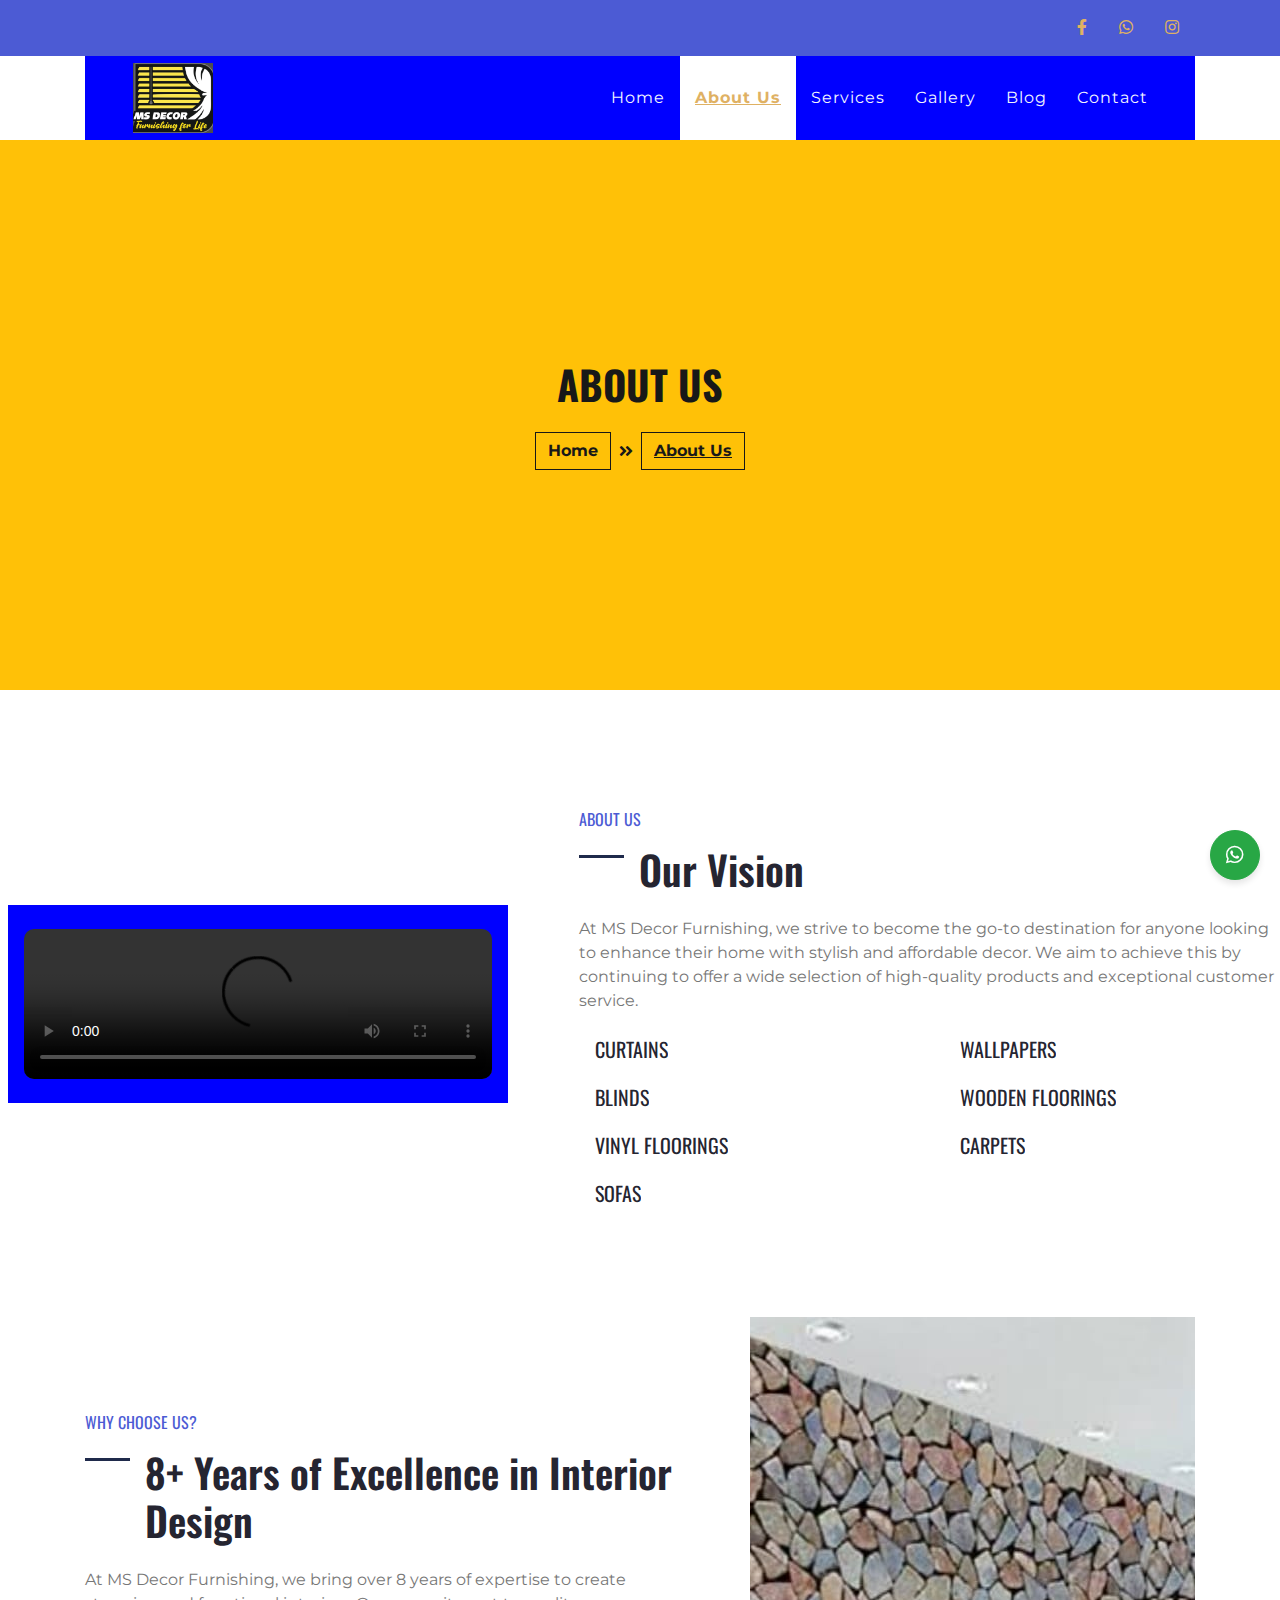
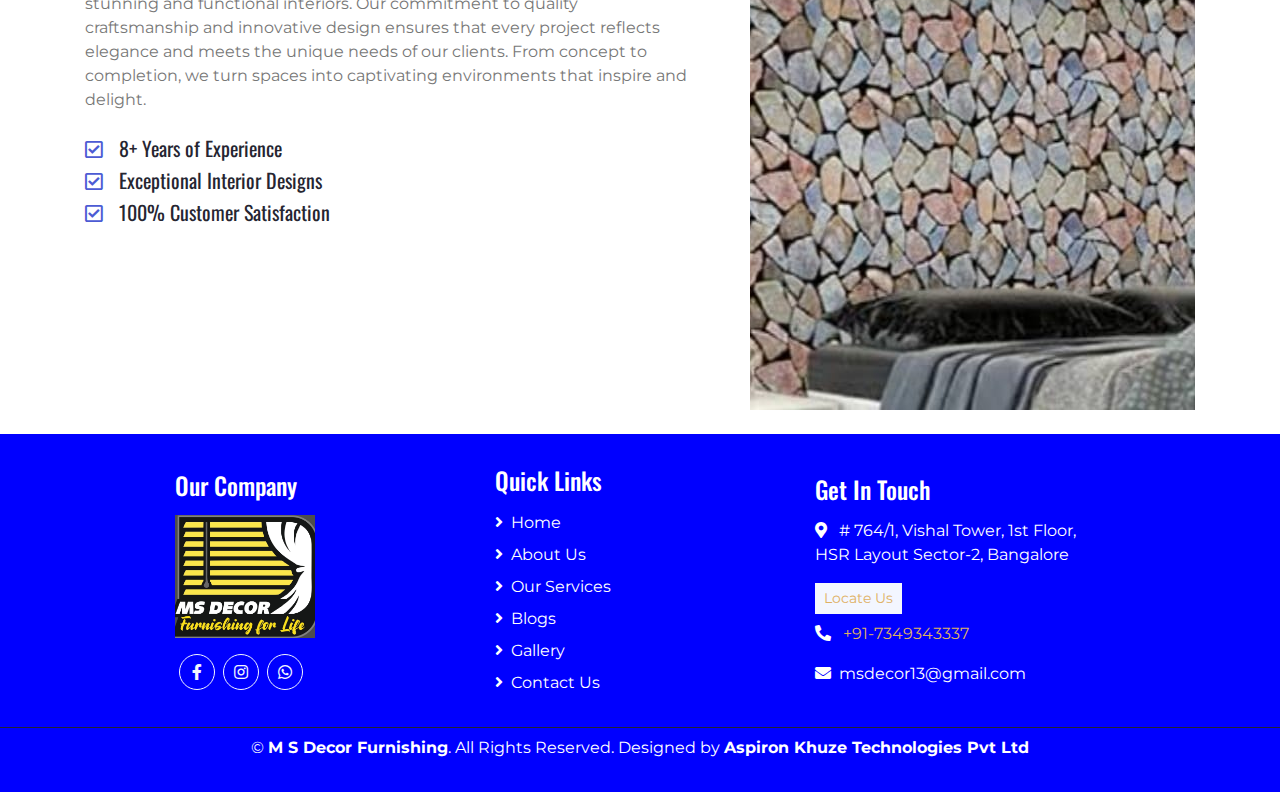
==== commit d43bb621: "calling option added" ====
--- a/about.html
+++ b/about.html
@@ -3,10 +3,25 @@
 
 <head>
     <meta charset="utf-8">
-    <title>M S Decor Furnishing</title>
+    <title>MS Decor Furnishing - Stylish & Comfortable Home Interiors</title>
+    <meta name="author" content="MS Decor Furnishing" />
+    <meta name="description"
+        content="Upgrade your home with MS Decor Furnishing. Explore premium curtains, blinds, sofas, and home decor essentials for a stylish and cozy living space." />
+    <meta name="keywords"
+        content="home decor, furnishings, curtains, blinds, sofas, interior design, MS Decor Furnishing" />
+    <meta name="viewport" content="width=device-width, initial-scale=1" />
+    <meta property="og:url" content="https://msdecorfurnishing.com/" />
+    <meta property="og:site_name" content="MS Decor Furnishing" />
+    <meta property="og:title" content="MS Decor Furnishing - Stylish & Comfortable Home Interiors" />
+    <meta property="og:description"
+        content="Explore premium home decor and furnishing solutions. Transform your space with style and comfort." />
+    <meta property="og:type" content="website" />
+    <meta name="twitter:card" content="summary_large_image" />
+    <meta name="twitter:title" content="MS Decor Furnishing - Stylish & Comfortable Home Interiors" />
+    <meta name="twitter:description" content="Upgrade your home with premium decor and furnishing solutions." />
+
+
     <meta content="width=device-width, initial-scale=1.0" name="viewport">
-    <meta content="Free HTML Templates" name="keywords">
-    <meta content="Free HTML Templates" name="description">
 
     <!-- Favicon -->
     <link href="img/favicon.ico" rel="icon">
@@ -337,7 +352,10 @@
                 </p>
                 <button class="btn btn-light btn-sm"><a href="https://maps.app.goo.gl/rUxBpWJAhnvym55n7">Locate
                         Us</a></button>
-                <p class="mt-2"><i class="fa fa-phone-alt mr-2"></i> +91-7349343337</p>
+                <p class="mt-2">
+                    <i class="fa fa-phone-alt mr-2"></i>
+                    <a href="tel:+917349343337" class="text-blue-500">+91-7349343337</a>
+                </p>
                 <p><i class="fa fa-envelope mr-2"></i><a href="mailto:msdecor13@gmail.com"
                         class="text-white">msdecor13@gmail.com</a></p>
             </div>
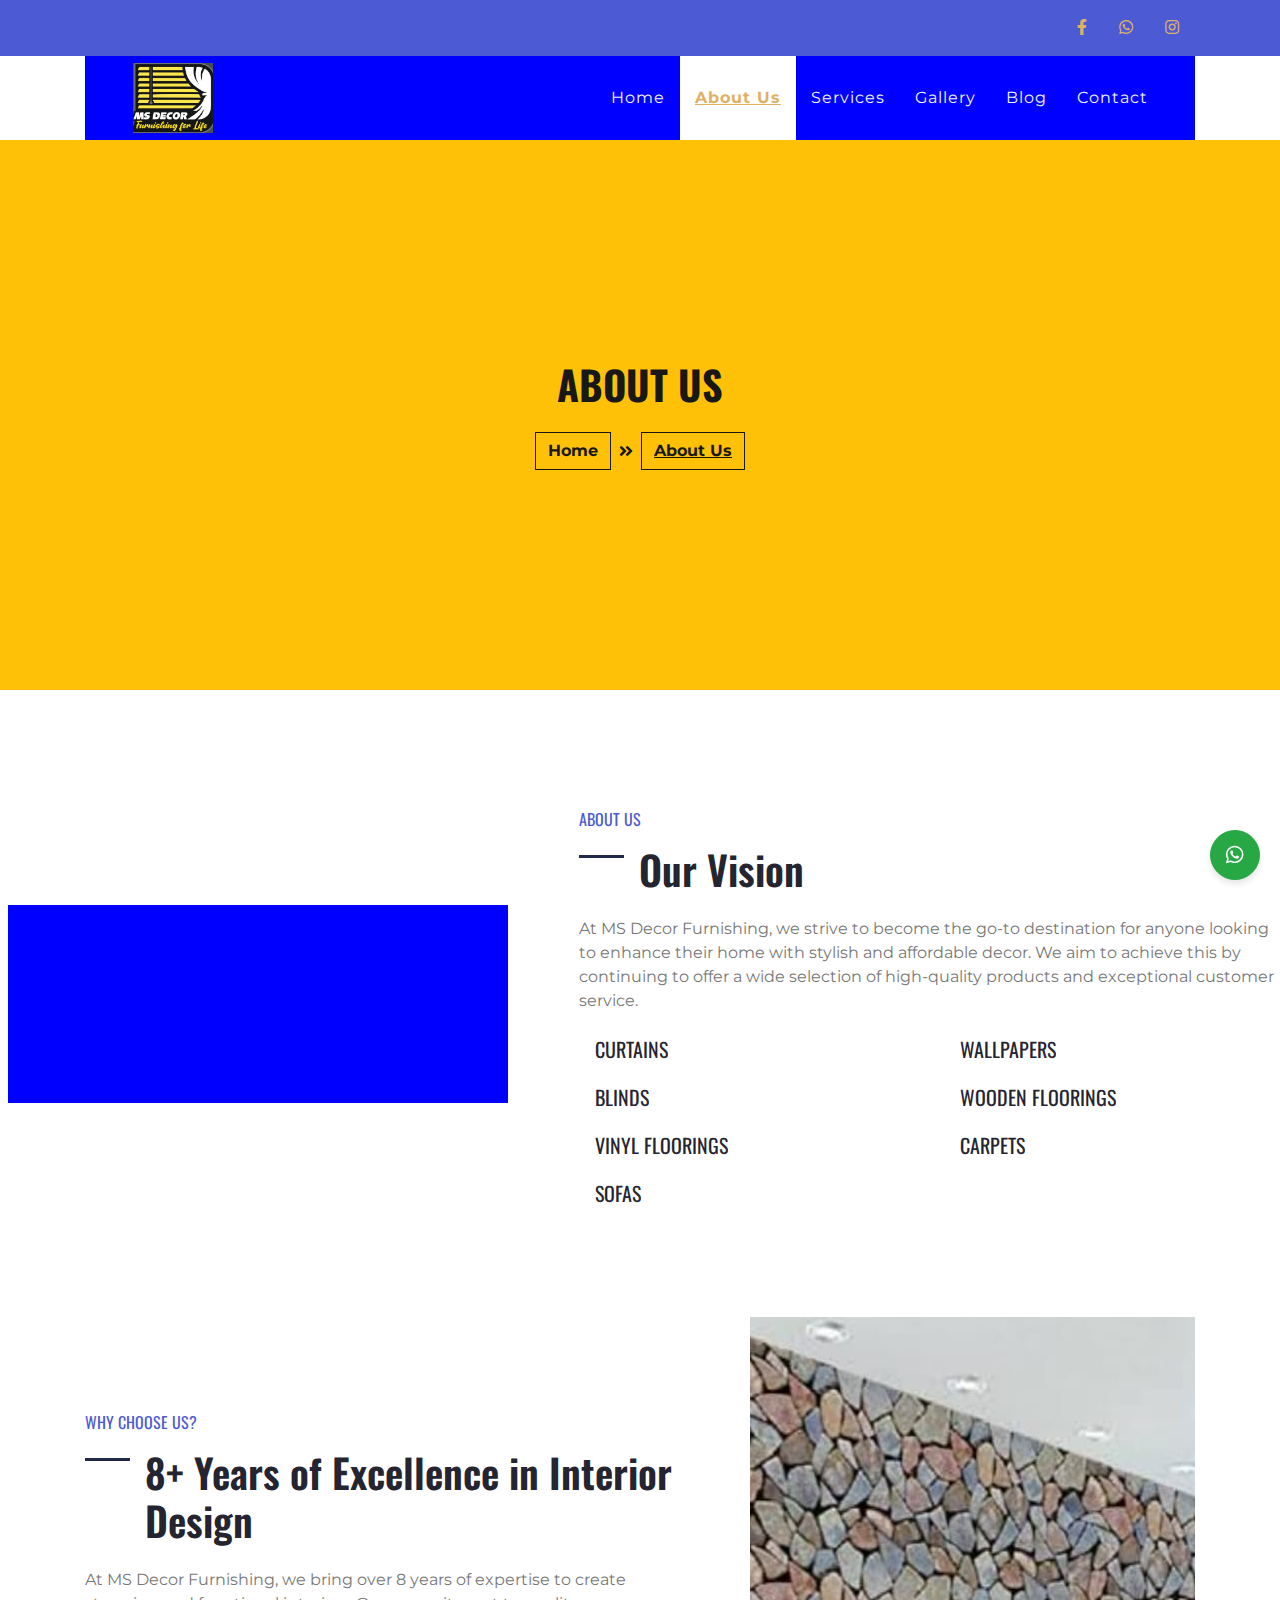
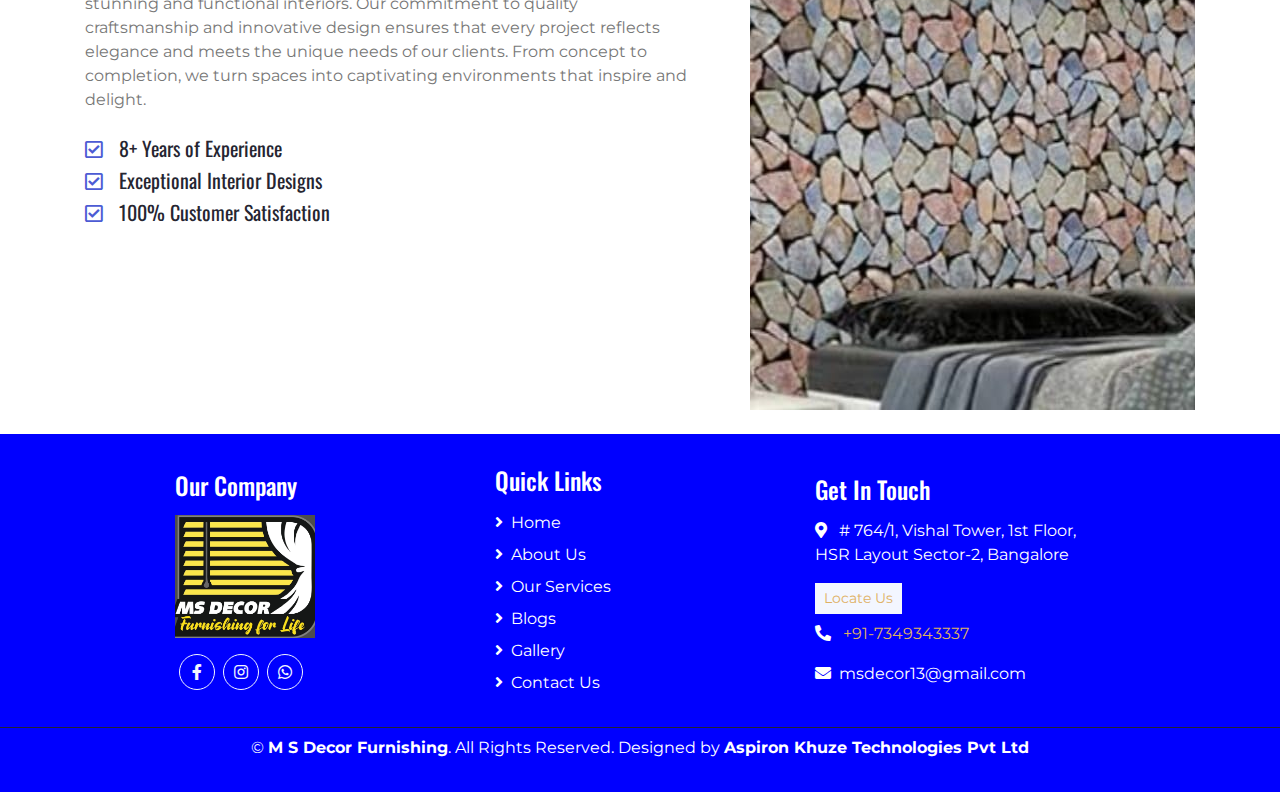
==== commit 6a9db109: "nav bar fixed/ about us video muted" ====
--- a/about.html
+++ b/about.html
@@ -176,8 +176,8 @@
         <!-- Left Section -->
         <div class="col-lg-5 d-flex justify-content-center">
             <div class="bg-primary py-4 px-3 custom-width">
-                <video src="videos/v2.mp4" width="100%" height="auto" controls class="video-custom">
-                    Your browser does not support the video tag.
+                <video src="videos/v2.mp4" width="100%" height="auto" autoplay muted loop class="video-custom">
+                Your browser does not support the video tag.
                 </video>
             </div>
         </div>
